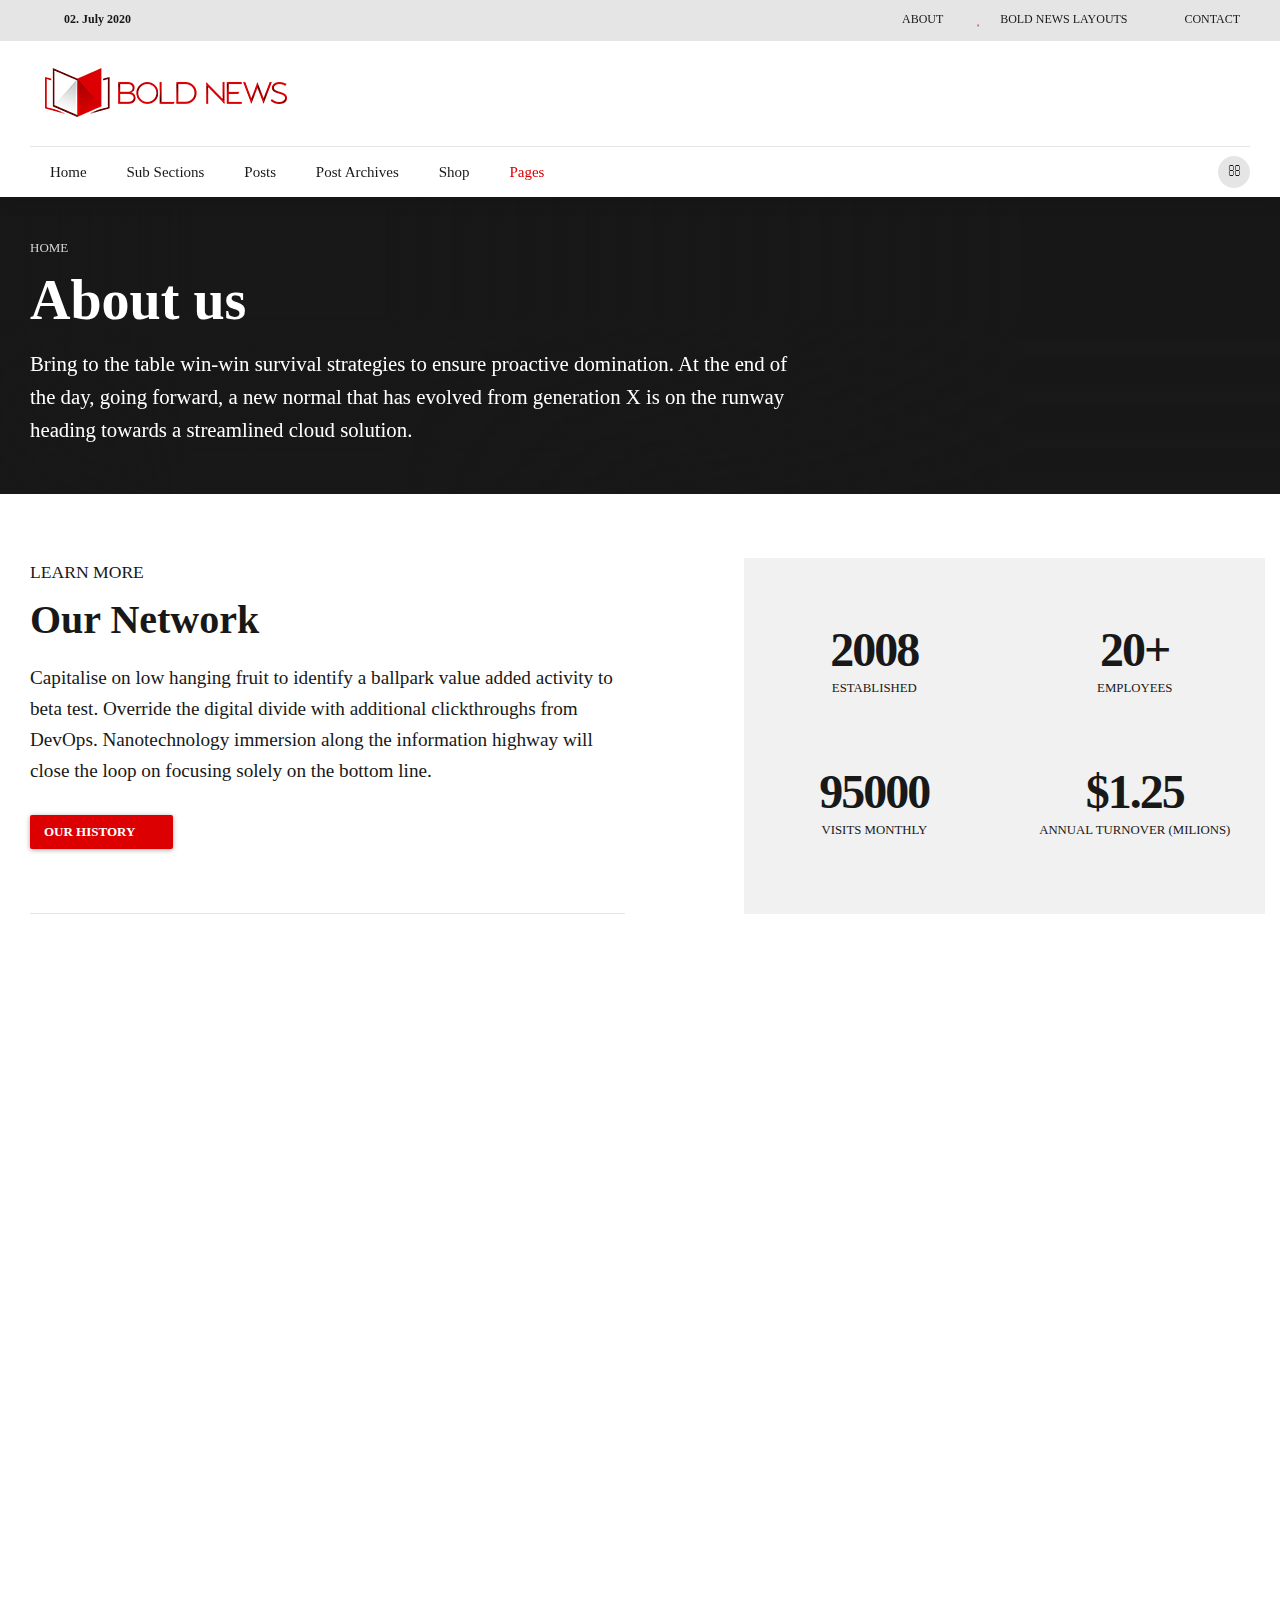
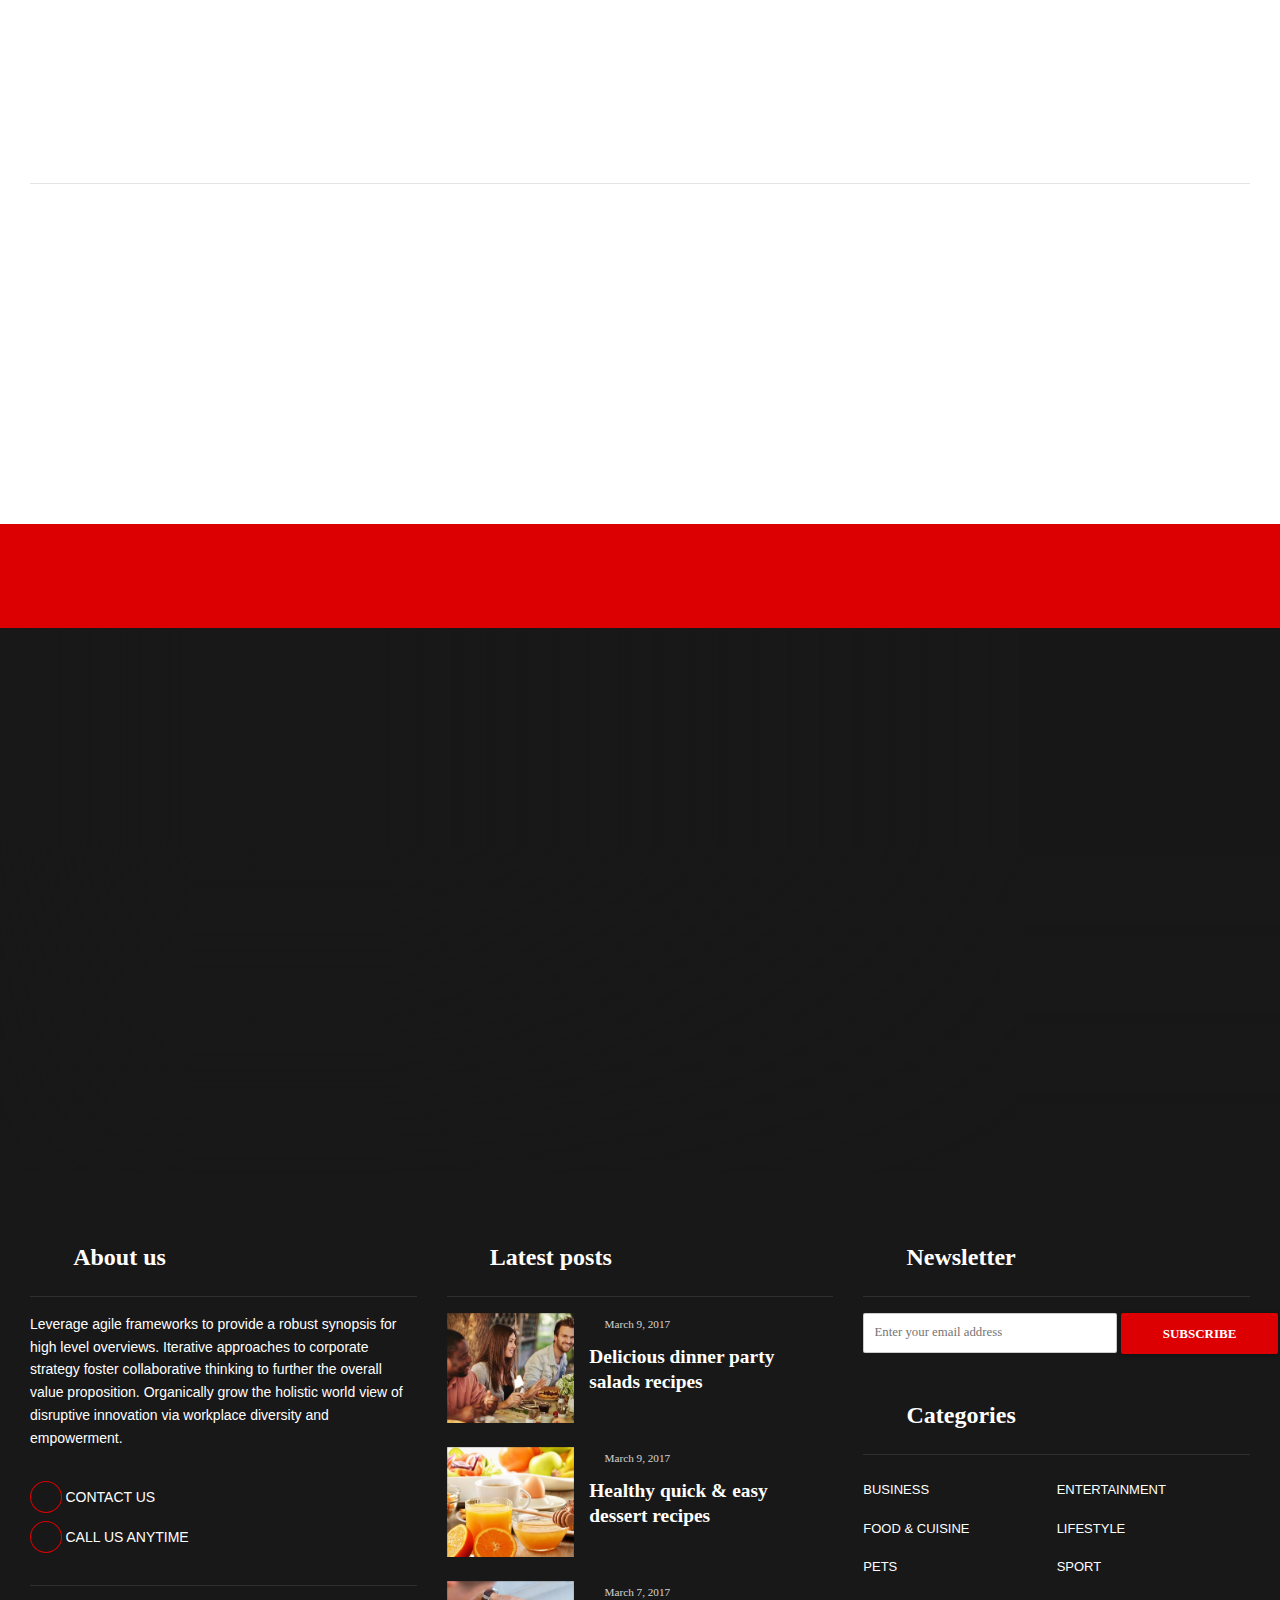
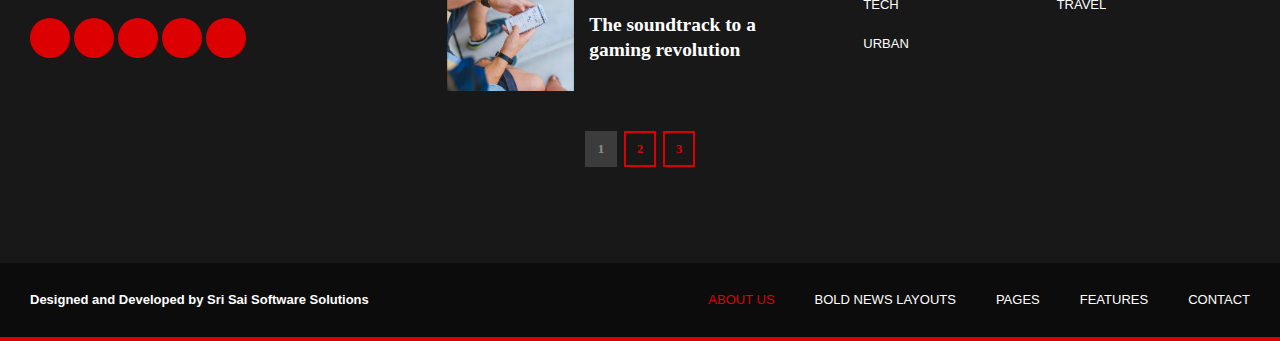
==== aboutus.html @ 83e18564 "Added Products Page" ====
<!DOCTYPE html>
<html lang="en-US" data-bt-theme="Bold News 1.4.0" class="no-touch"
	data-useragent="Mozilla/5.0 (Windows NT 10.0; Win64; x64) AppleWebKit/537.36 (KHTML, like Gecko) Chrome/83.0.4103.116 Safari/537.36 Edg/83.0.478.56">

<head>
	<meta http-equiv="Content-Type" content="text/html; charset=UTF-8">


	<meta name="viewport" content="width=device-width, initial-scale=1, maximum-scale=1, user-scalable=no">
	<meta name="mobile-web-app-capable" content="yes">
	<meta name="apple-mobile-web-app-capable" content="yes">
	<title>About us – Bold News</title>
	<script src="./About us – Bold News_files/471117646562220" async=""></script>
	<script async="" src="./js/fbevents.js"></script>
	<script type="text/javascript" async="" src="./js/analytics.js"></script>
	<script async="" src="./js/gtm.js"></script>
	<script data-cfasync="false" data-pagespeed-no-defer="" type="text/javascript">//<![CDATA[
		var gtm4wp_datalayer_name = "dataLayer";
		var dataLayer = dataLayer || [];
	</script>
	<link rel="dns-prefetch" href="http://fonts.googleapis.com/">
	<link rel="dns-prefetch" href="http://s.w.org/">
	<link rel="alternate" type="application/rss+xml" title="Bold News » Feed" href="#">
	<link rel="alternate" type="application/rss+xml" title="Bold News » Comments Feed" href="#">
	<script type="text/javascript">
		window._wpemojiSettings = { "baseUrl": "https:\/\/s.w.org\/images\/core\/emoji\/12.0.0-1\/72x72\/", "ext": ".png", "svgUrl": "https:\/\/s.w.org\/images\/core\/emoji\/12.0.0-1\/svg\/", "svgExt": ".svg", "source": { "concatemoji": "http:\/\/bold-news.bold-themes.com\/main-demo\/wp-includes\/js\/wp-emoji-release.min.js?ver=5.3.2" } };
		!function (e, a, t) { var r, n, o, i, p = a.createElement("canvas"), s = p.getContext && p.getContext("2d"); function c(e, t) { var a = String.fromCharCode; s.clearRect(0, 0, p.width, p.height), s.fillText(a.apply(this, e), 0, 0); var r = p.toDataURL(); return s.clearRect(0, 0, p.width, p.height), s.fillText(a.apply(this, t), 0, 0), r === p.toDataURL() } function l(e) { if (!s || !s.fillText) return !1; switch (s.textBaseline = "top", s.font = "600 32px Arial", e) { case "flag": return !c([127987, 65039, 8205, 9895, 65039], [127987, 65039, 8203, 9895, 65039]) && (!c([55356, 56826, 55356, 56819], [55356, 56826, 8203, 55356, 56819]) && !c([55356, 57332, 56128, 56423, 56128, 56418, 56128, 56421, 56128, 56430, 56128, 56423, 56128, 56447], [55356, 57332, 8203, 56128, 56423, 8203, 56128, 56418, 8203, 56128, 56421, 8203, 56128, 56430, 8203, 56128, 56423, 8203, 56128, 56447])); case "emoji": return !c([55357, 56424, 55356, 57342, 8205, 55358, 56605, 8205, 55357, 56424, 55356, 57340], [55357, 56424, 55356, 57342, 8203, 55358, 56605, 8203, 55357, 56424, 55356, 57340]) }return !1 } function d(e) { var t = a.createElement("script"); t.src = e, t.defer = t.type = "text/javascript", a.getElementsByTagName("head")[0].appendChild(t) } for (i = Array("flag", "emoji"), t.supports = { everything: !0, everythingExceptFlag: !0 }, o = 0; o < i.length; o++)t.supports[i[o]] = l(i[o]), t.supports.everything = t.supports.everything && t.supports[i[o]], "flag" !== i[o] && (t.supports.everythingExceptFlag = t.supports.everythingExceptFlag && t.supports[i[o]]); t.supports.everythingExceptFlag = t.supports.everythingExceptFlag && !t.supports.flag, t.DOMReady = !1, t.readyCallback = function () { t.DOMReady = !0 }, t.supports.everything || (n = function () { t.readyCallback() }, a.addEventListener ? (a.addEventListener("DOMContentLoaded", n, !1), e.addEventListener("load", n, !1)) : (e.attachEvent("onload", n), a.attachEvent("onreadystatechange", function () { "complete" === a.readyState && t.readyCallback() })), (r = t.source || {}).concatemoji ? d(r.concatemoji) : r.wpemoji && r.twemoji && (d(r.twemoji), d(r.wpemoji))) }(window, document, window._wpemojiSettings);
	</script>
	<script src="./js/wp-emoji-release.min.js" type="text/javascript" defer=""></script>
	<style type="text/css">
		img.wp-smiley,
		img.emoji {
			display: inline !important;
			border: none !important;
			box-shadow: none !important;
			height: 1em !important;
			width: 1em !important;
			margin: 0 .07em !important;
			vertical-align: -0.1em !important;
			background: none !important;
			padding: 0 !important;
		}
	</style>
	<link rel="stylesheet" id="wp-block-library-css" href="./css/style.min.css" type="text/css" media="all">
	<link rel="stylesheet" id="wc-block-style-css" href="./css/style.css" type="text/css" media="all">
	<link rel="stylesheet" id="bt_dev_style-css" href="./css/style(1).css" type="text/css" media="all">
	<link rel="stylesheet" id="contact-form-7-css" href="./css/styles.css" type="text/css" media="all">
	<link rel="stylesheet" id="dashicons-css" href="./css/dashicons.min.css" type="text/css" media="all">
	<link rel="stylesheet" id="post-views-counter-frontend-css" href="./css/frontend.css" type="text/css" media="all">
	<style id="woocommerce-inline-inline-css" type="text/css">
		.woocommerce form .form-row .required {
			visibility: visible;
		}
	</style>
	<link rel="stylesheet" id="bold-news-style-css" href="./css/style(2).css" type="text/css" media="screen">
	<link rel="stylesheet" id="bold-news-print-css" href="./css/print.css" type="text/css" media="print">
	<link rel="stylesheet" id="bold-news-magnific-popup-css" href="./css/magnific-popup.css" type="text/css"
		media="screen">
	<link crossorigin="anonymous" rel="stylesheet" id="bold-news-fonts-css" href="./css/css" type="text/css"
		media="all">
	<link rel="stylesheet" id="boldthemes_css-css" href="./css/style(3).css" type="text/css" media="all">
	<script type="text/javascript" src="./js/jquery.js"></script>
	<script type="text/javascript" src="./js/jquery-migrate.min.js"></script>
	<script type="text/javascript" src="./js/bt_elements.js"></script>
	<script type="text/javascript" src="./js/script_fe.js"></script>
	<script type="text/javascript" src="./js/jquery.dd.js"></script>
	<script type="text/javascript" src="./js/cc.main.js"></script>
	<script type="text/javascript" src="./js/gtm4wp-form-move-tracker.js"></script>
	<script type="text/javascript" src="./js/html5shiv.min.js"></script>
	<script type="text/javascript" src="./js/respond.min.js"></script>
	<script type="text/javascript">
		window.BoldThemesURI = "http://bold-news.bold-themes.com/main-demo/wp-content/themes/bold-news"; window.BoldThemesAJAXURL = "http://bold-news.bold-themes.com/main-demo/wp-admin/admin-ajax.php"; window.boldthemes_text = []; window.boldthemes_text.previous = 'previous'; window.boldthemes_text.next = 'next';
	</script>
	<script type="text/javascript" src="./js/header.misc.js"></script>
	<link rel="https://api.w.org/" href="@">
	<link rel="EditURI" type="application/rsd+xml" title="RSD"
		href="http://bold-news.bold-themes.com/main-demo/xmlrpc.php?rsd">
	<link rel="wlwmanifest" type="application/wlwmanifest+xml"
		href="http://bold-news.bold-themes.com/main-demo/wp-includes/wlwmanifest.xml">
	<meta name="generator" content="WordPress 5.3.2">
	<meta name="generator" content="WooCommerce 3.9.1">
	<link rel="canonical" href="#">
	<link rel="shortlink" href="#">
	<link rel="alternate" type="application/json+oembed" href="#">
	<link rel="alternate" type="text/xml+oembed" href="#">
	<script data-cfasync="false" data-pagespeed-no-defer="" type="text/javascript">
		var dataLayer_content = { "pagePostType": "page", "pagePostType2": "single-page", "pagePostAuthor": "Admin" };
		dataLayer.push(dataLayer_content);
	</script>
	<script data-cfasync="false">
		(function (w, d, s, l, i) {
			w[l] = w[l] || []; w[l].push({
				'gtm.start':
					new Date().getTime(), event: 'gtm.js'
			}); var f = d.getElementsByTagName(s)[0],
				j = d.createElement(s), dl = l != 'dataLayer' ? '&l=' + l : ''; j.async = true; j.src =
					'//www.googletagmanager.com/gtm.' + 'js?id=' + i + dl; f.parentNode.insertBefore(j, f);
		})(window, document, 'script', 'dataLayer', 'GTM-PRBDTPG');
	</script>
	<noscript>
		<style>
			.woocommerce-product-gallery {
				opacity: 1 !important;
			}
		</style>
	</noscript>
	<link rel="icon"
		href="http://bold-news.bold-themes.com/main-demo/wp-content/uploads/sites/2/2017/03/favicon-80px.png"
		sizes="32x32">
	<link rel="icon"
		href="http://bold-news.bold-themes.com/main-demo/wp-content/uploads/sites/2/2017/03/favicon-80px.png"
		sizes="192x192">
	<link rel="apple-touch-icon-precomposed"
		href="http://bold-news.bold-themes.com/main-demo/wp-content/uploads/sites/2/2017/03/favicon-80px.png">
	<meta name="msapplication-TileImage"
		content="http://bold-news.bold-themes.com/main-demo/wp-content/uploads/sites/2/2017/03/favicon-80px.png">

</head>

<body
	class="page-template-default page page-id-15 page-parent theme-bold-news bt_bb_plugin_active bt_bb_fe_preview_toggle woocommerce-js bodyPreloader btMenuLeftEnabled btMenuBelowLogo btStickyEnabled btStandardHeadline btContentOverHeadline btLightSkin btNoDashInSidebar btTopToolsInMenuArea btRemovePreloader btSoftRoundedButtons btNoSidebar btMenuLeft btMenuHorizontal">
	<div class="btSearchInner gutter btFromTopBox" role="search">
		<div class="btSearchInnerContent port">
			<form action="#" method="get"><input type="text" name="s" placeholder="Looking for..." class="untouched">
				<button type="submit" data-icon=""></button>
			</form>
			<div class="btSearchInnerClose"><span class="btIco "><a href="#" target="_self" data-ico-fa=""
						class="btIcoHolder"></a></span></div>
		</div>
	</div>

	<noscript><iframe src="https://www.googletagmanager.com/ns.html?id=GTM-PRBDTPG" height="0" width="0"
			style="display:none;visibility:hidden"></iframe></noscript>
	<br style="display:none;" data-autoplay="0">


	<div class="btPageWrap" id="top">

		<header class="mainHeader btClear gutter ">
			<div class="port">
				<div class="topBar btClear" style="visibility: visible;">
					<div class="topBarPort btClear">

						<div class="topTools btTopToolsLeft btTextLeft">
							<span id="time5efd8e2801f03" class="btIconWidget btDateWidget"><span
									class="btIconWidgetIcon"><span class="btIco btIcoDefaultType btIcoAccentColor"><span
											data-ico-fa="" class="btIcoHolder"></span></span></span><span
									class="btIconWidgetContent">
									<span class="btIconWidgetTitle">02. July 2020</span>
								</span>
							</span> </div>


						<div class="topTools btTopToolsRight btTextRight">
							<a href="#" target="_self" class="btIconWidget btAccentIconWidget btWidgetWithText"><span
									class="btIconWidgetIcon"><span
										class="btIco btIcoDefaultType btIcoDefaultColor"><span data-ico-fa=""
											class="btIcoHolder"></span></span></span><span
									class="btIconWidgetContent"><span class="btIconWidgetText">ABOUT</span></span></a><a
								href="#" target="_self" class="btIconWidget btAccentIconWidget btWidgetWithText"><span
									class="btIconWidgetIcon"><span
										class="btIco btIcoDefaultType btIcoDefaultColor"><span data-ico-fa=""
											class="btIcoHolder"></span></span></span><span
									class="btIconWidgetContent"><span class="btIconWidgetText">BOLD NEWS
										LAYOUTS</span></span></a><a href="#" target="_self"
								class="btIconWidget btAccentIconWidget btWidgetWithText"><span
									class="btIconWidgetIcon"><span
										class="btIco btIcoDefaultType btIcoDefaultColor"><span data-ico-fa=""
											class="btIcoHolder"></span></span></span><span
									class="btIconWidgetContent"><span class="btIconWidgetText">CONTACT</span></span></a>
						</div>

					</div>
				</div>

				<div class="btLogoArea menuHolder btClear">
					<span class="btVerticalMenuTrigger">&nbsp;<span class="btIco btIcoDefaultType"><a
								href="#" target="_self"
								data-ico-fa="" class="btIcoHolder"></a></span></span>
					<span class="btHorizontalMenuTrigger">&nbsp;<span class="btIco btIcoDefaultType"><a
								href="#" target="_self"
								data-ico-fa="" class="btIcoHolder"></a></span></span>
					<div class="logo" style="visibility: visible;">
						<span>
							<a href="#"><img class="btMainLogo" data-hw="4.84"
									src="./img/aboutus/bold-news-logo.png" alt="Bold News"></a> </span>
					</div>
					<div class="topBarInLogoArea" style="visibility: visible;">
						<div class="topBarInLogoAreaCell">
							<div class="btTopBox widget_bt_banner_widget no-border">
								<div class="bt_banner no-border"><a
										href="#"
										target="_blank"><img
											src="./img/Industrial-970x90-banner.jpg"></a></div>
							</div>
						</div><!-- /topBarInLogoAreaCell -->
					</div><!-- /logo -->


					<!-- /topBarInLogoArea -->
				</div><!-- /menuHolder -->
				<div class="btBelowLogoArea btClear">
					<!-- .menuPort -->
					<div class="menuPort" style="visibility: visible;">
						<div class="logoBelowInline">
							<span>
								<a href="#"><img class="btMainLogo"
										data-hw="4.84" src="./img/aboutus/bold-news-logo.png"
										alt="Bold News"></a>
							</span>
						</div><!-- /logo -->
						<div class="topBarInMenu">
							<div class="topBarInMenuCell">
								<a href="#" target="_self"
									class="btIconWidget btAccentIconWidget"><span class="btIconWidgetIcon"><span
											class="btIco btIcoDefaultType btIcoDefaultColor"><span data-ico-fa=""
												class="btIcoHolder"></span></span></span></a><a
									href="#" target="_self"
									class="btIconWidget btAccentIconWidget"><span class="btIconWidgetIcon"><span
											class="btIco btIcoDefaultType btIcoDefaultColor"><span data-ico-fa=""
												class="btIcoHolder"></span></span></span></a><a
									href="#" target="_self"
									class="btIconWidget btAccentIconWidget"><span class="btIconWidgetIcon"><span
											class="btIco btIcoDefaultType btIcoDefaultColor"><span data-ico-fa=""
												class="btIcoHolder"></span></span></span></a><a
									href="#" target="_self"
									class="btIconWidget btAccentIconWidget"><span class="btIconWidgetIcon"><span
											class="btIco btIcoDefaultType btIcoDefaultColor"><span data-ico-fa=""
												class="btIcoHolder"></span></span></span></a><a
									href="#" target="_self"
									class="btIconWidget btAccentIconWidget"><span class="btIconWidgetIcon"><span
											class="btIco btIcoDefaultType btIcoDefaultColor"><span data-ico-fa=""
												class="btIcoHolder"></span></span></span></a>
								<div class="btTopBox widget_search">
									<div class="btSearch"><span class="btIco btIcoDefaultType btIcoDefaultColor"><a
												href="#"
												target="_self" data-ico-fa="" class="btIcoHolder"></a></span>
									</div>
								</div>
							</div><!-- /topBarInMenu -->
						</div><!-- /topBarInMenuCell -->

						<nav>
							<ul id="menu-primary-menu" class="menu">
								<li id="menu-item-3950"
									class="btMenuWideDropdown bt_mega_menu menu-item menu-item-type-post_type menu-item-object-page menu-item-3950 btMenuWideDropdownCols-0">
									<div class="subToggler"></div><span class="bt_mega_menu_title">Home</span>
									<ul class="sub-menu">
										<div class="bt_mega_menu_content">
											<div class="bt_bb_wrapper">
												<section id="bt_section5efd8e28076a1"
													class="boldSection btLightSkin gutter boxed inherit">
													<div class="port">
														<div class="boldCell">
															<div class="boldCellInner">
																<div class="boldRow ">
																	<div class="boldRowInner">
																		<div class="rowItem col-md-3 col-sm-6 col-ms-12 btTextLeft"
																			data-width="3">
																			<div class="rowItemContent">
																				<div
																					class="bpgPhoto btDefaultHoverType">
																					<a href="#"
																						target="_self" title=""></a>
																					<div class="boldPhotoBox">
																						<div class="bpbItem">
																							<div class="btImage"><img
																									src="./img/img-demo-bold-news-small.jpg"
																									alt="" title="">
																							</div>
																						</div>
																					</div>
																					<div
																						class="captionPane btDarkSkin btTextCenter">
																						<div class="captionTable">
																							<div class="captionCell">
																								<div class="captionTxt">
																								</div>
																							</div>
																						</div>
																					</div>
																				</div>
																				<div
																					class="btClear btSeparator topSmallSpaced noBorder">
																					<hr>
																				</div>
																				<header
																					class="header btClear small  regular">
																					<div class="dash">
																						<h4><span
																								class="headline">Standard
																								layout</span></h4>
																					</div>
																				</header>
																				<div
																					class="btClear btSeparator topExtraSmallSpaced bottomExtraSmallSpaced border">
																					<hr>
																				</div>
																				<div class="btText">
																					<p>Perfect for most of the websites
																						you could need, with lots of
																						categories and examples laid
																						out.</p>
																				</div>
																				<div
																					class="btClear btSeparator topSmallSpaced noBorder">
																					<hr>
																				</div><a
																					href="#"
																					class="btBtn btBtn btnFilledStyle btnAccentColor btnSmall btnNormalWidth btnRightPosition btnNoIcon"><span
																						class="btnInnerText">VIEW
																						NOW</span></a>
																				<div
																					class="btClear btSeparator topSmallSpaced noBorder">
																					<hr>
																				</div>
																			</div>
																		</div>
																		<div class="rowItem col-md-3 col-sm-6 col-ms-12 btTextLeft"
																			data-width="3">
																			<div class="rowItemContent">
																				<div
																					class="bpgPhoto btDefaultHoverType">
																					<a href="#"
																						target="_self" title=""></a>
																					<div class="boldPhotoBox">
																						<div class="bpbItem">
																							<div class="btImage"><img
																									src="./img/img-demo-bold-sport-small.jpg"
																									alt="" title="">
																							</div>
																						</div>
																					</div>
																					<div
																						class="captionPane btDarkSkin btTextCenter">
																						<div class="captionTable">
																							<div class="captionCell">
																								<div class="captionTxt">
																								</div>
																							</div>
																						</div>
																					</div>
																				</div>
																				<div
																					class="btClear btSeparator topSmallSpaced noBorder">
																					<hr>
																				</div>
																				<header
																					class="header btClear small  regular">
																					<div class="dash">
																						<h4><span class="headline">Sport
																								Portal</span></h4>
																					</div>
																				</header>
																				<div
																					class="btClear btSeparator topExtraSmallSpaced bottomExtraSmallSpaced border">
																					<hr>
																				</div>
																				<div class="btText">
																					<p>If you’re a sport editor, or just
																						a sport person then this
																						example&nbsp;could fit you
																						perfectly.</p>
																				</div>
																				<div
																					class="btClear btSeparator topSmallSpaced noBorder">
																					<hr>
																				</div><a
																					href="#"
																					class="btBtn btBtn btnFilledStyle btnAlternateColor btnSmall btnNormalWidth btnRightPosition btnNoIcon"><span
																						class="btnInnerText">VIEW
																						NOW</span></a>
																				<div
																					class="btClear btSeparator topSmallSpaced noBorder">
																					<hr>
																				</div>
																			</div>
																		</div>
																		<div class="rowItem col-md-3 col-sm-6 col-ms-12 btTextLeft"
																			data-width="3">
																			<div class="rowItemContent">
																				<div
																					class="bpgPhoto btDefaultHoverType">
																					<a href="#"
																						target="_self" title=""></a>
																					<div class="boldPhotoBox">
																						<div class="bpbItem">
																							<div class="btImage"><img
																									src="./img/img-demo-bold-media-small.jpg"
																									alt="" title="">
																							</div>
																						</div>
																					</div>
																					<div
																						class="captionPane btDarkSkin btTextCenter">
																						<div class="captionTable">
																							<div class="captionCell">
																								<div class="captionTxt">
																								</div>
																							</div>
																						</div>
																					</div>
																				</div>
																				<div
																					class="btClear btSeparator topSmallSpaced noBorder">
																					<hr>
																				</div>
																				<header
																					class="header btClear small  regular">
																					<div class="dash">
																						<h4><span class="headline">News
																								Portal</span></h4>
																					</div>
																				</header>
																				<div
																					class="btClear btSeparator topExtraSmallSpaced bottomExtraSmallSpaced border">
																					<hr>
																				</div>
																				<div class="btText">
																					<p>Perfect for most of the websites
																						you could need, with lots of
																						categories and examples laid
																						out.</p>
																				</div>
																				<div
																					class="btClear btSeparator topSmallSpaced noBorder">
																					<hr>
																				</div><a
																					href="#"
																					class="btBtn btBtn btnFilledStyle btnAlternateColor btnSmall btnNormalWidth btnRightPosition btnNoIcon"><span
																						class="btnInnerText">VIEW
																						NOW</span></a>
																				<div
																					class="btClear btSeparator topSmallSpaced noBorder">
																					<hr>
																				</div>
																			</div>
																		</div>
																		<div class="rowItem col-md-3 col-sm-6 col-ms-12 btTextLeft"
																			data-width="3">
																			<div class="rowItemContent">
																				<div
																					class="bpgPhoto btDefaultHoverType">
																					<a href="#"
																						target="_self" title=""></a>
																					<div class="boldPhotoBox">
																						<div class="bpbItem">
																							<div class="btImage"><img
																									src="./img/img-demo-bold-magazine-small.jpg"
																									alt="" title="">
																							</div>
																						</div>
																					</div>
																					<div
																						class="captionPane btDarkSkin btTextCenter">
																						<div class="captionTable">
																							<div class="captionCell">
																								<div class="captionTxt">
																								</div>
																							</div>
																						</div>
																					</div>
																				</div>
																				<div
																					class="btClear btSeparator topSmallSpaced noBorder">
																					<hr>
																				</div>
																				<header
																					class="header btClear small  regular">
																					<div class="dash">
																						<h4><span
																								class="headline">Magazine
																								Portal</span></h4>
																					</div>
																				</header>
																				<div
																					class="btClear btSeparator topExtraSmallSpaced bottomExtraSmallSpaced border">
																					<hr>
																				</div>
																				<div class="btText">
																					<p>If you prefer flashy colors, a
																						bit magazine-like layout, then
																						this example is perfect for you.
																					</p>
																				</div>
																				<div
																					class="btClear btSeparator topSmallSpaced noBorder">
																					<hr>
																				</div><a
																					href="#"
																					class="btBtn btBtn btnFilledStyle btnAlternateColor btnSmall btnNormalWidth btnRightPosition btnNoIcon"><span
																						class="btnInnerText">VIEW
																						NOW</span></a>
																				<div
																					class="btClear btSeparator topSmallSpaced noBorder">
																					<hr>
																				</div>
																			</div>
																		</div>
																	</div>
																</div>
																<div class="boldRow ">
																	<div class="boldRowInner">
																		<div class="rowItem col-md-12 col-ms-12  btTextLeft"
																			data-width="12">
																			<div class="rowItemContent">
																				<div
																					class="btClear btSeparator bottomSmallSpaced border">
																					<hr>
																				</div>
																			</div>
																		</div>
																	</div>
																</div>
																<div class="boldRow  btTableRow">
																	<div class="boldRowInner">
																		<div class="rowItem col-md-3 col-sm-6 col-ms-12 btTextLeft btMiddleVertical"
																			data-width="3">
																			<div class="rowItemContent">
																				<header
																					class="header btClear small  regular">
																					<div class="dash">
																						<h4><span class="headline">Other
																								home page layouts</span>
																						</h4>
																					</div>
																				</header>
																			</div>
																		</div>
																		<div class="rowItem col-md-6 col-sm-12 btTextLeft"
																			data-width="6">
																			<div class="rowItemContent"><span
																					class="btIco btIcoFilledType btIcoSmallSize btIcoAccentColor btIconCircleShape"><span
																						data-ico-fa=""
																						class="btIcoHolder"></span></span><span
																					class="btIco btIcoFilledType btIcoSmallSize btIcoAccentColor btIconCircleShape"
																					style="margin-right: 15px;"><a
																						href="#"
																						target="no_target"
																						data-ico-="&amp;#x;"
																						class="btIcoHolder"><span>VERSION
																							2</span></a></span><span
																					class="btIco btIcoFilledType btIcoSmallSize btIcoAccentColor btIconCircleShape"
																					style="margin-right: 15px;"><a
																						href="#"
																						target="no_target"
																						data-ico-="&amp;#x;"
																						class="btIcoHolder"><span>VERSION
																							3</span></a></span><span
																					class="btIco btIcoFilledType btIcoSmallSize btIcoAccentColor btIconCircleShape"
																					style="margin-right: 15px;"><a
																						href="#"
																						target="no_target"
																						data-ico-="&amp;#x;"
																						class="btIcoHolder"><span>VERSION
																							4</span></a></span></div>
																		</div>
																		<div class="rowItem col-md-3 col-sm-6 col-ms-12 btTextLeft"
																			data-width="3">
																			<div class="rowItemContent"><a
																					href="#"
																					class="btBtn btBtn btnFilledStyle btnAccentColor btnSmall btnNormalWidth btnLeftPosition btnIco"><span
																						class="btnInnerText">ALL BOLD
																						NEWS LAYOUTS</span><span
																						class="btIco "><span
																							data-ico-fa=""
																							class="btIcoHolder"></span></span></a>
																			</div>
																		</div>
																	</div>
																</div>
															</div>
														</div>
													</div>
												</section>
											</div>
										</div>
									</ul>
								</li>
								<li id="menu-item-3900"
									class="btMenuWideDropdown bt_mega_menu menu-item menu-item-type-post_type menu-item-object-page menu-item-3900 btMenuWideDropdownCols-0">
									<div class="subToggler"></div><span class="bt_mega_menu_title">Sub Sections</span>
									<ul class="sub-menu">
										<div class="bt_mega_menu_content">
											<div class="bt_bb_wrapper">
												<section id="bt_section5efd8e280a4b1"
													class="boldSection btLightSkin gutter boxed inherit">
													<div class="port">
														<div class="boldCell">
															<div class="boldCellInner">
																<div class="boldRow ">
																	<div class="boldRowInner">
																		<div class="rowItem col-md-3 col-sm-6 col-ms-12 btTextLeft"
																			data-width="3">
																			<div class="rowItemContent">
																				<div class="btCustomMenu ">
																					<div
																						class="menu-categories-top-menu-container">
																						<div class="subToggler"></div>
																						<ul id="menu-categories-top-menu"
																							class="menu">
																							<li id="menu-item-3913"
																								class="menu-item menu-item-type-post_type menu-item-object-page menu-item-3913">
																								<a
																									href="#">Sub
																									Section Layout 1</a>
																							</li>
																							<li id="menu-item-3914"
																								class="menu-item menu-item-type-post_type menu-item-object-page menu-item-3914">
																								<a
																									href="#">Sub
																									Section Layout 2</a>
																							</li>
																							<li id="menu-item-3915"
																								class="menu-item menu-item-type-post_type menu-item-object-page menu-item-3915">
																								<a
																									href="#">Sub
																									Section Layout 3</a>
																							</li>
																							<li id="menu-item-3916"
																								class="menu-item menu-item-type-post_type menu-item-object-page menu-item-3916">
																								<a
																									href="#">Sub
																									Section Layout 4</a>
																							</li>
																							<li id="menu-item-3917"
																								class="menu-item menu-item-type-post_type menu-item-object-page menu-item-3917">
																								<a
																									href="#">Sub
																									Section Layout 5</a>
																							</li>
																							<li id="menu-item-3920"
																								class="menu-item menu-item-type-post_type menu-item-object-page menu-item-3920">
																								<a
																									href="#">Sub
																									Section Layout 6</a>
																							</li>
																							<li id="menu-item-3918"
																								class="menu-item menu-item-type-post_type menu-item-object-page menu-item-3918">
																								<a
																									href="#">Sub
																									Section Layout 7</a>
																							</li>
																							<li id="menu-item-3919"
																								class="menu-item menu-item-type-post_type menu-item-object-page menu-item-3919">
																								<a
																									href="#">Sub
																									Section Layout 8</a>
																							</li>
																							<li id="menu-item-3921"
																								class="menu-item menu-item-type-post_type menu-item-object-page menu-item-3921">
																								<a
																									href="#">Sub
																									Section Layout 9</a>
																							</li>
																						</ul>
																					</div>
																				</div>
																				<div
																					class="btClear btSeparator topSmallSpaced noBorder">
																					<hr>
																				</div>
																			</div>
																		</div>
																		<div class="rowItem col-md-3 col-sm-6 col-ms-12 btTextLeft"
																			data-width="3">
																			<div class="rowItemContent">
																				<div
																					class="btSinglePostTemplate  smallTemplate image btHideTopData topImagePosition image_size__medium_large__">
																					<div class="btPostImageHolder">
																						<div class="btSinglePostImage">
																							<a
																								href="#"><img
																									src="./img/FOOD-salads5-1024x683.jpg"
																									title="Delicious dinner party salads recipes"></a>
																						</div>
																						<div
																							class="btSinglePostTopMetaData">
																							<div
																								class="btSinglePostFormat">
																							</div><span
																								class="btArticleCategories"><a
																									href="#"
																									class="btArticleCategory cat-item-9">Food
																									&amp; Cuisine</a><a
																									href="#"
																									class="btArticleCategory cat-item-16">News
																									&amp; Trending</a><a
																									href="#"
																									class="btArticleCategory cat-item-20">Salads</a></span>
																						</div>
																					</div>
																					<div class="btSinglePostContent">
																						<div
																							class="btSinglePostTopData">
																							<span
																								class="btArticleDate">March
																								9, 2017</span><a
																								href="#"
																								class="btArticleAuthor"><img
																									alt=""
																									src="./img/41fffffe42402d2c978b2b9203558017.jpeg"
																									srcset="http://1.gravatar.com/avatar/41fffffe42402d2c978b2b9203558017?s=288&amp;d=mm&amp;r=g 2x"
																									class="avatar avatar-144 photo"
																									height="144"
																									width="144">Shane
																								Murphy</a></div>
																						<h4><a
																								href="#">
																								Delicious dinner party
																								salads recipes
																							</a></h4>
																						<div
																							class="btSinglePostExcerpt">
																							Dramatically visualize
																							customer directed
																							convergence without
																							revolutionary ROI.
																							Efficiently unleash
																							cross-media information
																							without value.
																						</div>
																					</div>
																				</div>
																				<div
																					class="btClear btSeparator topSmallSpaced noBorder">
																					<hr>
																				</div>
																			</div>
																		</div>
																		<div class="rowItem col-md-3 col-sm-6 col-ms-12 btTextLeft"
																			data-width="3">
																			<div class="rowItemContent">
																				<div
																					class="btSinglePostTemplate  smallTemplate image btHideTopData topImagePosition image_size__medium_large__">
																					<div class="btPostImageHolder">
																						<div class="btSinglePostImage">
																							<a
																								href="#"><img
																									src="./img/FOOD-dederts4-1024x683.jpg"
																									title="Healthy quick &amp; easy dessert recipes"></a>
																						</div>
																						<div
																							class="btSinglePostTopMetaData">
																							<div
																								class="btSinglePostFormat">
																							</div><span
																								class="btArticleCategories"><a
																									href="#"
																									class="btArticleCategory cat-item-40">Desserts</a><a
																									href="#"
																									class="btArticleCategory cat-item-9">Food
																									&amp; Cuisine</a><a
																									href="#"
																									class="btArticleCategory cat-item-16">News
																									&amp;
																									Trending</a></span>
																						</div>
																					</div>
																					<div class="btSinglePostContent">
																						<div
																							class="btSinglePostTopData">
																							<span
																								class="btArticleDate">March
																								9, 2017</span><a
																								href="#"
																								class="btArticleAuthor"><img
																									alt=""
																									src="./img/46df469fe889ce5b252c36e57f982f57.jpeg"
																									srcset="http://1.gravatar.com/avatar/46df469fe889ce5b252c36e57f982f57?s=288&amp;d=mm&amp;r=g 2x"
																									class="avatar avatar-144 photo"
																									height="144"
																									width="144">Joanna
																								Taylor</a></div>
																						<h4><a
																								href="#">
																								Healthy quick &amp; easy
																								dessert recipes
																							</a></h4>
																						<div
																							class="btSinglePostExcerpt">
																							Credibly pontificate highly
																							efficient manufactured
																							products and enabled data.
																							Dynamically target
																							intellectual capital for
																							customized technologies.
																						</div>
																					</div>
																				</div>
																				<div
																					class="btClear btSeparator topSmallSpaced noBorder">
																					<hr>
																				</div>
																			</div>
																		</div>
																		<div class="rowItem col-md-3 col-sm-6 col-ms-12 btTextLeft"
																			data-width="3">
																			<div class="rowItemContent">
																				<header
																					class="header btClear small btDash bottomDash  regular">
																					<div class="dash">
																						<h4><span class="headline">In
																								other news</span></h4>
																					</div>
																				</header>
																				<div
																					class="btClear btSeparator topExtraSmallSpaced noBorder">
																					<hr>
																				</div>
																				<div
																					class="btSinglePostTemplate  smallTemplate btHideTopData no-imageImagePosition image_size__medium_large__">
																					<div class="btPostImageHolder">
																						<div
																							class="btSinglePostTopMetaData">
																							<div
																								class="btSinglePostFormat">
																							</div>
																						</div>
																					</div>
																					<div class="btSinglePostContent">
																						<div
																							class="btSinglePostTopData">
																							<span
																								class="btArticleDate">March
																								7, 2017</span></div>
																						<h4><a
																								href="#">
																								3 Futuristic gadgets you
																								can buy
																							</a></h4>
																					</div>
																				</div>
																				<div
																					class="btClear btSeparator topSmallSpaced bottomSmallSpaced border">
																					<hr>
																				</div>
																				<div
																					class="btSinglePostTemplate  smallTemplate btHideTopData no-imageImagePosition image_size__medium_large__">
																					<div class="btPostImageHolder">
																						<div
																							class="btSinglePostTopMetaData">
																							<div
																								class="btSinglePostFormat">
																							</div>
																						</div>
																					</div>
																					<div class="btSinglePostContent">
																						<div
																							class="btSinglePostTopData">
																							<span
																								class="btArticleDate">March
																								7, 2017</span></div>
																						<h4><a
																								href="#">
																								The soundtrack to a
																								gaming revolution
																							</a></h4>
																					</div>
																				</div>
																				<div
																					class="btClear btSeparator topSmallSpaced bottomSmallSpaced border">
																					<hr>
																				</div>
																				<div
																					class="btSinglePostTemplate  smallTemplate btHideTopData no-imageImagePosition image_size__medium_large__">
																					<div class="btMediaBoxPopup">
																						<div
																							class="btMediaBoxPopupClose">
																						</div>
																						<div class="btMediaBox video"
																							data-hw="0.5625"><img
																								class="aspectVideo"
																								src="./img/video-16.9.png"
																								alt="http://bold-news.bold-themes.com/main-demo/wp-content/themes/bold-news/gfx/video-16.9.png"
																								role="presentation"
																								aria-hidden="true"><iframe
																								width="560" height="315"
																								data-src="https://www.youtube.com/embed/7kctEPDi3IE"
																								allowfullscreen=""
																								style="width: 100%; height: 56.25px;"
																								src="./img/aboutus/saved_resource.html"></iframe>
																						</div>
																					</div>
																					<div class="btPostImageHolder">
																						<div
																							class="btSinglePostTopMetaData">
																							<div
																								class="btSinglePostFormat">
																								<span
																									class="btVideoPopupText">Play
																									video</span></div>
																						</div>
																					</div>
																					<div class="btSinglePostContent">
																						<div
																							class="btSinglePostTopData">
																							<span
																								class="btArticleDate">March
																								7, 2017</span></div>
																						<h4><a
																								href="#">
																								New police vehicles in
																								the United States
																							</a></h4>
																					</div>
																				</div>
																				<div
																					class="btClear btSeparator topSmallSpaced bottomSmallSpaced border">
																					<hr>
																				</div>
																				<div
																					class="btSinglePostTemplate  smallTemplate btHideTopData no-imageImagePosition image_size__medium_large__">
																					<div class="btPostImageHolder">
																						<div
																							class="btSinglePostTopMetaData">
																							<div
																								class="btSinglePostFormat">
																							</div>
																						</div>
																					</div>
																					<div class="btSinglePostContent">
																						<div
																							class="btSinglePostTopData">
																							<span
																								class="btArticleDate">March
																								7, 2017</span></div>
																						<h4><a
																								href="#">
																								Miami’s museum of
																								science opens in may
																							</a></h4>
																					</div>
																				</div>
																			</div>
																		</div>
																	</div>
																</div>
															</div>
														</div>
													</div>
												</section>
											</div>
										</div>
									</ul>
								</li>
								<li id="menu-item-3831"
									class="btMenuWideDropdown menu-item menu-item-type-custom menu-item-object-custom menu-item-has-children menu-item-3831 btMenuWideDropdownCols-5">
									<div class="subToggler"></div><a
										href="#">Posts</a>
									<ul class="sub-menu">
										<li id="menu-item-3825"
											class="menu-item menu-item-type-custom menu-item-object-custom menu-item-has-children menu-item-3825">
											<div class="subToggler"></div><a
												href="#">Post
												type</a>
											<ul class="sub-menu">
												<li id="menu-item-3882"
													class="menu-item menu-item-type-post_type menu-item-object-post menu-item-3882">
													<a
														href="#">Standard
														post</a></li>
												<li id="menu-item-3937"
													class="menu-item menu-item-type-post_type menu-item-object-post menu-item-3937">
													<a
														href="#">Image
														post</a></li>
												<li id="menu-item-3883"
													class="menu-item menu-item-type-post_type menu-item-object-post menu-item-3883">
													<a
														href="#">Grid
														gallery post</a></li>
												<li id="menu-item-3884"
													class="menu-item menu-item-type-post_type menu-item-object-post menu-item-3884">
													<a
														href="#">Carousel
														gallery</a></li>
												<li id="menu-item-3885"
													class="menu-item menu-item-type-post_type menu-item-object-post menu-item-3885">
													<a
														href="#">Audio
														post</a></li>
												<li id="menu-item-3886"
													class="menu-item menu-item-type-post_type menu-item-object-post menu-item-3886">
													<a
														href="#">Video
														post</a></li>
												<li id="menu-item-3887"
													class="menu-item menu-item-type-post_type menu-item-object-post menu-item-3887">
													<a
														href="#">Link
														post</a></li>
												<li id="menu-item-3888"
													class="menu-item menu-item-type-post_type menu-item-object-post menu-item-3888">
													<a
														href="#">Quote
														post</a></li>
												<li id="menu-item-3943"
													class="menu-item menu-item-type-post_type menu-item-object-post menu-item-3943">
													<a
														href="#">Review
														post</a></li>
											</ul>
										</li>
										<li id="menu-item-3837"
											class="menu-item menu-item-type-custom menu-item-object-custom menu-item-has-children menu-item-3837">
											<div class="subToggler"></div><a
												href="#">Featured
												image</a>
											<ul class="sub-menu">
												<li id="menu-item-3931"
													class="menu-item menu-item-type-post_type menu-item-object-post menu-item-3931">
													<a
														href="#">Full
														width image</a></li>
												<li id="menu-item-3932"
													class="menu-item menu-item-type-post_type menu-item-object-post menu-item-3932">
													<a
														href="#">Full
														width with column over</a></li>
												<li id="menu-item-3946"
													class="menu-item menu-item-type-post_type menu-item-object-post menu-item-3946">
													<a
														href="#">Full
														image with title above content</a></li>
												<li id="menu-item-3945"
													class="menu-item menu-item-type-post_type menu-item-object-post menu-item-3945">
													<a
														href="#">Boxed</a>
												</li>
												<li id="menu-item-3933"
													class="menu-item menu-item-type-post_type menu-item-object-post menu-item-3933">
													<a
														href="#">Boxed
														image with column over</a></li>
												<li id="menu-item-3947"
													class="menu-item menu-item-type-post_type menu-item-object-post menu-item-3947">
													<a
														href="#">Boxed
														image with title above content</a></li>
												<li id="menu-item-3934"
													class="menu-item menu-item-type-post_type menu-item-object-post menu-item-3934">
													<a
														href="#">Above
														content</a></li>
												<li id="menu-item-3935"
													class="menu-item menu-item-type-post_type menu-item-object-post menu-item-3935">
													<a
														href="#">Within
														content</a></li>
												<li id="menu-item-3936"
													class="menu-item menu-item-type-post_type menu-item-object-post menu-item-3936">
													<a
														href="#">Standard
														title</a></li>
											</ul>
										</li>
										<li id="menu-item-3838"
											class="menu-item menu-item-type-custom menu-item-object-custom menu-item-has-children menu-item-3838">
											<div class="subToggler"></div><a
												href="#">Post
												layout</a>
											<ul class="sub-menu">
												<li id="menu-item-3889"
													class="menu-item menu-item-type-post_type menu-item-object-post menu-item-3889">
													<a
														href="#">With
														fullscreen overlay</a></li>
												<li id="menu-item-3940"
													class="menu-item menu-item-type-post_type menu-item-object-post menu-item-3940">
													<a
														href="#">Sidebar
														off</a></li>
												<li id="menu-item-3939"
													class="menu-item menu-item-type-post_type menu-item-object-post menu-item-3939">
													<a
														href="#">Author
														info on top</a></li>
												<li id="menu-item-3951"
													class="menu-item menu-item-type-post_type menu-item-object-post menu-item-3951">
													<a
														href="#">Related
														posts on bottom</a></li>
												<li id="menu-item-3942"
													class="menu-item menu-item-type-post_type menu-item-object-post menu-item-3942">
													<a
														href="#">Gallery
														view</a></li>
												<li id="menu-item-3941"
													class="menu-item menu-item-type-post_type menu-item-object-post menu-item-3941">
													<a
														href="#">Gallery
														above content</a></li>
												<li id="menu-item-3938"
													class="menu-item menu-item-type-post_type menu-item-object-post menu-item-3938">
													<a
														href="#">Paginated</a>
												</li>
												<li id="menu-item-3944"
													class="menu-item menu-item-type-post_type menu-item-object-post menu-item-3944">
													<a
														href="#">Dark
														skin</a></li>
												<li id="menu-item-3839"
													class="menu-item menu-item-type-custom menu-item-object-custom menu-item-3839">
													<a
														href="#">RTL
														orientation</a></li>
											</ul>
										</li>
										<li id="menu-item-3873"
											class="menu-item menu-item-type-post_type menu-item-object-page menu-item-has-children menu-item-3873">
											<div class="subToggler"></div><a
												href="#">Post lists</a>
											<ul class="sub-menu">
												<li id="menu-item-3874"
													class="menu-item menu-item-type-post_type menu-item-object-page menu-item-3874">
													<a
														href="#">Classic</a>
												</li>
												<li id="menu-item-3821"
													class="menu-item menu-item-type-custom menu-item-object-custom menu-item-3821">
													<a
														href="#">Classic
														w/o avatar</a></li>
												<li id="menu-item-3822"
													class="menu-item menu-item-type-custom menu-item-object-custom menu-item-3822">
													<a
														href="#">Columns</a>
												</li>
												<li id="menu-item-3826"
													class="menu-item menu-item-type-custom menu-item-object-custom menu-item-3826">
													<a
														href="#">Columns
														w/o sidebar</a></li>
												<li id="menu-item-3840"
													class="menu-item menu-item-type-custom menu-item-object-custom menu-item-3840">
													<a
														href="#">Columns
														zig-zag</a></li>
												<li id="menu-item-3841"
													class="menu-item menu-item-type-custom menu-item-object-custom menu-item-3841">
													<a
														href="#">Columns
														zig-zag w/o sidebar</a></li>
												<li id="menu-item-3823"
													class="menu-item menu-item-type-custom menu-item-object-custom menu-item-3823">
													<a
														href="#">Simple</a>
												</li>
												<li id="menu-item-3824"
													class="menu-item menu-item-type-custom menu-item-object-custom menu-item-3824">
													<a
														href="#">Simple
														with avatar</a></li>
												<li><a class="btEmptyElement">&nbsp;</a></li>
											</ul>
										</li>
										<li id="menu-item-3881"
											class="menu-item menu-item-type-post_type menu-item-object-page menu-item-has-children menu-item-3881">
											<div class="subToggler"></div><a
												href="#">Post
												grid &amp; tiles</a>
											<ul class="sub-menu">
												<li id="menu-item-3877"
													class="menu-item menu-item-type-post_type menu-item-object-page menu-item-3877">
													<a
														href="#">Post
														grid three columns</a></li>
												<li id="menu-item-3876"
													class="menu-item menu-item-type-post_type menu-item-object-page menu-item-3876">
													<a
														href="#">Post
														grid four columns</a></li>
												<li id="menu-item-3875"
													class="menu-item menu-item-type-post_type menu-item-object-page menu-item-3875">
													<a
														href="#">Wide
														post grid with filter</a></li>
												<li id="menu-item-3952"
													class="menu-item menu-item-type-post_type menu-item-object-page menu-item-3952">
													<a
														href="#">Wide
														post grid 5px gutter</a></li>
												<li id="menu-item-3880"
													class="menu-item menu-item-type-post_type menu-item-object-page menu-item-3880">
													<a
														href="#">Post
														tiles three columns</a></li>
												<li id="menu-item-3879"
													class="menu-item menu-item-type-post_type menu-item-object-page menu-item-3879">
													<a
														href="#">Post
														tiles with titles</a></li>
												<li id="menu-item-3878"
													class="menu-item menu-item-type-post_type menu-item-object-page menu-item-3878">
													<a
														href="#">Wide
														post tiles with filter</a></li>
												<li id="menu-item-3953"
													class="menu-item menu-item-type-post_type menu-item-object-page menu-item-3953">
													<a
														href="#">Wide
														post tiles 2px gutter</a></li>
												<li><a class="btEmptyElement">&nbsp;</a></li>
											</ul>
										</li>
									</ul>
								</li>
								<li id="menu-item-3830"
									class="menu-item menu-item-type-custom menu-item-object-custom menu-item-has-children menu-item-3830">
									<div class="subToggler"></div><a
										href="#">Post
										Archives</a>
									<ul class="sub-menu">
										<li id="menu-item-3834"
											class="menu-item menu-item-type-custom menu-item-object-custom menu-item-3834">
											<a
												href="#">Category</a>
										</li>
										<li id="menu-item-3835"
											class="menu-item menu-item-type-custom menu-item-object-custom menu-item-3835">
											<a
												href="#">Tag</a>
										</li>
										<li id="menu-item-3833"
											class="menu-item menu-item-type-custom menu-item-object-custom menu-item-3833">
											<a
												href="#">Author</a>
										</li>
										<li id="menu-item-3832"
											class="menu-item menu-item-type-custom menu-item-object-custom menu-item-3832">
											<a
												href="#">Search
												results</a></li>
									</ul>
								</li>
								<li id="menu-item-3859"
									class="menu-item menu-item-type-post_type menu-item-object-page menu-item-has-children menu-item-3859">
									<div class="subToggler"></div><a
										href="#">Shop</a>
									<ul class="sub-menu">
										<li id="menu-item-3891"
											class="menu-item menu-item-type-post_type menu-item-object-page menu-item-has-children menu-item-3891">
											<div class="subToggler"></div><a
												href="#">Products</a>
											<ul class="sub-menu">
												<li id="menu-item-3890"
													class="menu-item menu-item-type-post_type menu-item-object-page menu-item-3890">
													<a
														href="#">Classic</a>
												</li>
												<li id="menu-item-3892"
													class="menu-item menu-item-type-post_type menu-item-object-page menu-item-3892">
													<a
														href="#">Two
														columns</a></li>
												<li id="menu-item-3898"
													class="menu-item menu-item-type-post_type menu-item-object-page menu-item-3898">
													<a
														href="#">Four
														columns</a></li>
												<li id="menu-item-3897"
													class="menu-item menu-item-type-post_type menu-item-object-page menu-item-3897">
													<a
														href="#">Five
														columns wide</a></li>
												<li id="menu-item-3899"
													class="menu-item menu-item-type-post_type menu-item-object-page menu-item-3899">
													<a
														href="#">Six
														columns wide</a></li>
											</ul>
										</li>
										<li id="menu-item-3893"
											class="menu-item menu-item-type-post_type menu-item-object-product menu-item-has-children menu-item-3893">
											<div class="subToggler"></div><a
												href="#">Single
												product</a>
											<ul class="sub-menu">
												<li id="menu-item-3894"
													class="menu-item menu-item-type-post_type menu-item-object-product menu-item-3894">
													<a
														href="#">Standard
														product</a></li>
												<li id="menu-item-3912"
													class="menu-item menu-item-type-post_type menu-item-object-product menu-item-3912">
													<a
														href="#">Grouped
														product</a></li>
												<li id="menu-item-3895"
													class="menu-item menu-item-type-post_type menu-item-object-product menu-item-3895">
													<a
														href="#">Variable
														product</a></li>
											</ul>
										</li>
										<li id="menu-item-3896"
											class="menu-item menu-item-type-post_type menu-item-object-page menu-item-has-children menu-item-3896">
											<div class="subToggler"></div><a
												href="#">Shop
												pages</a>
											<ul class="sub-menu">
												<li id="menu-item-3862"
													class="menu-item menu-item-type-post_type menu-item-object-page menu-item-3862">
													<a
														href="#">Cart</a>
												</li>
												<li id="menu-item-3861"
													class="menu-item menu-item-type-post_type menu-item-object-page menu-item-3861">
													<a
														href="#">Checkout</a>
												</li>
												<li id="menu-item-3860"
													class="menu-item menu-item-type-post_type menu-item-object-page menu-item-3860">
													<a
														href="#">My
														Account</a></li>
											</ul>
										</li>
									</ul>
								</li>
								<li id="menu-item-3904"
									class="menu-item menu-item-type-post_type menu-item-object-page current-menu-item page_item page-item-15 current_page_item current-menu-ancestor current-menu-parent current_page_parent current_page_ancestor menu-item-has-children menu-item-3904">
									<div class="subToggler"></div><a
										href="#"
										aria-current="page">Pages</a>
									<ul class="sub-menu">
										<li id="menu-item-3903"
											class="menu-item menu-item-type-post_type menu-item-object-page current-menu-item page_item page-item-15 current_page_item menu-item-3903">
											<a href="#"
												aria-current="page">About us</a></li>
										<li id="menu-item-3905"
											class="menu-item menu-item-type-post_type menu-item-object-page menu-item-3905">
											<a
												href="#">People</a>
										</li>
										<li id="menu-item-3909"
											class="menu-item menu-item-type-post_type menu-item-object-page menu-item-3909">
											<a
												href="#">History</a>
										</li>
										<li id="menu-item-3906"
											class="menu-item menu-item-type-post_type menu-item-object-page menu-item-3906">
											<a
												href="#">Contact</a>
										</li>
										<li id="menu-item-3908"
											class="menu-item menu-item-type-post_type menu-item-object-page menu-item-3908">
											<a
												href="#">Marketing</a>
										</li>
										<li id="menu-item-3907"
											class="menu-item menu-item-type-post_type menu-item-object-page menu-item-3907">
											<a
												href="#">Services</a>
										</li>
										<li id="menu-item-3910"
											class="menu-item menu-item-type-post_type menu-item-object-page menu-item-has-children menu-item-3910">
											<div class="subToggler"></div><a
												href="#">Galleries</a>
											<ul class="sub-menu">
												<li id="menu-item-3865"
													class="menu-item menu-item-type-post_type menu-item-object-page menu-item-3865">
													<a
														href="#">Classis
														gallery grid</a></li>
												<li id="menu-item-3863"
													class="menu-item menu-item-type-post_type menu-item-object-page menu-item-3863">
													<a
														href="#">Grid
														gallery with filter</a></li>
												<li id="menu-item-3864"
													class="menu-item menu-item-type-post_type menu-item-object-page menu-item-3864">
													<a
														href="#">Grid
														gallery with three columns</a></li>
												<li id="menu-item-3868"
													class="menu-item menu-item-type-post_type menu-item-object-page menu-item-3868">
													<a
														href="#">Tiles
														gallery</a></li>
												<li id="menu-item-3866"
													class="menu-item menu-item-type-post_type menu-item-object-page menu-item-3866">
													<a
														href="#">Tiles
														gallery with no gap</a></li>
												<li id="menu-item-3867"
													class="menu-item menu-item-type-post_type menu-item-object-page menu-item-3867">
													<a
														href="#">Wide
														tiles gallery</a></li>
											</ul>
										</li>
										<li id="menu-item-3869"
											class="menu-item menu-item-type-post_type menu-item-object-portfolio menu-item-has-children menu-item-3869">
											<div class="subToggler"></div><a
												href="#">Single
												gallery</a>
											<ul class="sub-menu">
												<li id="menu-item-3948"
													class="menu-item menu-item-type-post_type menu-item-object-portfolio menu-item-3948">
													<a
														href="#">Classic
														gallery</a></li>
												<li id="menu-item-3870"
													class="menu-item menu-item-type-post_type menu-item-object-portfolio menu-item-3870">
													<a
														href="#">Carousel
														gallery</a></li>
												<li id="menu-item-3871"
													class="menu-item menu-item-type-post_type menu-item-object-portfolio menu-item-3871">
													<a
														href="#">Columns
														view</a></li>
												<li id="menu-item-3872"
													class="menu-item menu-item-type-post_type menu-item-object-portfolio menu-item-3872">
													<a
														href="#">Video
														gallery</a></li>
												<li id="menu-item-3949"
													class="menu-item menu-item-type-post_type menu-item-object-portfolio menu-item-3949">
													<a
														href="#">Audio
														gallery</a></li>
											</ul>
										</li>
										<li id="menu-item-3836"
											class="menu-item menu-item-type-custom menu-item-object-custom menu-item-3836">
											<a href="#">404 page</a></li>
										<li id="menu-item-3911"
											class="menu-item menu-item-type-post_type menu-item-object-page menu-item-3911">
											<a
												href="#">Under
												construction</a></li>
									</ul>
								</li>
							</ul>
						</nav>
					</div>
				</div><!-- /menuHolder / btBelowLogoArea -->
			</div><!-- /port -->
		</header><!-- /.mainHeader -->

		<div class="btContentWrap btClear" style="padding-top: 197px;">
			<section
				class="boldSection bottomSemiSpaced btPageHeadline gutter  topSemiSpaced wBackground cover btParallax btDarkSkin btBackgroundOverlay btSolidDarkBackground "
				style="background-image: url(&quot;http://bold-news.bold-themes.com/main-demo/wp-content/uploads/sites/2/2016/07/bg-about-us-01.jpg&quot;); background-position: 50% -92.3803px;"
				data-parallax="0.8" data-parallax-offset="-250">
				<div class="port">
					<header class="header btClear extralarge">
						<div class="btSuperTitle"><span>
								<div class="btBreadCrumbs">
									<nav>
										<ul>
											<li><a href="#">Home</a></li>
										</ul>
									</nav>
								</div>
							</span></div>
						<div class="dash">
							<h1><span class="headline"> About us<div class="headline_feat_image_caption"></div></span>
							</h1>
						</div>
						<div class="btSubTitle">Bring to the table win-win survival strategies to ensure proactive
							domination. At the end of the day, going forward, a new normal that has evolved from
							generation X is on the runway heading towards a streamlined cloud solution.</div>
					</header>
				</div>
			</section>
			<div class="btContentHolder">

				<div class="btContent">
					<div class="bt_bb_wrapper">
						<section id="bt_section5efd8e2810953" class="boldSection topSemiSpaced gutter boxed inherit">
							<div class="port">
								<div class="boldCell">
									<div class="boldCellInner">
										<div class="boldRow  btTableRow">
											<div class="boldRowInner">
												<div class="rowItem col-md-6 col-sm-12 btTextLeft animate animate-fadein btBottomVertical"
													data-width="6">
													<div class="rowItemContent">
														<header class="header btClear large  regular">
															<div class="btSuperTitle"><span>LEARN MORE</span></div>
															<div class="dash">
																<h2><span class="headline">Our Network</span></h2>
															</div>
															<div class="btSubTitle">Capitalise on low hanging fruit to
																identify a ballpark value added activity to beta test.
																Override the digital divide with additional
																clickthroughs from DevOps. Nanotechnology immersion
																along the information highway will close the loop on
																focusing solely on the bottom line.</div>
														</header>
														<div class="btClear btSeparator topSmallSpaced noBorder">
															<hr>
														</div><a
															href="#"
															class="btBtn btBtn btnFilledStyle btnAccentColor btnSmall btnNormalWidth btnInlinePosition btnIco"><span
																class="btnInnerText">OUR HISTORY</span><span
																class="btIco "><span data-ico-fa=""
																	class="btIcoHolder"></span></span></a>
														<div class="btClear btSeparator topSemiSpaced border">
															<hr>
														</div>
													</div>
												</div>
												<div class="rowItem col-md-1 col-ms-12  btTextLeft" data-width="1">
													<div class="rowItemContent"></div>
												</div>
												<div class="rowItem col-md-5 col-ms-12  btTextLeft animate animate-fadein inherit"
													style="background-color: rgba(241, 241, 241, 1); " data-width="5">
													<div class="rowItemContent">
														<div class="btClear btSeparator bottomSemiSpaced noBorder">
															<hr>
														</div>
														<div class="boldRow ">
															<div class="boldRowInner">
																<div
																	class="rowItem rowInnerItem col-sm-6  btTextCenter inherit">
																	<div class="rowItemContent">
																		<div
																			class="btCounterHolder  btCounterNormalSize">
																			<span class="btCounter animate"
																				data-digit-length="4"><span
																					class="onedigit p4 d2"
																					data-digit="2"
																					style="transform: translateY(-96px);"><span
																						class="n0">0</span><span
																						class="n1">1</span><span
																						class="n2">2</span><span
																						class="n3">3</span><span
																						class="n4">4</span><span
																						class="n5">5</span><span
																						class="n6">6</span><span
																						class="n7">7</span><span
																						class="n8">8</span><span
																						class="n9">9</span><span
																						class="n0">0</span></span><span
																					class="onedigit p3 d0"
																					data-digit="0"
																					style="transform: translateY(-480px);"><span
																						class="n0">0</span><span
																						class="n1">1</span><span
																						class="n2">2</span><span
																						class="n3">3</span><span
																						class="n4">4</span><span
																						class="n5">5</span><span
																						class="n6">6</span><span
																						class="n7">7</span><span
																						class="n8">8</span><span
																						class="n9">9</span><span
																						class="n0">0</span></span><span
																					class="onedigit p2 d0"
																					data-digit="0"
																					style="transform: translateY(-480px);"><span
																						class="n0">0</span><span
																						class="n1">1</span><span
																						class="n2">2</span><span
																						class="n3">3</span><span
																						class="n4">4</span><span
																						class="n5">5</span><span
																						class="n6">6</span><span
																						class="n7">7</span><span
																						class="n8">8</span><span
																						class="n9">9</span><span
																						class="n0">0</span></span><span
																					class="onedigit p1 d8"
																					data-digit="8"
																					style="transform: translateY(-384px);"><span
																						class="n0">0</span><span
																						class="n1">1</span><span
																						class="n2">2</span><span
																						class="n3">3</span><span
																						class="n4">4</span><span
																						class="n5">5</span><span
																						class="n6">6</span><span
																						class="n7">7</span><span
																						class="n8">8</span><span
																						class="n9">9</span><span
																						class="n0">0</span></span></span>
																		</div>
																		<header class="header btClear small  ">
																			<div class="btSuperTitle">
																				<span>ESTABLISHED</span></div>
																		</header>
																		<div
																			class="btClear btSeparator bottomSemiSpaced noBorder">
																			<hr>
																		</div>
																	</div>
																</div>
																<div
																	class="rowItem rowInnerItem col-sm-6  btTextCenter inherit">
																	<div class="rowItemContent">
																		<div
																			class="btCounterHolder  btCounterNormalSize">
																			<span class="btCounter animate"
																				data-digit-length="3"><span
																					class="onedigit p3 d2"
																					data-digit="2"
																					style="transform: translateY(-96px);"><span
																						class="n0">0</span><span
																						class="n1">1</span><span
																						class="n2">2</span><span
																						class="n3">3</span><span
																						class="n4">4</span><span
																						class="n5">5</span><span
																						class="n6">6</span><span
																						class="n7">7</span><span
																						class="n8">8</span><span
																						class="n9">9</span><span
																						class="n0">0</span></span><span
																					class="onedigit p2 d0"
																					data-digit="0"
																					style="transform: translateY(-480px);"><span
																						class="n0">0</span><span
																						class="n1">1</span><span
																						class="n2">2</span><span
																						class="n3">3</span><span
																						class="n4">4</span><span
																						class="n5">5</span><span
																						class="n6">6</span><span
																						class="n7">7</span><span
																						class="n8">8</span><span
																						class="n9">9</span><span
																						class="n0">0</span></span><span
																					class="onedigit p1 d+"
																					data-digit="+"
																					style="transform: translateY(-480px);"><span
																						class="t">+</span></span></span>
																		</div>
																		<header class="header btClear small  ">
																			<div class="btSuperTitle">
																				<span>EMPLOYEES</span></div>
																		</header>
																		<div
																			class="btClear btSeparator bottomSemiSpaced noBorder">
																			<hr>
																		</div>
																	</div>
																</div>
															</div>
														</div>
														<div class="boldRow ">
															<div class="boldRowInner">
																<div
																	class="rowItem rowInnerItem col-sm-6  btTextCenter inherit">
																	<div class="rowItemContent">
																		<div
																			class="btCounterHolder  btCounterNormalSize">
																			<span class="btCounter animate"
																				data-digit-length="5"><span
																					class="onedigit p5 d9"
																					data-digit="9"
																					style="transform: translateY(-432px);"><span
																						class="n0">0</span><span
																						class="n1">1</span><span
																						class="n2">2</span><span
																						class="n3">3</span><span
																						class="n4">4</span><span
																						class="n5">5</span><span
																						class="n6">6</span><span
																						class="n7">7</span><span
																						class="n8">8</span><span
																						class="n9">9</span><span
																						class="n0">0</span></span><span
																					class="onedigit p4 d5"
																					data-digit="5"
																					style="transform: translateY(-240px);"><span
																						class="n0">0</span><span
																						class="n1">1</span><span
																						class="n2">2</span><span
																						class="n3">3</span><span
																						class="n4">4</span><span
																						class="n5">5</span><span
																						class="n6">6</span><span
																						class="n7">7</span><span
																						class="n8">8</span><span
																						class="n9">9</span><span
																						class="n0">0</span></span><span
																					class="onedigit p3 d0"
																					data-digit="0"
																					style="transform: translateY(-480px);"><span
																						class="n0">0</span><span
																						class="n1">1</span><span
																						class="n2">2</span><span
																						class="n3">3</span><span
																						class="n4">4</span><span
																						class="n5">5</span><span
																						class="n6">6</span><span
																						class="n7">7</span><span
																						class="n8">8</span><span
																						class="n9">9</span><span
																						class="n0">0</span></span><span
																					class="onedigit p2 d0"
																					data-digit="0"
																					style="transform: translateY(-480px);"><span
																						class="n0">0</span><span
																						class="n1">1</span><span
																						class="n2">2</span><span
																						class="n3">3</span><span
																						class="n4">4</span><span
																						class="n5">5</span><span
																						class="n6">6</span><span
																						class="n7">7</span><span
																						class="n8">8</span><span
																						class="n9">9</span><span
																						class="n0">0</span></span><span
																					class="onedigit p1 d0"
																					data-digit="0"
																					style="transform: translateY(-480px);"><span
																						class="n0">0</span><span
																						class="n1">1</span><span
																						class="n2">2</span><span
																						class="n3">3</span><span
																						class="n4">4</span><span
																						class="n5">5</span><span
																						class="n6">6</span><span
																						class="n7">7</span><span
																						class="n8">8</span><span
																						class="n9">9</span><span
																						class="n0">0</span></span></span>
																		</div>
																		<header class="header btClear small  regular">
																			<div class="btSuperTitle"><span>VISITS
																					MONTHLY</span></div>
																		</header>
																		<div
																			class="btClear btSeparator bottomSemiSpaced noBorder">
																			<hr>
																		</div>
																	</div>
																</div>
																<div
																	class="rowItem rowInnerItem col-sm-6  btTextCenter inherit">
																	<div class="rowItemContent">
																		<div
																			class="btCounterHolder  btCounterNormalSize">
																			<span class="btCounter animate"
																				data-digit-length="5"><span
																					class="onedigit p5 d$"
																					data-digit="$"
																					style="transform: translateY(-480px);"><span
																						class="t">$</span></span><span
																					class="onedigit p4 d1"
																					data-digit="1"
																					style="transform: translateY(-48px);"><span
																						class="n0">0</span><span
																						class="n1">1</span><span
																						class="n2">2</span><span
																						class="n3">3</span><span
																						class="n4">4</span><span
																						class="n5">5</span><span
																						class="n6">6</span><span
																						class="n7">7</span><span
																						class="n8">8</span><span
																						class="n9">9</span><span
																						class="n0">0</span></span><span
																					class="onedigit p3 d."
																					data-digit="."
																					style="transform: translateY(-480px);"><span
																						class="t">.</span></span><span
																					class="onedigit p2 d2"
																					data-digit="2"
																					style="transform: translateY(-96px);"><span
																						class="n0">0</span><span
																						class="n1">1</span><span
																						class="n2">2</span><span
																						class="n3">3</span><span
																						class="n4">4</span><span
																						class="n5">5</span><span
																						class="n6">6</span><span
																						class="n7">7</span><span
																						class="n8">8</span><span
																						class="n9">9</span><span
																						class="n0">0</span></span><span
																					class="onedigit p1 d5"
																					data-digit="5"
																					style="transform: translateY(-240px);"><span
																						class="n0">0</span><span
																						class="n1">1</span><span
																						class="n2">2</span><span
																						class="n3">3</span><span
																						class="n4">4</span><span
																						class="n5">5</span><span
																						class="n6">6</span><span
																						class="n7">7</span><span
																						class="n8">8</span><span
																						class="n9">9</span><span
																						class="n0">0</span></span></span>
																		</div>
																		<header class="header btClear small  regular">
																			<div class="btSuperTitle"><span>ANNUAL
																					TURNOVER (MILIONS)</span></div>
																		</header>
																		<div
																			class="btClear btSeparator bottomSemiSpaced noBorder">
																			<hr>
																		</div>
																	</div>
																</div>
															</div>
														</div>
													</div>
												</div>
											</div>
										</div>
										<div class="boldRow ">
											<div class="boldRowInner">
												<div class="rowItem col-md-12 col-ms-12  btTextLeft" data-width="12">
													<div class="rowItemContent">
														<div class="btClear btSeparator topSemiSpaced noBorder">
															<hr>
														</div>
													</div>
												</div>
											</div>
										</div>
										<div class="boldRow ">
											<div class="boldRowInner">
												<div class="rowItem col-md-4 col-ms-12 btTextLeft animate animate-fadein inherit"
													data-width="4">
													<div class="rowItemContent">
														<div
															class="servicesItem  btIcoAccentColorIcon btIcoBigSizeIcon ">
															<div class="sIcon"><span
																	class="btIco btIcoBigSize btIcoDefaultType btIcoAccentColor btIconCircleShape"><span
																		data-ico-s7=""
																		class="btIcoHolder"></span></span></div>
															<div class="sTxt">
																<header class="header btClear small">
																	<div class="dash">
																		<h4><span class="headline">Website
																				collaboration</span></h4>
																	</div>
																	<div class="btSubTitle">Bring to the table win-win
																		survival strategies to ensure proactive
																		domination.</div>
																</header>
															</div>
														</div>
														<div class="btClear btSeparator bottomSemiSpaced noBorder">
															<hr>
														</div>
													</div>
												</div>
												<div class="rowItem col-md-4 col-ms-12 btTextLeft animate animate-fadein inherit"
													data-width="4">
													<div class="rowItemContent">
														<div
															class="servicesItem  btIcoAccentColorIcon btIcoBigSizeIcon ">
															<div class="sIcon"><span
																	class="btIco btIcoBigSize btIcoDefaultType btIcoAccentColor btIconCircleShape"><span
																		data-ico-s7=""
																		class="btIcoHolder"></span></span></div>
															<div class="sTxt">
																<header class="header btClear small">
																	<div class="dash">
																		<h4><span class="headline">Mobile ready</span>
																		</h4>
																	</div>
																	<div class="btSubTitle">Dynamically procrastinate
																		B2C users after installed base benefits
																		convergence without revolutionary ROI.</div>
																</header>
															</div>
														</div>
														<div class="btClear btSeparator bottomSemiSpaced noBorder">
															<hr>
														</div>
													</div>
												</div>
												<div class="rowItem col-md-4 col-ms-12 btTextLeft animate animate-fadein inherit"
													data-width="4">
													<div class="rowItemContent">
														<div
															class="servicesItem  btIcoAccentColorIcon btIcoMediumSizeIcon ">
															<div class="sIcon"><span
																	class="btIco btIcoMediumSize btIcoDefaultType btIcoAccentColor btIconCircleShape"><span
																		data-ico-pr=""
																		class="btIcoHolder"></span></span></div>
															<div class="sTxt">
																<header class="header btClear small">
																	<div class="dash">
																		<h4><span class="headline">Your opinion
																				matters</span></h4>
																	</div>
																	<div class="btSubTitle">Capitalize on low hanging
																		fruit to identify a ballpark value added
																		activity to beta test.</div>
																</header>
															</div>
														</div>
														<div class="btClear btSeparator bottomSemiSpaced noBorder">
															<hr>
														</div>
													</div>
												</div>
											</div>
										</div>
									</div>
								</div>
							</div>
						</section>
						<section id="bt_section5efd8e281179e" class="boldSection btDarkSkin inherit"
							style="background-color: transparent;">
							<div class="port">
								<div class="boldCell">
									<div class="boldCellInner">
										<div class="boldRow ">
											<div class="boldRowInner">
												<div class="rowItem col-md-12 col-ms-12  btTextLeft animate animate-fadein inherit"
													data-width="12">
													<div class="rowItemContent">
														<div
															class=" btCarouselSmallNav boldClientList btNoPadding btNextToSlidesArrow">
															<div class="bclPort slick-initialized slick-slider"
																data-slides="6"
																data-slick="{&quot;pauseOnHover&quot;:true,&quot;pauseOnDotsHover&quot;:true,&quot;autoplay&quot;:true,&quot;autoplaySpeed&quot;:2000}"
																data-rtl="no">
																<h4 class="nbs nsPrev slick-arrow"
																	style="display: block;"><a><span
																			class="nbsItem"></span></a></h4>
																<div aria-live="polite" class="slick-list draggable">
																	<div class="slick-track"
																		style="opacity: 1; width: 4944px; transform: translate3d(-1648px, 0px, 0px);"
																		role="listbox">
																		<div class="bclItem  slick-slide slick-cloned"
																			data-slick-index="-6" aria-hidden="true"
																			tabindex="-1" style="width: 206px;">
																			<div class="bclItemChild">
																				<div class="bclItemChildContent">
																					<div
																						class="btSinglePostTemplate  smallTemplate image backgroundImagePosition image_size__medium_large__">

																						<div class="btPostImageHolder">
																							<div class="btSinglePostBackgroundImage"
																								style="background-image:url(http://bold-news.bold-themes.com/main-demo/wp-content/uploads/sites/2/2017/03/PETS-dog5-1024x683.jpg); ">
																								<a href="#"
																									tabindex="-1"></a>
																							</div>

																							<div
																								class="btSinglePostTopMetaData">
																								<div
																									class="btSinglePostFormat">
																								</div>

																							</div>
																						</div>
																						<div
																							class="btSinglePostContent">

																							<div
																								class="btSinglePostTopData">


																							</div>
																							<h4>
																								<a href="#"
																									tabindex="-1">
																									Lulu, a therapy dog,
																									comforts grieving
																									families
																								</a>
																							</h4>



																						</div>
																					</div>
																				</div>
																			</div>
																		</div>
																		<div class="bclItem  slick-slide slick-cloned"
																			data-slick-index="-5" aria-hidden="true"
																			tabindex="-1" style="width: 206px;">
																			<div class="bclItemChild">
																				<div class="bclItemChildContent">
																					<div
																						class="btSinglePostTemplate  smallTemplate image backgroundImagePosition image_size__medium_large__">

																						<div class="btPostImageHolder">
																							<div class="btSinglePostBackgroundImage"
																								style="background-image:url(http://bold-news.bold-themes.com/main-demo/wp-content/uploads/sites/2/2017/03/PETS-exsotics1-1024x683.jpg); ">
																								<a href="#"
																									tabindex="-1"></a>
																							</div>

																							<div
																								class="btSinglePostTopMetaData">
																								<div
																									class="btSinglePostFormat">
																								</div>

																							</div>
																						</div>
																						<div
																							class="btSinglePostContent">

																							<div
																								class="btSinglePostTopData">


																							</div>
																							<h4>
																								<a href="#"
																									tabindex="-1">
																									Do exotic big cats
																									make good pets
																								</a>
																							</h4>



																						</div>
																					</div>
																				</div>
																			</div>
																		</div>
																		<div class="bclItem  slick-slide slick-cloned"
																			data-slick-index="-4" aria-hidden="true"
																			tabindex="-1" style="width: 206px;">
																			<div class="bclItemChild">
																				<div class="bclItemChildContent">
																					<div
																						class="btSinglePostTemplate  smallTemplate image backgroundImagePosition image_size__medium_large__">

																						<div class="btPostImageHolder">
																							<div class="btSinglePostBackgroundImage"
																								style="background-image:url(http://bold-news.bold-themes.com/main-demo/wp-content/uploads/sites/2/2017/03/Health-4-1024x683.jpg); ">
																								<a href="#"
																									tabindex="-1"></a>
																							</div>

																							<div
																								class="btSinglePostTopMetaData">
																								<div
																									class="btSinglePostFormat">
																								</div>

																							</div>
																						</div>
																						<div
																							class="btSinglePostContent">

																							<div
																								class="btSinglePostTopData">


																							</div>
																							<h4>
																								<a href="#"
																									tabindex="-1">
																									Taking care of your
																									teeth
																								</a>
																							</h4>



																						</div>
																					</div>
																				</div>
																			</div>
																		</div>
																		<div class="bclItem  slick-slide slick-cloned"
																			data-slick-index="-3" aria-hidden="true"
																			tabindex="-1" style="width: 206px;">
																			<div class="bclItemChild">
																				<div class="bclItemChildContent">
																					<div
																						class="btSinglePostTemplate  smallTemplate video backgroundImagePosition image_size__medium_large__">
																						<div class="btMediaBoxPopup">
																							<div
																								class="btMediaBoxPopupClose">
																							</div>
																							<div class="btMediaBox video"
																								data-hw="0.5625"><img
																									class="aspectVideo"
																									src="./About us – Bold News_files/video-16.9.png"
																									alt="http://bold-news.bold-themes.com/main-demo/wp-content/themes/bold-news/gfx/video-16.9.png"
																									role="presentation"
																									aria-hidden="true"><iframe
																									width="560"
																									height="315"
																									data-src="https://www.youtube.com/embed/HQx5Be9g16U"
																									allowfullscreen=""
																									style="width: 100%; height: 56.25px;"
																									src="./img/aboutus/saved_resource(1).html"></iframe>
																							</div>
																						</div>
																						<div class="btPostImageHolder">
																							<div class="btSinglePostBackgroundImage"
																								style="background-image:url(http://bold-news.bold-themes.com/main-demo/wp-content/uploads/sites/2/2017/03/Entertainment-audio4-2-1024x683.jpg); ">
																								<a href="#"
																									tabindex="-1"></a>
																							</div>

																							<div
																								class="btSinglePostTopMetaData">
																								<div
																									class="btSinglePostFormat">
																									<span
																										class="btVideoPopupText">Play
																										video</span>
																								</div>

																							</div>
																						</div>
																						<div
																							class="btSinglePostContent">

																							<div
																								class="btSinglePostTopData">


																							</div>
																							<h4>
																								<a href="#"
																									tabindex="-1">
																									How to upload,
																									manage, and share
																									videos
																								</a>
																							</h4>



																						</div>
																					</div>
																				</div>
																			</div>
																		</div>
																		<div class="bclItem  slick-slide slick-cloned"
																			data-slick-index="-2" aria-hidden="true"
																			tabindex="-1" style="width: 206px;">
																			<div class="bclItemChild">
																				<div class="bclItemChildContent">
																					<div
																						class="btSinglePostTemplate  smallTemplate image backgroundImagePosition image_size__medium_large__">

																						<div class="btPostImageHolder">
																							<div class="btSinglePostBackgroundImage"
																								style="background-image:url(http://bold-news.bold-themes.com/main-demo/wp-content/uploads/sites/2/2017/03/PETS-dog2-1024x683.jpg); ">
																								<a href="#"
																									tabindex="-1"></a>
																							</div>

																							<div
																								class="btSinglePostTopMetaData">
																								<div
																									class="btSinglePostFormat">
																								</div>

																							</div>
																						</div>
																						<div
																							class="btSinglePostContent">

																							<div
																								class="btSinglePostTopData">


																							</div>
																							<h4>
																								<a href="#"
																									tabindex="-1">
																									Hero dog saves life
																									of freezing owner
																								</a>
																							</h4>



																						</div>
																					</div>
																				</div>
																			</div>
																		</div>
																		<div class="bclItem  slick-slide slick-cloned"
																			data-slick-index="-1" aria-hidden="true"
																			tabindex="-1" style="width: 206px;">
																			<div class="bclItemChild">
																				<div class="bclItemChildContent">
																					<div
																						class="btSinglePostTemplate  smallTemplate image backgroundImagePosition image_size__medium_large__">

																						<div class="btPostImageHolder">
																							<div class="btSinglePostBackgroundImage"
																								style="background-image:url(http://bold-news.bold-themes.com/main-demo/wp-content/uploads/sites/2/2017/03/FOOD-salads5-1024x683.jpg); ">
																								<a href="#"
																									tabindex="-1"></a>
																							</div>

																							<div
																								class="btSinglePostTopMetaData">
																								<div
																									class="btSinglePostFormat">
																								</div>

																							</div>
																						</div>
																						<div
																							class="btSinglePostContent">

																							<div
																								class="btSinglePostTopData">


																							</div>
																							<h4>
																								<a href="#"
																									tabindex="-1">
																									Delicious dinner
																									party salads recipes
																								</a>
																							</h4>



																						</div>
																					</div>
																				</div>
																			</div>
																		</div>
																		<div class="bclItem  slick-slide"
																			data-slick-index="0" aria-hidden="true"
																			tabindex="-1" role="option"
																			aria-describedby="slick-slide00"
																			style="width: 206px;">
																			<div class="bclItemChild">
																				<div class="bclItemChildContent">
																					<div
																						class="btSinglePostTemplate  smallTemplate image backgroundImagePosition image_size__medium_large__">

																						<div class="btPostImageHolder">
																							<div class="btSinglePostBackgroundImage"
																								style="background-image:url(http://bold-news.bold-themes.com/main-demo/wp-content/uploads/sites/2/2017/03/travel_01-1024x683.jpg); ">
																								<a href="#"
																									tabindex="-1"></a>
																							</div>

																							<div
																								class="btSinglePostTopMetaData">
																								<div
																									class="btSinglePostFormat">
																								</div>

																							</div>
																						</div>
																						<div
																							class="btSinglePostContent">

																							<div
																								class="btSinglePostTopData">


																							</div>
																							<h4>
																								<a href="#"
																									tabindex="-1">
																									How’s New York in
																									the Christmas time?
																								</a>
																							</h4>



																						</div>
																					</div>
																				</div>
																			</div>
																		</div>
																		<div class="bclItem  slick-slide"
																			data-slick-index="1" aria-hidden="true"
																			tabindex="-1" role="option"
																			aria-describedby="slick-slide01"
																			style="width: 206px;">
																			<div class="bclItemChild">
																				<div class="bclItemChildContent">
																					<div
																						class="btSinglePostTemplate  smallTemplate image backgroundImagePosition image_size__medium_large__">

																						<div class="btPostImageHolder">
																							<div class="btSinglePostBackgroundImage"
																								style="background-image:url(http://bold-news.bold-themes.com/main-demo/wp-content/uploads/sites/2/2017/03/travel07-1024x683.jpg); ">
																								<a href="#"
																									tabindex="-1"></a>
																							</div>

																							<div
																								class="btSinglePostTopMetaData">
																								<div
																									class="btSinglePostFormat">
																								</div>

																							</div>
																						</div>
																						<div
																							class="btSinglePostContent">

																							<div
																								class="btSinglePostTopData">


																							</div>
																							<h4>
																								<a href="#"
																									tabindex="-1">
																									10 best things to do
																									in St. Petersburg
																								</a>
																							</h4>



																						</div>
																					</div>
																				</div>
																			</div>
																		</div>
																		<div class="bclItem  slick-slide slick-current slick-active"
																			data-slick-index="2" aria-hidden="false"
																			tabindex="-1" role="option"
																			aria-describedby="slick-slide02"
																			style="width: 206px;">
																			<div class="bclItemChild">
																				<div class="bclItemChildContent">
																					<div
																						class="btSinglePostTemplate  smallTemplate image backgroundImagePosition image_size__medium_large__">

																						<div class="btPostImageHolder">
																							<div class="btSinglePostBackgroundImage"
																								style="background-image:url(http://bold-news.bold-themes.com/main-demo/wp-content/uploads/sites/2/2017/03/tech09-1024x683.jpg); ">
																								<a href="#"
																									tabindex="0"></a>
																							</div>

																							<div
																								class="btSinglePostTopMetaData">
																								<div
																									class="btSinglePostFormat">
																								</div>

																							</div>
																						</div>
																						<div
																							class="btSinglePostContent">

																							<div
																								class="btSinglePostTopData">


																							</div>
																							<h4>
																								<a href="#"
																									tabindex="0">
																									Find your new
																									apartment with just
																									one click
																								</a>
																							</h4>



																						</div>
																					</div>
																				</div>
																			</div>
																		</div>
																		<div class="bclItem  slick-slide slick-active"
																			data-slick-index="3" aria-hidden="false"
																			tabindex="-1" role="option"
																			aria-describedby="slick-slide03"
																			style="width: 206px;">
																			<div class="bclItemChild">
																				<div class="bclItemChildContent">
																					<div
																						class="btSinglePostTemplate  smallTemplate image backgroundImagePosition image_size__medium_large__">

																						<div class="btPostImageHolder">
																							<div class="btSinglePostBackgroundImage"
																								style="background-image:url(http://bold-news.bold-themes.com/main-demo/wp-content/uploads/sites/2/2017/03/Chef3-1024x683.jpg); ">
																								<a href="#"
																									tabindex="0"></a>
																							</div>

																							<div
																								class="btSinglePostTopMetaData">
																								<div
																									class="btSinglePostFormat">
																								</div>

																							</div>
																						</div>
																						<div
																							class="btSinglePostContent">

																							<div
																								class="btSinglePostTopData">


																							</div>
																							<h4>
																								<a href="#"
																									tabindex="0">
																									How to start a
																									successful
																									restaurant
																								</a>
																							</h4>



																						</div>
																					</div>
																				</div>
																			</div>
																		</div>
																		<div class="bclItem  slick-slide slick-active"
																			data-slick-index="4" aria-hidden="false"
																			tabindex="-1" role="option"
																			aria-describedby="slick-slide04"
																			style="width: 206px;">
																			<div class="bclItemChild">
																				<div class="bclItemChildContent">
																					<div
																						class="btSinglePostTemplate  smallTemplate image backgroundImagePosition image_size__medium_large__">

																						<div class="btPostImageHolder">
																							<div class="btSinglePostBackgroundImage"
																								style="background-image:url(http://bold-news.bold-themes.com/main-demo/wp-content/uploads/sites/2/2017/03/Family-1-1024x683.jpg); ">
																								<a href="#"
																									tabindex="0"></a>
																							</div>

																							<div
																								class="btSinglePostTopMetaData">
																								<div
																									class="btSinglePostFormat">
																								</div>

																							</div>
																						</div>
																						<div
																							class="btSinglePostContent">

																							<div
																								class="btSinglePostTopData">


																							</div>
																							<h4>
																								<a href="#"
																									tabindex="0">
																									15 secrets of happy
																									families
																								</a>
																							</h4>



																						</div>
																					</div>
																				</div>
																			</div>
																		</div>
																		<div class="bclItem  slick-slide slick-active"
																			data-slick-index="5" aria-hidden="false"
																			tabindex="-1" role="option"
																			aria-describedby="slick-slide05"
																			style="width: 206px;">
																			<div class="bclItemChild">
																				<div class="bclItemChildContent">
																					<div
																						class="btSinglePostTemplate  smallTemplate image backgroundImagePosition image_size__medium_large__">

																						<div class="btPostImageHolder">
																							<div class="btSinglePostBackgroundImage"
																								style="background-image:url(http://bold-news.bold-themes.com/main-demo/wp-content/uploads/sites/2/2017/03/FOOD-snacks5-1024x683.jpg); ">
																								<a href="#"
																									tabindex="0"></a>
																							</div>

																							<div
																								class="btSinglePostTopMetaData">
																								<div
																									class="btSinglePostFormat">
																								</div>

																							</div>
																						</div>
																						<div
																							class="btSinglePostContent">

																							<div
																								class="btSinglePostTopData">


																							</div>
																							<h4>
																								<a href="#"
																									tabindex="0">
																									Nutritious (and
																									tasty) healthy
																									snacks
																								</a>
																							</h4>



																						</div>
																					</div>
																				</div>
																			</div>
																		</div>
																		<div class="bclItem  slick-slide slick-active"
																			data-slick-index="6" aria-hidden="false"
																			tabindex="-1" role="option"
																			aria-describedby="slick-slide06"
																			style="width: 206px;">
																			<div class="bclItemChild">
																				<div class="bclItemChildContent">
																					<div
																						class="btSinglePostTemplate  smallTemplate image backgroundImagePosition image_size__medium_large__">

																						<div class="btPostImageHolder">
																							<div class="btSinglePostBackgroundImage"
																								style="background-image:url(http://bold-news.bold-themes.com/main-demo/wp-content/uploads/sites/2/2017/03/PETS-dog5-1024x683.jpg); ">
																								<a href="#"
																									tabindex="0"></a>
																							</div>

																							<div
																								class="btSinglePostTopMetaData">
																								<div
																									class="btSinglePostFormat">
																								</div>

																							</div>
																						</div>
																						<div
																							class="btSinglePostContent">

																							<div
																								class="btSinglePostTopData">


																							</div>
																							<h4>
																								<a href="#"
																									tabindex="0">
																									Lulu, a therapy dog,
																									comforts grieving
																									families
																								</a>
																							</h4>



																						</div>
																					</div>
																				</div>
																			</div>
																		</div>
																		<div class="bclItem  slick-slide slick-active"
																			data-slick-index="7" aria-hidden="false"
																			tabindex="-1" role="option"
																			aria-describedby="slick-slide07"
																			style="width: 206px;">
																			<div class="bclItemChild">
																				<div class="bclItemChildContent">
																					<div
																						class="btSinglePostTemplate  smallTemplate image backgroundImagePosition image_size__medium_large__">

																						<div class="btPostImageHolder">
																							<div class="btSinglePostBackgroundImage"
																								style="background-image:url(http://bold-news.bold-themes.com/main-demo/wp-content/uploads/sites/2/2017/03/PETS-exsotics1-1024x683.jpg); ">
																								<a href="#"
																									tabindex="0"></a>
																							</div>

																							<div
																								class="btSinglePostTopMetaData">
																								<div
																									class="btSinglePostFormat">
																								</div>

																							</div>
																						</div>
																						<div
																							class="btSinglePostContent">

																							<div
																								class="btSinglePostTopData">


																							</div>
																							<h4>
																								<a href="#"
																									tabindex="0">
																									Do exotic big cats
																									make good pets
																								</a>
																							</h4>



																						</div>
																					</div>
																				</div>
																			</div>
																		</div>
																		<div class="bclItem  slick-slide"
																			data-slick-index="8" aria-hidden="true"
																			tabindex="-1" role="option"
																			aria-describedby="slick-slide08"
																			style="width: 206px;">
																			<div class="bclItemChild">
																				<div class="bclItemChildContent">
																					<div
																						class="btSinglePostTemplate  smallTemplate image backgroundImagePosition image_size__medium_large__">

																						<div class="btPostImageHolder">
																							<div class="btSinglePostBackgroundImage"
																								style="background-image:url(http://bold-news.bold-themes.com/main-demo/wp-content/uploads/sites/2/2017/03/Health-4-1024x683.jpg); ">
																								<a href="#"
																									tabindex="-1"></a>
																							</div>

																							<div
																								class="btSinglePostTopMetaData">
																								<div
																									class="btSinglePostFormat">
																								</div>

																							</div>
																						</div>
																						<div
																							class="btSinglePostContent">

																							<div
																								class="btSinglePostTopData">


																							</div>
																							<h4>
																								<a href="#"
																									tabindex="-1">
																									Taking care of your
																									teeth
																								</a>
																							</h4>



																						</div>
																					</div>
																				</div>
																			</div>
																		</div>
																		<div class="bclItem  slick-slide"
																			data-slick-index="9" aria-hidden="true"
																			tabindex="-1" role="option"
																			aria-describedby="slick-slide09"
																			style="width: 206px;">
																			<div class="bclItemChild">
																				<div class="bclItemChildContent">
																					<div
																						class="btSinglePostTemplate  smallTemplate video backgroundImagePosition image_size__medium_large__">
																						<div class="btMediaBoxPopup">
																							<div
																								class="btMediaBoxPopupClose">
																							</div>
																							<div class="btMediaBox video"
																								data-hw="0.5625"><img
																									class="aspectVideo"
																									src="./About us – Bold News_files/video-16.9.png"
																									alt="http://bold-news.bold-themes.com/main-demo/wp-content/themes/bold-news/gfx/video-16.9.png"
																									role="presentation"
																									aria-hidden="true"><iframe
																									width="560"
																									height="315"
																									data-src="https://www.youtube.com/embed/HQx5Be9g16U"
																									allowfullscreen=""
																									style="width: 100%; height: 56.25px;"
																									src="./About us – Bold News_files/saved_resource(2).html"></iframe>
																							</div>
																						</div>
																						<div class="btPostImageHolder">
																							<div class="btSinglePostBackgroundImage"
																								style="background-image:url(http://bold-news.bold-themes.com/main-demo/wp-content/uploads/sites/2/2017/03/Entertainment-audio4-2-1024x683.jpg); ">
																								<a href="#"
																									tabindex="-1"></a>
																							</div>

																							<div
																								class="btSinglePostTopMetaData">
																								<div
																									class="btSinglePostFormat">
																									<span
																										class="btVideoPopupText">Play
																										video</span>
																								</div>

																							</div>
																						</div>
																						<div
																							class="btSinglePostContent">

																							<div
																								class="btSinglePostTopData">


																							</div>
																							<h4>
																								<a href="#"
																									tabindex="-1">
																									How to upload,
																									manage, and share
																									videos
																								</a>
																							</h4>



																						</div>
																					</div>
																				</div>
																			</div>
																		</div>
																		<div class="bclItem  slick-slide"
																			data-slick-index="10" aria-hidden="true"
																			tabindex="-1" role="option"
																			aria-describedby="slick-slide010"
																			style="width: 206px;">
																			<div class="bclItemChild">
																				<div class="bclItemChildContent">
																					<div
																						class="btSinglePostTemplate  smallTemplate image backgroundImagePosition image_size__medium_large__">

																						<div class="btPostImageHolder">
																							<div class="btSinglePostBackgroundImage"
																								style="background-image:url(http://bold-news.bold-themes.com/main-demo/wp-content/uploads/sites/2/2017/03/PETS-dog2-1024x683.jpg); ">
																								<a href="#"
																									tabindex="-1"></a>
																							</div>

																							<div
																								class="btSinglePostTopMetaData">
																								<div
																									class="btSinglePostFormat">
																								</div>

																							</div>
																						</div>
																						<div
																							class="btSinglePostContent">

																							<div
																								class="btSinglePostTopData">


																							</div>
																							<h4>
																								<a href="#"
																									tabindex="-1">
																									Hero dog saves life
																									of freezing owner
																								</a>
																							</h4>



																						</div>
																					</div>
																				</div>
																			</div>
																		</div>
																		<div class="bclItem  slick-slide"
																			data-slick-index="11" aria-hidden="true"
																			tabindex="-1" role="option"
																			aria-describedby="slick-slide011"
																			style="width: 206px;">
																			<div class="bclItemChild">
																				<div class="bclItemChildContent">
																					<div
																						class="btSinglePostTemplate  smallTemplate image backgroundImagePosition image_size__medium_large__">

																						<div class="btPostImageHolder">
																							<div class="btSinglePostBackgroundImage"
																								style="background-image:url(http://bold-news.bold-themes.com/main-demo/wp-content/uploads/sites/2/2017/03/FOOD-salads5-1024x683.jpg); ">
																								<a href="#"
																									tabindex="-1"></a>
																							</div>

																							<div
																								class="btSinglePostTopMetaData">
																								<div
																									class="btSinglePostFormat">
																								</div>

																							</div>
																						</div>
																						<div
																							class="btSinglePostContent">

																							<div
																								class="btSinglePostTopData">


																							</div>
																							<h4>
																								<a href="#"
																									tabindex="-1">
																									Delicious dinner
																									party salads recipes
																								</a>
																							</h4>



																						</div>
																					</div>
																				</div>
																			</div>
																		</div>
																		<div class="bclItem  slick-slide slick-cloned"
																			data-slick-index="12" aria-hidden="true"
																			tabindex="-1" style="width: 206px;">
																			<div class="bclItemChild">
																				<div class="bclItemChildContent">
																					<div
																						class="btSinglePostTemplate  smallTemplate image backgroundImagePosition image_size__medium_large__">

																						<div class="btPostImageHolder">
																							<div class="btSinglePostBackgroundImage"
																								style="background-image:url(http://bold-news.bold-themes.com/main-demo/wp-content/uploads/sites/2/2017/03/travel_01-1024x683.jpg); ">
																								<a href="#"
																									tabindex="-1"></a>
																							</div>

																							<div
																								class="btSinglePostTopMetaData">
																								<div
																									class="btSinglePostFormat">
																								</div>

																							</div>
																						</div>
																						<div
																							class="btSinglePostContent">

																							<div
																								class="btSinglePostTopData">


																							</div>
																							<h4>
																								<a href="#"
																									tabindex="-1">
																									How’s New York in
																									the Christmas time?
																								</a>
																							</h4>



																						</div>
																					</div>
																				</div>
																			</div>
																		</div>
																		<div class="bclItem  slick-slide slick-cloned"
																			data-slick-index="13" aria-hidden="true"
																			tabindex="-1" style="width: 206px;">
																			<div class="bclItemChild">
																				<div class="bclItemChildContent">
																					<div
																						class="btSinglePostTemplate  smallTemplate image backgroundImagePosition image_size__medium_large__">

																						<div class="btPostImageHolder">
																							<div class="btSinglePostBackgroundImage"
																								style="background-image:url(http://bold-news.bold-themes.com/main-demo/wp-content/uploads/sites/2/2017/03/travel07-1024x683.jpg); ">
																								<a href="#"
																									tabindex="-1"></a>
																							</div>

																							<div
																								class="btSinglePostTopMetaData">
																								<div
																									class="btSinglePostFormat">
																								</div>

																							</div>
																						</div>
																						<div
																							class="btSinglePostContent">

																							<div
																								class="btSinglePostTopData">


																							</div>
																							<h4>
																								<a href="#"
																									tabindex="-1">
																									10 best things to do
																									in St. Petersburg
																								</a>
																							</h4>



																						</div>
																					</div>
																				</div>
																			</div>
																		</div>
																		<div class="bclItem  slick-slide slick-cloned"
																			data-slick-index="14" aria-hidden="true"
																			tabindex="-1" style="width: 206px;">
																			<div class="bclItemChild">
																				<div class="bclItemChildContent">
																					<div
																						class="btSinglePostTemplate  smallTemplate image backgroundImagePosition image_size__medium_large__">

																						<div class="btPostImageHolder">
																							<div class="btSinglePostBackgroundImage"
																								style="background-image:url(http://bold-news.bold-themes.com/main-demo/wp-content/uploads/sites/2/2017/03/tech09-1024x683.jpg); ">
																								<a href="#"
																									tabindex="-1"></a>
																							</div>

																							<div
																								class="btSinglePostTopMetaData">
																								<div
																									class="btSinglePostFormat">
																								</div>

																							</div>
																						</div>
																						<div
																							class="btSinglePostContent">

																							<div
																								class="btSinglePostTopData">


																							</div>
																							<h4>
																								<a href="#"
																									tabindex="-1">
																									Find your new
																									apartment with just
																									one click
																								</a>
																							</h4>



																						</div>
																					</div>
																				</div>
																			</div>
																		</div>
																		<div class="bclItem  slick-slide slick-cloned"
																			data-slick-index="15" aria-hidden="true"
																			tabindex="-1" style="width: 206px;">
																			<div class="bclItemChild">
																				<div class="bclItemChildContent">
																					<div
																						class="btSinglePostTemplate  smallTemplate image backgroundImagePosition image_size__medium_large__">

																						<div class="btPostImageHolder">
																							<div class="btSinglePostBackgroundImage"
																								style="background-image:url(http://bold-news.bold-themes.com/main-demo/wp-content/uploads/sites/2/2017/03/Chef3-1024x683.jpg); ">
																								<a href="#"
																									tabindex="-1"></a>
																							</div>

																							<div
																								class="btSinglePostTopMetaData">
																								<div
																									class="btSinglePostFormat">
																								</div>

																							</div>
																						</div>
																						<div
																							class="btSinglePostContent">

																							<div
																								class="btSinglePostTopData">


																							</div>
																							<h4>
																								<a href="#"
																									tabindex="-1">
																									How to start a
																									successful
																									restaurant
																								</a>
																							</h4>



																						</div>
																					</div>
																				</div>
																			</div>
																		</div>
																		<div class="bclItem  slick-slide slick-cloned"
																			data-slick-index="16" aria-hidden="true"
																			tabindex="-1" style="width: 206px;">
																			<div class="bclItemChild">
																				<div class="bclItemChildContent">
																					<div
																						class="btSinglePostTemplate  smallTemplate image backgroundImagePosition image_size__medium_large__">

																						<div class="btPostImageHolder">
																							<div class="btSinglePostBackgroundImage"
																								style="background-image:url(http://bold-news.bold-themes.com/main-demo/wp-content/uploads/sites/2/2017/03/Family-1-1024x683.jpg); ">
																								<a href="#"
																									tabindex="-1"></a>
																							</div>

																							<div
																								class="btSinglePostTopMetaData">
																								<div
																									class="btSinglePostFormat">
																								</div>

																							</div>
																						</div>
																						<div
																							class="btSinglePostContent">

																							<div
																								class="btSinglePostTopData">


																							</div>
																							<h4>
																								<a href="#"
																									tabindex="-1">
																									15 secrets of happy
																									families
																								</a>
																							</h4>



																						</div>
																					</div>
																				</div>
																			</div>
																		</div>
																		<div class="bclItem  slick-slide slick-cloned"
																			data-slick-index="17" aria-hidden="true"
																			tabindex="-1" style="width: 206px;">
																			<div class="bclItemChild">
																				<div class="bclItemChildContent">
																					<div
																						class="btSinglePostTemplate  smallTemplate image backgroundImagePosition image_size__medium_large__">

																						<div class="btPostImageHolder">
																							<div class="btSinglePostBackgroundImage"
																								style="background-image:url(http://bold-news.bold-themes.com/main-demo/wp-content/uploads/sites/2/2017/03/FOOD-snacks5-1024x683.jpg); ">
																								<a href="#"
																									tabindex="-1"></a>
																							</div>

																							<div
																								class="btSinglePostTopMetaData">
																								<div
																									class="btSinglePostFormat">
																								</div>

																							</div>
																						</div>
																						<div
																							class="btSinglePostContent">

																							<div
																								class="btSinglePostTopData">


																							</div>
																							<h4>
																								<a href="#"
																									tabindex="-1">
																									Nutritious (and
																									tasty) healthy
																									snacks
																								</a>
																							</h4>
																						</div>
																					</div>
																				</div>
																			</div>
																		</div>
																	</div>
																</div>
																<h4 class="nbs nsNext slick-arrow"
																	style="display: block;"><a><span
																			class="nbsItem"></span></a></h4>
															</div>
														</div>
													</div>
												</div>
											</div>
										</div>
									</div>
								</div>
							</div>
						</section>
						<section id="bt_section5efd8e2816966" class="boldSection topSemiSpaced gutter boxed inherit">
							<div class="port">
								<div class="boldCell">
									<div class="boldCellInner">
										<div class="boldRow  btTableRow">
											<div class="boldRowInner">
												<div class="rowItem col-md-6 col-sm-12 btTextLeft animate animate-fadein btMiddleVertical"
													data-width="6">
													<div class="rowItemContent">
														<header class="header btClear large  regular">
															<div class="dash">
																<h2><span class="headline">Our Services</span></h2>
															</div>
															<div class="btSubTitle">Capitalise on low hanging fruit to
																identify a ballpark value added activity to beta test.
																Override the digital divide with additional
																clickthroughs from DevOps. </div>
														</header>
														<div
															class="btClear btSeparator topSmallSpaced bottomSmallSpaced noBorder">
															<hr>
														</div>
														<div class="btText">
															<p>Holistically pontificate installed base portals after
																maintainable products.Proactively envisioned multimedia
																based expertise and cross-media growth strategies.
																Seamlessly visualize quality intellectual capital.</p>
														</div>
														<div
															class="btClear btSeparator topSmallSpaced bottomSmallSpaced noBorder">
															<hr>
														</div>
													</div>
												</div>
												<div class="rowItem col-md-6 col-sm-12 btTextCenter animate animate-fadein inherit btNoPadding"
													data-width="6">
													<div class="rowItemContent"></div>
												</div>
											</div>
										</div>
										<div class="boldRow ">
											<div class="boldRowInner">
												<div class="rowItem col-md-12 col-ms-12  btTextLeft" data-width="12">
													<div class="rowItemContent">
														<div class="btClear btSeparator bottomMediumSpaced border">
															<hr>
														</div>
													</div>
												</div>
											</div>
										</div>
										<div class="boldRow ">
											<div class="boldRowInner">
												<div class="rowItem col-md-3 col-sm-6 col-ms-12 btTextLeft animate animate-fadein inherit"
													data-width="3">
													<div class="rowItemContent"><span
															class="btIco btIcoDefaultType btIcoLargeSize btIcoAccentColor btIconCircleShape"><span
																data-ico-s7="" class="btIcoHolder"></span></span>
														<div class="btClear btSeparator topSmallSpaced noBorder">
															<hr>
														</div>
														<header
															class="header btClear medium btDash bottomDash  regular">
															<div class="dash">
																<h3><span class="headline">Sport</span></h3>
															</div>
															<div class="btSubTitle">Dynamically reinvent market-driven
																opportunities and ubiquitous interfaces. Energistically
																fabricate an expanded array.</div>
														</header>
														<div class="btClear btSeparator topSemiSpaced noBorder">
															<hr>
														</div>
													</div>
												</div>
												<div class="rowItem col-md-3 col-sm-6 col-ms-12 btTextLeft animate animate-fadein inherit"
													data-width="3">
													<div class="rowItemContent"><span
															class="btIco btIcoDefaultType btIcoLargeSize btIcoAccentColor btIconCircleShape"><span
																data-ico-es="" class="btIcoHolder"></span></span>
														<div class="btClear btSeparator topSmallSpaced noBorder">
															<hr>
														</div>
														<header
															class="header btClear medium btDash bottomDash  regular">
															<div class="dash">
																<h3><span class="headline">Technology</span></h3>
															</div>
															<div class="btSubTitle">Distinctively exploit optimal
																alignments for intuitive bandwidth. Quickly coordinate
																e-business applications through change.</div>
														</header>
														<div class="btClear btSeparator topSemiSpaced noBorder">
															<hr>
														</div>
													</div>
												</div>
												<div class="rowItem col-md-3 col-sm-6 col-ms-12 btTextLeft animate animate-fadein inherit"
													data-width="3">
													<div class="rowItemContent"><span
															class="btIco btIcoDefaultType btIcoLargeSize btIcoAccentColor btIconCircleShape"><span
																data-ico-ts="" class="btIcoHolder"></span></span>
														<div class="btClear btSeparator topSmallSpaced noBorder">
															<hr>
														</div>
														<header
															class="header btClear medium btDash bottomDash  regular">
															<div class="dash">
																<h3><span class="headline">Travel</span></h3>
															</div>
															<div class="btSubTitle">Interactively procrastinate
																high-payoff content without backward-compatible data.
																Quickly cultivate optimal processes.</div>
														</header>
														<div class="btClear btSeparator topSemiSpaced noBorder">
															<hr>
														</div>
													</div>
												</div>
												<div class="rowItem col-md-3 col-sm-6 col-ms-12 btTextLeft animate animate-fadein inherit"
													data-width="3">
													<div class="rowItemContent"><span
															class="btIco btIcoDefaultType btIcoLargeSize btIcoAccentColor btIconCircleShape"><span
																data-ico-es="" class="btIcoHolder"></span></span>
														<div class="btClear btSeparator topSmallSpaced noBorder">
															<hr>
														</div>
														<header
															class="header btClear medium btDash bottomDash  regular">
															<div class="dash">
																<h3><span class="headline">Urban</span></h3>
															</div>
															<div class="btSubTitle">Collaboratively administrate turnkey
																channels whereas virtual e-tailers. Objectively seize
																scalable metrics.</div>
														</header>
														<div class="btClear btSeparator topSemiSpaced noBorder">
															<hr>
														</div>
													</div>
												</div>
											</div>
										</div>
									</div>
								</div>
							</div>
						</section>
						<section id="bt_section5efd8e28171c4"
							class="boldSection topMediumSpaced btDarkSkin btAccentColorBackground gutter boxed inherit">
							<div class="port">
								<div class="boldCell">
									<div class="boldCellInner">
										<div class="boldRow  btTableRow">
											<div class="boldRowInner">
												<div class="rowItem col-md-9 col-ms-12  btTextLeft animate animate-fadein inherit"
													data-width="9">
													<div class="rowItemContent">
														<header class="header btClear small  ">
															<div class="dash">
																<h4><span class="headline">Looking for a reliable &amp;
																		stable partner?</span></h4>
															</div>
														</header>
														<div class="btClear btSeparator topMediumSpaced noBorder">
															<hr>
														</div>
													</div>
												</div>
												<div class="rowItem col-md-3 col-sm-6 col-ms-12 btTextRight animate animate-fadein btBottomVertical"
													data-width="3">
													<div class="rowItemContent"><a
															href="#"
															class="btBtn btBtn btnFilledStyle btnNormalColor btnMedium btnNormalWidth btnRightPosition btnIco"><span
																class="btnInnerText">CONTACT US</span><span
																class="btIco "><span data-ico-fa=""
																	class="btIcoHolder"></span></span></a>
														<div class="btClear btSeparator topMediumSpaced noBorder">
															<hr>
														</div>
													</div>
												</div>
											</div>
										</div>
									</div>
								</div>
							</div>
						</section>
						<section id="bt_section5efd8e2817892" data-parallax="0.8" data-parallax-offset="0"
							class="boldSection topSpaced bottomSemiSpaced btDarkSkin gutter boxed inherit btParallax wBackground cover btBackgroundOverlay btSolidDarkBackground"
							style="background-image:url(&#39;http://bold-news.bold-themes.com/main-demo/wp-content/uploads/sites/2/2016/07/bg-about-us-02.jpg&#39;);">
							<div class="port">
								<div class="boldCell">
									<div class="boldCellInner">
										<div class="boldRow ">
											<div class="boldRowInner">
												<div class="rowItem col-md-6 col-sm-12 btTextLeft animate animate-fadein inherit"
													data-width="6">
													<div class="rowItemContent">
														<header class="header btClear large  regular">
															<div class="btSuperTitle"><span>SHOW IT</span></div>
															<div class="dash">
																<h2><span class="headline">Show More Skills</span></h2>
															</div>
														</header>
													</div>
												</div>
												<div class="rowItem col-md-6 col-sm-12 btTextLeft animate animate-fadein inherit"
													data-width="6">
													<div class="rowItemContent"></div>
												</div>
											</div>
										</div>
										<div class="boldRow ">
											<div class="boldRowInner">
												<div class="rowItem col-md-6 col-sm-12 btTextLeft animate animate-fadein inherit"
													data-width="6">
													<div class="rowItemContent">
														<div class="btClear btSeparator bottomSmallSpaced noBorder">
															<hr>
														</div>
														<div class="btText">
															<p>Collaboratively administrate empowered markets via
																plug-and-play networks. Dynamically procrastinate B2C
																users after installed base benefits. Dramatically
																visualize customer directed revolutionary ROI.</p>
															<p>Override the digital divide with additional clickthroughs
																from immersion along base benefits
																DevOps.&nbsp;Podcasting operational change management
																inside of workflows to establish a framework.</p>
														</div>
														<div class="btClear btSeparator bottomSemiSpaced noBorder">
															<hr>
														</div>
													</div>
												</div>
												<div class="rowItem col-md-6 col-sm-12 btTextLeft animate animate-fadein inherit"
													data-width="6">
													<div class="rowItemContent">
														<header class="header btClear small  ">
															<div class="btSuperTitle"><span>VISION</span></div>
														</header>
														<div class="btProgressBar animate btProgressBarFilledStyle">
															<div class="btProgressContent">
																<div data-percentage="100"
																	class="btProgressAnim animate"><span>100%</span>
																</div>
															</div>
														</div>
														<div class="btClear btSeparator bottomSmallSpaced noBorder">
															<hr>
														</div>
														<header class="header btClear small  ">
															<div class="btSuperTitle"><span>PLAN</span></div>
														</header>
														<div class="btProgressBar animate btProgressBarFilledStyle">
															<div class="btProgressContent">
																<div data-percentage="90"
																	class="btProgressAnim animate"><span>90%</span>
																</div>
															</div>
														</div>
														<div class="btClear btSeparator bottomSmallSpaced noBorder">
															<hr>
														</div>
														<header class="header btClear small  ">
															<div class="btSuperTitle"><span>GROWTH</span></div>
														</header>
														<div class="btProgressBar animate btProgressBarFilledStyle">
															<div class="btProgressContent">
																<div data-percentage="80"
																	class="btProgressAnim animate"><span>80%</span>
																</div>
															</div>
														</div>
														<div class="btClear btSeparator bottomSemiSpaced noBorder">
															<hr>
														</div>
													</div>
												</div>
											</div>
										</div>
									</div>
								</div>
							</div>
						</section>
					</div>
				</div><!-- /boldthemes_content -->

			</div><!-- /contentHolder -->
		</div><!-- /contentWrap -->

		<div class="bt_bb_wrapper">
			<section id="bt_section5efd8e2818572"
				class="boldSection topMediumSpaced bottomMediumSpaced btDarkSkin gutter boxed inherit"
				style="background-color:#181818  !important;">
				<div class="port">
					<div class="boldCell">
						<div class="boldCellInner">
							<div class="boldRow ">
								<div class="boldRowInner">
									<div class="rowItem col-md-4 col-ms-12 btTextLeft inherit btFooterText"
										data-width="4">
										<div class="rowItemContent">
											<div class="btClear btSeparator topMediumSpaced noBorder">
												<hr>
											</div><span
												class="btIco btIcoDefaultType btIcoMediumSize btIcoAccentColor btIconCircleShape btFooterLargeTitle"><span
													data-ico-es="" class="btIcoHolder"><span>About
														us</span></span></span>
											<div class="btClear btSeparator topSmallSpaced bottomSmallSpaced border">
												<hr>
											</div>
											<div class="btText">
												<p>Leverage agile frameworks to provide a robust synopsis for high level
													overviews. Iterative approaches to corporate strategy foster
													collaborative thinking to further the overall value proposition.
													Organically grow the holistic world view of disruptive innovation
													via workplace diversity and empowerment.</p>
											</div>
											<div class="btClear btSeparator topMediumSpaced noBorder">
												<hr>
											</div><span
												class="btIco btIcoOutlineType btIcoSmallSize btIcoAccentColor btIconCircleShape"><a
													href="#"
													target="no_target" data-ico-fa="" class="btIcoHolder"><span>CONTACT
														US</span></a></span>
											<div class="btClear btSeparator topExtraSmallSpaced noBorder">
												<hr>
											</div><span
												class="btIco btIcoOutlineType btIcoSmallSize btIcoAccentColor btIconCircleShape"><a
													href="#"
													target="no_target" data-ico-fa="" class="btIcoHolder"><span>CALL US
														ANYTIME</span></a></span>
											<div class="btClear btSeparator topMediumSpaced bottomMediumSpaced border">
												<hr>
											</div><span
												class="btIco btIcoFilledType btIcoMediumSize btIcoAccentColor btIconCircleShape"><a
													href="#" target="no_target"
													data-ico-fa="" class="btIcoHolder"></a></span><span
												class="btIco btIcoFilledType btIcoMediumSize btIcoAccentColor btIconCircleShape"><a
													href="#" target="no_target"
													data-ico-fa="" class="btIcoHolder"></a></span><span
												class="btIco btIcoFilledType btIcoMediumSize btIcoAccentColor btIconCircleShape"><a
													href="#"
													target="no_target" data-ico-fa=""
													class="btIcoHolder"></a></span><span
												class="btIco btIcoFilledType btIcoMediumSize btIcoAccentColor btIconCircleShape"><a
													href="#" target="no_target"
													data-ico-fa="" class="btIcoHolder"></a></span><span
												class="btIco btIcoFilledType btIcoMediumSize btIcoAccentColor btIconCircleShape"><a
													href="#" target="no_target"
													data-ico-fa="" class="btIcoHolder"></a></span>
											<div class="btClear btSeparator topMediumSpaced noBorder">
												<hr>
											</div>
										</div>
									</div>
									<div class="rowItem col-md-4 col-ms-12 btTextLeft inherit" data-width="4">
										<div class="rowItemContent">
											<div class="btClear btSeparator topMediumSpaced noBorder">
												<hr>
											</div><span
												class="btIco btIcoDefaultType btIcoMediumSize btIcoAccentColor btIconCircleShape btFooterLargeTitle"><span
													data-ico-es="" class="btIcoHolder"><span>Latest
														posts</span></span></span>
											<div class="btClear btSeparator topSmallSpaced bottomSmallSpaced border">
												<hr>
											</div>
											<div class="btLatestPostsContainer verticalPosts btFooterLatestPosts">
												<div class="btSingleLatestPost col-md-12 col-ms-12  inherit">
													<div class="btSingleLatestPostImage btTextCenter">
														<div class="bpgPhoto btFooterLatestPosts btZoomInHoverType">
															<a href="#"
																target="_self" title=""></a>
															<div class="boldPhotoBox">
																<div class="bpbItem">
																	<div class="btImage"><img
																			src="./img/FOOD-salads5-320x320.jpg"
																			alt="" title=""></div>
																</div>
															</div>
															<div class="captionPane btDarkSkin btTextCenter">
																<div class="captionTable">
																	<div class="captionCell">
																		<div class="captionTxt"></div>
																	</div>
																</div>
															</div>
														</div>
													</div>
													<div class="btSingleLatestPostContent">
														<header class="header btClear small">
															<div class="btSuperTitle"><span><span
																		class="btArticleDate">March 9,
																		2017</span></span></div>
															<div class="dash">
																<h4><span class="headline"><a
																			href="#"
																			target="_self">Delicious dinner party salads
																			recipes</a></span></h4>
															</div>
														</header>
													</div>
												</div>
												<div class="btSingleLatestPost col-md-12 col-ms-12  inherit">
													<div class="btSingleLatestPostImage btTextCenter">
														<div class="bpgPhoto btFooterLatestPosts btZoomInHoverType">
															<a href="#"
																target="_self" title=""></a>
															<div class="boldPhotoBox">
																<div class="bpbItem">
																	<div class="btImage"><img
																			src="./img/FOOD-dederts4-320x320.jpg"
																			alt="" title=""></div>
																</div>
															</div>
															<div class="captionPane btDarkSkin btTextCenter">
																<div class="captionTable">
																	<div class="captionCell">
																		<div class="captionTxt"></div>
																	</div>
																</div>
															</div>
														</div>
													</div>
													<div class="btSingleLatestPostContent">
														<header class="header btClear small">
															<div class="btSuperTitle"><span><span
																		class="btArticleDate">March 9,
																		2017</span></span></div>
															<div class="dash">
																<h4><span class="headline"><a
																			href="#"
																			target="_self">Healthy quick &amp; easy
																			dessert recipes</a></span></h4>
															</div>
														</header>
													</div>
												</div>
												<div class="btSingleLatestPost col-md-12 col-ms-12  inherit">
													<div class="btSingleLatestPostImage btTextCenter">
														<div class="bpgPhoto btFooterLatestPosts btZoomInHoverType">
															<a href="#"
																target="_self" title=""></a>
															<div class="boldPhotoBox">
																<div class="bpbItem">
																	<div class="btImage"><img
																			src="./img/tech06-320x320.jpg"
																			alt="" title=""></div>
																</div>
															</div>
															<div class="captionPane btDarkSkin btTextCenter">
																<div class="captionTable">
																	<div class="captionCell">
																		<div class="captionTxt"></div>
																	</div>
																</div>
															</div>
														</div>
													</div>
													<div class="btSingleLatestPostContent">
														<header class="header btClear small">
															<div class="btSuperTitle"><span><span
																		class="btArticleDate">March 7,
																		2017</span></span></div>
															<div class="dash">
																<h4><span class="headline"><a
																			href="#"
																			target="_self">The soundtrack to a gaming
																			revolution</a></span></h4>
															</div>
														</header>
													</div>
												</div>
												<div class="btLatestPostsNav">
													<ul>
														<li
															class="btBtn btnOutlineStyle btnAccentColor btnSmall btnNormalWidth btnRightPosition btnNoIcon active">
															<a
																href="#">1</a>
														</li>
														<li
															class="btBtn btnOutlineStyle btnAccentColor btnSmall btnNormalWidth btnRightPosition btnNoIcon">
															<a
																href="#">2</a>
														</li>
														<li
															class="btBtn btnOutlineStyle btnAccentColor btnSmall btnNormalWidth btnRightPosition btnNoIcon">
															<a
																href="#">3</a>
														</li>
													</ul>
												</div>
											</div>
											<div class="btClear btSeparator topMediumSpaced noBorder">
												<hr>
											</div>
										</div>
									</div>
									<div class="rowItem col-md-4 col-ms-12 btTextLeft inherit" data-width="4">
										<div class="rowItemContent">
											<div class="btClear btSeparator topMediumSpaced noBorder">
												<hr>
											</div><span
												class="btIco btIcoDefaultType btIcoMediumSize btIcoAccentColor btIconCircleShape btFooterLargeTitle"><span
													data-ico-s7=""
													class="btIcoHolder"><span>Newsletter</span></span></span>
											<div class="btClear btSeparator topSmallSpaced bottomSmallSpaced border">
												<hr>
											</div>
											<div class="btText">
												<div role="form" class="wpcf7" id="wpcf7-f2056-p15-o1" lang="en-US"
													dir="ltr">
													<div class="screen-reader-response"></div>
													<form
														action="#"
														method="post" class="wpcf7-form" novalidate="novalidate">
														<div style="display: none;">
															<input type="hidden" name="_wpcf7" value="2056">
															<input type="hidden" name="_wpcf7_version" value="5.1.6">
															<input type="hidden" name="_wpcf7_locale" value="en_US">
															<input type="hidden" name="_wpcf7_unit_tag"
																value="wpcf7-f2056-p15-o1">
															<input type="hidden" name="_wpcf7_container_post"
																value="15">
														</div>
														<div class="boldRow btBookingRow btFormRowActive"
															style="z-index: 10; margin: 0;">
															<div class="rowItem col-sm-12 col-lg-8 btLightSkin"
																style="margin-bottom: 10px; padding: 0 4px 0 0;"><span
																	class="wpcf7-form-control-wrap your-email"><input
																		type="email" name="your-email" value=""
																		size="40"
																		class="wpcf7-form-control wpcf7-text wpcf7-email wpcf7-validates-as-required wpcf7-validates-as-email"
																		aria-required="true" aria-invalid="false"
																		placeholder="Enter your email address"></span>
															</div>
															<div class="rowItem col-sm-12 col-lg-4 btNoPadding style="
																padding:="" 0;"=""><input type="submit"
																	value="Subscribe"
																	class="wpcf7-form-control wpcf7-submit"><span
																	class="ajax-loader"></span></div>
														</div>
														<div class="wpcf7-response-output wpcf7-display-none"></div>
													</form>
												</div>
											</div>
											<div class="btClear btSeparator topSmallSpaced bottomSmallSpaced noBorder">
												<hr>
											</div><span
												class="btIco btIcoDefaultType btIcoMediumSize btIcoAccentColor btIconCircleShape btFooterLargeTitle"><span
													data-ico-es=""
													class="btIcoHolder"><span>Categories</span></span></span>
											<div class="btClear btSeparator topSmallSpaced bottomSmallSpaced border">
												<hr>
											</div>
											<div class="btCustomMenu btFooterCustomMenu">
												<div class="menu-categories-menu-container">
													<ul id="menu-categories-menu" class="menu">
														<li id="menu-item-3922"
															class="menu-item menu-item-type-post_type menu-item-object-page menu-item-3922">
															<a
																href="#">BUSINESS</a>
														</li>
														<li id="menu-item-3930"
															class="menu-item menu-item-type-post_type menu-item-object-page menu-item-3930">
															<a
																href="#">ENTERTAINMENT</a>
														</li>
														<li id="menu-item-3929"
															class="menu-item menu-item-type-post_type menu-item-object-page menu-item-3929">
															<a
																href="#">FOOD
																&amp; CUISINE</a></li>
														<li id="menu-item-3928"
															class="menu-item menu-item-type-post_type menu-item-object-page menu-item-3928">
															<a
																href="#">LIFESTYLE</a>
														</li>
														<li id="menu-item-3927"
															class="menu-item menu-item-type-post_type menu-item-object-page menu-item-3927">
															<a
																href="#">PETS</a>
														</li>
														<li id="menu-item-3924"
															class="menu-item menu-item-type-post_type menu-item-object-page menu-item-3924">
															<a
																href="#">SPORT</a>
														</li>
														<li id="menu-item-3925"
															class="menu-item menu-item-type-post_type menu-item-object-page menu-item-3925">
															<a
																href="#">TECH</a>
														</li>
														<li id="menu-item-3926"
															class="menu-item menu-item-type-post_type menu-item-object-page menu-item-3926">
															<a
																href="#">TRAVEL</a>
														</li>
														<li id="menu-item-3923"
															class="menu-item menu-item-type-post_type menu-item-object-page menu-item-3923">
															<a
																href="#">URBAN</a>
														</li>
													</ul>
												</div>
											</div>
											<div class="btClear btSeparator topMediumSpaced noBorder">
												<hr>
											</div>
										</div>
									</div>
								</div>
							</div>
						</div>
					</div>
				</div>
			</section>
			<section id="bt_section5efd8e281b053"
				class="boldSection topSmallSpaced bottomSmallSpaced btDarkSkin gutter boxed inherit btFooterBelow"
				style="background-color:#0c0c0c  !important;">
				<div class="port">
					<div class="boldCell">
						<div class="boldCellInner">
							<div class="boldRow hidden-sm hidden-xs hidden-ms">
								<div class="boldRowInner">
									<div class="rowItem col-md-6 col-sm-12 btTextLeft inherit" data-width="6">
										<div class="rowItemContent">
											<div class="btClear btSeparator topSmallSpaced noBorder">
												<hr>
											</div>
											<div class="btText">
												<p><strong>Designed and Developed by Sri Sai Software Solutions</strong>
												</p>
											</div>
											<div class="btClear btSeparator topSmallSpaced noBorder">
												<hr>
											</div>
										</div>
									</div>
									<div class="rowItem col-md-6 col-sm-12 btTextRight inherit" data-width="6">
										<div class="rowItemContent">
											<div class="btClear btSeparator topSmallSpaced noBorder">
												<hr>
											</div>
											<div class="btCustomMenu ">
												<div class="menu-footer-menu-container">
													<ul id="menu-footer-menu" class="menu">
														<li id="menu-item-3901"
															class="menu-item menu-item-type-post_type menu-item-object-page current-menu-item page_item page-item-15 current_page_item menu-item-3901">
															<a href="#"
																aria-current="page">ABOUT US</a></li>
														<li id="menu-item-3827"
															class="menu-item menu-item-type-custom menu-item-object-custom menu-item-3827">
															<a
																href="#">BOLD
																NEWS LAYOUTS</a></li>
														<li id="menu-item-3828"
															class="menu-item menu-item-type-custom menu-item-object-custom menu-item-3828">
															<a
																href="#">PAGES</a>
														</li>
														<li id="menu-item-3829"
															class="menu-item menu-item-type-custom menu-item-object-custom menu-item-3829">
															<a
																href="#">FEATURES</a>
														</li>
														<li id="menu-item-3902"
															class="menu-item menu-item-type-post_type menu-item-object-page menu-item-3902">
															<a
																href="#">CONTACT</a>
														</li>
													</ul>
												</div>
											</div>
											<div class="btClear btSeparator topSmallSpaced noBorder">
												<hr>
											</div>
										</div>
									</div>
								</div>
							</div>
							<div class="boldRow hidden-md hidden-lg">
								<div class="boldRowInner">
									<div class="rowItem col-md-6 col-sm-12 btTextCenter inherit" data-width="6">
										<div class="rowItemContent">
											<div class="btClear btSeparator topSmallSpaced noBorder">
												<hr>
											</div>
											<div class="btText">
												<p><strong>Designed and Developed by Sri Sai Software Solutions</strong>
												</p>
											</div>
											<div class="btClear btSeparator topSmallSpaced noBorder">
												<hr>
											</div>
										</div>
									</div>
									<div class="rowItem col-md-6 col-sm-12 btTextCenter inherit" data-width="6">
										<div class="rowItemContent">
											<div class="btClear btSeparator topSmallSpaced noBorder">
												<hr>
											</div>
											<div class="btCustomMenu ">
												<div class="menu-footer-menu-container">
													<ul id="menu-footer-menu-1" class="menu">
														<li
															class="menu-item menu-item-type-post_type menu-item-object-page current-menu-item page_item page-item-15 current_page_item menu-item-3901">
															<a href="#"
																aria-current="page">ABOUT US</a></li>
														<li
															class="menu-item menu-item-type-custom menu-item-object-custom menu-item-3827">
															<a
																href="#">BOLD
																NEWS LAYOUTS</a></li>
														<li
															class="menu-item menu-item-type-custom menu-item-object-custom menu-item-3828">
															<a
																href="#">PAGES</a>
														</li>
														<li
															class="menu-item menu-item-type-custom menu-item-object-custom menu-item-3829">
															<a
																href="#">FEATURES</a>
														</li>
														<li
															class="menu-item menu-item-type-post_type menu-item-object-page menu-item-3902">
															<a
																href="#">CONTACT</a>
														</li>
													</ul>
												</div>
											</div>
											<div class="btClear btSeparator topSmallSpaced noBorder">
												<hr>
											</div>
										</div>
									</div>
								</div>
							</div>
						</div>
					</div>
				</div>
			</section>
		</div>
		<footer>
		</footer>

	</div><!-- /pageWrap -->

	<script type="text/javascript">
		var c = document.body.className;
		c = c.replace(/woocommerce-no-js/, 'woocommerce-js');
		document.body.className = c;
	</script>
	<script type="text/javascript" src="./js/comment-reply.min.js"></script>
	<script type="text/javascript">
		/* <![CDATA[ */
		var wpcf7 = { "apiSettings": { "root": "http:\/\/bold-news.bold-themes.com\/main-demo\/wp-json\/contact-form-7\/v1", "namespace": "contact-form-7\/v1" } };
/* ]]> */
	</script>
	<script type="text/javascript" src="./js/scripts.js"></script>
	<script type="text/javascript" src="./js/jquery.blockUI.min.js"></script>
	<script type="text/javascript">
		/* <![CDATA[ */
		var wc_add_to_cart_params = { "ajax_url": "\/main-demo\/wp-admin\/admin-ajax.php", "wc_ajax_url": "\/main-demo\/?wc-ajax=%%endpoint%%", "i18n_view_cart": "View cart", "cart_url": "http:\/\/bold-news.bold-themes.com\/main-demo\/shop\/cart\/", "is_cart": "", "cart_redirect_after_add": "no" };
/* ]]> */
	</script>
	<script type="text/javascript" src="./js/add-to-cart.min.js"></script>
	<script type="text/javascript" src="./js/js.cookie.min.js"></script>
	<script type="text/javascript">
		/* <![CDATA[ */
		var woocommerce_params = { "ajax_url": "\/main-demo\/wp-admin\/admin-ajax.php", "wc_ajax_url": "\/main-demo\/?wc-ajax=%%endpoint%%" };
/* ]]> */
	</script>
	<script type="text/javascript" src="./js/woocommerce.min.js"></script>
	<script type="text/javascript">
		/* <![CDATA[ */
		var wc_cart_fragments_params = { "ajax_url": "\/main-demo\/wp-admin\/admin-ajax.php", "wc_ajax_url": "\/main-demo\/?wc-ajax=%%endpoint%%", "cart_hash_key": "wc_cart_hash_becbc01faf422f151a31af595ed2b1aa", "fragment_name": "wc_fragments_becbc01faf422f151a31af595ed2b1aa", "request_timeout": "5000" };
/* ]]> */
	</script>
	<script type="text/javascript" src="./js/cart-fragments.min.js"></script>
	<script type="text/javascript" src="./js/slick.min.js"></script>
	<script type="text/javascript" src="./js/jquery.magnific-popup.min.js"></script>
	<script type="text/javascript" src="./js/iscroll.js"></script>
	<script type="text/javascript" src="./js/fancySelect.js"></script>
	<script type="text/javascript" src="./js/script.js"></script>
	<script type="text/javascript" src="./js/misc.js"></script>
	<script type="text/javascript" src="./js/dir.hover.js"></script>
	<script type="text/javascript" src="./js/sliders.js"></script>
	<script type="text/javascript" src="./js/bt_parallax.js"></script>
	<script type="text/javascript" src="./js/wp-embed.min.js"></script>



	<script type="text/javascript"
		id="">!function (b, e, f, g, a, c, d) { b.fbq || (a = b.fbq = function () { a.callMethod ? a.callMethod.apply(a, arguments) : a.queue.push(arguments) }, b._fbq || (b._fbq = a), a.push = a, a.loaded = !0, a.version = "2.0", a.queue = [], c = e.createElement(f), c.async = !0, c.src = g, d = e.getElementsByTagName(f)[0], d.parentNode.insertBefore(c, d)) }(window, document, "script", "https://connect.facebook.net/en_US/fbevents.js"); fbq("init", "471117646562220"); fbq("track", "PageView");</script>
	<noscript><img height="1" width="1" style="display:none"
			src="https://www.facebook.com/tr?id=471117646562220&amp;ev=PageView&amp;noscript=1"></noscript>

	<script type="text/javascript" id="">fbq("track", "ViewContent", { value: .1, currency: "USD" });</script>
</body>

</html>
---- css/style.min.css ----
.wp-block-audio figcaption{margin-top:.5em;margin-bottom:1em}.wp-block-audio audio{width:100%;min-width:300px}.wp-block-button{color:#fff}.wp-block-button.aligncenter{text-align:center}.wp-block-button.alignright{text-align:right}.wp-block-button__link{background-color:#32373c;border:none;border-radius:28px;box-shadow:none;color:inherit;cursor:pointer;display:inline-block;font-size:18px;margin:0;padding:12px 24px;text-align:center;text-decoration:none;overflow-wrap:break-word}.wp-block-button__link:active,.wp-block-button__link:focus,.wp-block-button__link:hover,.wp-block-button__link:visited{color:inherit}.is-style-squared .wp-block-button__link{border-radius:0}.no-border-radius.wp-block-button__link{border-radius:0!important}.is-style-outline{color:#32373c}.is-style-outline .wp-block-button__link{background-color:transparent;border:2px solid}.wp-block-calendar{text-align:center}.wp-block-calendar tbody td,.wp-block-calendar th{padding:4px;border:1px solid #e2e4e7}.wp-block-calendar tfoot td{border:none}.wp-block-calendar table{width:100%;border-collapse:collapse;font-family:-apple-system,BlinkMacSystemFont,Segoe UI,Roboto,Oxygen-Sans,Ubuntu,Cantarell,Helvetica Neue,sans-serif}.wp-block-calendar table th{font-weight:400;background:#edeff0}.wp-block-calendar a{text-decoration:underline}.wp-block-calendar tfoot a{color:#00739c}.wp-block-calendar table caption,.wp-block-calendar table tbody{color:#40464d}.wp-block-categories.alignleft{margin-right:2em}.wp-block-categories.alignright{margin-left:2em}.wp-block-columns{display:flex;margin-bottom:28px;flex-wrap:wrap}@media (min-width:782px){.wp-block-columns{flex-wrap:nowrap}}.wp-block-column{flex-grow:1;min-width:0;word-break:break-word;overflow-wrap:break-word}@media (max-width:599px){.wp-block-column{flex-basis:100%!important}}@media (min-width:600px){.wp-block-column{flex-basis:calc(50% - 16px);flex-grow:0}.wp-block-column:nth-child(2n){margin-left:32px}}@media (min-width:782px){.wp-block-column:not(:first-child){margin-left:32px}}.wp-block-columns.are-vertically-aligned-top{align-items:flex-start}.wp-block-columns.are-vertically-aligned-center{align-items:center}.wp-block-columns.are-vertically-aligned-bottom{align-items:flex-end}.wp-block-column.is-vertically-aligned-top{align-self:flex-start}.wp-block-column.is-vertically-aligned-center{-ms-grid-row-align:center;align-self:center}.wp-block-column.is-vertically-aligned-bottom{align-self:flex-end}.wp-block-cover,.wp-block-cover-image{position:relative;background-color:#000;background-size:cover;background-position:50%;min-height:430px;height:100%;width:100%;display:flex;justify-content:center;align-items:center;overflow:hidden}.wp-block-cover-image.has-parallax,.wp-block-cover.has-parallax{background-attachment:fixed}@supports (-webkit-overflow-scrolling:touch){.wp-block-cover-image.has-parallax,.wp-block-cover.has-parallax{background-attachment:scroll}}@media (prefers-reduced-motion:reduce){.wp-block-cover-image.has-parallax,.wp-block-cover.has-parallax{background-attachment:scroll}}.wp-block-cover-image.has-background-dim:before,.wp-block-cover.has-background-dim:before{content:"";position:absolute;top:0;left:0;bottom:0;right:0;background-color:inherit;opacity:.5;z-index:1}.wp-block-cover-image.has-background-dim.has-background-dim-10:before,.wp-block-cover.has-background-dim.has-background-dim-10:before{opacity:.1}.wp-block-cover-image.has-background-dim.has-background-dim-20:before,.wp-block-cover.has-background-dim.has-background-dim-20:before{opacity:.2}.wp-block-cover-image.has-background-dim.has-background-dim-30:before,.wp-block-cover.has-background-dim.has-background-dim-30:before{opacity:.3}.wp-block-cover-image.has-background-dim.has-background-dim-40:before,.wp-block-cover.has-background-dim.has-background-dim-40:before{opacity:.4}.wp-block-cover-image.has-background-dim.has-background-dim-50:before,.wp-block-cover.has-background-dim.has-background-dim-50:before{opacity:.5}.wp-block-cover-image.has-background-dim.has-background-dim-60:before,.wp-block-cover.has-background-dim.has-background-dim-60:before{opacity:.6}.wp-block-cover-image.has-background-dim.has-background-dim-70:before,.wp-block-cover.has-background-dim.has-background-dim-70:before{opacity:.7}.wp-block-cover-image.has-background-dim.has-background-dim-80:before,.wp-block-cover.has-background-dim.has-background-dim-80:before{opacity:.8}.wp-block-cover-image.has-background-dim.has-background-dim-90:before,.wp-block-cover.has-background-dim.has-background-dim-90:before{opacity:.9}.wp-block-cover-image.has-background-dim.has-background-dim-100:before,.wp-block-cover.has-background-dim.has-background-dim-100:before{opacity:1}.wp-block-cover-image.alignleft,.wp-block-cover-image.alignright,.wp-block-cover.alignleft,.wp-block-cover.alignright{max-width:305px;width:100%}.wp-block-cover-image:after,.wp-block-cover:after{display:block;content:"";font-size:0;min-height:inherit}@supports ((position:-webkit-sticky) or (position:sticky)){.wp-block-cover-image:after,.wp-block-cover:after{content:none}}.wp-block-cover-image.aligncenter,.wp-block-cover-image.alignleft,.wp-block-cover-image.alignright,.wp-block-cover.aligncenter,.wp-block-cover.alignleft,.wp-block-cover.alignright{display:flex}.wp-block-cover-image .wp-block-cover__inner-container,.wp-block-cover .wp-block-cover__inner-container{width:calc(100% - 70px);z-index:1;color:#f8f9f9}.wp-block-cover-image .wp-block-subhead:not(.has-text-color),.wp-block-cover-image h1:not(.has-text-color),.wp-block-cover-image h2:not(.has-text-color),.wp-block-cover-image h3:not(.has-text-color),.wp-block-cover-image h4:not(.has-text-color),.wp-block-cover-image h5:not(.has-text-color),.wp-block-cover-image h6:not(.has-text-color),.wp-block-cover-image p:not(.has-text-color),.wp-block-cover .wp-block-subhead:not(.has-text-color),.wp-block-cover h1:not(.has-text-color),.wp-block-cover h2:not(.has-text-color),.wp-block-cover h3:not(.has-text-color),.wp-block-cover h4:not(.has-text-color),.wp-block-cover h5:not(.has-text-color),.wp-block-cover h6:not(.has-text-color),.wp-block-cover p:not(.has-text-color){color:inherit}.wp-block-cover__video-background{position:absolute;top:50%;left:50%;transform:translateX(-50%) translateY(-50%);width:100%;height:100%;z-index:0;-o-object-fit:cover;object-fit:cover}.wp-block-cover-image-text,.wp-block-cover-text,section.wp-block-cover-image h2{color:#fff}.wp-block-cover-image-text a,.wp-block-cover-image-text a:active,.wp-block-cover-image-text a:focus,.wp-block-cover-image-text a:hover,.wp-block-cover-text a,.wp-block-cover-text a:active,.wp-block-cover-text a:focus,.wp-block-cover-text a:hover,section.wp-block-cover-image h2 a,section.wp-block-cover-image h2 a:active,section.wp-block-cover-image h2 a:focus,section.wp-block-cover-image h2 a:hover{color:#fff}.wp-block-cover-image .wp-block-cover.has-left-content{justify-content:flex-start}.wp-block-cover-image .wp-block-cover.has-right-content{justify-content:flex-end}.wp-block-cover-image.has-left-content .wp-block-cover-image-text,.wp-block-cover.has-left-content .wp-block-cover-text,section.wp-block-cover-image.has-left-content>h2{margin-left:0;text-align:left}.wp-block-cover-image.has-right-content .wp-block-cover-image-text,.wp-block-cover.has-right-content .wp-block-cover-text,section.wp-block-cover-image.has-right-content>h2{margin-right:0;text-align:right}.wp-block-cover-image .wp-block-cover-image-text,.wp-block-cover .wp-block-cover-text,section.wp-block-cover-image>h2{font-size:2em;line-height:1.25;z-index:1;margin-bottom:0;max-width:610px;padding:14px;text-align:center}.block-editor-block-list__block[data-type="core/embed"][data-align=left] .block-editor-block-list__block-edit,.block-editor-block-list__block[data-type="core/embed"][data-align=right] .block-editor-block-list__block-edit,.wp-block-embed.alignleft,.wp-block-embed.alignright{max-width:360px;width:100%}.wp-block-embed{margin-bottom:1em}.wp-block-embed figcaption{margin-top:.5em;margin-bottom:1em}.wp-embed-responsive .wp-block-embed.wp-embed-aspect-1-1 .wp-block-embed__wrapper,.wp-embed-responsive .wp-block-embed.wp-embed-aspect-1-2 .wp-block-embed__wrapper,.wp-embed-responsive .wp-block-embed.wp-embed-aspect-4-3 .wp-block-embed__wrapper,.wp-embed-responsive .wp-block-embed.wp-embed-aspect-9-16 .wp-block-embed__wrapper,.wp-embed-responsive .wp-block-embed.wp-embed-aspect-16-9 .wp-block-embed__wrapper,.wp-embed-responsive .wp-block-embed.wp-embed-aspect-18-9 .wp-block-embed__wrapper,.wp-embed-responsive .wp-block-embed.wp-embed-aspect-21-9 .wp-block-embed__wrapper{position:relative}.wp-embed-responsive .wp-block-embed.wp-embed-aspect-1-1 .wp-block-embed__wrapper:before,.wp-embed-responsive .wp-block-embed.wp-embed-aspect-1-2 .wp-block-embed__wrapper:before,.wp-embed-responsive .wp-block-embed.wp-embed-aspect-4-3 .wp-block-embed__wrapper:before,.wp-embed-responsive .wp-block-embed.wp-embed-aspect-9-16 .wp-block-embed__wrapper:before,.wp-embed-responsive .wp-block-embed.wp-embed-aspect-16-9 .wp-block-embed__wrapper:before,.wp-embed-responsive .wp-block-embed.wp-embed-aspect-18-9 .wp-block-embed__wrapper:before,.wp-embed-responsive .wp-block-embed.wp-embed-aspect-21-9 .wp-block-embed__wrapper:before{content:"";display:block;padding-top:50%}.wp-embed-responsive .wp-block-embed.wp-embed-aspect-1-1 .wp-block-embed__wrapper iframe,.wp-embed-responsive .wp-block-embed.wp-embed-aspect-1-2 .wp-block-embed__wrapper iframe,.wp-embed-responsive .wp-block-embed.wp-embed-aspect-4-3 .wp-block-embed__wrapper iframe,.wp-embed-responsive .wp-block-embed.wp-embed-aspect-9-16 .wp-block-embed__wrapper iframe,.wp-embed-responsive .wp-block-embed.wp-embed-aspect-16-9 .wp-block-embed__wrapper iframe,.wp-embed-responsive .wp-block-embed.wp-embed-aspect-18-9 .wp-block-embed__wrapper iframe,.wp-embed-responsive .wp-block-embed.wp-embed-aspect-21-9 .wp-block-embed__wrapper iframe{position:absolute;top:0;right:0;bottom:0;left:0;width:100%;height:100%}.wp-embed-responsive .wp-block-embed.wp-embed-aspect-21-9 .wp-block-embed__wrapper:before{padding-top:42.85%}.wp-embed-responsive .wp-block-embed.wp-embed-aspect-18-9 .wp-block-embed__wrapper:before{padding-top:50%}.wp-embed-responsive .wp-block-embed.wp-embed-aspect-16-9 .wp-block-embed__wrapper:before{padding-top:56.25%}.wp-embed-responsive .wp-block-embed.wp-embed-aspect-4-3 .wp-block-embed__wrapper:before{padding-top:75%}.wp-embed-responsive .wp-block-embed.wp-embed-aspect-1-1 .wp-block-embed__wrapper:before{padding-top:100%}.wp-embed-responsive .wp-block-embed.wp-embed-aspect-9-16 .wp-block-embed__wrapper:before{padding-top:177.78%}.wp-embed-responsive .wp-block-embed.wp-embed-aspect-1-2 .wp-block-embed__wrapper:before{padding-top:200%}.wp-block-file{margin-bottom:1.5em}.wp-block-file.aligncenter{text-align:center}.wp-block-file.alignright{text-align:right}.wp-block-file .wp-block-file__button{background:#32373c;border-radius:2em;color:#fff;font-size:13px;padding:.5em 1em}.wp-block-file a.wp-block-file__button{text-decoration:none}.wp-block-file a.wp-block-file__button:active,.wp-block-file a.wp-block-file__button:focus,.wp-block-file a.wp-block-file__button:hover,.wp-block-file a.wp-block-file__button:visited{box-shadow:none;color:#fff;opacity:.85;text-decoration:none}.wp-block-file *+.wp-block-file__button{margin-left:.75em}.blocks-gallery-grid,.wp-block-gallery{display:flex;flex-wrap:wrap;list-style-type:none;padding:0;margin:0}.blocks-gallery-grid .blocks-gallery-image,.blocks-gallery-grid .blocks-gallery-item,.wp-block-gallery .blocks-gallery-image,.wp-block-gallery .blocks-gallery-item{margin:0 16px 16px 0;display:flex;flex-grow:1;flex-direction:column;justify-content:center;position:relative}.blocks-gallery-grid .blocks-gallery-image figure,.blocks-gallery-grid .blocks-gallery-item figure,.wp-block-gallery .blocks-gallery-image figure,.wp-block-gallery .blocks-gallery-item figure{margin:0;height:100%}@supports ((position:-webkit-sticky) or (position:sticky)){.blocks-gallery-grid .blocks-gallery-image figure,.blocks-gallery-grid .blocks-gallery-item figure,.wp-block-gallery .blocks-gallery-image figure,.wp-block-gallery .blocks-gallery-item figure{display:flex;align-items:flex-end;justify-content:flex-start}}.blocks-gallery-grid .blocks-gallery-image img,.blocks-gallery-grid .blocks-gallery-item img,.wp-block-gallery .blocks-gallery-image img,.wp-block-gallery .blocks-gallery-item img{display:block;max-width:100%;height:auto;width:100%}@supports ((position:-webkit-sticky) or (position:sticky)){.blocks-gallery-grid .blocks-gallery-image img,.blocks-gallery-grid .blocks-gallery-item img,.wp-block-gallery .blocks-gallery-image img,.wp-block-gallery .blocks-gallery-item img{width:auto}}.blocks-gallery-grid .blocks-gallery-image figcaption,.blocks-gallery-grid .blocks-gallery-item figcaption,.wp-block-gallery .blocks-gallery-image figcaption,.wp-block-gallery .blocks-gallery-item figcaption{position:absolute;bottom:0;width:100%;max-height:100%;overflow:auto;padding:40px 10px 9px;color:#fff;text-align:center;font-size:13px;background:linear-gradient(0deg,rgba(0,0,0,.7),rgba(0,0,0,.3) 70%,transparent)}.blocks-gallery-grid .blocks-gallery-image figcaption img,.blocks-gallery-grid .blocks-gallery-item figcaption img,.wp-block-gallery .blocks-gallery-image figcaption img,.wp-block-gallery .blocks-gallery-item figcaption img{display:inline}.blocks-gallery-grid.is-cropped .blocks-gallery-image a,.blocks-gallery-grid.is-cropped .blocks-gallery-image img,.blocks-gallery-grid.is-cropped .blocks-gallery-item a,.blocks-gallery-grid.is-cropped .blocks-gallery-item img,.wp-block-gallery.is-cropped .blocks-gallery-image a,.wp-block-gallery.is-cropped .blocks-gallery-image img,.wp-block-gallery.is-cropped .blocks-gallery-item a,.wp-block-gallery.is-cropped .blocks-gallery-item img{width:100%}@supports ((position:-webkit-sticky) or (position:sticky)){.blocks-gallery-grid.is-cropped .blocks-gallery-image a,.blocks-gallery-grid.is-cropped .blocks-gallery-image img,.blocks-gallery-grid.is-cropped .blocks-gallery-item a,.blocks-gallery-grid.is-cropped .blocks-gallery-item img,.wp-block-gallery.is-cropped .blocks-gallery-image a,.wp-block-gallery.is-cropped .blocks-gallery-image img,.wp-block-gallery.is-cropped .blocks-gallery-item a,.wp-block-gallery.is-cropped .blocks-gallery-item img{height:100%;flex:1;-o-object-fit:cover;object-fit:cover}}.blocks-gallery-grid .blocks-gallery-image,.blocks-gallery-grid .blocks-gallery-item,.wp-block-gallery .blocks-gallery-image,.wp-block-gallery .blocks-gallery-item{width:calc((100% - 16px)/2)}.blocks-gallery-grid .blocks-gallery-image:nth-of-type(2n),.blocks-gallery-grid .blocks-gallery-item:nth-of-type(2n),.wp-block-gallery .blocks-gallery-image:nth-of-type(2n),.wp-block-gallery .blocks-gallery-item:nth-of-type(2n){margin-right:0}.blocks-gallery-grid.columns-1 .blocks-gallery-image,.blocks-gallery-grid.columns-1 .blocks-gallery-item,.wp-block-gallery.columns-1 .blocks-gallery-image,.wp-block-gallery.columns-1 .blocks-gallery-item{width:100%;margin-right:0}@media (min-width:600px){.blocks-gallery-grid.columns-3 .blocks-gallery-image,.blocks-gallery-grid.columns-3 .blocks-gallery-item,.wp-block-gallery.columns-3 .blocks-gallery-image,.wp-block-gallery.columns-3 .blocks-gallery-item{width:calc((100% - 32px)/3);margin-right:16px}@supports (-ms-ime-align:auto){.blocks-gallery-grid.columns-3 .blocks-gallery-image,.blocks-gallery-grid.columns-3 .blocks-gallery-item,.wp-block-gallery.columns-3 .blocks-gallery-image,.wp-block-gallery.columns-3 .blocks-gallery-item{width:calc((100% - 32px)/3 - 1px)}}.blocks-gallery-grid.columns-4 .blocks-gallery-image,.blocks-gallery-grid.columns-4 .blocks-gallery-item,.wp-block-gallery.columns-4 .blocks-gallery-image,.wp-block-gallery.columns-4 .blocks-gallery-item{width:calc((100% - 48px)/4);margin-right:16px}@supports (-ms-ime-align:auto){.blocks-gallery-grid.columns-4 .blocks-gallery-image,.blocks-gallery-grid.columns-4 .blocks-gallery-item,.wp-block-gallery.columns-4 .blocks-gallery-image,.wp-block-gallery.columns-4 .blocks-gallery-item{width:calc((100% - 48px)/4 - 1px)}}.blocks-gallery-grid.columns-5 .blocks-gallery-image,.blocks-gallery-grid.columns-5 .blocks-gallery-item,.wp-block-gallery.columns-5 .blocks-gallery-image,.wp-block-gallery.columns-5 .blocks-gallery-item{width:calc((100% - 64px)/5);margin-right:16px}@supports (-ms-ime-align:auto){.blocks-gallery-grid.columns-5 .blocks-gallery-image,.blocks-gallery-grid.columns-5 .blocks-gallery-item,.wp-block-gallery.columns-5 .blocks-gallery-image,.wp-block-gallery.columns-5 .blocks-gallery-item{width:calc((100% - 64px)/5 - 1px)}}.blocks-gallery-grid.columns-6 .blocks-gallery-image,.blocks-gallery-grid.columns-6 .blocks-gallery-item,.wp-block-gallery.columns-6 .blocks-gallery-image,.wp-block-gallery.columns-6 .blocks-gallery-item{width:calc((100% - 80px)/6);margin-right:16px}@supports (-ms-ime-align:auto){.blocks-gallery-grid.columns-6 .blocks-gallery-image,.blocks-gallery-grid.columns-6 .blocks-gallery-item,.wp-block-gallery.columns-6 .blocks-gallery-image,.wp-block-gallery.columns-6 .blocks-gallery-item{width:calc((100% - 80px)/6 - 1px)}}.blocks-gallery-grid.columns-7 .blocks-gallery-image,.blocks-gallery-grid.columns-7 .blocks-gallery-item,.wp-block-gallery.columns-7 .blocks-gallery-image,.wp-block-gallery.columns-7 .blocks-gallery-item{width:calc((100% - 96px)/7);margin-right:16px}@supports (-ms-ime-align:auto){.blocks-gallery-grid.columns-7 .blocks-gallery-image,.blocks-gallery-grid.columns-7 .blocks-gallery-item,.wp-block-gallery.columns-7 .blocks-gallery-image,.wp-block-gallery.columns-7 .blocks-gallery-item{width:calc((100% - 96px)/7 - 1px)}}.blocks-gallery-grid.columns-8 .blocks-gallery-image,.blocks-gallery-grid.columns-8 .blocks-gallery-item,.wp-block-gallery.columns-8 .blocks-gallery-image,.wp-block-gallery.columns-8 .blocks-gallery-item{width:calc((100% - 112px)/8);margin-right:16px}@supports (-ms-ime-align:auto){.blocks-gallery-grid.columns-8 .blocks-gallery-image,.blocks-gallery-grid.columns-8 .blocks-gallery-item,.wp-block-gallery.columns-8 .blocks-gallery-image,.wp-block-gallery.columns-8 .blocks-gallery-item{width:calc((100% - 112px)/8 - 1px)}}.blocks-gallery-grid.columns-1 .blocks-gallery-image:nth-of-type(1n),.blocks-gallery-grid.columns-1 .blocks-gallery-item:nth-of-type(1n),.wp-block-gallery.columns-1 .blocks-gallery-image:nth-of-type(1n),.wp-block-gallery.columns-1 .blocks-gallery-item:nth-of-type(1n){margin-right:0}.blocks-gallery-grid.columns-2 .blocks-gallery-image:nth-of-type(2n),.blocks-gallery-grid.columns-2 .blocks-gallery-item:nth-of-type(2n),.wp-block-gallery.columns-2 .blocks-gallery-image:nth-of-type(2n),.wp-block-gallery.columns-2 .blocks-gallery-item:nth-of-type(2n){margin-right:0}.blocks-gallery-grid.columns-3 .blocks-gallery-image:nth-of-type(3n),.blocks-gallery-grid.columns-3 .blocks-gallery-item:nth-of-type(3n),.wp-block-gallery.columns-3 .blocks-gallery-image:nth-of-type(3n),.wp-block-gallery.columns-3 .blocks-gallery-item:nth-of-type(3n){margin-right:0}.blocks-gallery-grid.columns-4 .blocks-gallery-image:nth-of-type(4n),.blocks-gallery-grid.columns-4 .blocks-gallery-item:nth-of-type(4n),.wp-block-gallery.columns-4 .blocks-gallery-image:nth-of-type(4n),.wp-block-gallery.columns-4 .blocks-gallery-item:nth-of-type(4n){margin-right:0}.blocks-gallery-grid.columns-5 .blocks-gallery-image:nth-of-type(5n),.blocks-gallery-grid.columns-5 .blocks-gallery-item:nth-of-type(5n),.wp-block-gallery.columns-5 .blocks-gallery-image:nth-of-type(5n),.wp-block-gallery.columns-5 .blocks-gallery-item:nth-of-type(5n){margin-right:0}.blocks-gallery-grid.columns-6 .blocks-gallery-image:nth-of-type(6n),.blocks-gallery-grid.columns-6 .blocks-gallery-item:nth-of-type(6n),.wp-block-gallery.columns-6 .blocks-gallery-image:nth-of-type(6n),.wp-block-gallery.columns-6 .blocks-gallery-item:nth-of-type(6n){margin-right:0}.blocks-gallery-grid.columns-7 .blocks-gallery-image:nth-of-type(7n),.blocks-gallery-grid.columns-7 .blocks-gallery-item:nth-of-type(7n),.wp-block-gallery.columns-7 .blocks-gallery-image:nth-of-type(7n),.wp-block-gallery.columns-7 .blocks-gallery-item:nth-of-type(7n){margin-right:0}.blocks-gallery-grid.columns-8 .blocks-gallery-image:nth-of-type(8n),.blocks-gallery-grid.columns-8 .blocks-gallery-item:nth-of-type(8n),.wp-block-gallery.columns-8 .blocks-gallery-image:nth-of-type(8n),.wp-block-gallery.columns-8 .blocks-gallery-item:nth-of-type(8n){margin-right:0}}.blocks-gallery-grid .blocks-gallery-image:last-child,.blocks-gallery-grid .blocks-gallery-item:last-child,.wp-block-gallery .blocks-gallery-image:last-child,.wp-block-gallery .blocks-gallery-item:last-child{margin-right:0}.blocks-gallery-grid.alignleft,.blocks-gallery-grid.alignright,.wp-block-gallery.alignleft,.wp-block-gallery.alignright{max-width:305px;width:100%}.blocks-gallery-grid.aligncenter .blocks-gallery-item figure,.wp-block-gallery.aligncenter .blocks-gallery-item figure{justify-content:center}.wp-block-image{max-width:100%;margin-bottom:1em}.wp-block-image img{max-width:100%}.wp-block-image.aligncenter{text-align:center}.wp-block-image.alignfull img,.wp-block-image.alignwide img{width:100%}.wp-block-image .aligncenter,.wp-block-image .alignleft,.wp-block-image .alignright,.wp-block-image.is-resized{display:table;margin-left:0;margin-right:0}.wp-block-image .aligncenter>figcaption,.wp-block-image .alignleft>figcaption,.wp-block-image .alignright>figcaption,.wp-block-image.is-resized>figcaption{display:table-caption;caption-side:bottom}.wp-block-image .alignleft{float:left;margin-right:1em}.wp-block-image .alignright{float:right;margin-left:1em}.wp-block-image .aligncenter{margin-left:auto;margin-right:auto}.wp-block-image figcaption{margin-top:.5em;margin-bottom:1em}.is-style-circle-mask img{border-radius:9999px}@supports ((-webkit-mask-image:none) or (mask-image:none)) or (-webkit-mask-image:none){.is-style-circle-mask img{-webkit-mask-image:url('data:image/svg+xml;utf8,<svg viewBox="0 0 100 100" xmlns="http://www.w3.org/2000/svg"><circle cx="50" cy="50" r="50"/></svg>');mask-image:url('data:image/svg+xml;utf8,<svg viewBox="0 0 100 100" xmlns="http://www.w3.org/2000/svg"><circle cx="50" cy="50" r="50"/></svg>');mask-mode:alpha;-webkit-mask-repeat:no-repeat;mask-repeat:no-repeat;-webkit-mask-size:contain;mask-size:contain;-webkit-mask-position:center;mask-position:center;border-radius:none}}.wp-block-latest-comments__comment{font-size:15px;line-height:1.1;list-style:none;margin-bottom:1em}.has-avatars .wp-block-latest-comments__comment{min-height:36px;list-style:none}.has-avatars .wp-block-latest-comments__comment .wp-block-latest-comments__comment-excerpt,.has-avatars .wp-block-latest-comments__comment .wp-block-latest-comments__comment-meta{margin-left:52px}.has-dates .wp-block-latest-comments__comment,.has-excerpts .wp-block-latest-comments__comment{line-height:1.5}.wp-block-latest-comments__comment-excerpt p{font-size:14px;line-height:1.8;margin:5px 0 20px}.wp-block-latest-comments__comment-date{color:#8f98a1;display:block;font-size:12px}.wp-block-latest-comments .avatar,.wp-block-latest-comments__comment-avatar{border-radius:24px;display:block;float:left;height:40px;margin-right:12px;width:40px}.wp-block-latest-posts.alignleft{margin-right:2em}.wp-block-latest-posts.alignright{margin-left:2em}.wp-block-latest-posts.wp-block-latest-posts__list{list-style:none}.wp-block-latest-posts.is-grid{display:flex;flex-wrap:wrap;padding:0}.wp-block-latest-posts.is-grid li{margin:0 16px 16px 0;width:100%}@media (min-width:600px){.wp-block-latest-posts.columns-2 li{width:calc(50% - 16px)}.wp-block-latest-posts.columns-3 li{width:calc(33.33333% - 16px)}.wp-block-latest-posts.columns-4 li{width:calc(25% - 16px)}.wp-block-latest-posts.columns-5 li{width:calc(20% - 16px)}.wp-block-latest-posts.columns-6 li{width:calc(16.66667% - 16px)}}.wp-block-latest-posts__post-date{display:block;color:#6c7781;font-size:13px}.wp-block-latest-posts__post-excerpt{margin-top:8px;margin-bottom:16px}.wp-block-media-text{display:-ms-grid;display:grid;-ms-grid-rows:auto;grid-template-rows:auto;-ms-grid-columns:50% 1fr;grid-template-columns:50% 1fr}.wp-block-media-text .has-media-on-the-right{-ms-grid-columns:1fr 50%;grid-template-columns:1fr 50%}.wp-block-media-text.is-vertically-aligned-top .wp-block-media-text__content,.wp-block-media-text.is-vertically-aligned-top .wp-block-media-text__media{-ms-grid-row-align:start;align-self:start}.wp-block-media-text.is-vertically-aligned-center .wp-block-media-text__content,.wp-block-media-text.is-vertically-aligned-center .wp-block-media-text__media,.wp-block-media-text .wp-block-media-text__content,.wp-block-media-text .wp-block-media-text__media{-ms-grid-row-align:center;align-self:center}.wp-block-media-text.is-vertically-aligned-bottom .wp-block-media-text__content,.wp-block-media-text.is-vertically-aligned-bottom .wp-block-media-text__media{-ms-grid-row-align:end;align-self:end}.wp-block-media-text .wp-block-media-text__media{-ms-grid-column:1;grid-column:1;-ms-grid-row:1;grid-row:1;margin:0}.wp-block-media-text .wp-block-media-text__content{word-break:break-word;padding:0 8%}.wp-block-media-text.has-media-on-the-right .wp-block-media-text__media,.wp-block-media-text .wp-block-media-text__content{-ms-grid-column:2;grid-column:2;-ms-grid-row:1;grid-row:1}.wp-block-media-text.has-media-on-the-right .wp-block-media-text__content{-ms-grid-column:1;grid-column:1;-ms-grid-row:1;grid-row:1}.wp-block-media-text>figure>img,.wp-block-media-text>figure>video{max-width:unset;width:100%;vertical-align:middle}.wp-block-media-text.is-image-fill figure{height:100%;min-height:250px;background-size:cover}.wp-block-media-text.is-image-fill figure>img{position:absolute;width:1px;height:1px;padding:0;margin:-1px;overflow:hidden;clip:rect(0,0,0,0);border:0}@media (max-width:600px){.wp-block-media-text.is-stacked-on-mobile{-ms-grid-columns:100%!important;grid-template-columns:100%!important}.wp-block-media-text.is-stacked-on-mobile .wp-block-media-text__media{-ms-grid-column:1;grid-column:1;-ms-grid-row:1;grid-row:1}.wp-block-media-text.is-stacked-on-mobile.has-media-on-the-right .wp-block-media-text__media,.wp-block-media-text.is-stacked-on-mobile .wp-block-media-text__content{-ms-grid-column:1;grid-column:1;-ms-grid-row:2;grid-row:2}.wp-block-media-text.is-stacked-on-mobile.has-media-on-the-right .wp-block-media-text__content{-ms-grid-column:1;grid-column:1;-ms-grid-row:1;grid-row:1}}.is-small-text{font-size:14px}.is-regular-text{font-size:16px}.is-large-text{font-size:36px}.is-larger-text{font-size:48px}.has-drop-cap:not(:focus):first-letter{float:left;font-size:8.4em;line-height:.68;font-weight:100;margin:.05em .1em 0 0;text-transform:uppercase;font-style:normal}.has-drop-cap:not(:focus):after{content:"";display:table;clear:both;padding-top:14px}p.has-background{padding:20px 30px}p.has-text-color a{color:inherit}.wp-block-pullquote{padding:3em 0;margin-left:0;margin-right:0;text-align:center}.wp-block-pullquote.alignleft,.wp-block-pullquote.alignright{max-width:305px}.wp-block-pullquote.alignleft p,.wp-block-pullquote.alignright p{font-size:20px}.wp-block-pullquote p{font-size:28px;line-height:1.6}.wp-block-pullquote cite,.wp-block-pullquote footer{position:relative}.wp-block-pullquote .has-text-color a{color:inherit}.wp-block-pullquote:not(.is-style-solid-color){background:none}.wp-block-pullquote.is-style-solid-color{border:none}.wp-block-pullquote.is-style-solid-color blockquote{margin-left:auto;margin-right:auto;text-align:left;max-width:60%}.wp-block-pullquote.is-style-solid-color blockquote p{margin-top:0;margin-bottom:0;font-size:32px}.wp-block-pullquote.is-style-solid-color blockquote cite{text-transform:none;font-style:normal}.wp-block-pullquote cite{color:inherit}.wp-block-quote.is-large,.wp-block-quote.is-style-large{margin:0 0 16px;padding:0 1em}.wp-block-quote.is-large p,.wp-block-quote.is-style-large p{font-size:24px;font-style:italic;line-height:1.6}.wp-block-quote.is-large cite,.wp-block-quote.is-large footer,.wp-block-quote.is-style-large cite,.wp-block-quote.is-style-large footer{font-size:18px;text-align:right}.wp-block-rss.alignleft{margin-right:2em}.wp-block-rss.alignright{margin-left:2em}.wp-block-rss.is-grid{display:flex;flex-wrap:wrap;padding:0;list-style:none}.wp-block-rss.is-grid li{margin:0 16px 16px 0;width:100%}@media (min-width:600px){.wp-block-rss.columns-2 li{width:calc(50% - 16px)}.wp-block-rss.columns-3 li{width:calc(33.33333% - 16px)}.wp-block-rss.columns-4 li{width:calc(25% - 16px)}.wp-block-rss.columns-5 li{width:calc(20% - 16px)}.wp-block-rss.columns-6 li{width:calc(16.66667% - 16px)}}.wp-block-rss__item-author,.wp-block-rss__item-publish-date{display:block;color:#6c7781;font-size:13px}.wp-block-search{display:flex;flex-wrap:wrap}.wp-block-search .wp-block-search__label{width:100%}.wp-block-search .wp-block-search__input{flex-grow:1}.wp-block-search .wp-block-search__button{margin-left:10px}.wp-block-separator.is-style-wide{border-bottom-width:1px}.wp-block-separator.is-style-dots{background:none!important;border:none;text-align:center;max-width:none;line-height:1;height:auto}.wp-block-separator.is-style-dots:before{content:"\00b7 \00b7 \00b7";color:currentColor;font-size:20px;letter-spacing:2em;padding-left:2em;font-family:serif}.wp-block-social-links{display:flex;justify-content:flex-start;padding-left:0;padding-right:0;margin-left:0}.wp-social-link{width:36px;height:36px;border-radius:36px;margin-right:8px}.wp-social-link,.wp-social-link a{display:block;transition:transform .1s ease}.wp-social-link a{padding:6px;line-height:0}.wp-social-link a,.wp-social-link a:active,.wp-social-link a:hover,.wp-social-link a:visited,.wp-social-link svg{color:currentColor;fill:currentColor}.wp-social-link:hover{transform:scale(1.1)}.wp-block-social-links.aligncenter{justify-content:center;display:flex}.wp-block-social-links:not(.is-style-logos-only) .wp-social-link{background-color:#f0f0f0;color:#444}.wp-block-social-links:not(.is-style-logos-only) .wp-social-link-amazon{background-color:#f90;color:#fff}.wp-block-social-links:not(.is-style-logos-only) .wp-social-link-bandcamp{background-color:#1ea0c3;color:#fff}.wp-block-social-links:not(.is-style-logos-only) .wp-social-link-behance{background-color:#0757fe;color:#fff}.wp-block-social-links:not(.is-style-logos-only) .wp-social-link-codepen{background-color:#1e1f26;color:#fff}.wp-block-social-links:not(.is-style-logos-only) .wp-social-link-deviantart{background-color:#02e49b;color:#fff}.wp-block-social-links:not(.is-style-logos-only) .wp-social-link-dribbble{background-color:#e94c89;color:#fff}.wp-block-social-links:not(.is-style-logos-only) .wp-social-link-dropbox{background-color:#4280ff;color:#fff}.wp-block-social-links:not(.is-style-logos-only) .wp-social-link-etsy{background-color:#f45800;color:#fff}.wp-block-social-links:not(.is-style-logos-only) .wp-social-link-facebook{background-color:#1977f2;color:#fff}.wp-block-social-links:not(.is-style-logos-only) .wp-social-link-fivehundredpx{background-color:#000;color:#fff}.wp-block-social-links:not(.is-style-logos-only) .wp-social-link-flickr{background-color:#0461dd;color:#fff}.wp-block-social-links:not(.is-style-logos-only) .wp-social-link-foursquare{background-color:#e65678;color:#fff}.wp-block-social-links:not(.is-style-logos-only) .wp-social-link-github{background-color:#24292d;color:#fff}.wp-block-social-links:not(.is-style-logos-only) .wp-social-link-goodreads{background-color:#eceadd;color:#382110}.wp-block-social-links:not(.is-style-logos-only) .wp-social-link-google{background-color:#ea4434;color:#fff}.wp-block-social-links:not(.is-style-logos-only) .wp-social-link-instagram{background-color:#f00075;color:#fff}.wp-block-social-links:not(.is-style-logos-only) .wp-social-link-lastfm{background-color:#e21b24;color:#fff}.wp-block-social-links:not(.is-style-logos-only) .wp-social-link-linkedin{background-color:#0577b5;color:#fff}.wp-block-social-links:not(.is-style-logos-only) .wp-social-link-mastodon{background-color:#3288d4;color:#fff}.wp-block-social-links:not(.is-style-logos-only) .wp-social-link-medium{background-color:#02ab6c;color:#fff}.wp-block-social-links:not(.is-style-logos-only) .wp-social-link-meetup{background-color:#f6405f;color:#fff}.wp-block-social-links:not(.is-style-logos-only) .wp-social-link-pinterest{background-color:#e60122;color:#fff}.wp-block-social-links:not(.is-style-logos-only) .wp-social-link-pocket{background-color:#ef4155;color:#fff}.wp-block-social-links:not(.is-style-logos-only) .wp-social-link-reddit{background-color:#fe4500;color:#fff}.wp-block-social-links:not(.is-style-logos-only) .wp-social-link-skype{background-color:#0478d7;color:#fff}.wp-block-social-links:not(.is-style-logos-only) .wp-social-link-snapchat{background-color:#fefc00;color:#fff;stroke:#000}.wp-block-social-links:not(.is-style-logos-only) .wp-social-link-soundcloud{background-color:#ff5600;color:#fff}.wp-block-social-links:not(.is-style-logos-only) .wp-social-link-spotify{background-color:#1bd760;color:#fff}.wp-block-social-links:not(.is-style-logos-only) .wp-social-link-tumblr{background-color:#011835;color:#fff}.wp-block-social-links:not(.is-style-logos-only) .wp-social-link-twitch{background-color:#6440a4;color:#fff}.wp-block-social-links:not(.is-style-logos-only) .wp-social-link-twitter{background-color:#21a1f3;color:#fff}.wp-block-social-links:not(.is-style-logos-only) .wp-social-link-vimeo{background-color:#1eb7ea;color:#fff}.wp-block-social-links:not(.is-style-logos-only) .wp-social-link-vk{background-color:#4680c2;color:#fff}.wp-block-social-links:not(.is-style-logos-only) .wp-social-link-wordpress{background-color:#3499cd;color:#fff}.wp-block-social-links:not(.is-style-logos-only) .wp-social-link-yelp{background-color:#d32422;color:#fff}.wp-block-social-links:not(.is-style-logos-only) .wp-social-link-youtube{background-color:#ff0100;color:#fff}.wp-block-social-links.is-style-logos-only .wp-social-link{background:none;padding:4px}.wp-block-social-links.is-style-logos-only .wp-social-link svg{width:28px;height:28px}.wp-block-social-links.is-style-logos-only .wp-social-link-amazon{color:#f90}.wp-block-social-links.is-style-logos-only .wp-social-link-bandcamp{color:#1ea0c3}.wp-block-social-links.is-style-logos-only .wp-social-link-behance{color:#0757fe}.wp-block-social-links.is-style-logos-only .wp-social-link-codepen{color:#1e1f26}.wp-block-social-links.is-style-logos-only .wp-social-link-deviantart{color:#02e49b}.wp-block-social-links.is-style-logos-only .wp-social-link-dribbble{color:#e94c89}.wp-block-social-links.is-style-logos-only .wp-social-link-dropbox{color:#4280ff}.wp-block-social-links.is-style-logos-only .wp-social-link-etsy{color:#f45800}.wp-block-social-links.is-style-logos-only .wp-social-link-facebook{color:#1977f2}.wp-block-social-links.is-style-logos-only .wp-social-link-fivehundredpx{color:#000}.wp-block-social-links.is-style-logos-only .wp-social-link-flickr{color:#0461dd}.wp-block-social-links.is-style-logos-only .wp-social-link-foursquare{color:#e65678}.wp-block-social-links.is-style-logos-only .wp-social-link-github{color:#24292d}.wp-block-social-links.is-style-logos-only .wp-social-link-goodreads{color:#382110}.wp-block-social-links.is-style-logos-only .wp-social-link-google{color:#ea4434}.wp-block-social-links.is-style-logos-only .wp-social-link-instagram{color:#f00075}.wp-block-social-links.is-style-logos-only .wp-social-link-lastfm{color:#e21b24}.wp-block-social-links.is-style-logos-only .wp-social-link-linkedin{color:#0577b5}.wp-block-social-links.is-style-logos-only .wp-social-link-mastodon{color:#3288d4}.wp-block-social-links.is-style-logos-only .wp-social-link-medium{color:#02ab6c}.wp-block-social-links.is-style-logos-only .wp-social-link-meetup{color:#f6405f}.wp-block-social-links.is-style-logos-only .wp-social-link-pinterest{color:#e60122}.wp-block-social-links.is-style-logos-only .wp-social-link-pocket{color:#ef4155}.wp-block-social-links.is-style-logos-only .wp-social-link-reddit{color:#fe4500}.wp-block-social-links.is-style-logos-only .wp-social-link-skype{color:#0478d7}.wp-block-social-links.is-style-logos-only .wp-social-link-snapchat{color:#fff;stroke:#000}.wp-block-social-links.is-style-logos-only .wp-social-link-soundcloud{color:#ff5600}.wp-block-social-links.is-style-logos-only .wp-social-link-spotify{color:#1bd760}.wp-block-social-links.is-style-logos-only .wp-social-link-tumblr{color:#011835}.wp-block-social-links.is-style-logos-only .wp-social-link-twitch{color:#6440a4}.wp-block-social-links.is-style-logos-only .wp-social-link-twitter{color:#21a1f3}.wp-block-social-links.is-style-logos-only .wp-social-link-vimeo{color:#1eb7ea}.wp-block-social-links.is-style-logos-only .wp-social-link-vk{color:#4680c2}.wp-block-social-links.is-style-logos-only .wp-social-link-wordpress{color:#3499cd}.wp-block-social-links.is-style-logos-only .wp-social-link-yelp{background-color:#d32422;color:#fff}.wp-block-social-links.is-style-logos-only .wp-social-link-youtube{color:#ff0100}.wp-block-social-links.is-style-pill-shape .wp-social-link{width:auto}.wp-block-social-links.is-style-pill-shape .wp-social-link a{padding-left:16px;padding-right:16px}.wp-block-spacer{clear:both}p.wp-block-subhead{font-size:1.1em;font-style:italic;opacity:.75}.wp-block-table{overflow-x:auto}.wp-block-table table{width:100%}.wp-block-table .has-fixed-layout{table-layout:fixed;width:100%}.wp-block-table .has-fixed-layout td,.wp-block-table .has-fixed-layout th{word-break:break-word}.wp-block-table.aligncenter,.wp-block-table.alignleft,.wp-block-table.alignright{display:table;width:auto}.wp-block-table.aligncenter td,.wp-block-table.aligncenter th,.wp-block-table.alignleft td,.wp-block-table.alignleft th,.wp-block-table.alignright td,.wp-block-table.alignright th{word-break:break-word}.wp-block-table .has-subtle-light-gray-background-color{background-color:#f3f4f5}.wp-block-table .has-subtle-pale-green-background-color{background-color:#e9fbe5}.wp-block-table .has-subtle-pale-blue-background-color{background-color:#e7f5fe}.wp-block-table .has-subtle-pale-pink-background-color{background-color:#fcf0ef}.wp-block-table.is-style-stripes{border-spacing:0;border-collapse:inherit;background-color:transparent;border-bottom:1px solid #f3f4f5}.wp-block-table.is-style-stripes tbody tr:nth-child(odd){background-color:#f3f4f5}.wp-block-table.is-style-stripes.has-subtle-light-gray-background-color tbody tr:nth-child(odd){background-color:#f3f4f5}.wp-block-table.is-style-stripes.has-subtle-pale-green-background-color tbody tr:nth-child(odd){background-color:#e9fbe5}.wp-block-table.is-style-stripes.has-subtle-pale-blue-background-color tbody tr:nth-child(odd){background-color:#e7f5fe}.wp-block-table.is-style-stripes.has-subtle-pale-pink-background-color tbody tr:nth-child(odd){background-color:#fcf0ef}.wp-block-table.is-style-stripes td,.wp-block-table.is-style-stripes th{border-color:transparent}.wp-block-text-columns,.wp-block-text-columns.aligncenter{display:flex}.wp-block-text-columns .wp-block-column{margin:0 16px;padding:0}.wp-block-text-columns .wp-block-column:first-child{margin-left:0}.wp-block-text-columns .wp-block-column:last-child{margin-right:0}.wp-block-text-columns.columns-2 .wp-block-column{width:50%}.wp-block-text-columns.columns-3 .wp-block-column{width:33.33333%}.wp-block-text-columns.columns-4 .wp-block-column{width:25%}pre.wp-block-verse{white-space:nowrap;overflow:auto}.wp-block-video{margin-left:0;margin-right:0}.wp-block-video video{max-width:100%}@supports ((position:-webkit-sticky) or (position:sticky)){.wp-block-video [poster]{-o-object-fit:cover;object-fit:cover}}.wp-block-video.aligncenter{text-align:center}.wp-block-video figcaption{margin-top:.5em;margin-bottom:1em}:root .has-pale-pink-background-color{background-color:#f78da7}:root .has-vivid-red-background-color{background-color:#cf2e2e}:root .has-luminous-vivid-orange-background-color{background-color:#ff6900}:root .has-luminous-vivid-amber-background-color{background-color:#fcb900}:root .has-light-green-cyan-background-color{background-color:#7bdcb5}:root .has-vivid-green-cyan-background-color{background-color:#00d084}:root .has-pale-cyan-blue-background-color{background-color:#8ed1fc}:root .has-vivid-cyan-blue-background-color{background-color:#0693e3}:root .has-vivid-purple-background-color{background-color:#9b51e0}:root .has-very-light-gray-background-color{background-color:#eee}:root .has-cyan-bluish-gray-background-color{background-color:#abb8c3}:root .has-very-dark-gray-background-color{background-color:#313131}:root .has-pale-pink-color{color:#f78da7}:root .has-vivid-red-color{color:#cf2e2e}:root .has-luminous-vivid-orange-color{color:#ff6900}:root .has-luminous-vivid-amber-color{color:#fcb900}:root .has-light-green-cyan-color{color:#7bdcb5}:root .has-vivid-green-cyan-color{color:#00d084}:root .has-pale-cyan-blue-color{color:#8ed1fc}:root .has-vivid-cyan-blue-color{color:#0693e3}:root .has-vivid-purple-color{color:#9b51e0}:root .has-very-light-gray-color{color:#eee}:root .has-cyan-bluish-gray-color{color:#abb8c3}:root .has-very-dark-gray-color{color:#313131}.has-small-font-size{font-size:13px}.has-normal-font-size,.has-regular-font-size{font-size:16px}.has-medium-font-size{font-size:20px}.has-large-font-size{font-size:36px}.has-huge-font-size,.has-larger-font-size{font-size:42px}.has-text-align-center{text-align:center}.has-text-align-left{text-align:left}.has-text-align-right{text-align:right}
---- css/style.css ----
.wc-block-featured-category {
    position: relative;
    background-color: #24292d;
    background-size: cover;
    background-position: 50%;
    width: 100%;
    margin: 0 0 1.5em;
}
.wc-block-featured-category,
.wc-block-featured-category .wc-block-featured-category__wrapper {
    display: -webkit-box;
    display: flex;
    -webkit-box-pack: center;
    justify-content: center;
    -webkit-box-align: center;
    align-items: center;
    flex-wrap: wrap;
    align-content: center;
}
.wc-block-featured-category .wc-block-featured-category__wrapper {
    overflow: hidden;
    height: 100%;
}
.wc-block-featured-category.has-left-content {
    -webkit-box-pack: start;
    justify-content: flex-start;
}
.wc-block-featured-category.has-left-content .wc-block-featured-category__description,
.wc-block-featured-category.has-left-content .wc-block-featured-category__price,
.wc-block-featured-category.has-left-content .wc-block-featured-category__title {
    margin-left: 0;
    text-align: left;
}
.wc-block-featured-category.has-right-content {
    -webkit-box-pack: end;
    justify-content: flex-end;
}
.wc-block-featured-category.has-right-content .wc-block-featured-category__description,
.wc-block-featured-category.has-right-content .wc-block-featured-category__price,
.wc-block-featured-category.has-right-content .wc-block-featured-category__title {
    margin-right: 0;
    text-align: right;
}
.wc-block-featured-category .wc-block-featured-category__description,
.wc-block-featured-category .wc-block-featured-category__price,
.wc-block-featured-category .wc-block-featured-category__title {
    color: #fff;
    line-height: 1.25;
    margin-bottom: 0;
    text-align: center;
}
.wc-block-featured-category .wc-block-featured-category__description a,
.wc-block-featured-category .wc-block-featured-category__description a:active,
.wc-block-featured-category .wc-block-featured-category__description a:focus,
.wc-block-featured-category .wc-block-featured-category__description a:hover,
.wc-block-featured-category .wc-block-featured-category__price a,
.wc-block-featured-category .wc-block-featured-category__price a:active,
.wc-block-featured-category .wc-block-featured-category__price a:focus,
.wc-block-featured-category .wc-block-featured-category__price a:hover,
.wc-block-featured-category .wc-block-featured-category__title a,
.wc-block-featured-category .wc-block-featured-category__title a:active,
.wc-block-featured-category .wc-block-featured-category__title a:focus,
.wc-block-featured-category .wc-block-featured-category__title a:hover {
    color: #fff;
}
.wc-block-featured-category .wc-block-featured-category__description,
.wc-block-featured-category .wc-block-featured-category__link,
.wc-block-featured-category .wc-block-featured-category__price,
.wc-block-featured-category .wc-block-featured-category__title {
    width: 100%;
    padding: 0 48px 16px;
    z-index: 1;
}
.wc-block-featured-category .wc-block-featured-category__title {
    margin-top: 0;
}
.wc-block-featured-category .wc-block-featured-category__title:before {
    display: none;
}
.wc-block-featured-category .wc-block-featured-category__description p {
    margin: 0;
}
.wc-block-featured-category.has-background-dim:before {
    content: "";
    position: absolute;
    top: 0;
    left: 0;
    bottom: 0;
    right: 0;
    background-color: inherit;
    opacity: 0.5;
    z-index: 1;
}
.wc-block-featured-category.has-background-dim.has-background-dim-10:before {
    opacity: 0.1;
}
.wc-block-featured-category.has-background-dim.has-background-dim-20:before {
    opacity: 0.2;
}
.wc-block-featured-category.has-background-dim.has-background-dim-30:before {
    opacity: 0.3;
}
.wc-block-featured-category.has-background-dim.has-background-dim-40:before {
    opacity: 0.4;
}
.wc-block-featured-category.has-background-dim.has-background-dim-50:before {
    opacity: 0.5;
}
.wc-block-featured-category.has-background-dim.has-background-dim-60:before {
    opacity: 0.6;
}
.wc-block-featured-category.has-background-dim.has-background-dim-70:before {
    opacity: 0.7;
}
.wc-block-featured-category.has-background-dim.has-background-dim-80:before {
    opacity: 0.8;
}
.wc-block-featured-category.has-background-dim.has-background-dim-90:before {
    opacity: 0.9;
}
.wc-block-featured-category.has-background-dim.has-background-dim-100:before {
    opacity: 1;
}
.wc-block-featured-category.alignleft,
.wc-block-featured-category.alignright {
    max-width: 305px;
    width: 100%;
}
.wc-block-featured-category:after {
    display: block;
    content: "";
    font-size: 0;
    min-height: inherit;
}
@supports ((position: -webkit-sticky) or (position: sticky)) {
    .wc-block-featured-category:after {
        content: none;
    }
}
.wc-block-featured-category.aligncenter,
.wc-block-featured-category.alignleft,
.wc-block-featured-category.alignright {
    display: -webkit-box;
    display: flex;
}
.wc-block-product-categories {
    margin-bottom: 1em;
}
.wc-block-product-categories.is-dropdown {
    display: -webkit-box;
    display: flex;
}
.wc-block-product-categories select {
    margin-right: 0.5em;
}
.wc-block-product-categories-list-item-count:before {
    content: " (";
}
.wc-block-product-categories-list-item-count:after {
    content: ")";
}
.wp-block-woocommerce-product-categories.is-loading .wc-block-product-categories__placeholder {
    display: inline-block;
    height: 1em;
    width: 50%;
    min-width: 200px;
    background: currentColor;
    opacity: 0.2;
}
.wc-block-product-categories__button {
    display: -webkit-box;
    display: flex;
    -webkit-box-align: center;
    align-items: center;
    text-decoration: none;
    font-size: 13px;
    margin: 0;
    border: none;
    cursor: pointer;
    background: none;
    padding: 8px;
    color: #555d66;
    position: relative;
    overflow: hidden;
    border-radius: 4px;
}
.wc-block-product-categories__button svg {
    fill: currentColor;
    outline: none;
}
.rtl .wc-block-product-categories__button svg {
    -webkit-transform: rotate(180deg);
    transform: rotate(180deg);
}
.wc-block-product-categories__button:active {
    color: currentColor;
}
.wc-block-product-categories__button:disabled,
.wc-block-product-categories__button[aria-disabled="true"] {
    cursor: default;
    opacity: 0.3;
}
.wc-block-product-categories__button:focus:enabled {
    background-color: #fff;
    color: #191e23;
    box-shadow: inset 0 0 0 1px #6c7781, inset 0 0 0 2px #fff;
    outline: 2px solid transparent;
    outline-offset: -2px;
}
.wc-block-product-categories__button:not(:disabled):not([aria-disabled="true"]):hover {
    background-color: #fff;
    color: #191e23;
    box-shadow: inset 0 0 0 1px #e2e4e7, inset 0 0 0 2px #fff, 0 1px 1px rgba(25, 30, 35, 0.2);
}
.wc-block-product-categories__button:not(:disabled):not([aria-disabled="true"]):active {
    outline: none;
    background-color: #fff;
    color: #191e23;
    box-shadow: inset 0 0 0 1px #ccd0d4, inset 0 0 0 2px #fff;
}
.wc-block-product-categories__button:disabled:focus,
.wc-block-product-categories__button[aria-disabled="true"]:focus {
    box-shadow: none;
}
.woocommerce-product-attributes__operator .components-base-control__help {
    clip: rect(1px, 1px, 1px, 1px);
    -webkit-clip-path: inset(50%);
    clip-path: inset(50%);
    height: 1px;
    width: 1px;
    margin: -1px;
    overflow: hidden;
    overflow-wrap: normal !important;
    word-wrap: normal !important;
}
.components-panel .woocommerce-product-attributes__operator.components-base-control {
    margin-top: 16px;
}
.components-panel .woocommerce-product-attributes__operator.components-base-control .components-select-control__input {
    margin-left: 0;
    min-width: 100%;
}
.woocommerce-search-list__item.woocommerce-product-attributes__item.is-searching .woocommerce-search-list__item-prefix:after,
.woocommerce-search-list__item.woocommerce-product-attributes__item.is-skip-level .woocommerce-search-list__item-prefix:after {
    content: ":";
}
.woocommerce-search-list__item.woocommerce-product-attributes__item.is-not-active:active,
.woocommerce-search-list__item.woocommerce-product-attributes__item.is-not-active:focus,
.woocommerce-search-list__item.woocommerce-product-attributes__item.is-not-active:hover {
    background: #fff;
}
.woocommerce-search-list__item.woocommerce-product-attributes__item.is-loading {
    -webkit-box-pack: center;
    justify-content: center;
}
.woocommerce-search-list__item.woocommerce-product-attributes__item.is-loading .components-spinner {
    margin-bottom: 12px;
}
.woocommerce-search-list__item.woocommerce-product-attributes__item.depth-0:after {
    margin-left: 8px;
    content: "";
    height: 24px;
    width: 24px;
    background-image: url('data:image/svg+xml;utf8,<svg xmlns="http://www.w3.org/2000/svg" width="24" height="24" viewBox="0 0 24 24"><path d="M7.41 15.41L12 10.83l4.59 4.58L18 14l-6-6-6 6z" fill="{$core-grey-dark-300}" /></svg>');
    background-repeat: no-repeat;
    background-position: 100%;
    background-size: contain;
}
.woocommerce-search-list__item.woocommerce-product-attributes__item.depth-0[aria-expanded="true"]:after {
    background-image: url('data:image/svg+xml;utf8,<svg xmlns="http://www.w3.org/2000/svg" width="24" height="24" viewBox="0 0 24 24"><path d="M7.41 8.59L12 13.17l4.59-4.58L18 10l-6 6-6-6 1.41-1.41z" fill="{$core-grey-dark-300}" /></svg>');
}
.woocommerce-search-list__item.woocommerce-product-attributes__item[disabled].depth-0:after {
    margin-left: 0;
    width: auto;
    background: none;
}
.wc-block-featured-product {
    position: relative;
    background-color: #24292d;
    background-size: cover;
    background-position: 50%;
    width: 100%;
    margin: 0 0 1.5em;
}
.wc-block-featured-product,
.wc-block-featured-product .wc-block-featured-product__wrapper {
    display: -webkit-box;
    display: flex;
    -webkit-box-pack: center;
    justify-content: center;
    -webkit-box-align: center;
    align-items: center;
    flex-wrap: wrap;
    align-content: center;
}
.wc-block-featured-product .wc-block-featured-product__wrapper {
    overflow: hidden;
    height: 100%;
}
.wc-block-featured-product.has-left-content {
    -webkit-box-pack: start;
    justify-content: flex-start;
}
.wc-block-featured-product.has-left-content .wc-block-featured-product__description,
.wc-block-featured-product.has-left-content .wc-block-featured-product__price,
.wc-block-featured-product.has-left-content .wc-block-featured-product__title,
.wc-block-featured-product.has-left-content .wc-block-featured-product__variation {
    margin-left: 0;
    text-align: left;
}
.wc-block-featured-product.has-right-content {
    -webkit-box-pack: end;
    justify-content: flex-end;
}
.wc-block-featured-product.has-right-content .wc-block-featured-product__description,
.wc-block-featured-product.has-right-content .wc-block-featured-product__price,
.wc-block-featured-product.has-right-content .wc-block-featured-product__title,
.wc-block-featured-product.has-right-content .wc-block-featured-product__variation {
    margin-right: 0;
    text-align: right;
}
.wc-block-featured-product .wc-block-featured-product__description,
.wc-block-featured-product .wc-block-featured-product__price,
.wc-block-featured-product .wc-block-featured-product__title,
.wc-block-featured-product .wc-block-featured-product__variation {
    color: #fff;
    line-height: 1.25;
    margin-bottom: 0;
    text-align: center;
}
.wc-block-featured-product .wc-block-featured-product__description a,
.wc-block-featured-product .wc-block-featured-product__description a:active,
.wc-block-featured-product .wc-block-featured-product__description a:focus,
.wc-block-featured-product .wc-block-featured-product__description a:hover,
.wc-block-featured-product .wc-block-featured-product__price a,
.wc-block-featured-product .wc-block-featured-product__price a:active,
.wc-block-featured-product .wc-block-featured-product__price a:focus,
.wc-block-featured-product .wc-block-featured-product__price a:hover,
.wc-block-featured-product .wc-block-featured-product__title a,
.wc-block-featured-product .wc-block-featured-product__title a:active,
.wc-block-featured-product .wc-block-featured-product__title a:focus,
.wc-block-featured-product .wc-block-featured-product__title a:hover,
.wc-block-featured-product .wc-block-featured-product__variation a,
.wc-block-featured-product .wc-block-featured-product__variation a:active,
.wc-block-featured-product .wc-block-featured-product__variation a:focus,
.wc-block-featured-product .wc-block-featured-product__variation a:hover {
    color: #fff;
}
.wc-block-featured-product .wc-block-featured-product__description,
.wc-block-featured-product .wc-block-featured-product__link,
.wc-block-featured-product .wc-block-featured-product__price,
.wc-block-featured-product .wc-block-featured-product__title,
.wc-block-featured-product .wc-block-featured-product__variation {
    width: 100%;
    padding: 16px 48px 0;
    z-index: 1;
}
.wc-block-featured-product .wc-block-featured-product__title,
.wc-block-featured-product .wc-block-featured-product__variation {
    margin-top: 0;
    border: 0;
}
.wc-block-featured-product .wc-block-featured-product__title:before,
.wc-block-featured-product .wc-block-featured-product__variation:before {
    display: none;
}
.wc-block-featured-product .wc-block-featured-product__variation {
    font-style: italic;
    padding-top: 0;
}
.wc-block-featured-product .wc-block-featured-product__description p {
    margin: 0;
    line-height: 1.5em;
}
.wc-block-featured-product.has-background-dim:before {
    content: "";
    position: absolute;
    top: 0;
    left: 0;
    bottom: 0;
    right: 0;
    background-color: inherit;
    opacity: 0.5;
    z-index: 1;
}
.wc-block-featured-product.has-background-dim.has-background-dim-10:before {
    opacity: 0.1;
}
.wc-block-featured-product.has-background-dim.has-background-dim-20:before {
    opacity: 0.2;
}
.wc-block-featured-product.has-background-dim.has-background-dim-30:before {
    opacity: 0.3;
}
.wc-block-featured-product.has-background-dim.has-background-dim-40:before {
    opacity: 0.4;
}
.wc-block-featured-product.has-background-dim.has-background-dim-50:before {
    opacity: 0.5;
}
.wc-block-featured-product.has-background-dim.has-background-dim-60:before {
    opacity: 0.6;
}
.wc-block-featured-product.has-background-dim.has-background-dim-70:before {
    opacity: 0.7;
}
.wc-block-featured-product.has-background-dim.has-background-dim-80:before {
    opacity: 0.8;
}
.wc-block-featured-product.has-background-dim.has-background-dim-90:before {
    opacity: 0.9;
}
.wc-block-featured-product.has-background-dim.has-background-dim-100:before {
    opacity: 1;
}
.wc-block-featured-product.alignleft,
.wc-block-featured-product.alignright {
    max-width: 305px;
    width: 100%;
}
.wc-block-featured-product:after {
    display: block;
    content: "";
    font-size: 0;
    min-height: inherit;
}
@supports ((position: -webkit-sticky) or (position: sticky)) {
    .wc-block-featured-product:after {
        content: none;
    }
}
.wc-block-featured-product.aligncenter,
.wc-block-featured-product.alignleft,
.wc-block-featured-product.alignright,
.wc-block-product-search .wc-block-product-search__fields {
    display: -webkit-box;
    display: flex;
}
.wc-block-product-search .wc-block-product-search__field {
    padding: 6px 8px;
    line-height: 1.8;
    -webkit-box-flex: 1;
    flex-grow: 1;
}
.wc-block-product-search .wc-block-product-search__button {
    display: -webkit-box;
    display: flex;
    -webkit-box-align: center;
    align-items: center;
    text-decoration: none;
    font-size: 13px;
    margin: 0 0 0 6px;
    border: none;
    cursor: pointer;
    background: none;
    padding: 8px;
    color: #555d66;
    position: relative;
    overflow: hidden;
    border-radius: 4px;
}
.wc-block-product-search .wc-block-product-search__button svg {
    fill: currentColor;
    outline: none;
}
.rtl .wc-block-product-search .wc-block-product-search__button svg {
    -webkit-transform: rotate(180deg);
    transform: rotate(180deg);
}
.wc-block-product-search .wc-block-product-search__button:active {
    color: currentColor;
}
.wc-block-product-search .wc-block-product-search__button:disabled,
.wc-block-product-search .wc-block-product-search__button[aria-disabled="true"] {
    cursor: default;
    opacity: 0.3;
}
.wc-block-product-search .wc-block-product-search__button:focus:enabled {
    background-color: #fff;
    color: #191e23;
    box-shadow: inset 0 0 0 1px #6c7781, inset 0 0 0 2px #fff;
    outline: 2px solid transparent;
    outline-offset: -2px;
}
.wc-block-product-search .wc-block-product-search__button:not(:disabled):not([aria-disabled="true"]):hover {
    background-color: #fff;
    color: #191e23;
    box-shadow: inset 0 0 0 1px #e2e4e7, inset 0 0 0 2px #fff, 0 1px 1px rgba(25, 30, 35, 0.2);
}
.wc-block-product-search .wc-block-product-search__button:not(:disabled):not([aria-disabled="true"]):active {
    outline: none;
    background-color: #fff;
    color: #191e23;
    box-shadow: inset 0 0 0 1px #ccd0d4, inset 0 0 0 2px #fff;
}
.wc-block-product-search .wc-block-product-search__button:disabled:focus,
.wc-block-product-search .wc-block-product-search__button[aria-disabled="true"]:focus {
    box-shadow: none;
}
.woocommerce-product-tags__operator .components-base-control__help {
    clip: rect(1px, 1px, 1px, 1px);
    -webkit-clip-path: inset(50%);
    clip-path: inset(50%);
    height: 1px;
    width: 1px;
    margin: -1px;
    overflow: hidden;
    overflow-wrap: normal !important;
    word-wrap: normal !important;
}
.components-panel .woocommerce-product-tags__operator.components-base-control {
    margin-top: 16px;
}
.components-panel .woocommerce-product-tags__operator.components-base-control .components-select-control__input {
    margin-left: 0;
    min-width: 100%;
}
.wc-block-error {
    display: -webkit-box;
    display: flex;
    background-color: #f3f3f4;
    border-left: 4px solid #6d6d6d;
    padding: 36px 16px;
    -webkit-box-align: center;
    align-items: center;
    -webkit-box-pack: center;
    justify-content: center;
    -webkit-box-orient: vertical;
    -webkit-box-direction: normal;
    flex-direction: column;
}
.wc-block-error__header {
    font-size: 2em;
    font-weight: 700;
    margin: 0;
}
.wc-block-error__message,
.wc-block-error__text {
    margin: 0;
}
@media (min-width: 481px) {
    .wc-block-error {
        -webkit-box-orient: horizontal;
        -webkit-box-direction: normal;
        flex-direction: row;
    }
    .wc-block-error__image + .wc-block-error__content {
        margin-left: 16px;
    }
}
.woocommerce-product-categories__operator .components-base-control__help {
    clip: rect(1px, 1px, 1px, 1px);
    -webkit-clip-path: inset(50%);
    clip-path: inset(50%);
    height: 1px;
    width: 1px;
    margin: -1px;
    overflow: hidden;
    overflow-wrap: normal !important;
    word-wrap: normal !important;
}
.components-panel .woocommerce-product-categories__operator.components-base-control {
    margin-top: 16px;
}
.components-panel .woocommerce-product-categories__operator.components-base-control .components-select-control__input {
    margin-left: 0;
    min-width: 100%;
}
.components-toggle-button-control .components-base-control__field {
    flex-wrap: wrap;
}
.components-toggle-button-control .components-toggle-button-control__label {
    width: 100%;
    margin-bottom: 8px;
    display: block;
}
.components-toggle-button-control .components-base-control__help {
    margin-top: 0;
}
@-webkit-keyframes spin {
    0% {
        -webkit-transform: rotate(0deg);
        transform: rotate(0deg);
    }
    to {
        -webkit-transform: rotate(1turn);
        transform: rotate(1turn);
    }
}
@keyframes spin {
    0% {
        -webkit-transform: rotate(0deg);
        transform: rotate(0deg);
    }
    to {
        -webkit-transform: rotate(1turn);
        transform: rotate(1turn);
    }
}
.wc-block-grid {
    text-align: center;
}
.wc-block-grid__no-products {
    padding: 40px;
    text-align: center;
    width: 100%;
}
.wc-block-grid__no-products .wc-block-grid__no-products-image {
    max-width: 150px;
    margin: 0 auto 1em;
    display: block;
}
.wc-block-grid__no-products .wc-block-grid__no-products-title {
    display: block;
    margin: 0;
    font-weight: 700;
}
.wc-block-grid__no-products .wc-block-grid__no-products-description {
    display: block;
    margin: 0.25em 0 1em;
}
.wc-block-grid__products {
    display: -webkit-box;
    display: flex;
    flex-wrap: wrap;
    list-style: none;
    padding: 0;
    margin: 0 -8px 16px;
    background-clip: padding-box;
}
.wc-block-grid__product {
    box-sizing: border-box;
    padding: 0;
    margin: 0;
    float: none;
    width: auto;
    position: relative;
    text-align: center;
    border-left: 8px solid transparent;
    border-right: 8px solid transparent;
    border-bottom: 16px solid transparent;
}
.entry-content .wc-block-grid__product-image,
.wc-block-grid__product-image {
    text-decoration: none;
    display: block;
    position: relative;
}
.entry-content .wc-block-grid__product-image a,
.wc-block-grid__product-image a {
    text-decoration: none;
    border: 0;
    outline: 0;
    box-shadow: none;
}
.entry-content .wc-block-grid__product-image .wc-block-grid__product-image__image,
.wc-block-grid__product-image .wc-block-grid__product-image__image {
    vertical-align: middle;
    width: 100%;
}
.entry-content .wc-block-grid__product-image .wc-block-grid__product-image__image[hidden],
.wc-block-grid__product-image .wc-block-grid__product-image__image[hidden] {
    display: none;
}
.is-loading .entry-content .wc-block-grid__product-image .wc-block-grid__product-image__image,
.is-loading .wc-block-grid__product-image .wc-block-grid__product-image__image {
    -webkit-animation: loading-fade 1.2s ease-in-out infinite;
    animation: loading-fade 1.2s ease-in-out infinite;
    background-color: #e2e4e7 !important;
    color: transparent;
    border: 0;
    box-shadow: none;
    height: 0;
    padding-bottom: 100%;
}
.is-loading .entry-content .wc-block-grid__product-image .wc-block-grid__product-image__image:after,
.is-loading .wc-block-grid__product-image .wc-block-grid__product-image__image:after {
    content: "\00a0";
}
@media screen and (prefers-reduced-motion: reduce) {
    .is-loading .entry-content .wc-block-grid__product-image .wc-block-grid__product-image__image,
    .is-loading .wc-block-grid__product-image .wc-block-grid__product-image__image {
        -webkit-animation: none;
        animation: none;
    }
}
.edit-post-visual-editor .editor-block-list__block .wc-block-grid__product-title,
.editor-styles-wrapper .wc-block-grid__product-title,
.wc-block-grid__product-title {
    line-height: 1.2em;
    font-weight: 700;
    padding: 0;
    color: inherit;
    font-size: inherit;
    display: block;
}
.is-loading .edit-post-visual-editor .editor-block-list__block .wc-block-grid__product-title:before,
.is-loading .editor-styles-wrapper .wc-block-grid__product-title:before,
.is-loading .wc-block-grid__product-title:before {
    -webkit-animation: loading-fade 1.2s ease-in-out infinite;
    animation: loading-fade 1.2s ease-in-out infinite;
    background-color: #e2e4e7 !important;
    color: transparent;
    border: 0;
    box-shadow: none;
    content: ".";
    display: inline-block;
    width: 6em;
}
.is-loading .edit-post-visual-editor .editor-block-list__block .wc-block-grid__product-title:before:after,
.is-loading .editor-styles-wrapper .wc-block-grid__product-title:before:after,
.is-loading .wc-block-grid__product-title:before:after {
    content: "\00a0";
}
@media screen and (prefers-reduced-motion: reduce) {
    .is-loading .edit-post-visual-editor .editor-block-list__block .wc-block-grid__product-title:before,
    .is-loading .editor-styles-wrapper .wc-block-grid__product-title:before,
    .is-loading .wc-block-grid__product-title:before {
        -webkit-animation: none;
        animation: none;
    }
}
.wc-block-grid__product-price {
    display: block;
}
.wc-block-grid__product-price .wc-block-grid__product-price__regular {
    font-size: 0.8em;
    line-height: 1;
    color: #aaa;
    margin-top: -0.25em;
    display: block;
}
.wc-block-grid__product-price .wc-block-grid__product-price__value {
    letter-spacing: -1px;
    font-weight: 600;
    display: block;
    font-size: 1.25em;
    line-height: 1.25;
    color: #000;
}
.wc-block-grid__product-price .wc-block-grid__product-price__value span {
    white-space: nowrap;
}
.is-loading .wc-block-grid__product-price .wc-block-grid__product-price__value:before {
    -webkit-animation: loading-fade 1.2s ease-in-out infinite;
    animation: loading-fade 1.2s ease-in-out infinite;
    background-color: #e2e4e7 !important;
    color: transparent;
    border: 0;
    box-shadow: none;
    content: ".";
    display: inline-block;
    width: 3em;
}
.is-loading .wc-block-grid__product-price .wc-block-grid__product-price__value:before:after {
    content: "\00a0";
}
@media screen and (prefers-reduced-motion: reduce) {
    .is-loading .wc-block-grid__product-price .wc-block-grid__product-price__value:before {
        -webkit-animation: none;
        animation: none;
    }
}
.wc-block-grid__product-add-to-cart {
    word-break: break-word;
    white-space: normal;
}
.wc-block-grid__product-add-to-cart a,
.wc-block-grid__product-add-to-cart button {
    word-break: break-word;
    white-space: normal;
    margin: 0 auto !important;
    display: -webkit-inline-box;
    display: inline-flex;
    -webkit-box-orient: vertical;
    -webkit-box-direction: normal;
    flex-direction: column;
    -webkit-box-pack: center;
    justify-content: center;
}
.wc-block-grid__product-add-to-cart a.loading,
.wc-block-grid__product-add-to-cart button.loading {
    opacity: 0.25;
}
.wc-block-grid__product-add-to-cart a:after,
.wc-block-grid__product-add-to-cart button:after {
    margin-left: 0.5em;
    display: inline-block;
}
.wc-block-grid__product-add-to-cart a.added:after,
.wc-block-grid__product-add-to-cart button.added:after {
    font-family: WooCommerce;
    content: "\e017";
}
.wc-block-grid__product-add-to-cart a.loading:after,
.wc-block-grid__product-add-to-cart button.loading:after {
    font-family: WooCommerce;
    content: "\e031";
    -webkit-animation: spin 2s linear infinite;
    animation: spin 2s linear infinite;
}
.is-loading .wc-block-grid__product-add-to-cart a,
.is-loading .wc-block-grid__product-add-to-cart button {
    -webkit-animation: loading-fade 1.2s ease-in-out infinite;
    animation: loading-fade 1.2s ease-in-out infinite;
    background-color: #e2e4e7 !important;
    color: transparent;
    border: 0;
    box-shadow: none;
    min-width: 7em;
}
.is-loading .wc-block-grid__product-add-to-cart a:after,
.is-loading .wc-block-grid__product-add-to-cart button:after {
    content: "\00a0";
}
@media screen and (prefers-reduced-motion: reduce) {
    .is-loading .wc-block-grid__product-add-to-cart a,
    .is-loading .wc-block-grid__product-add-to-cart button {
        -webkit-animation: none;
        animation: none;
    }
}
.wc-block-grid__product-rating {
    display: block;
}
.wc-block-grid__product-rating .wc-block-grid__product-rating__stars {
    overflow: hidden;
    position: relative;
    width: 5.3em;
    height: 1.618em;
    line-height: 1.618;
    font-size: 1em;
    font-family: star;
    font-weight: 400;
    display: -block;
    margin: 0 auto;
    text-align: left;
}
.wc-block-grid__product-rating .wc-block-grid__product-rating__stars:before {
    content: "\53\53\53\53\53";
    top: 0;
    left: 0;
    right: 0;
    position: absolute;
    opacity: 0.5;
    color: #aaa;
}
.wc-block-grid__product-rating .wc-block-grid__product-rating__stars span {
    overflow: hidden;
    top: 0;
    left: 0;
    right: 0;
    position: absolute;
    padding-top: 1.5em;
}
.wc-block-grid__product-rating .wc-block-grid__product-rating__stars span:before {
    content: "\53\53\53\53\53";
    top: 0;
    left: 0;
    right: 0;
    position: absolute;
    color: #000;
}
.editor-styles-wrapper .wc-block-grid__products .wc-block-grid__product .wc-block-grid__product-onsale,
.wc-block-grid__product-onsale {
    border: 1px solid #43454b;
    color: #43454b;
    background: #fff;
    padding: 0.202em 0.6180469716em;
    font-size: 0.875rem;
    text-align: center;
    text-transform: uppercase;
    font-weight: 600;
    display: inline-block;
    width: auto;
    border-radius: 3px;
    z-index: 9;
    position: relative;
    margin: 8px auto;
}
.editor-styles-wrapper .wc-block-grid__products .wc-block-grid__product .wc-block-grid__product-image .wc-block-grid__product-onsale.wc-block-grid__product-onsale--alignleft,
.wc-block-grid__product-image .wc-block-grid__product-onsale.wc-block-grid__product-onsale--alignleft {
    position: absolute;
    left: 4px;
    top: 4px;
    right: auto;
    margin: 0;
}
.editor-styles-wrapper .wc-block-grid__products .wc-block-grid__product .wc-block-grid__product-image .wc-block-grid__product-onsale.wc-block-grid__product-onsale--aligncenter,
.wc-block-grid__product-image .wc-block-grid__product-onsale.wc-block-grid__product-onsale--aligncenter {
    position: absolute;
    top: 4px;
    left: 50%;
    -webkit-transform: translateX(-50%);
    transform: translateX(-50%);
    margin: 0;
}
.editor-styles-wrapper .wc-block-grid__products .wc-block-grid__product .wc-block-grid__product-image .wc-block-grid__product-onsale.wc-block-grid__product-onsale--alignright,
.wc-block-grid__product-image .wc-block-grid__product-onsale.wc-block-grid__product-onsale--alignright {
    position: absolute;
    right: 4px;
    top: 4px;
    left: auto;
    margin: 0;
}
.wc-block-grid__product .wc-block-grid__product-image,
.wc-block-grid__product .wc-block-grid__product-price,
.wc-block-grid__product .wc-block-grid__product-rating,
.wc-block-grid__product .wc-block-grid__product-title {
    margin-top: 0;
    margin-bottom: 12px;
}
.wc-block-grid.has-aligned-buttons .wc-block-grid__product {
    display: -webkit-box;
    display: flex;
    -webkit-box-orient: vertical;
    -webkit-box-direction: normal;
    flex-direction: column;
}
.wc-block-grid.has-aligned-buttons .wc-block-grid__product-add-to-cart {
    margin-top: auto !important;
}
.wc-block-grid.has-1-columns .wc-block-grid__product {
    -webkit-box-flex: 1;
    flex: 1 0 100%;
    max-width: 100%;
}
.wc-block-grid.has-2-columns .wc-block-grid__product {
    -webkit-box-flex: 1;
    flex: 1 0 50%;
    max-width: 50%;
}
.wc-block-grid.has-3-columns .wc-block-grid__product {
    -webkit-box-flex: 1;
    flex: 1 0 33.33333%;
    max-width: 33.33333%;
}
.wc-block-grid.has-4-columns .wc-block-grid__product {
    -webkit-box-flex: 1;
    flex: 1 0 25%;
    max-width: 25%;
}
.wc-block-grid.has-5-columns .wc-block-grid__product {
    -webkit-box-flex: 1;
    flex: 1 0 20%;
    max-width: 20%;
}
.wc-block-grid.has-6-columns .wc-block-grid__product {
    -webkit-box-flex: 1;
    flex: 1 0 16.66667%;
    max-width: 16.66667%;
}
.wc-block-grid.has-7-columns .wc-block-grid__product {
    -webkit-box-flex: 1;
    flex: 1 0 14.28571%;
    max-width: 14.28571%;
}
.wc-block-grid.has-8-columns .wc-block-grid__product {
    -webkit-box-flex: 1;
    flex: 1 0 12.5%;
    max-width: 12.5%;
}
.wc-block-grid.has-4-columns:not(.alignwide):not(.alignfull) .wc-block-grid__product,
.wc-block-grid.has-5-columns:not(.alignfull) .wc-block-grid__product,
.wc-block-grid.has-6-columns:not(.alignfull) .wc-block-grid__product,
.wc-block-grid.has-7-columns .wc-block-grid__product,
.wc-block-grid.has-8-columns .wc-block-grid__product {
    font-size: 0.8em;
}
@media (max-width: 480px) {
    .wc-block-grid.has-2-columns .wc-block-grid__products {
        display: block;
    }
    .wc-block-grid.has-2-columns .wc-block-grid__product {
        margin-left: auto;
        margin-right: auto;
        -webkit-box-flex: 1;
        flex: 1 0 100%;
        max-width: 100%;
        padding: 0;
    }
    .wc-block-grid.has-3-columns .wc-block-grid__products {
        display: block;
    }
    .wc-block-grid.has-3-columns .wc-block-grid__product {
        margin-left: auto;
        margin-right: auto;
        -webkit-box-flex: 1;
        flex: 1 0 100%;
        max-width: 100%;
        padding: 0;
    }
    .wc-block-grid.has-4-columns .wc-block-grid__products {
        display: block;
    }
    .wc-block-grid.has-4-columns .wc-block-grid__product {
        margin-left: auto;
        margin-right: auto;
        -webkit-box-flex: 1;
        flex: 1 0 100%;
        max-width: 100%;
        padding: 0;
    }
    .wc-block-grid.has-5-columns .wc-block-grid__products {
        display: block;
    }
    .wc-block-grid.has-5-columns .wc-block-grid__product {
        margin-left: auto;
        margin-right: auto;
        -webkit-box-flex: 1;
        flex: 1 0 100%;
        max-width: 100%;
        padding: 0;
    }
    .wc-block-grid.has-6-columns .wc-block-grid__products {
        display: block;
    }
    .wc-block-grid.has-6-columns .wc-block-grid__product {
        margin-left: auto;
        margin-right: auto;
        -webkit-box-flex: 1;
        flex: 1 0 100%;
        max-width: 100%;
        padding: 0;
    }
    .wc-block-grid.has-7-columns .wc-block-grid__products {
        display: block;
    }
    .wc-block-grid.has-7-columns .wc-block-grid__product {
        margin-left: auto;
        margin-right: auto;
        -webkit-box-flex: 1;
        flex: 1 0 100%;
        max-width: 100%;
        padding: 0;
    }
    .wc-block-grid.has-8-columns .wc-block-grid__products {
        display: block;
    }
    .wc-block-grid.has-8-columns .wc-block-grid__product {
        margin-left: auto;
        margin-right: auto;
        -webkit-box-flex: 1;
        flex: 1 0 100%;
        max-width: 100%;
        padding: 0;
    }
    .wc-block-grid .wc-block-grid__product-image img {
        width: 100%;
    }
}
@media (min-width: 481px) and (max-width: 600px) {
    .wc-block-grid.has-2-columns .wc-block-grid__product {
        -webkit-box-flex: 1;
        flex: 1 0 50%;
        max-width: 50%;
        padding: 0;
        margin: 0 0 24px;
    }
    .wc-block-grid.has-2-columns .wc-block-grid__product:nth-child(odd) {
        padding-right: 8px;
    }
    .wc-block-grid.has-2-columns .wc-block-grid__product:nth-child(2n) {
        padding-left: 8px;
    }
    .wc-block-grid.has-2-columns .wc-block-grid__product:nth-child(2n) .wc-block-grid__product-onsale {
        left: 8px;
    }
    .wc-block-grid.has-3-columns .wc-block-grid__product {
        -webkit-box-flex: 1;
        flex: 1 0 50%;
        max-width: 50%;
        padding: 0;
        margin: 0 0 24px;
    }
    .wc-block-grid.has-3-columns .wc-block-grid__product:nth-child(odd) {
        padding-right: 8px;
    }
    .wc-block-grid.has-3-columns .wc-block-grid__product:nth-child(2n) {
        padding-left: 8px;
    }
    .wc-block-grid.has-3-columns .wc-block-grid__product:nth-child(2n) .wc-block-grid__product-onsale {
        left: 8px;
    }
    .wc-block-grid.has-4-columns .wc-block-grid__product {
        -webkit-box-flex: 1;
        flex: 1 0 50%;
        max-width: 50%;
        padding: 0;
        margin: 0 0 24px;
    }
    .wc-block-grid.has-4-columns .wc-block-grid__product:nth-child(odd) {
        padding-right: 8px;
    }
    .wc-block-grid.has-4-columns .wc-block-grid__product:nth-child(2n) {
        padding-left: 8px;
    }
    .wc-block-grid.has-4-columns .wc-block-grid__product:nth-child(2n) .wc-block-grid__product-onsale {
        left: 8px;
    }
    .wc-block-grid.has-5-columns .wc-block-grid__product {
        -webkit-box-flex: 1;
        flex: 1 0 50%;
        max-width: 50%;
        padding: 0;
        margin: 0 0 24px;
    }
    .wc-block-grid.has-5-columns .wc-block-grid__product:nth-child(odd) {
        padding-right: 8px;
    }
    .wc-block-grid.has-5-columns .wc-block-grid__product:nth-child(2n) {
        padding-left: 8px;
    }
    .wc-block-grid.has-5-columns .wc-block-grid__product:nth-child(2n) .wc-block-grid__product-onsale {
        left: 8px;
    }
    .wc-block-grid.has-6-columns .wc-block-grid__product {
        -webkit-box-flex: 1;
        flex: 1 0 50%;
        max-width: 50%;
        padding: 0;
        margin: 0 0 24px;
    }
    .wc-block-grid.has-6-columns .wc-block-grid__product:nth-child(odd) {
        padding-right: 8px;
    }
    .wc-block-grid.has-6-columns .wc-block-grid__product:nth-child(2n) {
        padding-left: 8px;
    }
    .wc-block-grid.has-6-columns .wc-block-grid__product:nth-child(2n) .wc-block-grid__product-onsale {
        left: 8px;
    }
    .wc-block-grid.has-7-columns .wc-block-grid__product {
        -webkit-box-flex: 1;
        flex: 1 0 50%;
        max-width: 50%;
        padding: 0;
        margin: 0 0 24px;
    }
    .wc-block-grid.has-7-columns .wc-block-grid__product:nth-child(odd) {
        padding-right: 8px;
    }
    .wc-block-grid.has-7-columns .wc-block-grid__product:nth-child(2n) {
        padding-left: 8px;
    }
    .wc-block-grid.has-7-columns .wc-block-grid__product:nth-child(2n) .wc-block-grid__product-onsale {
        left: 8px;
    }
    .wc-block-grid.has-8-columns .wc-block-grid__product {
        -webkit-box-flex: 1;
        flex: 1 0 50%;
        max-width: 50%;
        padding: 0;
        margin: 0 0 24px;
    }
    .wc-block-grid.has-8-columns .wc-block-grid__product:nth-child(odd) {
        padding-right: 8px;
    }
    .wc-block-grid.has-8-columns .wc-block-grid__product:nth-child(2n) {
        padding-left: 8px;
    }
    .wc-block-grid.has-8-columns .wc-block-grid__product:nth-child(2n) .wc-block-grid__product-onsale {
        left: 8px;
    }
    .wc-block-grid .wc-block-grid__product-image img {
        width: 100%;
    }
}
.theme-twentysixteen .wc-block-grid .price ins {
    color: #77a464;
}
.theme-twentynineteen .wc-block-grid__product {
    font-size: 0.88889em;
}
.theme-twentynineteen .wc-block-grid__product-onsale,
.theme-twentynineteen .wc-block-grid__product-title {
    font-family: -apple-system, BlinkMacSystemFont, Segoe UI, Roboto, Oxygen, Ubuntu, Cantarell, Fira Sans, Droid Sans, Helvetica Neue, sans-serif;
}
.theme-twentynineteen .wc-block-grid__product-title:before {
    display: none;
}
.theme-twentynineteen .wc-block-grid__product-onsale {
    line-height: 1;
}
.wc-block-product-sort-select {
    margin-bottom: 24px;
    text-align: left;
}
.wc-block-price-filter .wc-block-price-filter__range-input-wrapper {
    padding: 0;
    border: 0;
    outline: none;
    background: transparent;
    -webkit-appearance: none;
    -moz-appearance: none;
    appearance: none;
    height: 9px;
    clear: both;
    position: relative;
    box-shadow: inset 0 0 0 1px rgba(0, 0, 0, 0.1);
    background: #e1e1e1;
    margin: 15px 0;
}
.wc-block-price-filter .wc-block-price-filter__range-input-wrapper .wc-block-price-filter__range-input-progress {
    height: 9px;
    width: 100%;
    position: absolute;
    left: 0;
    top: 0;
    --track-background: linear-gradient(90deg, transparent var(--low), var(--range-color) 0, var(--range-color) var(--high), transparent 0) no-repeat 0 100%/100% 100%;
    --range-color: #a8739d;
    background: var(--track-background);
}
.wc-block-price-filter .wc-block-price-filter__controls {
    display: -webkit-box;
    display: flex;
    margin: 0 0 20px;
}
.wc-block-price-filter .wc-block-price-filter__controls .wc-block-price-filter__amount {
    margin: 0;
    border-radius: 4px;
    width: auto;
    max-width: 100px;
    min-width: 0;
}
.wc-block-price-filter .wc-block-price-filter__controls .wc-block-price-filter__amount.wc-block-price-filter__amount--min {
    margin-right: 10px;
}
.wc-block-price-filter .wc-block-price-filter__controls .wc-block-price-filter__amount.wc-block-price-filter__amount--max {
    margin-left: auto;
}
.wc-block-price-filter.wc-block-price-filter--has-filter-button .wc-block-price-filter__controls {
    -webkit-box-pack: end;
    justify-content: flex-end;
}
.wc-block-price-filter.wc-block-price-filter--has-filter-button .wc-block-price-filter__controls .wc-block-price-filter__amount.wc-block-price-filter__amount--max {
    margin-left: 0;
    margin-right: 10px;
}
.wc-block-price-filter.wc-block-price-filter--has-filter-button .wc-block-price-filter__controls .wc-block-price-filter__button {
    margin-left: auto;
    white-space: nowrap;
}
.wc-block-price-filter .wc-block-price-filter__range-input {
    margin: 0;
    padding: 0;
    border: 0;
    outline: none;
    background: transparent;
    -webkit-appearance: none;
    -moz-appearance: none;
    appearance: none;
    width: 100%;
    height: 0;
    display: block;
    position: relative;
    pointer-events: none;
    outline: none !important;
}
.wc-block-price-filter .wc-block-price-filter__range-input::-webkit-slider-runnable-track {
    cursor: default;
    height: 1px;
    outline: 0;
    -webkit-appearance: none;
    -moz-appearance: none;
    appearance: none;
}
.wc-block-price-filter .wc-block-price-filter__range-input::-webkit-slider-thumb {
    background-color: transparent;
    background-position: 0 0;
    width: 26px;
    height: 21px;
    border: 0;
    padding: 0;
    vertical-align: top;
    cursor: pointer;
    z-index: 20;
    pointer-events: auto;
    background-image: url("data:image/svg+xml;charset=utf8,%3Csvg xmlns='http://www.w3.org/2000/svg' xmlns:xlink='http://www.w3.org/1999/xlink' width='52' height='42'%3E%3Cdefs%3E%3Cpath id='a' d='M23.3176 7.9423l-8.4163-6.1432C13.1953.5706 11.2618-.0997 9.2146.0121h-.1137C4.2103.347.1159 4.368.0022 9.2827-.1115 14.644 4.2102 19 9.6696 19h.1137c1.8197 0 3.6395-.6702 5.118-1.787l8.4163-6.255c.9099-.8935.9099-2.2338 0-3.0157z'/%3E%3Cpath id='b' d='M23.3176 7.9423l-8.4163-6.1432C13.1953.5706 11.2618-.0997 9.2146.0121h-.1137C4.2103.347.1159 4.368.0022 9.2827-.1115 14.644 4.2102 19 9.6696 19h.1137c1.8197 0 3.6395-.6702 5.118-1.787l8.4163-6.255c.9099-.8935.9099-2.2338 0-3.0157z'/%3E%3C/defs%3E%3Cg fill='none' fill-rule='evenodd'%3E%3Cpath fill='%23FFF' fill-rule='nonzero' stroke='%2395588A' d='M24.3176 8.9423l-8.4163-6.1432c-1.706-1.2285-3.6395-1.8988-5.6867-1.787h-.1137c-4.8906.335-8.985 4.356-9.0987 9.2706C.8885 15.644 5.2102 20 10.6696 20h.1137c1.8197 0 3.6395-.6702 5.118-1.787l8.4163-6.255c.9099-.8935.9099-2.2338 0-3.0157z'/%3E%3Cpath stroke='%23B8B8B8' d='M9 6v9m3-9v9'/%3E%3Cg fill-rule='nonzero' transform='translate(1 22)'%3E%3Cuse fill='%23F8F3F7' stroke='%23FFF' stroke-opacity='.75' stroke-width='3' xlink:href='%23a'/%3E%3Cuse stroke='%2395588A' xlink:href='%23a'/%3E%3C/g%3E%3Cpath stroke='%2395588A' d='M9 27v9m3-9v9'/%3E%3Cg%3E%3Cpath fill='%23FFF' fill-rule='nonzero' stroke='%2395588A' d='M27.6824 8.9423l8.4163-6.1432c1.706-1.2285 3.6395-1.8988 5.6867-1.787h.1137c4.8906.335 8.985 4.356 9.0987 9.2706C51.1115 15.644 46.7898 20 41.3304 20h-.1137c-1.8197 0-3.6395-.6702-5.118-1.787l-8.4163-6.255c-.9099-.8935-.9099-2.2338 0-3.0157z'/%3E%3Cpath stroke='%23B8B8B8' d='M43 6v9m-3-9v9'/%3E%3C/g%3E%3Cg%3E%3Cg fill-rule='nonzero' transform='matrix(-1 0 0 1 51 22)'%3E%3Cuse fill='%23F8F3F7' stroke='%23FFF' stroke-opacity='.75' stroke-width='3' xlink:href='%23b'/%3E%3Cuse stroke='%2395588A' xlink:href='%23b'/%3E%3C/g%3E%3Cpath stroke='%2395588A' d='M43 27v9m-3-9v9'/%3E%3C/g%3E%3C/g%3E%3C/svg%3E");
    -webkit-transition: -webkit-transform 0.2s ease-in-out;
    transition: -webkit-transform 0.2s ease-in-out;
    transition: transform 0.2s ease-in-out;
    transition: transform 0.2s ease-in-out, -webkit-transform 0.2s ease-in-out;
    -webkit-appearance: none;
    -moz-appearance: none;
    appearance: none;
    margin: -6px 0 0;
}
.wc-block-price-filter .wc-block-price-filter__range-input::-webkit-slider-thumb:hover {
    background-position-y: -21px;
    -webkit-filter: drop-shadow(3px 0 0 hsla(0, 0%, 100%, 0.75)) drop-shadow(-3px 0 0 hsla(0, 0%, 100%, 0.75));
    filter: drop-shadow(3px 0 0 rgba(255, 255, 255, 0.75)) drop-shadow(-3px 0 0 rgba(255, 255, 255, 0.75));
    -webkit-transform: scale(1.1);
    transform: scale(1.1);
}
.wc-block-price-filter .wc-block-price-filter__range-input::-webkit-slider-progress {
    margin: 0;
    padding: 0;
    border: 0;
    outline: none;
    background: transparent;
    -webkit-appearance: none;
    -moz-appearance: none;
    appearance: none;
}
.wc-block-price-filter .wc-block-price-filter__range-input::-moz-focus-outer {
    border: 0;
}
.wc-block-price-filter .wc-block-price-filter__range-input::-moz-range-track {
    cursor: default;
    height: 1px;
    outline: 0;
    -webkit-appearance: none;
    -moz-appearance: none;
    appearance: none;
}
.wc-block-price-filter .wc-block-price-filter__range-input::-moz-range-progress {
    margin: 0;
    padding: 0;
    border: 0;
    outline: none;
    background: transparent;
    -webkit-appearance: none;
    -moz-appearance: none;
    appearance: none;
}
.wc-block-price-filter .wc-block-price-filter__range-input::-moz-range-thumb {
    background-color: transparent;
    background-position: 0 0;
    width: 26px;
    height: 21px;
    border: 0;
    padding: 0;
    margin: 0;
    vertical-align: top;
    cursor: pointer;
    z-index: 20;
    pointer-events: auto;
    background-image: url("data:image/svg+xml;charset=utf8,%3Csvg xmlns='http://www.w3.org/2000/svg' xmlns:xlink='http://www.w3.org/1999/xlink' width='52' height='42'%3E%3Cdefs%3E%3Cpath id='a' d='M23.3176 7.9423l-8.4163-6.1432C13.1953.5706 11.2618-.0997 9.2146.0121h-.1137C4.2103.347.1159 4.368.0022 9.2827-.1115 14.644 4.2102 19 9.6696 19h.1137c1.8197 0 3.6395-.6702 5.118-1.787l8.4163-6.255c.9099-.8935.9099-2.2338 0-3.0157z'/%3E%3Cpath id='b' d='M23.3176 7.9423l-8.4163-6.1432C13.1953.5706 11.2618-.0997 9.2146.0121h-.1137C4.2103.347.1159 4.368.0022 9.2827-.1115 14.644 4.2102 19 9.6696 19h.1137c1.8197 0 3.6395-.6702 5.118-1.787l8.4163-6.255c.9099-.8935.9099-2.2338 0-3.0157z'/%3E%3C/defs%3E%3Cg fill='none' fill-rule='evenodd'%3E%3Cpath fill='%23FFF' fill-rule='nonzero' stroke='%2395588A' d='M24.3176 8.9423l-8.4163-6.1432c-1.706-1.2285-3.6395-1.8988-5.6867-1.787h-.1137c-4.8906.335-8.985 4.356-9.0987 9.2706C.8885 15.644 5.2102 20 10.6696 20h.1137c1.8197 0 3.6395-.6702 5.118-1.787l8.4163-6.255c.9099-.8935.9099-2.2338 0-3.0157z'/%3E%3Cpath stroke='%23B8B8B8' d='M9 6v9m3-9v9'/%3E%3Cg fill-rule='nonzero' transform='translate(1 22)'%3E%3Cuse fill='%23F8F3F7' stroke='%23FFF' stroke-opacity='.75' stroke-width='3' xlink:href='%23a'/%3E%3Cuse stroke='%2395588A' xlink:href='%23a'/%3E%3C/g%3E%3Cpath stroke='%2395588A' d='M9 27v9m3-9v9'/%3E%3Cg%3E%3Cpath fill='%23FFF' fill-rule='nonzero' stroke='%2395588A' d='M27.6824 8.9423l8.4163-6.1432c1.706-1.2285 3.6395-1.8988 5.6867-1.787h.1137c4.8906.335 8.985 4.356 9.0987 9.2706C51.1115 15.644 46.7898 20 41.3304 20h-.1137c-1.8197 0-3.6395-.6702-5.118-1.787l-8.4163-6.255c-.9099-.8935-.9099-2.2338 0-3.0157z'/%3E%3Cpath stroke='%23B8B8B8' d='M43 6v9m-3-9v9'/%3E%3C/g%3E%3Cg%3E%3Cg fill-rule='nonzero' transform='matrix(-1 0 0 1 51 22)'%3E%3Cuse fill='%23F8F3F7' stroke='%23FFF' stroke-opacity='.75' stroke-width='3' xlink:href='%23b'/%3E%3Cuse stroke='%2395588A' xlink:href='%23b'/%3E%3C/g%3E%3Cpath stroke='%2395588A' d='M43 27v9m-3-9v9'/%3E%3C/g%3E%3C/g%3E%3C/svg%3E");
    -moz-transition: transform 0.2s ease-in-out;
    transition: transform 0.2s ease-in-out;
    -webkit-appearance: none;
    -moz-appearance: none;
    appearance: none;
}
.wc-block-price-filter .wc-block-price-filter__range-input::-moz-range-thumb:hover {
    background-position-y: -21px;
    filter: drop-shadow(3px 0 0 rgba(255, 255, 255, 0.75)) drop-shadow(-3px 0 0 rgba(255, 255, 255, 0.75));
    transform: scale(1.1);
}
.wc-block-price-filter .wc-block-price-filter__range-input::-ms-thumb {
    background-color: transparent;
    background-position: 0 0;
    width: 26px;
    height: 21px;
    border: 0;
    padding: 0;
    margin: 0;
    vertical-align: top;
    cursor: pointer;
    z-index: 20;
    pointer-events: auto;
    background-image: url("data:image/svg+xml;charset=utf8,%3Csvg xmlns='http://www.w3.org/2000/svg' xmlns:xlink='http://www.w3.org/1999/xlink' width='52' height='42'%3E%3Cdefs%3E%3Cpath id='a' d='M23.3176 7.9423l-8.4163-6.1432C13.1953.5706 11.2618-.0997 9.2146.0121h-.1137C4.2103.347.1159 4.368.0022 9.2827-.1115 14.644 4.2102 19 9.6696 19h.1137c1.8197 0 3.6395-.6702 5.118-1.787l8.4163-6.255c.9099-.8935.9099-2.2338 0-3.0157z'/%3E%3Cpath id='b' d='M23.3176 7.9423l-8.4163-6.1432C13.1953.5706 11.2618-.0997 9.2146.0121h-.1137C4.2103.347.1159 4.368.0022 9.2827-.1115 14.644 4.2102 19 9.6696 19h.1137c1.8197 0 3.6395-.6702 5.118-1.787l8.4163-6.255c.9099-.8935.9099-2.2338 0-3.0157z'/%3E%3C/defs%3E%3Cg fill='none' fill-rule='evenodd'%3E%3Cpath fill='%23FFF' fill-rule='nonzero' stroke='%2395588A' d='M24.3176 8.9423l-8.4163-6.1432c-1.706-1.2285-3.6395-1.8988-5.6867-1.787h-.1137c-4.8906.335-8.985 4.356-9.0987 9.2706C.8885 15.644 5.2102 20 10.6696 20h.1137c1.8197 0 3.6395-.6702 5.118-1.787l8.4163-6.255c.9099-.8935.9099-2.2338 0-3.0157z'/%3E%3Cpath stroke='%23B8B8B8' d='M9 6v9m3-9v9'/%3E%3Cg fill-rule='nonzero' transform='translate(1 22)'%3E%3Cuse fill='%23F8F3F7' stroke='%23FFF' stroke-opacity='.75' stroke-width='3' xlink:href='%23a'/%3E%3Cuse stroke='%2395588A' xlink:href='%23a'/%3E%3C/g%3E%3Cpath stroke='%2395588A' d='M9 27v9m3-9v9'/%3E%3Cg%3E%3Cpath fill='%23FFF' fill-rule='nonzero' stroke='%2395588A' d='M27.6824 8.9423l8.4163-6.1432c1.706-1.2285 3.6395-1.8988 5.6867-1.787h.1137c4.8906.335 8.985 4.356 9.0987 9.2706C51.1115 15.644 46.7898 20 41.3304 20h-.1137c-1.8197 0-3.6395-.6702-5.118-1.787l-8.4163-6.255c-.9099-.8935-.9099-2.2338 0-3.0157z'/%3E%3Cpath stroke='%23B8B8B8' d='M43 6v9m-3-9v9'/%3E%3C/g%3E%3Cg%3E%3Cg fill-rule='nonzero' transform='matrix(-1 0 0 1 51 22)'%3E%3Cuse fill='%23F8F3F7' stroke='%23FFF' stroke-opacity='.75' stroke-width='3' xlink:href='%23b'/%3E%3Cuse stroke='%2395588A' xlink:href='%23b'/%3E%3C/g%3E%3Cpath stroke='%2395588A' d='M43 27v9m-3-9v9'/%3E%3C/g%3E%3C/g%3E%3C/svg%3E");
    -ms-transition: transform 0.2s ease-in-out;
    transition: transform 0.2s ease-in-out;
    -webkit-appearance: none;
    -moz-appearance: none;
    appearance: none;
}
.wc-block-price-filter .wc-block-price-filter__range-input::-ms-thumb:hover {
    background-position-y: -21px;
    filter: drop-shadow(3px 0 0 rgba(255, 255, 255, 0.75)) drop-shadow(-3px 0 0 rgba(255, 255, 255, 0.75));
    transform: scale(1.1);
}
.wc-block-price-filter .wc-block-price-filter__range-input:focus::-webkit-slider-thumb {
    background-position-y: -21px;
    -webkit-filter: drop-shadow(3px 0 0 hsla(0, 0%, 100%, 0.75)) drop-shadow(-3px 0 0 hsla(0, 0%, 100%, 0.75));
    filter: drop-shadow(3px 0 0 rgba(255, 255, 255, 0.75)) drop-shadow(-3px 0 0 rgba(255, 255, 255, 0.75));
}
.wc-block-price-filter .wc-block-price-filter__range-input:focus::-moz-range-thumb {
    background-position-y: -21px;
    filter: drop-shadow(3px 0 0 rgba(255, 255, 255, 0.75)) drop-shadow(-3px 0 0 rgba(255, 255, 255, 0.75));
}
.wc-block-price-filter .wc-block-price-filter__range-input:focus::-ms-thumb {
    background-position-y: -21px;
    filter: drop-shadow(3px 0 0 rgba(255, 255, 255, 0.75)) drop-shadow(-3px 0 0 rgba(255, 255, 255, 0.75));
}
.wc-block-price-filter .wc-block-price-filter__range-input.wc-block-price-filter__range-input--min {
    z-index: 21;
}
.wc-block-price-filter .wc-block-price-filter__range-input.wc-block-price-filter__range-input--min::-webkit-slider-thumb {
    margin-left: -2px;
}
.wc-block-price-filter .wc-block-price-filter__range-input.wc-block-price-filter__range-input--min::-moz-range-thumb {
    transform: translate(-2px, 4px);
}
.wc-block-price-filter .wc-block-price-filter__range-input.wc-block-price-filter__range-input--max {
    z-index: 20;
}
.wc-block-price-filter .wc-block-price-filter__range-input.wc-block-price-filter__range-input--max::-webkit-slider-thumb {
    background-position-x: 26px;
    margin-left: 2px;
}
.wc-block-price-filter .wc-block-price-filter__range-input.wc-block-price-filter__range-input--max::-moz-range-thumb {
    background-position-x: 26px;
    transform: translate(2px, 4px);
}
.wc-block-price-filter .wc-block-price-filter__range-input.wc-block-price-filter__range-input--max::-ms-thumb {
    background-position-x: 26px;
}
.wc-block-price-filter.is-disabled .wc-block-price-filter__amount,
.wc-block-price-filter.is-disabled .wc-block-price-filter__button,
.wc-block-price-filter.is-disabled .wc-block-price-filter__range-input-wrapper,
.wc-block-price-filter.is-loading .wc-block-price-filter__amount,
.wc-block-price-filter.is-loading .wc-block-price-filter__button,
.wc-block-price-filter.is-loading .wc-block-price-filter__range-input-wrapper {
    -webkit-animation: loading-fade 1.2s ease-in-out infinite;
    animation: loading-fade 1.2s ease-in-out infinite;
    background-color: #e2e4e7 !important;
    color: transparent;
    border: 0;
    box-shadow: none;
}
.wc-block-price-filter.is-disabled .wc-block-price-filter__amount:after,
.wc-block-price-filter.is-disabled .wc-block-price-filter__button:after,
.wc-block-price-filter.is-disabled .wc-block-price-filter__range-input-wrapper:after,
.wc-block-price-filter.is-loading .wc-block-price-filter__amount:after,
.wc-block-price-filter.is-loading .wc-block-price-filter__button:after,
.wc-block-price-filter.is-loading .wc-block-price-filter__range-input-wrapper:after {
    content: "\00a0";
}
@media screen and (prefers-reduced-motion: reduce) {
    .wc-block-price-filter.is-disabled .wc-block-price-filter__amount,
    .wc-block-price-filter.is-disabled .wc-block-price-filter__button,
    .wc-block-price-filter.is-disabled .wc-block-price-filter__range-input-wrapper,
    .wc-block-price-filter.is-loading .wc-block-price-filter__amount,
    .wc-block-price-filter.is-loading .wc-block-price-filter__button,
    .wc-block-price-filter.is-loading .wc-block-price-filter__range-input-wrapper {
        -webkit-animation: none;
        animation: none;
    }
}
.wc-block-price-filter.is-disabled:not(.is-loading) .wc-block-price-filter__amount,
.wc-block-price-filter.is-disabled:not(.is-loading) .wc-block-price-filter__button,
.wc-block-price-filter.is-disabled:not(.is-loading) .wc-block-price-filter__range-input-wrapper {
    -webkit-animation: none;
    animation: none;
}
@media (-ms-high-contrast: active), (-ms-high-contrast: none) {
    .wc-block-price-filter .wc-block-price-filter__range-input-wrapper {
        background: transparent;
        box-shadow: none;
        height: 24px;
    }
    .wc-block-price-filter .wc-block-price-filter__range-input-wrapper .wc-block-price-filter__range-input-progress {
        background: #a8739d;
        box-shadow: inset 0 0 0 1px #95588a;
        width: 100%;
        top: 7px;
    }
    .wc-block-price-filter .wc-block-price-filter__range-input {
        height: 24px;
        pointer-events: auto;
        position: absolute;
        left: 0;
        top: 0;
    }
    .wc-block-price-filter .wc-block-price-filter__range-input::-ms-track {
        background: transparent;
        border-color: transparent;
        border-width: 7px 0;
        color: transparent;
    }
    .wc-block-price-filter .wc-block-price-filter__range-input::-ms-fill-lower {
        background: #e1e1e1;
        box-shadow: inset 0 0 0 1px #b8b8b8;
    }
    .wc-block-price-filter .wc-block-price-filter__range-input::-ms-fill-upper {
        background: transparent;
    }
    .wc-block-price-filter .wc-block-price-filter__range-input::-ms-tooltip {
        display: none;
    }
    .wc-block-price-filter .wc-block-price-filter__range-input::-ms-thumb {
        transform: translate(1px);
        pointer-events: auto;
    }
    .wc-block-price-filter .wc-block-price-filter__range-input--max::-ms-fill-upper {
        background: #e1e1e1;
        box-shadow: inset 0 0 0 1px #b8b8b8;
    }
    .wc-block-price-filter .wc-block-price-filter__range-input--max::-ms-fill-lower {
        background: transparent;
    }
    .wc-block-price-filter.is-disabled .wc-block-price-filter__range-input-wrapper,
    .wc-block-price-filter.is-loading .wc-block-price-filter__range-input-wrapper {
        -webkit-animation: loading-fade 1.2s ease-in-out infinite;
        animation: loading-fade 1.2s ease-in-out infinite;
        background-color: #e2e4e7 !important;
        color: transparent;
        border: 0;
        box-shadow: none;
    }
    .wc-block-price-filter.is-disabled .wc-block-price-filter__range-input-wrapper:after,
    .wc-block-price-filter.is-loading .wc-block-price-filter__range-input-wrapper:after {
        content: "\00a0";
    }
}
@media screen and (-ms-high-contrast: active) and (prefers-reduced-motion: reduce) {
    .wc-block-price-filter.is-disabled .wc-block-price-filter__range-input-wrapper,
    .wc-block-price-filter.is-loading .wc-block-price-filter__range-input-wrapper {
        -webkit-animation: none;
        animation: none;
    }
}
@media (-ms-high-contrast: active), (-ms-high-contrast: none) {
    .wc-block-price-filter.is-disabled:not(.is-loading) .wc-block-price-filter__range-input-wrapper {
        -webkit-animation: none;
        animation: none;
    }
}
@supports (-ms-ime-align: auto) {
    .wc-block-price-filter .wc-block-price-filter__range-input-wrapper {
        background: transparent;
        box-shadow: none;
        height: 24px;
    }
    .wc-block-price-filter .wc-block-price-filter__range-input-wrapper .wc-block-price-filter__range-input-progress {
        background: #a8739d;
        box-shadow: inset 0 0 0 1px #95588a;
        width: 100%;
        top: 7px;
    }
    .wc-block-price-filter .wc-block-price-filter__range-input {
        height: 24px;
        pointer-events: auto;
        position: absolute;
        left: 0;
        top: 0;
    }
    .wc-block-price-filter .wc-block-price-filter__range-input::-ms-track {
        background: transparent;
        border-color: transparent;
        border-width: 7px 0;
        color: transparent;
    }
    .wc-block-price-filter .wc-block-price-filter__range-input::-ms-fill-lower {
        background: #e1e1e1;
        box-shadow: inset 0 0 0 1px #b8b8b8;
    }
    .wc-block-price-filter .wc-block-price-filter__range-input::-ms-fill-upper {
        background: transparent;
    }
    .wc-block-price-filter .wc-block-price-filter__range-input::-ms-tooltip {
        display: none;
    }
    .wc-block-price-filter .wc-block-price-filter__range-input::-ms-thumb {
        transform: translate(1px);
        pointer-events: auto;
    }
    .wc-block-price-filter .wc-block-price-filter__range-input--max::-ms-fill-upper {
        background: #e1e1e1;
        box-shadow: inset 0 0 0 1px #b8b8b8;
    }
    .wc-block-price-filter .wc-block-price-filter__range-input--max::-ms-fill-lower {
        background: transparent;
    }
    .wc-block-price-filter.is-disabled .wc-block-price-filter__range-input-wrapper,
    .wc-block-price-filter.is-loading .wc-block-price-filter__range-input-wrapper {
        -webkit-animation: loading-fade 1.2s ease-in-out infinite;
        animation: loading-fade 1.2s ease-in-out infinite;
        background-color: #e2e4e7 !important;
        color: transparent;
        border: 0;
        box-shadow: none;
    }
    .wc-block-price-filter.is-disabled .wc-block-price-filter__range-input-wrapper:after,
    .wc-block-price-filter.is-loading .wc-block-price-filter__range-input-wrapper:after {
        content: "\00a0";
    }
    @media screen and (prefers-reduced-motion: reduce) {
        .wc-block-price-filter.is-disabled .wc-block-price-filter__range-input-wrapper,
        .wc-block-price-filter.is-loading .wc-block-price-filter__range-input-wrapper {
            -webkit-animation: none;
            animation: none;
        }
    }
    .wc-block-price-filter.is-disabled:not(.is-loading) .wc-block-price-filter__range-input-wrapper {
        -webkit-animation: none;
        animation: none;
    }
}
.wc-block-attribute-filter .wc-block-attribute-filter-list {
    margin: 0 0 16px;
}
.wc-block-attribute-filter .wc-block-attribute-filter-list li {
    text-decoration: underline;
}
.wc-block-attribute-filter .wc-block-attribute-filter-list li input,
.wc-block-attribute-filter .wc-block-attribute-filter-list li label {
    cursor: pointer;
}
.wc-block-attribute-filter .wc-block-attribute-filter-list .wc-block-attribute-filter-list-count {
    float: right;
}
.wc-block-attribute-filter .wc-block-attribute-filter-list .wc-block-attribute-filter-list-count:before {
    content: " (";
}
.wc-block-attribute-filter .wc-block-attribute-filter-list .wc-block-attribute-filter-list-count:after {
    content: ")";
}
.editor-styles-wrapper .wc-block-checkbox-list,
.wc-block-checkbox-list {
    margin: 0;
    padding: 0;
    list-style: none outside;
}
.editor-styles-wrapper .wc-block-checkbox-list li,
.wc-block-checkbox-list li {
    margin: 0 0 4px;
    padding: 0;
    list-style: none outside;
}
.editor-styles-wrapper .wc-block-checkbox-list li.show-less button,
.editor-styles-wrapper .wc-block-checkbox-list li.show-more button,
.wc-block-checkbox-list li.show-less button,
.wc-block-checkbox-list li.show-more button {
    background: none;
    border: none;
    padding: 0;
    text-decoration: underline;
    cursor: pointer;
}
.editor-styles-wrapper .wc-block-checkbox-list.is-loading li,
.wc-block-checkbox-list.is-loading li {
    -webkit-animation: loading-fade 1.2s ease-in-out infinite;
    animation: loading-fade 1.2s ease-in-out infinite;
    background-color: #e2e4e7 !important;
    color: transparent;
    border: 0;
    box-shadow: none;
}
.editor-styles-wrapper .wc-block-checkbox-list.is-loading li:after,
.wc-block-checkbox-list.is-loading li:after {
    content: "\00a0";
}
@media screen and (prefers-reduced-motion: reduce) {
    .editor-styles-wrapper .wc-block-checkbox-list.is-loading li,
    .wc-block-checkbox-list.is-loading li {
        -webkit-animation: none;
        animation: none;
    }
}
.wc-block-active-filters {
    margin: 0 0 16px;
    overflow: hidden;
}
.wc-block-active-filters .wc-block-active-filters__clear-all {
    float: right;
    background: transparent none;
    border: none;
    padding: 0;
    text-decoration: underline;
    cursor: pointer;
    font-size: 1em;
}
.wc-block-active-filters .wc-block-active-filters__clear-all:hover {
    background: transparent none;
}
.wc-block-active-filters .wc-block-active-filters-list {
    margin: 0 0 4px;
    list-style: none outside;
    clear: both;
}
.wc-block-active-filters .wc-block-active-filters-list li {
    margin: 0 0 4px;
    padding: 0 16px 0 0;
    list-style: none outside;
    clear: both;
    position: relative;
}
.wc-block-active-filters .wc-block-active-filters-list button {
    background: transparent;
    border: 0;
    -webkit-appearance: none;
    -moz-appearance: none;
    appearance: none;
    height: 0;
    padding: 16px 0 0;
    width: 16px;
    overflow: hidden;
    position: absolute;
    right: 0;
    top: 50%;
    margin: -8px 0 0;
}
.wc-block-active-filters .wc-block-active-filters-list button:before {
    width: 16px;
    height: 16px;
    background: transparent
        url("data:image/svg+xml;charset=utf-8,%3Csvg viewBox='0 0 18 18' fill='none' xmlns='http://www.w3.org/2000/svg'%3E%3Ccircle cx='9' cy='9' r='9' fill='%2324292d'/%3E%3Cpath fill='%23fff' d='M4.5 6.887L6.887 4.5l7.033 7.034-2.386 2.386z'/%3E%3Cpath fill='%23fff' d='M11.533 4.5l2.387 2.386-7.034 7.034L4.5 11.533z'/%3E%3C/svg%3E")
        50% no-repeat;
    display: block;
    content: "";
    position: absolute;
    top: 0;
}
.wc-block-active-filters .wc-block-active-filters-list.wc-block-active-filters-list--chips li {
    display: inline-block;
    background: #c4c4c4;
    border-radius: 4px;
    padding: 4px 8px;
    margin: 0 6px 6px 0;
    color: #24292d;
}
.wc-block-active-filters .wc-block-active-filters-list.wc-block-active-filters-list--chips li .wc-block-active-filters-list-item__type {
    display: none;
}
.wc-block-active-filters .wc-block-active-filters-list.wc-block-active-filters-list--chips button {
    float: none;
    vertical-align: middle;
    margin: -2px 0 0 9px;
    height: 0;
    padding: 12px 0 0;
    width: 12px;
    overflow: hidden;
    position: relative;
}
.wc-block-active-filters .wc-block-active-filters-list.wc-block-active-filters-list--chips button:before {
    width: 12px;
    height: 12px;
    background: transparent
        url("data:image/svg+xml;charset=utf-8,%3Csvg width='12' viewBox='0 0 9 9' fill='none' xmlns='http://www.w3.org/2000/svg'%3E%3Cpath fill='%2324292d' d='M7.033 0l1.414 1.414-7.033 7.034-1.415-1.415z'/%3E%3Cpath fill='%2324292d' d='M8.447 7.071L7.033 8.486 0 1.452 1.414.038z'/%3E%3C/svg%3E")
        50% no-repeat;
    display: block;
    content: "";
    position: absolute;
    top: 0;
}
.wc-block-error-message {
    margin-bottom: 16px;
    margin-top: 8px;
}
.wc-block-api-error .components-placeholder__fieldset {
    display: block;
}
.wc-block-api-error .wc-block-error-message {
    margin-top: 0;
}
.wc-block-api-error .components-spinner {
    float: none;
}
.woocommerce-search-product__item .woocommerce-search-list__item-name .description {
    display: block;
}
.woocommerce-search-product__item.is-searching .woocommerce-search-list__item-prefix:after,
.woocommerce-search-product__item.is-skip-level .woocommerce-search-list__item-prefix:after {
    content: ":";
}
.woocommerce-search-product__item.is-not-active:active,
.woocommerce-search-product__item.is-not-active:focus,
.woocommerce-search-product__item.is-not-active:hover {
    background: #fff;
}
.woocommerce-search-product__item.is-loading {
    -webkit-box-pack: center;
    justify-content: center;
}
.woocommerce-search-product__item.is-loading .components-spinner {
    margin-bottom: 12px;
}
.woocommerce-search-product__item.depth-0.is-variable:after {
    margin-left: 8px;
    content: "";
    height: 24px;
    width: 24px;
    background-image: url('data:image/svg+xml;utf8,<svg xmlns="http://www.w3.org/2000/svg" width="24" height="24" viewBox="0 0 24 24"><path d="M7.41 8.59L12 13.17l4.59-4.58L18 10l-6 6-6-6 1.41-1.41z" fill="{$core-grey-dark-300}" /></svg>');
    background-repeat: no-repeat;
    background-position: 100%;
    background-size: contain;
}
.woocommerce-search-product__item.depth-0.is-variable[aria-expanded="true"]:after {
    background-image: url('data:image/svg+xml;utf8,<svg xmlns="http://www.w3.org/2000/svg" width="24" height="24" viewBox="0 0 24 24"><path d="M7.41 15.41L12 10.83l4.59 4.58L18 14l-6-6-6 6z" fill="{$core-grey-dark-300}" /></svg>');
}
.wc-block-review-sort-select {
    text-align: right;
}
.wc-block-sort-select {
    margin-bottom: 12px;
}
.wc-block-sort-select__label {
    margin-right: 12px;
    display: inline-block;
    font-weight: 400;
}
.editor-styles .wc-block-review-list,
.wc-block-review-list {
    margin: 0;
}
.is-loading .wc-block-review-list-item__text {
    -webkit-animation: loading-fade 1.2s ease-in-out infinite;
    animation: loading-fade 1.2s ease-in-out infinite;
    background-color: #e2e4e7 !important;
    color: transparent;
    border: 0;
    box-shadow: none;
    display: block;
    width: 60%;
}
.is-loading .wc-block-review-list-item__text:after {
    content: "\00a0";
}
@media screen and (prefers-reduced-motion: reduce) {
    .is-loading .wc-block-review-list-item__text {
        -webkit-animation: none;
        animation: none;
    }
}
.is-loading .wc-block-review-list-item__info .wc-block-review-list-item__image {
    -webkit-animation: loading-fade 1.2s ease-in-out infinite;
    animation: loading-fade 1.2s ease-in-out infinite;
    background-color: #e2e4e7 !important;
    color: transparent;
    border: 0;
    box-shadow: none;
}
.is-loading .wc-block-review-list-item__info .wc-block-review-list-item__image:after {
    content: "\00a0";
}
@media screen and (prefers-reduced-motion: reduce) {
    .is-loading .wc-block-review-list-item__info .wc-block-review-list-item__image {
        -webkit-animation: none;
        animation: none;
    }
}
.is-loading .wc-block-review-list-item__info .wc-block-review-list-item__meta .wc-block-review-list-item__author {
    -webkit-animation: loading-fade 1.2s ease-in-out infinite;
    animation: loading-fade 1.2s ease-in-out infinite;
    background-color: #e2e4e7 !important;
    color: transparent;
    border: 0;
    box-shadow: none;
    font-size: 1em;
    width: 80px;
}
.is-loading .wc-block-review-list-item__info .wc-block-review-list-item__meta .wc-block-review-list-item__author:after {
    content: "\00a0";
}
@media screen and (prefers-reduced-motion: reduce) {
    .is-loading .wc-block-review-list-item__info .wc-block-review-list-item__meta .wc-block-review-list-item__author {
        -webkit-animation: none;
        animation: none;
    }
}
.is-loading .wc-block-review-list-item__info .wc-block-review-list-item__meta .wc-block-review-list-item__product,
.is-loading .wc-block-review-list-item__info .wc-block-review-list-item__meta .wc-block-review-list-item__rating .wc-block-review-list-item__rating__stars > span {
    display: none;
}
.is-loading .wc-block-review-list-item__info .wc-block-review-list-item__published-date {
    -webkit-animation: loading-fade 1.2s ease-in-out infinite;
    animation: loading-fade 1.2s ease-in-out infinite;
    background-color: #e2e4e7 !important;
    color: transparent;
    border: 0;
    box-shadow: none;
    height: 1em;
    width: 120px;
}
.is-loading .wc-block-review-list-item__info .wc-block-review-list-item__published-date:after {
    content: "\00a0";
}
@media screen and (prefers-reduced-motion: reduce) {
    .is-loading .wc-block-review-list-item__info .wc-block-review-list-item__published-date {
        -webkit-animation: none;
        animation: none;
    }
}
.editor-styles-wrapper .wc-block-review-list-item__item,
.wc-block-review-list-item__item {
    margin: 0 0 48px;
    list-style: none;
}
.wc-block-review-list-item__info {
    display: -ms-grid;
    display: grid;
    -ms-grid-columns: 1fr;
    grid-template-columns: 1fr;
    margin-bottom: 24px;
}
.wc-block-review-list-item__meta {
    -ms-grid-column: 1;
    grid-column: 1;
    -ms-grid-row: 1;
    grid-row: 1;
}
.has-image .wc-block-review-list-item__info {
    -ms-grid-columns: 64px 1fr;
    grid-template-columns: 64px 1fr;
}
.has-image .wc-block-review-list-item__meta {
    -ms-grid-column: 2;
    grid-column: 2;
}
.wc-block-review-list-item__image {
    height: 48px;
    -ms-grid-column: 1;
    grid-column: 1;
    -ms-grid-row: 1;
    -ms-grid-row-span: 2;
    grid-row: 1/3;
    width: 48px;
    position: relative;
}
.wc-block-review-list-item__image img {
    width: 100%;
    height: 100%;
    display: block;
}
.wc-block-review-list-item__verified {
    width: 21px;
    height: 21px;
    text-indent: 21px;
    margin: 0;
    line-height: 21px;
    overflow: hidden;
    position: absolute;
    right: -7px;
    bottom: -7px;
}
.wc-block-review-list-item__verified:before {
    width: 21px;
    height: 21px;
    background: transparent
        url('data:image/svg+xml;utf8,%3Csvg xmlns="http://www.w3.org/2000/svg" width="21" height="21" fill="none"%3E%3Ccircle cx="10.5" cy="10.5" r="10.5" fill="%23fff"/%3E%3Cpath fill="%23008A21" fill-rule="evenodd" d="M2.1667 10.5003c0-4.6 3.7333-8.3333 8.3333-8.3333s8.3334 3.7333 8.3334 8.3333S15.1 18.8337 10.5 18.8337s-8.3333-3.7334-8.3333-8.3334zm2.5 0l4.1666 4.1667 7.5001-7.5-1.175-1.1833-6.325 6.325-2.9917-2.9834-1.175 1.175z" clip-rule="evenodd"/%3E%3Cmask id="a" width="17" height="17" x="2" y="2" maskUnits="userSpaceOnUse"%3E%3Cpath fill="%23fff" fill-rule="evenodd" d="M2.1667 10.5003c0-4.6 3.7333-8.3333 8.3333-8.3333s8.3334 3.7333 8.3334 8.3333S15.1 18.8337 10.5 18.8337s-8.3333-3.7334-8.3333-8.3334zm2.5 0l4.1666 4.1667 7.5001-7.5-1.175-1.1833-6.325 6.325-2.9917-2.9834-1.175 1.175z" clip-rule="evenodd"/%3E%3C/mask%3E%3Cg mask="url(%23a)"%3E%3Cpath fill="%23008A21" d="M.5.5h20v20H.5z"/%3E%3C/g%3E%3C/svg%3E')
        50% no-repeat;
    display: block;
    content: "";
}
.wc-block-review-list-item__meta {
    display: -webkit-box;
    display: flex;
    -webkit-box-align: center;
    align-items: center;
    -webkit-box-orient: horizontal;
    -webkit-box-direction: normal;
    flex-flow: row wrap;
}
.wc-block-review-list-item__meta:after {
    -webkit-box-ordinal-group: 4;
    order: 3;
    content: "";
    flex-basis: 100%;
}
.wc-block-review-list-item__author,
.wc-block-review-list-item__product {
    display: block;
    font-weight: 700;
    -webkit-box-ordinal-group: 2;
    order: 1;
    margin-right: 8px;
}
.wc-block-review-list-item__product + .wc-block-review-list-item__author {
    font-weight: 400;
    color: grey;
    -webkit-box-ordinal-group: 5;
    order: 4;
}
.wc-block-review-list-item__published-date {
    color: grey;
    -webkit-box-ordinal-group: 6;
    order: 5;
}
.wc-block-review-list-item__author + .wc-block-review-list-item__published-date:before {
    content: "";
    display: inline-block;
    margin-right: 8px;
    border-right: 1px solid #ddd;
    height: 1em;
    vertical-align: middle;
}
.wc-block-review-list-item__author:first-child + .wc-block-review-list-item__published-date:before,
.wc-block-review-list-item__rating + .wc-block-review-list-item__author + .wc-block-review-list-item__published-date:before {
    display: none;
}
.wc-block-review-list-item__rating {
    -webkit-box-ordinal-group: 3;
    order: 2;
}
.wc-block-review-list-item__rating > .wc-block-review-list-item__rating__stars {
    display: inline-block;
    top: 0;
    overflow: hidden;
    position: relative;
    height: 1.618em;
    line-height: 1.618;
    font-size: 1em;
    width: 5.3em;
    font-family: star;
    font-weight: 400;
    vertical-align: top;
}
.wc-block-review-list-item__rating > .wc-block-review-list-item__rating__stars:before {
    content: "\53\53\53\53\53";
    opacity: 0.25;
    float: left;
    top: 0;
    left: 0;
    position: absolute;
}
.wc-block-review-list-item__rating > .wc-block-review-list-item__rating__stars span {
    overflow: hidden;
    float: left;
    top: 0;
    left: 0;
    position: absolute;
    padding-top: 1.5em;
}
.wc-block-review-list-item__rating > .wc-block-review-list-item__rating__stars span:before {
    content: "\53\53\53\53\53";
    top: 0;
    position: absolute;
    left: 0;
    color: #e6a237;
}
.wc-block-load-more {
    text-align: center;
    width: 100%;
}
.wc-block-pagination {
    margin: 0 auto 16px;
}
.wc-block-pagination-ellipsis,
.wc-block-pagination-page {
    color: #333;
    display: inline-block;
    font-size: 1em;
    font-weight: 400;
}
.wc-block-pagination-page {
    border-color: transparent;
    padding: 0.3em 0.6em;
    min-width: 2.2em;
}
@media (max-width: 782px) {
    .wc-block-pagination-page {
        padding: 0.1em 0.2em;
        min-width: 1.6em;
    }
}
.wc-block-pagination-page:not(.toggle) {
    background-color: transparent;
}
.wc-block-pagination-ellipsis {
    padding: 0.3em;
}
@media (max-width: 782px) {
    .wc-block-pagination-ellipsis {
        padding: 0.1em;
    }
}
.wc-block-pagination-page--active[disabled] {
    color: #333;
    font-weight: 700;
    opacity: 1 !important;
}
.wc-block-pagination-page--active[disabled]:focus,
.wc-block-pagination-page--active[disabled]:hover {
    background-color: inherit;
    color: #333;
    opacity: 1 !important;
}
@-webkit-keyframes loading-fade {
    0% {
        opacity: 0.7;
    }
    50% {
        opacity: 1;
    }
    to {
        opacity: 0.7;
    }
}
@keyframes loading-fade {
    0% {
        opacity: 0.7;
    }
    50% {
        opacity: 1;
    }
    to {
        opacity: 0.7;
    }
}
.with-scroll-to-top__scroll-point {
    position: relative;
    top: -36px;
}
---- css/styles.css ----
div.wpcf7 .screen-reader-response {
	position: absolute;
	overflow: hidden;
	clip: rect(1px, 1px, 1px, 1px);
	height: 1px;
	width: 1px;
	margin: 0;
	padding: 0;
	border: 0;
}

div.wpcf7-response-output {
	margin: 2em 0.5em 1em;
	padding: 0.2em 1em;
	border: 2px solid #ff0000;
}

div.wpcf7-mail-sent-ok {
	border: 2px solid #398f14;
}

div.wpcf7-mail-sent-ng,
div.wpcf7-aborted {
	border: 2px solid #ff0000;
}

div.wpcf7-spam-blocked {
	border: 2px solid #ffa500;
}

div.wpcf7-validation-errors,
div.wpcf7-acceptance-missing {
	border: 2px solid #f7e700;
}

.wpcf7-form-control-wrap {
	position: relative;
}

span.wpcf7-not-valid-tip {
	color: #f00;
	font-size: 1em;
	font-weight: normal;
	display: block;
}

.use-floating-validation-tip span.wpcf7-not-valid-tip {
	position: absolute;
	top: 20%;
	left: 20%;
	z-index: 100;
	border: 1px solid #ff0000;
	background: #fff;
	padding: .2em .8em;
}

span.wpcf7-list-item {
	display: inline-block;
	margin: 0 0 0 1em;
}

span.wpcf7-list-item-label::before,
span.wpcf7-list-item-label::after {
	content: " ";
}

.wpcf7-display-none {
	display: none;
}

div.wpcf7 .ajax-loader {
	visibility: hidden;
	display: inline-block;
	background-image: url('../../images/ajax-loader.gif');
	width: 16px;
	height: 16px;
	border: none;
	padding: 0;
	margin: 0 0 0 4px;
	vertical-align: middle;
}

div.wpcf7 .ajax-loader.is-active {
	visibility: visible;
}

div.wpcf7 div.ajax-error {
	display: none;
}

div.wpcf7 .placeheld {
	color: #888;
}

div.wpcf7 input[type="file"] {
	cursor: pointer;
}

div.wpcf7 input[type="file"]:disabled {
	cursor: default;
}

div.wpcf7 .wpcf7-submit:disabled {
	cursor: not-allowed;
}
---- css/dashicons.min.css ----
/*! This file is auto-generated */
@font-face{font-family:dashicons;src:url(../fonts/dashicons.eot?50db0456fde2a241f005968eede3f987);src:url(../fonts/dashicons.eot?50db0456fde2a241f005968eede3f987#iefix) format("embedded-opentype"),url("[data-uri]") format("woff"),url(../fonts/dashicons.ttf?50db0456fde2a241f005968eede3f987) format("truetype");font-weight:400;font-style:normal}.dashicons,.dashicons-before:before{font-family:dashicons;display:inline-block;line-height:1;font-weight:400;font-style:normal;speak:none;text-decoration:inherit;text-transform:none;text-rendering:auto;-webkit-font-smoothing:antialiased;-moz-osx-font-smoothing:grayscale;width:20px;height:20px;font-size:20px;vertical-align:top;text-align:center;transition:color .1s ease-in}.dashicons-admin-appearance:before{content:"\f100"}.dashicons-admin-collapse:before{content:"\f148"}.dashicons-admin-comments:before{content:"\f101"}.dashicons-admin-customizer:before{content:"\f540"}.dashicons-admin-generic:before{content:"\f111"}.dashicons-admin-home:before{content:"\f102"}.dashicons-admin-links:before{content:"\f103"}.dashicons-admin-media:before{content:"\f104"}.dashicons-admin-multisite:before{content:"\f541"}.dashicons-admin-network:before{content:"\f112"}.dashicons-admin-page:before{content:"\f105"}.dashicons-admin-plugins:before{content:"\f106"}.dashicons-admin-post:before{content:"\f109"}.dashicons-admin-settings:before{content:"\f108"}.dashicons-admin-site-alt:before{content:"\f11d"}.dashicons-admin-site-alt2:before{content:"\f11e"}.dashicons-admin-site-alt3:before{content:"\f11f"}.dashicons-admin-site:before{content:"\f319"}.dashicons-admin-tools:before{content:"\f107"}.dashicons-admin-users:before{content:"\f110"}.dashicons-album:before{content:"\f514"}.dashicons-align-center:before{content:"\f134"}.dashicons-align-left:before{content:"\f135"}.dashicons-align-none:before{content:"\f138"}.dashicons-align-right:before{content:"\f136"}.dashicons-analytics:before{content:"\f183"}.dashicons-archive:before{content:"\f480"}.dashicons-arrow-down-alt:before{content:"\f346"}.dashicons-arrow-down-alt2:before{content:"\f347"}.dashicons-arrow-down:before{content:"\f140"}.dashicons-arrow-left-alt:before{content:"\f340"}.dashicons-arrow-left-alt2:before{content:"\f341"}.dashicons-arrow-left:before{content:"\f141"}.dashicons-arrow-right-alt:before{content:"\f344"}.dashicons-arrow-right-alt2:before{content:"\f345"}.dashicons-arrow-right:before{content:"\f139"}.dashicons-arrow-up-alt:before{content:"\f342"}.dashicons-arrow-up-alt2:before{content:"\f343"}.dashicons-arrow-up-duplicate:before{content:"\f143"}.dashicons-arrow-up:before{content:"\f142"}.dashicons-art:before{content:"\f309"}.dashicons-awards:before{content:"\f313"}.dashicons-backup:before{content:"\f321"}.dashicons-book-alt:before{content:"\f331"}.dashicons-book:before{content:"\f330"}.dashicons-buddicons-activity:before{content:"\f452"}.dashicons-buddicons-bbpress-logo:before{content:"\f477"}.dashicons-buddicons-buddypress-logo:before{content:"\f448"}.dashicons-buddicons-community:before{content:"\f453"}.dashicons-buddicons-forums:before{content:"\f449"}.dashicons-buddicons-friends:before{content:"\f454"}.dashicons-buddicons-groups:before{content:"\f456"}.dashicons-buddicons-pm:before{content:"\f457"}.dashicons-buddicons-replies:before{content:"\f451"}.dashicons-buddicons-topics:before{content:"\f450"}.dashicons-buddicons-tracking:before{content:"\f455"}.dashicons-building:before{content:"\f512"}.dashicons-businessman:before{content:"\f338"}.dashicons-businessperson:before{content:"\f12e"}.dashicons-businesswoman:before{content:"\f12f"}.dashicons-calendar-alt:before{content:"\f508"}.dashicons-calendar:before{content:"\f145"}.dashicons-camera-alt:before{content:"\f129"}.dashicons-camera:before{content:"\f306"}.dashicons-carrot:before{content:"\f511"}.dashicons-cart:before{content:"\f174"}.dashicons-category:before{content:"\f318"}.dashicons-chart-area:before{content:"\f239"}.dashicons-chart-bar:before{content:"\f185"}.dashicons-chart-line:before{content:"\f238"}.dashicons-chart-pie:before{content:"\f184"}.dashicons-clipboard:before{content:"\f481"}.dashicons-clock:before{content:"\f469"}.dashicons-cloud:before{content:"\f176"}.dashicons-code-standards:before{content:"\f13a"}.dashicons-color-picker:before{content:"\f131"}.dashicons-controls-back:before{content:"\f518"}.dashicons-controls-forward:before{content:"\f519"}.dashicons-controls-pause:before{content:"\f523"}.dashicons-controls-play:before{content:"\f522"}.dashicons-controls-repeat:before{content:"\f515"}.dashicons-controls-skipback:before{content:"\f516"}.dashicons-controls-skipforward:before{content:"\f517"}.dashicons-controls-volumeoff:before{content:"\f520"}.dashicons-controls-volumeon:before{content:"\f521"}.dashicons-dashboard:before{content:"\f226"}.dashicons-desktop:before{content:"\f472"}.dashicons-dismiss:before{content:"\f153"}.dashicons-download:before{content:"\f316"}.dashicons-edit-large:before{content:"\f327"}.dashicons-edit:before{content:"\f464"}.dashicons-editor-aligncenter:before{content:"\f207"}.dashicons-editor-alignleft:before{content:"\f206"}.dashicons-editor-alignright:before{content:"\f208"}.dashicons-editor-bold:before{content:"\f200"}.dashicons-editor-break:before{content:"\f474"}.dashicons-editor-code-duplicate:before{content:"\f494"}.dashicons-editor-code:before{content:"\f475"}.dashicons-editor-contract:before{content:"\f506"}.dashicons-editor-customchar:before{content:"\f220"}.dashicons-editor-expand:before{content:"\f211"}.dashicons-editor-help:before{content:"\f223"}.dashicons-editor-indent:before{content:"\f222"}.dashicons-editor-insertmore:before{content:"\f209"}.dashicons-editor-italic:before{content:"\f201"}.dashicons-editor-justify:before{content:"\f214"}.dashicons-editor-kitchensink:before{content:"\f212"}.dashicons-editor-ltr:before{content:"\f10c"}.dashicons-editor-ol-rtl:before{content:"\f12c"}.dashicons-editor-ol:before{content:"\f204"}.dashicons-editor-outdent:before{content:"\f221"}.dashicons-editor-paragraph:before{content:"\f476"}.dashicons-editor-paste-text:before{content:"\f217"}.dashicons-editor-paste-word:before{content:"\f216"}.dashicons-editor-quote:before{content:"\f205"}.dashicons-editor-removeformatting:before{content:"\f218"}.dashicons-editor-rtl:before{content:"\f320"}.dashicons-editor-spellcheck:before{content:"\f210"}.dashicons-editor-strikethrough:before{content:"\f224"}.dashicons-editor-table:before{content:"\f535"}.dashicons-editor-textcolor:before{content:"\f215"}.dashicons-editor-ul:before{content:"\f203"}.dashicons-editor-underline:before{content:"\f213"}.dashicons-editor-unlink:before{content:"\f225"}.dashicons-editor-video:before{content:"\f219"}.dashicons-email-alt:before{content:"\f466"}.dashicons-email-alt2:before{content:"\f467"}.dashicons-email:before{content:"\f465"}.dashicons-excerpt-view:before{content:"\f164"}.dashicons-external:before{content:"\f504"}.dashicons-facebook-alt:before{content:"\f305"}.dashicons-facebook:before{content:"\f304"}.dashicons-feedback:before{content:"\f175"}.dashicons-filter:before{content:"\f536"}.dashicons-flag:before{content:"\f227"}.dashicons-format-aside:before{content:"\f123"}.dashicons-format-audio:before{content:"\f127"}.dashicons-format-chat:before{content:"\f125"}.dashicons-format-gallery:before{content:"\f161"}.dashicons-format-image:before{content:"\f128"}.dashicons-format-quote:before{content:"\f122"}.dashicons-format-status:before{content:"\f130"}.dashicons-format-video:before{content:"\f126"}.dashicons-forms:before{content:"\f314"}.dashicons-googleplus:before{content:"\f462"}.dashicons-grid-view:before{content:"\f509"}.dashicons-groups:before{content:"\f307"}.dashicons-hammer:before{content:"\f308"}.dashicons-heart:before{content:"\f487"}.dashicons-hidden:before{content:"\f530"}.dashicons-id-alt:before{content:"\f337"}.dashicons-id:before{content:"\f336"}.dashicons-image-crop:before{content:"\f165"}.dashicons-image-filter:before{content:"\f533"}.dashicons-image-flip-horizontal:before{content:"\f169"}.dashicons-image-flip-vertical:before{content:"\f168"}.dashicons-image-rotate-left:before{content:"\f166"}.dashicons-image-rotate-right:before{content:"\f167"}.dashicons-image-rotate:before{content:"\f531"}.dashicons-images-alt:before{content:"\f232"}.dashicons-images-alt2:before{content:"\f233"}.dashicons-index-card:before{content:"\f510"}.dashicons-info:before{content:"\f348"}.dashicons-instagram:before{content:"\f12d"}.dashicons-laptop:before{content:"\f547"}.dashicons-layout:before{content:"\f538"}.dashicons-leftright:before{content:"\f229"}.dashicons-lightbulb:before{content:"\f339"}.dashicons-list-view:before{content:"\f163"}.dashicons-location-alt:before{content:"\f231"}.dashicons-location:before{content:"\f230"}.dashicons-lock-duplicate:before{content:"\f315"}.dashicons-lock:before{content:"\f160"}.dashicons-marker:before{content:"\f159"}.dashicons-media-archive:before{content:"\f501"}.dashicons-media-audio:before{content:"\f500"}.dashicons-media-code:before{content:"\f499"}.dashicons-media-default:before{content:"\f498"}.dashicons-media-document:before{content:"\f497"}.dashicons-media-interactive:before{content:"\f496"}.dashicons-media-spreadsheet:before{content:"\f495"}.dashicons-media-text:before{content:"\f491"}.dashicons-media-video:before{content:"\f490"}.dashicons-megaphone:before{content:"\f488"}.dashicons-menu-alt:before{content:"\f228"}.dashicons-menu-alt2:before{content:"\f329"}.dashicons-menu-alt3:before{content:"\f349"}.dashicons-menu:before{content:"\f333"}.dashicons-microphone:before{content:"\f482"}.dashicons-migrate:before{content:"\f310"}.dashicons-minus:before{content:"\f460"}.dashicons-money:before{content:"\f526"}.dashicons-move:before{content:"\f545"}.dashicons-nametag:before{content:"\f484"}.dashicons-networking:before{content:"\f325"}.dashicons-no-alt:before{content:"\f335"}.dashicons-no:before{content:"\f158"}.dashicons-palmtree:before{content:"\f527"}.dashicons-paperclip:before{content:"\f546"}.dashicons-performance:before{content:"\f311"}.dashicons-phone:before{content:"\f525"}.dashicons-playlist-audio:before{content:"\f492"}.dashicons-playlist-video:before{content:"\f493"}.dashicons-plugins-checked:before{content:"\f485"}.dashicons-plus-alt:before{content:"\f502"}.dashicons-plus-alt2:before{content:"\f543"}.dashicons-plus:before{content:"\f132"}.dashicons-portfolio:before{content:"\f322"}.dashicons-post-status:before{content:"\f173"}.dashicons-pressthis:before{content:"\f157"}.dashicons-products:before{content:"\f312"}.dashicons-randomize:before{content:"\f503"}.dashicons-redo:before{content:"\f172"}.dashicons-rest-api:before{content:"\f124"}.dashicons-rss:before{content:"\f303"}.dashicons-schedule:before{content:"\f489"}.dashicons-screenoptions:before{content:"\f180"}.dashicons-search:before{content:"\f179"}.dashicons-share-alt:before{content:"\f240"}.dashicons-share-alt2:before{content:"\f242"}.dashicons-share:before{content:"\f237"}.dashicons-shield-alt:before{content:"\f334"}.dashicons-shield:before{content:"\f332"}.dashicons-slides:before{content:"\f181"}.dashicons-smartphone:before{content:"\f470"}.dashicons-smiley:before{content:"\f328"}.dashicons-sort:before{content:"\f156"}.dashicons-sos:before{content:"\f468"}.dashicons-star-empty:before{content:"\f154"}.dashicons-star-filled:before{content:"\f155"}.dashicons-star-half:before{content:"\f459"}.dashicons-sticky:before{content:"\f537"}.dashicons-store:before{content:"\f513"}.dashicons-tablet:before{content:"\f471"}.dashicons-tag:before{content:"\f323"}.dashicons-tagcloud:before{content:"\f479"}.dashicons-testimonial:before{content:"\f473"}.dashicons-text-page:before{content:"\f121"}.dashicons-text:before{content:"\f478"}.dashicons-thumbs-down:before{content:"\f542"}.dashicons-thumbs-up:before{content:"\f529"}.dashicons-tickets-alt:before{content:"\f524"}.dashicons-tickets:before{content:"\f486"}.dashicons-tide:before{content:"\f10d"}.dashicons-translation:before{content:"\f326"}.dashicons-trash:before{content:"\f182"}.dashicons-twitter-alt:before{content:"\f302"}.dashicons-twitter:before{content:"\f301"}.dashicons-undo:before{content:"\f171"}.dashicons-universal-access-alt:before{content:"\f507"}.dashicons-universal-access:before{content:"\f483"}.dashicons-unlock:before{content:"\f528"}.dashicons-update-alt:before{content:"\f113"}.dashicons-update:before{content:"\f463"}.dashicons-upload:before{content:"\f317"}.dashicons-vault:before{content:"\f178"}.dashicons-video-alt:before{content:"\f234"}.dashicons-video-alt2:before{content:"\f235"}.dashicons-video-alt3:before{content:"\f236"}.dashicons-visibility:before{content:"\f177"}.dashicons-warning:before{content:"\f534"}.dashicons-welcome-add-page:before{content:"\f133"}.dashicons-welcome-comments:before{content:"\f117"}.dashicons-welcome-learn-more:before{content:"\f118"}.dashicons-welcome-view-site:before{content:"\f115"}.dashicons-welcome-widgets-menus:before{content:"\f116"}.dashicons-welcome-write-blog:before{content:"\f119"}.dashicons-wordpress-alt:before{content:"\f324"}.dashicons-wordpress:before{content:"\f120"}.dashicons-yes-alt:before{content:"\f12a"}.dashicons-yes:before{content:"\f147"}.dashicons-editor-distractionfree:before{content:"\f211"}.dashicons-exerpt-view:before{content:"\f164"}.dashicons-format-links:before{content:"\f103"}.dashicons-format-standard:before{content:"\f109"}.dashicons-post-trash:before{content:"\f182"}.dashicons-share1:before{content:"\f237"}.dashicons-welcome-edit-page:before{content:"\f119"}
---- css/frontend.css ----
/* Frontend CSS */.post-views.entry-meta > span {    margin-right: 0 !important;    font: 16px/1;}.post-views.entry-meta > span.post-views-icon.dashicons {    display: inline-block;    font-size: 16px;    line-height: 1;    text-decoration: inherit;    vertical-align: middle;}
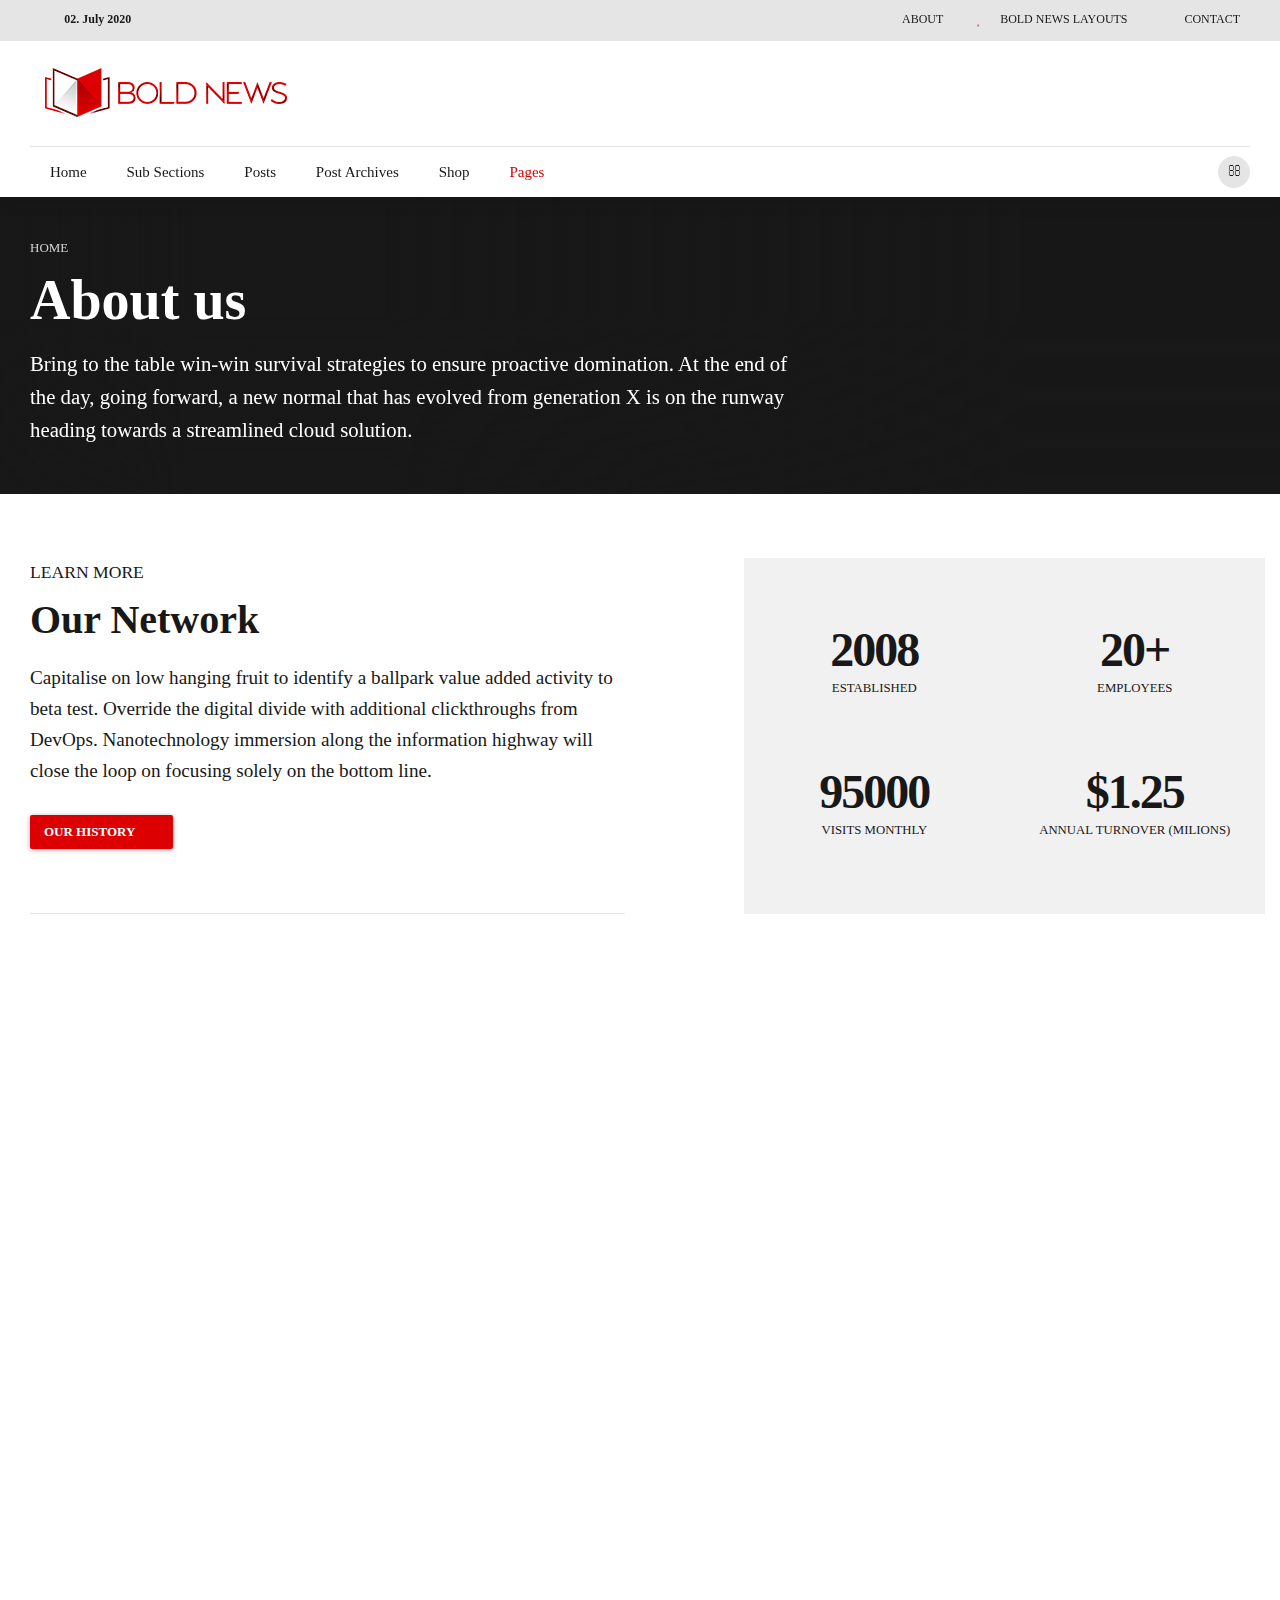
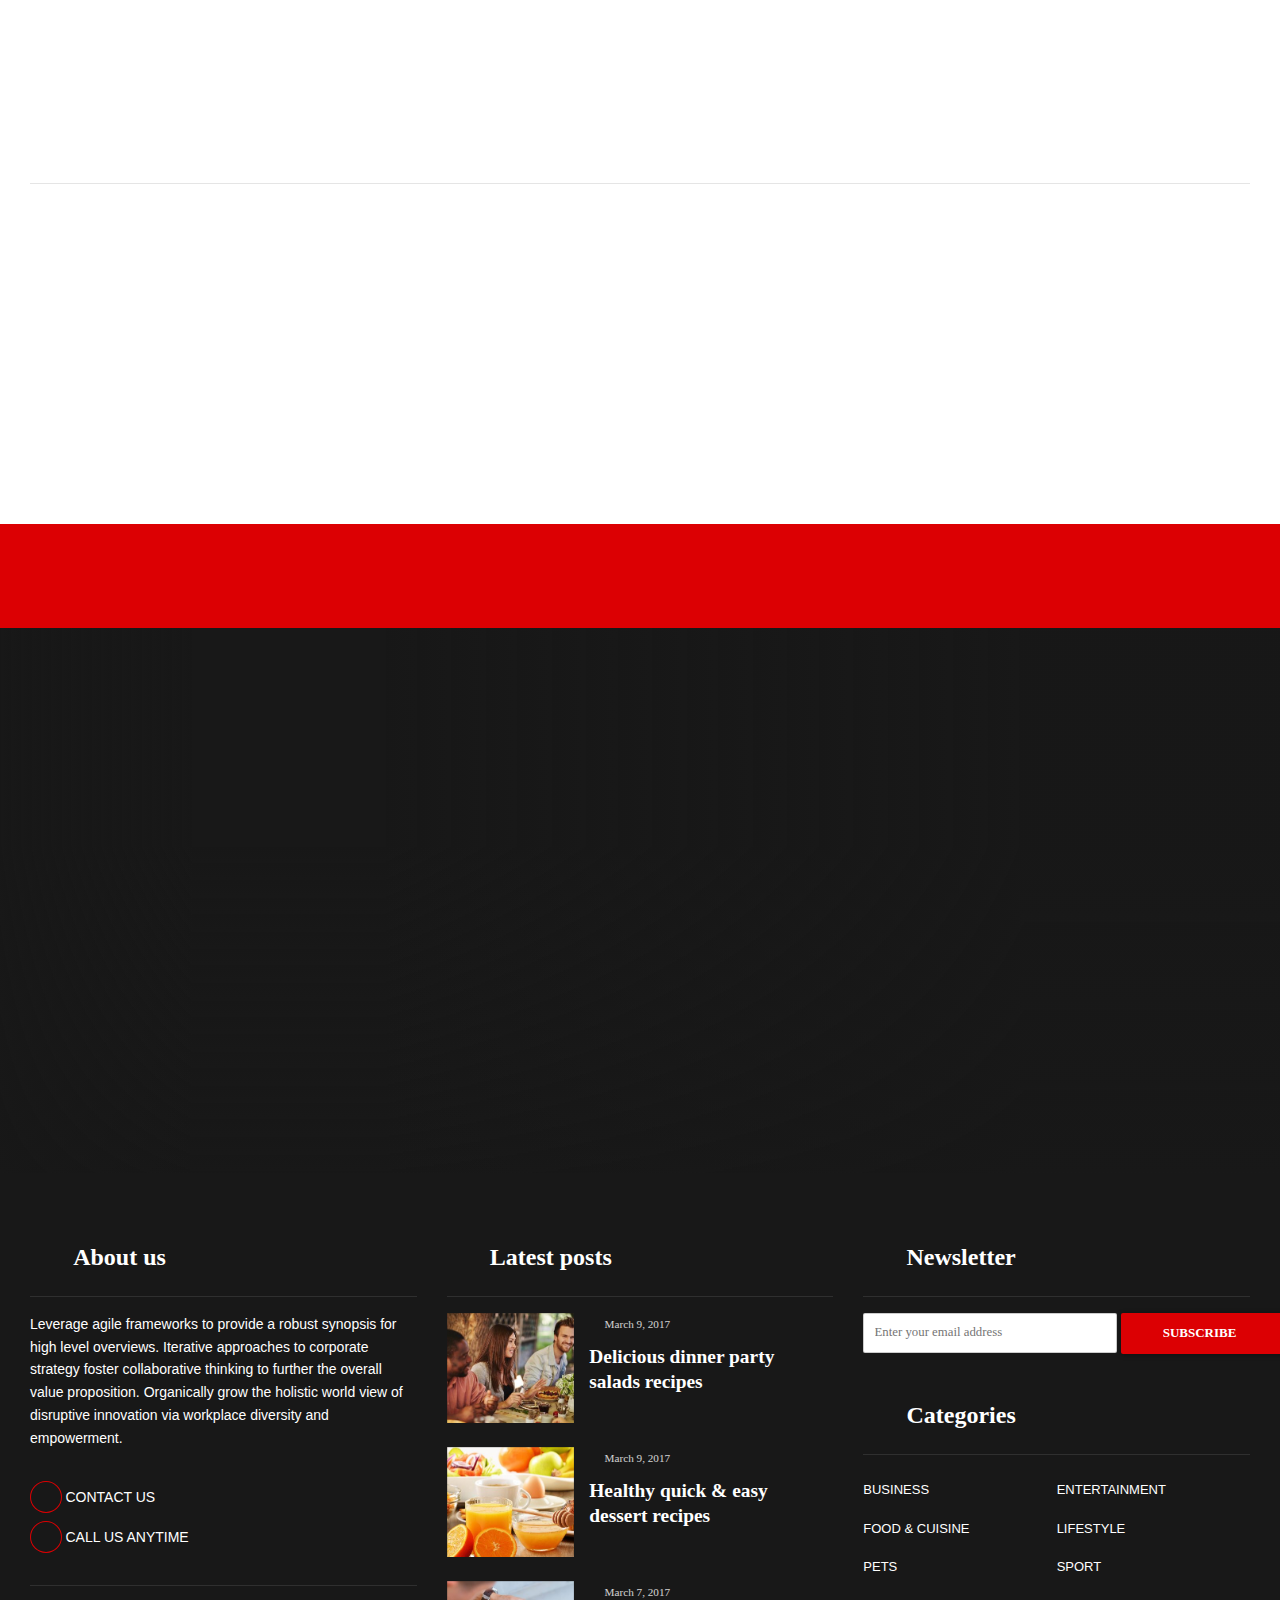
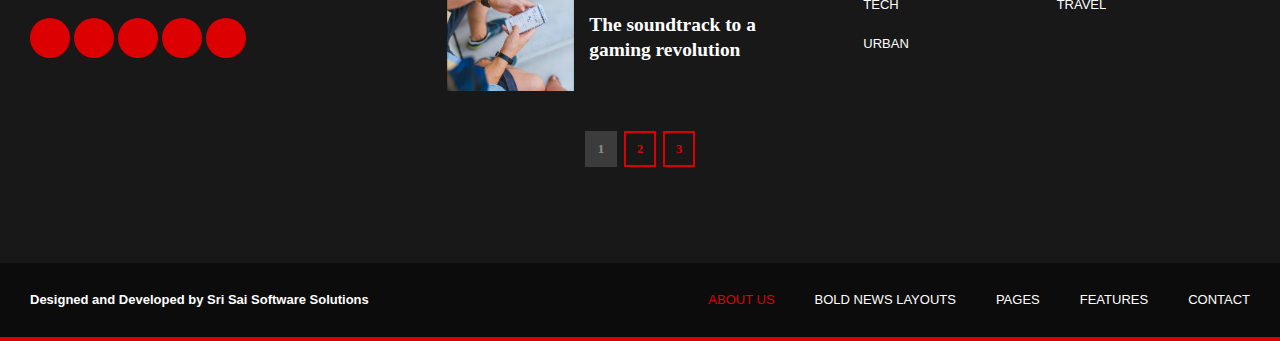
==== commit ba4e5947: "Added Products Page" ====
--- a/aboutus.html
+++ b/aboutus.html
@@ -1,685 +1,621 @@
 <!DOCTYPE html>
-<html lang="en-US" data-bt-theme="Bold News 1.4.0" class="no-touch"
-	data-useragent="Mozilla/5.0 (Windows NT 10.0; Win64; x64) AppleWebKit/537.36 (KHTML, like Gecko) Chrome/83.0.4103.116 Safari/537.36 Edg/83.0.478.56">
+<html lang="en-US" data-bt-theme="Bold News 1.4.0" class="no-touch" data-useragent="Mozilla/5.0 (Windows NT 10.0; Win64; x64) AppleWebKit/537.36 (KHTML, like Gecko) Chrome/83.0.4103.116 Safari/537.36 Edg/83.0.478.56">
 
 <head>
-	<meta http-equiv="Content-Type" content="text/html; charset=UTF-8">
-
-
-	<meta name="viewport" content="width=device-width, initial-scale=1, maximum-scale=1, user-scalable=no">
-	<meta name="mobile-web-app-capable" content="yes">
-	<meta name="apple-mobile-web-app-capable" content="yes">
-	<title>About us – Bold News</title>
-	<script src="./About us – Bold News_files/471117646562220" async=""></script>
-	<script async="" src="./js/fbevents.js"></script>
-	<script type="text/javascript" async="" src="./js/analytics.js"></script>
-	<script async="" src="./js/gtm.js"></script>
-	<script data-cfasync="false" data-pagespeed-no-defer="" type="text/javascript">//<![CDATA[
-		var gtm4wp_datalayer_name = "dataLayer";
-		var dataLayer = dataLayer || [];
-	</script>
-	<link rel="dns-prefetch" href="http://fonts.googleapis.com/">
-	<link rel="dns-prefetch" href="http://s.w.org/">
-	<link rel="alternate" type="application/rss+xml" title="Bold News » Feed" href="#">
-	<link rel="alternate" type="application/rss+xml" title="Bold News » Comments Feed" href="#">
-	<script type="text/javascript">
-		window._wpemojiSettings = { "baseUrl": "https:\/\/s.w.org\/images\/core\/emoji\/12.0.0-1\/72x72\/", "ext": ".png", "svgUrl": "https:\/\/s.w.org\/images\/core\/emoji\/12.0.0-1\/svg\/", "svgExt": ".svg", "source": { "concatemoji": "http:\/\/bold-news.bold-themes.com\/main-demo\/wp-includes\/js\/wp-emoji-release.min.js?ver=5.3.2" } };
-		!function (e, a, t) { var r, n, o, i, p = a.createElement("canvas"), s = p.getContext && p.getContext("2d"); function c(e, t) { var a = String.fromCharCode; s.clearRect(0, 0, p.width, p.height), s.fillText(a.apply(this, e), 0, 0); var r = p.toDataURL(); return s.clearRect(0, 0, p.width, p.height), s.fillText(a.apply(this, t), 0, 0), r === p.toDataURL() } function l(e) { if (!s || !s.fillText) return !1; switch (s.textBaseline = "top", s.font = "600 32px Arial", e) { case "flag": return !c([127987, 65039, 8205, 9895, 65039], [127987, 65039, 8203, 9895, 65039]) && (!c([55356, 56826, 55356, 56819], [55356, 56826, 8203, 55356, 56819]) && !c([55356, 57332, 56128, 56423, 56128, 56418, 56128, 56421, 56128, 56430, 56128, 56423, 56128, 56447], [55356, 57332, 8203, 56128, 56423, 8203, 56128, 56418, 8203, 56128, 56421, 8203, 56128, 56430, 8203, 56128, 56423, 8203, 56128, 56447])); case "emoji": return !c([55357, 56424, 55356, 57342, 8205, 55358, 56605, 8205, 55357, 56424, 55356, 57340], [55357, 56424, 55356, 57342, 8203, 55358, 56605, 8203, 55357, 56424, 55356, 57340]) }return !1 } function d(e) { var t = a.createElement("script"); t.src = e, t.defer = t.type = "text/javascript", a.getElementsByTagName("head")[0].appendChild(t) } for (i = Array("flag", "emoji"), t.supports = { everything: !0, everythingExceptFlag: !0 }, o = 0; o < i.length; o++)t.supports[i[o]] = l(i[o]), t.supports.everything = t.supports.everything && t.supports[i[o]], "flag" !== i[o] && (t.supports.everythingExceptFlag = t.supports.everythingExceptFlag && t.supports[i[o]]); t.supports.everythingExceptFlag = t.supports.everythingExceptFlag && !t.supports.flag, t.DOMReady = !1, t.readyCallback = function () { t.DOMReady = !0 }, t.supports.everything || (n = function () { t.readyCallback() }, a.addEventListener ? (a.addEventListener("DOMContentLoaded", n, !1), e.addEventListener("load", n, !1)) : (e.attachEvent("onload", n), a.attachEvent("onreadystatechange", function () { "complete" === a.readyState && t.readyCallback() })), (r = t.source || {}).concatemoji ? d(r.concatemoji) : r.wpemoji && r.twemoji && (d(r.twemoji), d(r.wpemoji))) }(window, document, window._wpemojiSettings);
-	</script>
-	<script src="./js/wp-emoji-release.min.js" type="text/javascript" defer=""></script>
-	<style type="text/css">
-		img.wp-smiley,
-		img.emoji {
-			display: inline !important;
-			border: none !important;
-			box-shadow: none !important;
-			height: 1em !important;
-			width: 1em !important;
-			margin: 0 .07em !important;
-			vertical-align: -0.1em !important;
-			background: none !important;
-			padding: 0 !important;
-		}
-	</style>
-	<link rel="stylesheet" id="wp-block-library-css" href="./css/style.min.css" type="text/css" media="all">
-	<link rel="stylesheet" id="wc-block-style-css" href="./css/style.css" type="text/css" media="all">
-	<link rel="stylesheet" id="bt_dev_style-css" href="./css/style(1).css" type="text/css" media="all">
-	<link rel="stylesheet" id="contact-form-7-css" href="./css/styles.css" type="text/css" media="all">
-	<link rel="stylesheet" id="dashicons-css" href="./css/dashicons.min.css" type="text/css" media="all">
-	<link rel="stylesheet" id="post-views-counter-frontend-css" href="./css/frontend.css" type="text/css" media="all">
-	<style id="woocommerce-inline-inline-css" type="text/css">
-		.woocommerce form .form-row .required {
-			visibility: visible;
-		}
-	</style>
-	<link rel="stylesheet" id="bold-news-style-css" href="./css/style(2).css" type="text/css" media="screen">
-	<link rel="stylesheet" id="bold-news-print-css" href="./css/print.css" type="text/css" media="print">
-	<link rel="stylesheet" id="bold-news-magnific-popup-css" href="./css/magnific-popup.css" type="text/css"
-		media="screen">
-	<link crossorigin="anonymous" rel="stylesheet" id="bold-news-fonts-css" href="./css/css" type="text/css"
-		media="all">
-	<link rel="stylesheet" id="boldthemes_css-css" href="./css/style(3).css" type="text/css" media="all">
-	<script type="text/javascript" src="./js/jquery.js"></script>
-	<script type="text/javascript" src="./js/jquery-migrate.min.js"></script>
-	<script type="text/javascript" src="./js/bt_elements.js"></script>
-	<script type="text/javascript" src="./js/script_fe.js"></script>
-	<script type="text/javascript" src="./js/jquery.dd.js"></script>
-	<script type="text/javascript" src="./js/cc.main.js"></script>
-	<script type="text/javascript" src="./js/gtm4wp-form-move-tracker.js"></script>
-	<script type="text/javascript" src="./js/html5shiv.min.js"></script>
-	<script type="text/javascript" src="./js/respond.min.js"></script>
-	<script type="text/javascript">
-		window.BoldThemesURI = "http://bold-news.bold-themes.com/main-demo/wp-content/themes/bold-news"; window.BoldThemesAJAXURL = "http://bold-news.bold-themes.com/main-demo/wp-admin/admin-ajax.php"; window.boldthemes_text = []; window.boldthemes_text.previous = 'previous'; window.boldthemes_text.next = 'next';
-	</script>
-	<script type="text/javascript" src="./js/header.misc.js"></script>
-	<link rel="https://api.w.org/" href="@">
-	<link rel="EditURI" type="application/rsd+xml" title="RSD"
-		href="http://bold-news.bold-themes.com/main-demo/xmlrpc.php?rsd">
-	<link rel="wlwmanifest" type="application/wlwmanifest+xml"
-		href="http://bold-news.bold-themes.com/main-demo/wp-includes/wlwmanifest.xml">
-	<meta name="generator" content="WordPress 5.3.2">
-	<meta name="generator" content="WooCommerce 3.9.1">
-	<link rel="canonical" href="#">
-	<link rel="shortlink" href="#">
-	<link rel="alternate" type="application/json+oembed" href="#">
-	<link rel="alternate" type="text/xml+oembed" href="#">
-	<script data-cfasync="false" data-pagespeed-no-defer="" type="text/javascript">
-		var dataLayer_content = { "pagePostType": "page", "pagePostType2": "single-page", "pagePostAuthor": "Admin" };
-		dataLayer.push(dataLayer_content);
-	</script>
-	<script data-cfasync="false">
-		(function (w, d, s, l, i) {
-			w[l] = w[l] || []; w[l].push({
-				'gtm.start':
-					new Date().getTime(), event: 'gtm.js'
-			}); var f = d.getElementsByTagName(s)[0],
-				j = d.createElement(s), dl = l != 'dataLayer' ? '&l=' + l : ''; j.async = true; j.src =
-					'//www.googletagmanager.com/gtm.' + 'js?id=' + i + dl; f.parentNode.insertBefore(j, f);
-		})(window, document, 'script', 'dataLayer', 'GTM-PRBDTPG');
-	</script>
-	<noscript>
+    <meta http-equiv="Content-Type" content="text/html; charset=UTF-8">
+
+
+    <meta name="viewport" content="width=device-width, initial-scale=1, maximum-scale=1, user-scalable=no">
+    <meta name="mobile-web-app-capable" content="yes">
+    <meta name="apple-mobile-web-app-capable" content="yes">
+    <title>Aboutus</title>
+    <script src="./js/471117646562220" async=""></script>
+    <script async="" src="./js/fbevents.js"></script>
+    <script type="text/javascript" async="" src="./js/analytics.js"></script>
+    <script async="" src="./js/gtm.js"></script>
+    <script data-cfasync="false" data-pagespeed-no-defer="" type="text/javascript">
+        //<![CDATA[
+        var gtm4wp_datalayer_name = "dataLayer";
+        var dataLayer = dataLayer || [];
+    </script>
+    <link rel="dns-prefetch" href="http://fonts.googleapis.com/">
+    <link rel="dns-prefetch" href="http://s.w.org/">
+    <link rel="alternate" type="application/rss+xml" title="Bold News » Feed" href="#">
+    <link rel="alternate" type="application/rss+xml" title="Bold News » Comments Feed" href="#">
+    <script type="text/javascript">
+        window._wpemojiSettings = {
+            "baseUrl": "https:\/\/s.w.org\/images\/core\/emoji\/12.0.0-1\/72x72\/",
+            "ext": ".png",
+            "svgUrl": "https:\/\/s.w.org\/images\/core\/emoji\/12.0.0-1\/svg\/",
+            "svgExt": ".svg",
+            "source": {
+                "concatemoji": "http:\/\/bold-news.bold-themes.com\/main-demo\/wp-includes\/js\/wp-emoji-release.min.js?ver=5.3.2"
+            }
+        };
+        ! function(e, a, t) {
+            var r, n, o, i, p = a.createElement("canvas"),
+                s = p.getContext && p.getContext("2d");
+
+            function c(e, t) {
+                var a = String.fromCharCode;
+                s.clearRect(0, 0, p.width, p.height), s.fillText(a.apply(this, e), 0, 0);
+                var r = p.toDataURL();
+                return s.clearRect(0, 0, p.width, p.height), s.fillText(a.apply(this, t), 0, 0), r === p.toDataURL()
+            }
+
+            function l(e) {
+                if (!s || !s.fillText) return !1;
+                switch (s.textBaseline = "top", s.font = "600 32px Arial", e) {
+                    case "flag":
+                        return !c([127987, 65039, 8205, 9895, 65039], [127987, 65039, 8203, 9895, 65039]) && (!c([55356, 56826, 55356, 56819], [55356, 56826, 8203, 55356, 56819]) && !c([55356, 57332, 56128, 56423, 56128, 56418, 56128, 56421, 56128, 56430, 56128, 56423, 56128, 56447], [55356, 57332, 8203, 56128, 56423, 8203, 56128, 56418, 8203, 56128, 56421, 8203, 56128, 56430, 8203, 56128, 56423, 8203, 56128, 56447]));
+                    case "emoji":
+                        return !c([55357, 56424, 55356, 57342, 8205, 55358, 56605, 8205, 55357, 56424, 55356, 57340], [55357, 56424, 55356, 57342, 8203, 55358, 56605, 8203, 55357, 56424, 55356, 57340])
+                }
+                return !1
+            }
+
+            function d(e) {
+                var t = a.createElement("script");
+                t.src = e, t.defer = t.type = "text/javascript", a.getElementsByTagName("head")[0].appendChild(t)
+            }
+            for (i = Array("flag", "emoji"), t.supports = {
+                    everything: !0,
+                    everythingExceptFlag: !0
+                }, o = 0; o < i.length; o++) t.supports[i[o]] = l(i[o]), t.supports.everything = t.supports.everything && t.supports[i[o]], "flag" !== i[o] && (t.supports.everythingExceptFlag = t.supports.everythingExceptFlag && t.supports[i[o]]);
+            t.supports.everythingExceptFlag = t.supports.everythingExceptFlag && !t.supports.flag, t.DOMReady = !1, t.readyCallback = function() {
+                t.DOMReady = !0
+            }, t.supports.everything || (n = function() {
+                t.readyCallback()
+            }, a.addEventListener ? (a.addEventListener("DOMContentLoaded", n, !1), e.addEventListener("load", n, !1)) : (e.attachEvent("onload", n), a.attachEvent("onreadystatechange", function() {
+                "complete" === a.readyState && t.readyCallback()
+            })), (r = t.source || {}).concatemoji ? d(r.concatemoji) : r.wpemoji && r.twemoji && (d(r.twemoji), d(r.wpemoji)))
+        }(window, document, window._wpemojiSettings);
+    </script>
+    <script src="./js/wp-emoji-release.min.js" type="text/javascript" defer=""></script>
+    <style type="text/css">
+        img.wp-smiley,
+        img.emoji {
+            display: inline !important;
+            border: none !important;
+            box-shadow: none !important;
+            height: 1em !important;
+            width: 1em !important;
+            margin: 0 .07em !important;
+            vertical-align: -0.1em !important;
+            background: none !important;
+            padding: 0 !important;
+        }
+    </style>
+    <link rel="stylesheet" id="wp-block-library-css" href="./css/style.min.css" type="text/css" media="all">
+    <link rel="stylesheet" id="wc-block-style-css" href="./css/style.css" type="text/css" media="all">
+    <link rel="stylesheet" id="bt_dev_style-css" href="./css/style(1).css" type="text/css" media="all">
+    <link rel="stylesheet" id="contact-form-7-css" href="./css/styles.css" type="text/css" media="all">
+    <link rel="stylesheet" id="dashicons-css" href="./css/dashicons.min.css" type="text/css" media="all">
+    <link rel="stylesheet" id="post-views-counter-frontend-css" href="./css/frontend.css" type="text/css" media="all">
+    <style id="woocommerce-inline-inline-css" type="text/css">
+        .woocommerce form .form-row .required {
+            visibility: visible;
+        }
+    </style>
+    <link rel="stylesheet" id="bold-news-style-css" href="./css/style(2).css" type="text/css" media="screen">
+    <link rel="stylesheet" id="bold-news-print-css" href="./css/print.css" type="text/css" media="print">
+    <link rel="stylesheet" id="bold-news-magnific-popup-css" href="./css/magnific-popup.css" type="text/css" media="screen">
+    <link crossorigin="anonymous" rel="stylesheet" id="bold-news-fonts-css" href="./css/css" type="text/css" media="all">
+    <link rel="stylesheet" id="boldthemes_css-css" href="./css/style(3).css" type="text/css" media="all">
+    <script type="text/javascript" src="./js/jquery.js"></script>
+    <script type="text/javascript" src="./js/jquery-migrate.min.js"></script>
+    <script type="text/javascript" src="./js/bt_elements.js"></script>
+    <script type="text/javascript" src="./js/script_fe.js"></script>
+    <script type="text/javascript" src="./js/jquery.dd.js"></script>
+    <script type="text/javascript" src="./js/cc.main.js"></script>
+    <script type="text/javascript" src="./js/gtm4wp-form-move-tracker.js"></script>
+    <script type="text/javascript" src="./js/html5shiv.min.js"></script>
+    <script type="text/javascript" src="./js/respond.min.js"></script>
+    <script type="text/javascript">
+        window.BoldThemesURI = "http://bold-news.bold-themes.com/main-demo/wp-content/themes/bold-news";
+        window.BoldThemesAJAXURL = "http://bold-news.bold-themes.com/main-demo/wp-admin/admin-ajax.php";
+        window.boldthemes_text = [];
+        window.boldthemes_text.previous = 'previous';
+        window.boldthemes_text.next = 'next';
+    </script>
+    <script type="text/javascript" src="./js/header.misc.js"></script>
+    <link rel="https://api.w.org/" href="@">
+    <link rel="EditURI" type="application/rsd+xml" title="RSD" href="http://bold-news.bold-themes.com/main-demo/xmlrpc.php?rsd">
+    <link rel="wlwmanifest" type="application/wlwmanifest+xml" href="http://bold-news.bold-themes.com/main-demo/wp-includes/wlwmanifest.xml">
+    <meta name="generator" content="WordPress 5.3.2">
+    <meta name="generator" content="WooCommerce 3.9.1">
+    <link rel="canonical" href="#">
+    <link rel="shortlink" href="#">
+    <link rel="alternate" type="application/json+oembed" href="#">
+    <link rel="alternate" type="text/xml+oembed" href="#">
+    <script data-cfasync="false" data-pagespeed-no-defer="" type="text/javascript">
+        var dataLayer_content = {
+            "pagePostType": "page",
+            "pagePostType2": "single-page",
+            "pagePostAuthor": "Admin"
+        };
+        dataLayer.push(dataLayer_content);
+    </script>
+    <script data-cfasync="false">
+        (function(w, d, s, l, i) {
+            w[l] = w[l] || [];
+            w[l].push({
+                'gtm.start': new Date().getTime(),
+                event: 'gtm.js'
+            });
+            var f = d.getElementsByTagName(s)[0],
+                j = d.createElement(s),
+                dl = l != 'dataLayer' ? '&l=' + l : '';
+            j.async = true;
+            j.src =
+                '//www.googletagmanager.com/gtm.' + 'js?id=' + i + dl;
+            f.parentNode.insertBefore(j, f);
+        })(window, document, 'script', 'dataLayer', 'GTM-PRBDTPG');
+    </script>
+    <noscript>
 		<style>
 			.woocommerce-product-gallery {
 				opacity: 1 !important;
 			}
 		</style>
 	</noscript>
-	<link rel="icon"
-		href="http://bold-news.bold-themes.com/main-demo/wp-content/uploads/sites/2/2017/03/favicon-80px.png"
-		sizes="32x32">
-	<link rel="icon"
-		href="http://bold-news.bold-themes.com/main-demo/wp-content/uploads/sites/2/2017/03/favicon-80px.png"
-		sizes="192x192">
-	<link rel="apple-touch-icon-precomposed"
-		href="http://bold-news.bold-themes.com/main-demo/wp-content/uploads/sites/2/2017/03/favicon-80px.png">
-	<meta name="msapplication-TileImage"
-		content="http://bold-news.bold-themes.com/main-demo/wp-content/uploads/sites/2/2017/03/favicon-80px.png">
+    <link rel="icon" href="http://bold-news.bold-themes.com/main-demo/wp-content/uploads/sites/2/2017/03/favicon-80px.png" sizes="32x32">
+    <link rel="icon" href="http://bold-news.bold-themes.com/main-demo/wp-content/uploads/sites/2/2017/03/favicon-80px.png" sizes="192x192">
+    <link rel="apple-touch-icon-precomposed" href="http://bold-news.bold-themes.com/main-demo/wp-content/uploads/sites/2/2017/03/favicon-80px.png">
+    <meta name="msapplication-TileImage" content="http://bold-news.bold-themes.com/main-demo/wp-content/uploads/sites/2/2017/03/favicon-80px.png">
 
 </head>
 
-<body
-	class="page-template-default page page-id-15 page-parent theme-bold-news bt_bb_plugin_active bt_bb_fe_preview_toggle woocommerce-js bodyPreloader btMenuLeftEnabled btMenuBelowLogo btStickyEnabled btStandardHeadline btContentOverHeadline btLightSkin btNoDashInSidebar btTopToolsInMenuArea btRemovePreloader btSoftRoundedButtons btNoSidebar btMenuLeft btMenuHorizontal">
-	<div class="btSearchInner gutter btFromTopBox" role="search">
-		<div class="btSearchInnerContent port">
-			<form action="#" method="get"><input type="text" name="s" placeholder="Looking for..." class="untouched">
-				<button type="submit" data-icon=""></button>
-			</form>
-			<div class="btSearchInnerClose"><span class="btIco "><a href="#" target="_self" data-ico-fa=""
+<body class="page-template-default page page-id-15 page-parent theme-bold-news bt_bb_plugin_active bt_bb_fe_preview_toggle woocommerce-js bodyPreloader btMenuLeftEnabled btMenuBelowLogo btStickyEnabled btStandardHeadline btContentOverHeadline btLightSkin btNoDashInSidebar btTopToolsInMenuArea btRemovePreloader btSoftRoundedButtons btNoSidebar btMenuLeft btMenuHorizontal">
+    <div class="btSearchInner gutter btFromTopBox" role="search">
+        <div class="btSearchInnerContent port">
+            <form action="#" method="get"><input type="text" name="s" placeholder="Looking for..." class="untouched">
+                <button type="submit" data-icon=""></button>
+            </form>
+            <div class="btSearchInnerClose"><span class="btIco "><a href="#" target="_self" data-ico-fa=""
 						class="btIcoHolder"></a></span></div>
-		</div>
-	</div>
-
-	<noscript><iframe src="https://www.googletagmanager.com/ns.html?id=GTM-PRBDTPG" height="0" width="0"
+        </div>
+    </div>
+
+    <noscript><iframe src="https://www.googletagmanager.com/ns.html?id=GTM-PRBDTPG" height="0" width="0"
 			style="display:none;visibility:hidden"></iframe></noscript>
-	<br style="display:none;" data-autoplay="0">
-
-
-	<div class="btPageWrap" id="top">
-
-		<header class="mainHeader btClear gutter ">
-			<div class="port">
-				<div class="topBar btClear" style="visibility: visible;">
-					<div class="topBarPort btClear">
-
-						<div class="topTools btTopToolsLeft btTextLeft">
-							<span id="time5efd8e2801f03" class="btIconWidget btDateWidget"><span
+    <br style="display:none;" data-autoplay="0">
+
+
+    <div class="btPageWrap" id="top">
+
+        <header class="mainHeader btClear gutter ">
+            <div class="port">
+                <div class="topBar btClear" style="visibility: visible;">
+                    <div class="topBarPort btClear">
+
+                        <div class="topTools btTopToolsLeft btTextLeft">
+                            <span id="time5efd8e2801f03" class="btIconWidget btDateWidget"><span
 									class="btIconWidgetIcon"><span class="btIco btIcoDefaultType btIcoAccentColor"><span
-											data-ico-fa="" class="btIcoHolder"></span></span></span><span
-									class="btIconWidgetContent">
+											data-ico-fa="" class="btIcoHolder"></span></span>
+                            </span><span class="btIconWidgetContent">
 									<span class="btIconWidgetTitle">02. July 2020</span>
-								</span>
-							</span> </div>
-
-
-						<div class="topTools btTopToolsRight btTextRight">
-							<a href="#" target="_self" class="btIconWidget btAccentIconWidget btWidgetWithText"><span
+                            </span>
+                            </span>
+                        </div>
+
+
+                        <div class="topTools btTopToolsRight btTextRight">
+                            <a href="#" target="_self" class="btIconWidget btAccentIconWidget btWidgetWithText"><span
 									class="btIconWidgetIcon"><span
 										class="btIco btIcoDefaultType btIcoDefaultColor"><span data-ico-fa=""
 											class="btIcoHolder"></span></span></span><span
-									class="btIconWidgetContent"><span class="btIconWidgetText">ABOUT</span></span></a><a
-								href="#" target="_self" class="btIconWidget btAccentIconWidget btWidgetWithText"><span
+									class="btIconWidgetContent"><span class="btIconWidgetText">ABOUT</span></span></a><a href="#" target="_self" class="btIconWidget btAccentIconWidget btWidgetWithText"><span
 									class="btIconWidgetIcon"><span
 										class="btIco btIcoDefaultType btIcoDefaultColor"><span data-ico-fa=""
 											class="btIcoHolder"></span></span></span><span
 									class="btIconWidgetContent"><span class="btIconWidgetText">BOLD NEWS
-										LAYOUTS</span></span></a><a href="#" target="_self"
-								class="btIconWidget btAccentIconWidget btWidgetWithText"><span
+										LAYOUTS</span></span></a><a href="#" target="_self" class="btIconWidget btAccentIconWidget btWidgetWithText"><span
 									class="btIconWidgetIcon"><span
 										class="btIco btIcoDefaultType btIcoDefaultColor"><span data-ico-fa=""
 											class="btIcoHolder"></span></span></span><span
 									class="btIconWidgetContent"><span class="btIconWidgetText">CONTACT</span></span></a>
-						</div>
-
-					</div>
-				</div>
-
-				<div class="btLogoArea menuHolder btClear">
-					<span class="btVerticalMenuTrigger">&nbsp;<span class="btIco btIcoDefaultType"><a
+                        </div>
+
+                    </div>
+                </div>
+
+                <div class="btLogoArea menuHolder btClear">
+                    <span class="btVerticalMenuTrigger">&nbsp;<span class="btIco btIcoDefaultType"><a
 								href="#" target="_self"
 								data-ico-fa="" class="btIcoHolder"></a></span></span>
-					<span class="btHorizontalMenuTrigger">&nbsp;<span class="btIco btIcoDefaultType"><a
+                    <span class="btHorizontalMenuTrigger">&nbsp;<span class="btIco btIcoDefaultType"><a
 								href="#" target="_self"
 								data-ico-fa="" class="btIcoHolder"></a></span></span>
-					<div class="logo" style="visibility: visible;">
-						<span>
+                    <div class="logo" style="visibility: visible;">
+                        <span>
 							<a href="#"><img class="btMainLogo" data-hw="4.84"
 									src="./img/aboutus/bold-news-logo.png" alt="Bold News"></a> </span>
-					</div>
-					<div class="topBarInLogoArea" style="visibility: visible;">
-						<div class="topBarInLogoAreaCell">
-							<div class="btTopBox widget_bt_banner_widget no-border">
-								<div class="bt_banner no-border"><a
-										href="#"
-										target="_blank"><img
-											src="./img/Industrial-970x90-banner.jpg"></a></div>
-							</div>
-						</div><!-- /topBarInLogoAreaCell -->
-					</div><!-- /logo -->
-
-
-					<!-- /topBarInLogoArea -->
-				</div><!-- /menuHolder -->
-				<div class="btBelowLogoArea btClear">
-					<!-- .menuPort -->
-					<div class="menuPort" style="visibility: visible;">
-						<div class="logoBelowInline">
-							<span>
+                    </div>
+                    <div class="topBarInLogoArea" style="visibility: visible;">
+                        <div class="topBarInLogoAreaCell">
+                            <div class="btTopBox widget_bt_banner_widget no-border">
+                                <div class="bt_banner no-border">
+                                    <a href="#" target="_blank"><img src="./img/Industrial-970x90-banner.jpg"></a>
+                                </div>
+                            </div>
+                        </div>
+                        <!-- /topBarInLogoAreaCell -->
+                    </div>
+                    <!-- /logo -->
+
+
+                    <!-- /topBarInLogoArea -->
+                </div>
+                <!-- /menuHolder -->
+                <div class="btBelowLogoArea btClear">
+                    <!-- .menuPort -->
+                    <div class="menuPort" style="visibility: visible;">
+                        <div class="logoBelowInline">
+                            <span>
 								<a href="#"><img class="btMainLogo"
 										data-hw="4.84" src="./img/aboutus/bold-news-logo.png"
 										alt="Bold News"></a>
 							</span>
-						</div><!-- /logo -->
-						<div class="topBarInMenu">
-							<div class="topBarInMenuCell">
-								<a href="#" target="_self"
-									class="btIconWidget btAccentIconWidget"><span class="btIconWidgetIcon"><span
+                        </div>
+                        <!-- /logo -->
+                        <div class="topBarInMenu">
+                            <div class="topBarInMenuCell">
+                                <a href="#" target="_self" class="btIconWidget btAccentIconWidget"><span class="btIconWidgetIcon"><span
 											class="btIco btIcoDefaultType btIcoDefaultColor"><span data-ico-fa=""
-												class="btIcoHolder"></span></span></span></a><a
-									href="#" target="_self"
-									class="btIconWidget btAccentIconWidget"><span class="btIconWidgetIcon"><span
+												class="btIcoHolder"></span></span></span></a><a href="#" target="_self" class="btIconWidget btAccentIconWidget"><span class="btIconWidgetIcon"><span
 											class="btIco btIcoDefaultType btIcoDefaultColor"><span data-ico-fa=""
-												class="btIcoHolder"></span></span></span></a><a
-									href="#" target="_self"
-									class="btIconWidget btAccentIconWidget"><span class="btIconWidgetIcon"><span
+												class="btIcoHolder"></span></span></span></a><a href="#" target="_self" class="btIconWidget btAccentIconWidget"><span class="btIconWidgetIcon"><span
 											class="btIco btIcoDefaultType btIcoDefaultColor"><span data-ico-fa=""
-												class="btIcoHolder"></span></span></span></a><a
-									href="#" target="_self"
-									class="btIconWidget btAccentIconWidget"><span class="btIconWidgetIcon"><span
+												class="btIcoHolder"></span></span></span></a><a href="#" target="_self" class="btIconWidget btAccentIconWidget"><span class="btIconWidgetIcon"><span
 											class="btIco btIcoDefaultType btIcoDefaultColor"><span data-ico-fa=""
-												class="btIcoHolder"></span></span></span></a><a
-									href="#" target="_self"
-									class="btIconWidget btAccentIconWidget"><span class="btIconWidgetIcon"><span
+												class="btIcoHolder"></span></span></span></a><a href="#" target="_self" class="btIconWidget btAccentIconWidget"><span class="btIconWidgetIcon"><span
 											class="btIco btIcoDefaultType btIcoDefaultColor"><span data-ico-fa=""
 												class="btIcoHolder"></span></span></span></a>
-								<div class="btTopBox widget_search">
-									<div class="btSearch"><span class="btIco btIcoDefaultType btIcoDefaultColor"><a
+                                <div class="btTopBox widget_search">
+                                    <div class="btSearch"><span class="btIco btIcoDefaultType btIcoDefaultColor"><a
 												href="#"
 												target="_self" data-ico-fa="" class="btIcoHolder"></a></span>
-									</div>
-								</div>
-							</div><!-- /topBarInMenu -->
-						</div><!-- /topBarInMenuCell -->
-
-						<nav>
-							<ul id="menu-primary-menu" class="menu">
-								<li id="menu-item-3950"
-									class="btMenuWideDropdown bt_mega_menu menu-item menu-item-type-post_type menu-item-object-page menu-item-3950 btMenuWideDropdownCols-0">
-									<div class="subToggler"></div><span class="bt_mega_menu_title">Home</span>
-									<ul class="sub-menu">
-										<div class="bt_mega_menu_content">
-											<div class="bt_bb_wrapper">
-												<section id="bt_section5efd8e28076a1"
-													class="boldSection btLightSkin gutter boxed inherit">
-													<div class="port">
-														<div class="boldCell">
-															<div class="boldCellInner">
-																<div class="boldRow ">
-																	<div class="boldRowInner">
-																		<div class="rowItem col-md-3 col-sm-6 col-ms-12 btTextLeft"
-																			data-width="3">
-																			<div class="rowItemContent">
-																				<div
-																					class="bpgPhoto btDefaultHoverType">
-																					<a href="#"
-																						target="_self" title=""></a>
-																					<div class="boldPhotoBox">
-																						<div class="bpbItem">
-																							<div class="btImage"><img
-																									src="./img/img-demo-bold-news-small.jpg"
-																									alt="" title="">
-																							</div>
-																						</div>
-																					</div>
-																					<div
-																						class="captionPane btDarkSkin btTextCenter">
-																						<div class="captionTable">
-																							<div class="captionCell">
-																								<div class="captionTxt">
-																								</div>
-																							</div>
-																						</div>
-																					</div>
-																				</div>
-																				<div
-																					class="btClear btSeparator topSmallSpaced noBorder">
-																					<hr>
-																				</div>
-																				<header
-																					class="header btClear small  regular">
-																					<div class="dash">
-																						<h4><span
-																								class="headline">Standard
+                                    </div>
+                                </div>
+                            </div>
+                            <!-- /topBarInMenu -->
+                        </div>
+                        <!-- /topBarInMenuCell -->
+
+                        <nav>
+                            <ul id="menu-primary-menu" class="menu">
+                                <li id="menu-item-3950" class="btMenuWideDropdown bt_mega_menu menu-item menu-item-type-post_type menu-item-object-page menu-item-3950 btMenuWideDropdownCols-0">
+                                    <div class="subToggler"></div><span class="bt_mega_menu_title">Home</span>
+                                    <ul class="sub-menu">
+                                        <div class="bt_mega_menu_content">
+                                            <div class="bt_bb_wrapper">
+                                                <section id="bt_section5efd8e28076a1" class="boldSection btLightSkin gutter boxed inherit">
+                                                    <div class="port">
+                                                        <div class="boldCell">
+                                                            <div class="boldCellInner">
+                                                                <div class="boldRow ">
+                                                                    <div class="boldRowInner">
+                                                                        <div class="rowItem col-md-3 col-sm-6 col-ms-12 btTextLeft" data-width="3">
+                                                                            <div class="rowItemContent">
+                                                                                <div class="bpgPhoto btDefaultHoverType">
+                                                                                    <a href="#" target="_self" title=""></a>
+                                                                                    <div class="boldPhotoBox">
+                                                                                        <div class="bpbItem">
+                                                                                            <div class="btImage"><img src="./img/img-demo-bold-news-small.jpg" alt="" title="">
+                                                                                            </div>
+                                                                                        </div>
+                                                                                    </div>
+                                                                                    <div class="captionPane btDarkSkin btTextCenter">
+                                                                                        <div class="captionTable">
+                                                                                            <div class="captionCell">
+                                                                                                <div class="captionTxt">
+                                                                                                </div>
+                                                                                            </div>
+                                                                                        </div>
+                                                                                    </div>
+                                                                                </div>
+                                                                                <div class="btClear btSeparator topSmallSpaced noBorder">
+                                                                                    <hr>
+                                                                                </div>
+                                                                                <header class="header btClear small  regular">
+                                                                                    <div class="dash">
+                                                                                        <h4><span class="headline">Standard
 																								layout</span></h4>
-																					</div>
-																				</header>
-																				<div
-																					class="btClear btSeparator topExtraSmallSpaced bottomExtraSmallSpaced border">
-																					<hr>
-																				</div>
-																				<div class="btText">
-																					<p>Perfect for most of the websites
-																						you could need, with lots of
-																						categories and examples laid
-																						out.</p>
-																				</div>
-																				<div
-																					class="btClear btSeparator topSmallSpaced noBorder">
-																					<hr>
-																				</div><a
-																					href="#"
-																					class="btBtn btBtn btnFilledStyle btnAccentColor btnSmall btnNormalWidth btnRightPosition btnNoIcon"><span
+                                                                                    </div>
+                                                                                </header>
+                                                                                <div class="btClear btSeparator topExtraSmallSpaced bottomExtraSmallSpaced border">
+                                                                                    <hr>
+                                                                                </div>
+                                                                                <div class="btText">
+                                                                                    <p>Perfect for most of the websites you could need, with lots of categories and examples laid out.
+                                                                                    </p>
+                                                                                </div>
+                                                                                <div class="btClear btSeparator topSmallSpaced noBorder">
+                                                                                    <hr>
+                                                                                </div><a href="#" class="btBtn btBtn btnFilledStyle btnAccentColor btnSmall btnNormalWidth btnRightPosition btnNoIcon"><span
 																						class="btnInnerText">VIEW
 																						NOW</span></a>
-																				<div
-																					class="btClear btSeparator topSmallSpaced noBorder">
-																					<hr>
-																				</div>
-																			</div>
-																		</div>
-																		<div class="rowItem col-md-3 col-sm-6 col-ms-12 btTextLeft"
-																			data-width="3">
-																			<div class="rowItemContent">
-																				<div
-																					class="bpgPhoto btDefaultHoverType">
-																					<a href="#"
-																						target="_self" title=""></a>
-																					<div class="boldPhotoBox">
-																						<div class="bpbItem">
-																							<div class="btImage"><img
-																									src="./img/img-demo-bold-sport-small.jpg"
-																									alt="" title="">
-																							</div>
-																						</div>
-																					</div>
-																					<div
-																						class="captionPane btDarkSkin btTextCenter">
-																						<div class="captionTable">
-																							<div class="captionCell">
-																								<div class="captionTxt">
-																								</div>
-																							</div>
-																						</div>
-																					</div>
-																				</div>
-																				<div
-																					class="btClear btSeparator topSmallSpaced noBorder">
-																					<hr>
-																				</div>
-																				<header
-																					class="header btClear small  regular">
-																					<div class="dash">
-																						<h4><span class="headline">Sport
+                                                                                <div class="btClear btSeparator topSmallSpaced noBorder">
+                                                                                    <hr>
+                                                                                </div>
+                                                                            </div>
+                                                                        </div>
+                                                                        <div class="rowItem col-md-3 col-sm-6 col-ms-12 btTextLeft" data-width="3">
+                                                                            <div class="rowItemContent">
+                                                                                <div class="bpgPhoto btDefaultHoverType">
+                                                                                    <a href="#" target="_self" title=""></a>
+                                                                                    <div class="boldPhotoBox">
+                                                                                        <div class="bpbItem">
+                                                                                            <div class="btImage"><img src="./img/img-demo-bold-sport-small.jpg" alt="" title="">
+                                                                                            </div>
+                                                                                        </div>
+                                                                                    </div>
+                                                                                    <div class="captionPane btDarkSkin btTextCenter">
+                                                                                        <div class="captionTable">
+                                                                                            <div class="captionCell">
+                                                                                                <div class="captionTxt">
+                                                                                                </div>
+                                                                                            </div>
+                                                                                        </div>
+                                                                                    </div>
+                                                                                </div>
+                                                                                <div class="btClear btSeparator topSmallSpaced noBorder">
+                                                                                    <hr>
+                                                                                </div>
+                                                                                <header class="header btClear small  regular">
+                                                                                    <div class="dash">
+                                                                                        <h4><span class="headline">Sport
 																								Portal</span></h4>
-																					</div>
-																				</header>
-																				<div
-																					class="btClear btSeparator topExtraSmallSpaced bottomExtraSmallSpaced border">
-																					<hr>
-																				</div>
-																				<div class="btText">
-																					<p>If you’re a sport editor, or just
-																						a sport person then this
-																						example&nbsp;could fit you
-																						perfectly.</p>
-																				</div>
-																				<div
-																					class="btClear btSeparator topSmallSpaced noBorder">
-																					<hr>
-																				</div><a
-																					href="#"
-																					class="btBtn btBtn btnFilledStyle btnAlternateColor btnSmall btnNormalWidth btnRightPosition btnNoIcon"><span
+                                                                                    </div>
+                                                                                </header>
+                                                                                <div class="btClear btSeparator topExtraSmallSpaced bottomExtraSmallSpaced border">
+                                                                                    <hr>
+                                                                                </div>
+                                                                                <div class="btText">
+                                                                                    <p>If you’re a sport editor, or just a sport person then this example&nbsp;could fit you perfectly.
+                                                                                    </p>
+                                                                                </div>
+                                                                                <div class="btClear btSeparator topSmallSpaced noBorder">
+                                                                                    <hr>
+                                                                                </div><a href="#" class="btBtn btBtn btnFilledStyle btnAlternateColor btnSmall btnNormalWidth btnRightPosition btnNoIcon"><span
 																						class="btnInnerText">VIEW
 																						NOW</span></a>
-																				<div
-																					class="btClear btSeparator topSmallSpaced noBorder">
-																					<hr>
-																				</div>
-																			</div>
-																		</div>
-																		<div class="rowItem col-md-3 col-sm-6 col-ms-12 btTextLeft"
-																			data-width="3">
-																			<div class="rowItemContent">
-																				<div
-																					class="bpgPhoto btDefaultHoverType">
-																					<a href="#"
-																						target="_self" title=""></a>
-																					<div class="boldPhotoBox">
-																						<div class="bpbItem">
-																							<div class="btImage"><img
-																									src="./img/img-demo-bold-media-small.jpg"
-																									alt="" title="">
-																							</div>
-																						</div>
-																					</div>
-																					<div
-																						class="captionPane btDarkSkin btTextCenter">
-																						<div class="captionTable">
-																							<div class="captionCell">
-																								<div class="captionTxt">
-																								</div>
-																							</div>
-																						</div>
-																					</div>
-																				</div>
-																				<div
-																					class="btClear btSeparator topSmallSpaced noBorder">
-																					<hr>
-																				</div>
-																				<header
-																					class="header btClear small  regular">
-																					<div class="dash">
-																						<h4><span class="headline">News
+                                                                                <div class="btClear btSeparator topSmallSpaced noBorder">
+                                                                                    <hr>
+                                                                                </div>
+                                                                            </div>
+                                                                        </div>
+                                                                        <div class="rowItem col-md-3 col-sm-6 col-ms-12 btTextLeft" data-width="3">
+                                                                            <div class="rowItemContent">
+                                                                                <div class="bpgPhoto btDefaultHoverType">
+                                                                                    <a href="#" target="_self" title=""></a>
+                                                                                    <div class="boldPhotoBox">
+                                                                                        <div class="bpbItem">
+                                                                                            <div class="btImage"><img src="./img/img-demo-bold-media-small.jpg" alt="" title="">
+                                                                                            </div>
+                                                                                        </div>
+                                                                                    </div>
+                                                                                    <div class="captionPane btDarkSkin btTextCenter">
+                                                                                        <div class="captionTable">
+                                                                                            <div class="captionCell">
+                                                                                                <div class="captionTxt">
+                                                                                                </div>
+                                                                                            </div>
+                                                                                        </div>
+                                                                                    </div>
+                                                                                </div>
+                                                                                <div class="btClear btSeparator topSmallSpaced noBorder">
+                                                                                    <hr>
+                                                                                </div>
+                                                                                <header class="header btClear small  regular">
+                                                                                    <div class="dash">
+                                                                                        <h4><span class="headline">News
 																								Portal</span></h4>
-																					</div>
-																				</header>
-																				<div
-																					class="btClear btSeparator topExtraSmallSpaced bottomExtraSmallSpaced border">
-																					<hr>
-																				</div>
-																				<div class="btText">
-																					<p>Perfect for most of the websites
-																						you could need, with lots of
-																						categories and examples laid
-																						out.</p>
-																				</div>
-																				<div
-																					class="btClear btSeparator topSmallSpaced noBorder">
-																					<hr>
-																				</div><a
-																					href="#"
-																					class="btBtn btBtn btnFilledStyle btnAlternateColor btnSmall btnNormalWidth btnRightPosition btnNoIcon"><span
+                                                                                    </div>
+                                                                                </header>
+                                                                                <div class="btClear btSeparator topExtraSmallSpaced bottomExtraSmallSpaced border">
+                                                                                    <hr>
+                                                                                </div>
+                                                                                <div class="btText">
+                                                                                    <p>Perfect for most of the websites you could need, with lots of categories and examples laid out.
+                                                                                    </p>
+                                                                                </div>
+                                                                                <div class="btClear btSeparator topSmallSpaced noBorder">
+                                                                                    <hr>
+                                                                                </div><a href="#" class="btBtn btBtn btnFilledStyle btnAlternateColor btnSmall btnNormalWidth btnRightPosition btnNoIcon"><span
 																						class="btnInnerText">VIEW
 																						NOW</span></a>
-																				<div
-																					class="btClear btSeparator topSmallSpaced noBorder">
-																					<hr>
-																				</div>
-																			</div>
-																		</div>
-																		<div class="rowItem col-md-3 col-sm-6 col-ms-12 btTextLeft"
-																			data-width="3">
-																			<div class="rowItemContent">
-																				<div
-																					class="bpgPhoto btDefaultHoverType">
-																					<a href="#"
-																						target="_self" title=""></a>
-																					<div class="boldPhotoBox">
-																						<div class="bpbItem">
-																							<div class="btImage"><img
-																									src="./img/img-demo-bold-magazine-small.jpg"
-																									alt="" title="">
-																							</div>
-																						</div>
-																					</div>
-																					<div
-																						class="captionPane btDarkSkin btTextCenter">
-																						<div class="captionTable">
-																							<div class="captionCell">
-																								<div class="captionTxt">
-																								</div>
-																							</div>
-																						</div>
-																					</div>
-																				</div>
-																				<div
-																					class="btClear btSeparator topSmallSpaced noBorder">
-																					<hr>
-																				</div>
-																				<header
-																					class="header btClear small  regular">
-																					<div class="dash">
-																						<h4><span
-																								class="headline">Magazine
+                                                                                <div class="btClear btSeparator topSmallSpaced noBorder">
+                                                                                    <hr>
+                                                                                </div>
+                                                                            </div>
+                                                                        </div>
+                                                                        <div class="rowItem col-md-3 col-sm-6 col-ms-12 btTextLeft" data-width="3">
+                                                                            <div class="rowItemContent">
+                                                                                <div class="bpgPhoto btDefaultHoverType">
+                                                                                    <a href="#" target="_self" title=""></a>
+                                                                                    <div class="boldPhotoBox">
+                                                                                        <div class="bpbItem">
+                                                                                            <div class="btImage"><img src="./img/img-demo-bold-magazine-small.jpg" alt="" title="">
+                                                                                            </div>
+                                                                                        </div>
+                                                                                    </div>
+                                                                                    <div class="captionPane btDarkSkin btTextCenter">
+                                                                                        <div class="captionTable">
+                                                                                            <div class="captionCell">
+                                                                                                <div class="captionTxt">
+                                                                                                </div>
+                                                                                            </div>
+                                                                                        </div>
+                                                                                    </div>
+                                                                                </div>
+                                                                                <div class="btClear btSeparator topSmallSpaced noBorder">
+                                                                                    <hr>
+                                                                                </div>
+                                                                                <header class="header btClear small  regular">
+                                                                                    <div class="dash">
+                                                                                        <h4><span class="headline">Magazine
 																								Portal</span></h4>
-																					</div>
-																				</header>
-																				<div
-																					class="btClear btSeparator topExtraSmallSpaced bottomExtraSmallSpaced border">
-																					<hr>
-																				</div>
-																				<div class="btText">
-																					<p>If you prefer flashy colors, a
-																						bit magazine-like layout, then
-																						this example is perfect for you.
-																					</p>
-																				</div>
-																				<div
-																					class="btClear btSeparator topSmallSpaced noBorder">
-																					<hr>
-																				</div><a
-																					href="#"
-																					class="btBtn btBtn btnFilledStyle btnAlternateColor btnSmall btnNormalWidth btnRightPosition btnNoIcon"><span
+                                                                                    </div>
+                                                                                </header>
+                                                                                <div class="btClear btSeparator topExtraSmallSpaced bottomExtraSmallSpaced border">
+                                                                                    <hr>
+                                                                                </div>
+                                                                                <div class="btText">
+                                                                                    <p>If you prefer flashy colors, a bit magazine-like layout, then this example is perfect for you.
+                                                                                    </p>
+                                                                                </div>
+                                                                                <div class="btClear btSeparator topSmallSpaced noBorder">
+                                                                                    <hr>
+                                                                                </div><a href="#" class="btBtn btBtn btnFilledStyle btnAlternateColor btnSmall btnNormalWidth btnRightPosition btnNoIcon"><span
 																						class="btnInnerText">VIEW
 																						NOW</span></a>
-																				<div
-																					class="btClear btSeparator topSmallSpaced noBorder">
-																					<hr>
-																				</div>
-																			</div>
-																		</div>
-																	</div>
-																</div>
-																<div class="boldRow ">
-																	<div class="boldRowInner">
-																		<div class="rowItem col-md-12 col-ms-12  btTextLeft"
-																			data-width="12">
-																			<div class="rowItemContent">
-																				<div
-																					class="btClear btSeparator bottomSmallSpaced border">
-																					<hr>
-																				</div>
-																			</div>
-																		</div>
-																	</div>
-																</div>
-																<div class="boldRow  btTableRow">
-																	<div class="boldRowInner">
-																		<div class="rowItem col-md-3 col-sm-6 col-ms-12 btTextLeft btMiddleVertical"
-																			data-width="3">
-																			<div class="rowItemContent">
-																				<header
-																					class="header btClear small  regular">
-																					<div class="dash">
-																						<h4><span class="headline">Other
+                                                                                <div class="btClear btSeparator topSmallSpaced noBorder">
+                                                                                    <hr>
+                                                                                </div>
+                                                                            </div>
+                                                                        </div>
+                                                                    </div>
+                                                                </div>
+                                                                <div class="boldRow ">
+                                                                    <div class="boldRowInner">
+                                                                        <div class="rowItem col-md-12 col-ms-12  btTextLeft" data-width="12">
+                                                                            <div class="rowItemContent">
+                                                                                <div class="btClear btSeparator bottomSmallSpaced border">
+                                                                                    <hr>
+                                                                                </div>
+                                                                            </div>
+                                                                        </div>
+                                                                    </div>
+                                                                </div>
+                                                                <div class="boldRow  btTableRow">
+                                                                    <div class="boldRowInner">
+                                                                        <div class="rowItem col-md-3 col-sm-6 col-ms-12 btTextLeft btMiddleVertical" data-width="3">
+                                                                            <div class="rowItemContent">
+                                                                                <header class="header btClear small  regular">
+                                                                                    <div class="dash">
+                                                                                        <h4><span class="headline">Other
 																								home page layouts</span>
-																						</h4>
-																					</div>
-																				</header>
-																			</div>
-																		</div>
-																		<div class="rowItem col-md-6 col-sm-12 btTextLeft"
-																			data-width="6">
-																			<div class="rowItemContent"><span
-																					class="btIco btIcoFilledType btIcoSmallSize btIcoAccentColor btIconCircleShape"><span
+                                                                                        </h4>
+                                                                                    </div>
+                                                                                </header>
+                                                                            </div>
+                                                                        </div>
+                                                                        <div class="rowItem col-md-6 col-sm-12 btTextLeft" data-width="6">
+                                                                            <div class="rowItemContent"><span class="btIco btIcoFilledType btIcoSmallSize btIcoAccentColor btIconCircleShape"><span
 																						data-ico-fa=""
-																						class="btIcoHolder"></span></span><span
-																					class="btIco btIcoFilledType btIcoSmallSize btIcoAccentColor btIconCircleShape"
-																					style="margin-right: 15px;"><a
+																						class="btIcoHolder"></span></span><span class="btIco btIcoFilledType btIcoSmallSize btIcoAccentColor btIconCircleShape" style="margin-right: 15px;"><a
 																						href="#"
 																						target="no_target"
 																						data-ico-="&amp;#x;"
 																						class="btIcoHolder"><span>VERSION
-																							2</span></a></span><span
-																					class="btIco btIcoFilledType btIcoSmallSize btIcoAccentColor btIconCircleShape"
-																					style="margin-right: 15px;"><a
+																							2</span></a>
+                                                                                </span><span class="btIco btIcoFilledType btIcoSmallSize btIcoAccentColor btIconCircleShape" style="margin-right: 15px;"><a
 																						href="#"
 																						target="no_target"
 																						data-ico-="&amp;#x;"
 																						class="btIcoHolder"><span>VERSION
-																							3</span></a></span><span
-																					class="btIco btIcoFilledType btIcoSmallSize btIcoAccentColor btIconCircleShape"
-																					style="margin-right: 15px;"><a
+																							3</span></a>
+                                                                                </span><span class="btIco btIcoFilledType btIcoSmallSize btIcoAccentColor btIconCircleShape" style="margin-right: 15px;"><a
 																						href="#"
 																						target="no_target"
 																						data-ico-="&amp;#x;"
 																						class="btIcoHolder"><span>VERSION
-																							4</span></a></span></div>
-																		</div>
-																		<div class="rowItem col-md-3 col-sm-6 col-ms-12 btTextLeft"
-																			data-width="3">
-																			<div class="rowItemContent"><a
-																					href="#"
-																					class="btBtn btBtn btnFilledStyle btnAccentColor btnSmall btnNormalWidth btnLeftPosition btnIco"><span
+																							4</span></a>
+                                                                                </span>
+                                                                            </div>
+                                                                        </div>
+                                                                        <div class="rowItem col-md-3 col-sm-6 col-ms-12 btTextLeft" data-width="3">
+                                                                            <div class="rowItemContent"><a href="#" class="btBtn btBtn btnFilledStyle btnAccentColor btnSmall btnNormalWidth btnLeftPosition btnIco"><span
 																						class="btnInnerText">ALL BOLD
 																						NEWS LAYOUTS</span><span
 																						class="btIco "><span
 																							data-ico-fa=""
 																							class="btIcoHolder"></span></span></a>
-																			</div>
-																		</div>
-																	</div>
-																</div>
-															</div>
-														</div>
-													</div>
-												</section>
-											</div>
-										</div>
-									</ul>
-								</li>
-								<li id="menu-item-3900"
-									class="btMenuWideDropdown bt_mega_menu menu-item menu-item-type-post_type menu-item-object-page menu-item-3900 btMenuWideDropdownCols-0">
-									<div class="subToggler"></div><span class="bt_mega_menu_title">Sub Sections</span>
-									<ul class="sub-menu">
-										<div class="bt_mega_menu_content">
-											<div class="bt_bb_wrapper">
-												<section id="bt_section5efd8e280a4b1"
-													class="boldSection btLightSkin gutter boxed inherit">
-													<div class="port">
-														<div class="boldCell">
-															<div class="boldCellInner">
-																<div class="boldRow ">
-																	<div class="boldRowInner">
-																		<div class="rowItem col-md-3 col-sm-6 col-ms-12 btTextLeft"
-																			data-width="3">
-																			<div class="rowItemContent">
-																				<div class="btCustomMenu ">
-																					<div
-																						class="menu-categories-top-menu-container">
-																						<div class="subToggler"></div>
-																						<ul id="menu-categories-top-menu"
-																							class="menu">
-																							<li id="menu-item-3913"
-																								class="menu-item menu-item-type-post_type menu-item-object-page menu-item-3913">
-																								<a
-																									href="#">Sub
+                                                                            </div>
+                                                                        </div>
+                                                                    </div>
+                                                                </div>
+                                                            </div>
+                                                        </div>
+                                                    </div>
+                                                </section>
+                                            </div>
+                                        </div>
+                                    </ul>
+                                </li>
+                                <li id="menu-item-3900" class="btMenuWideDropdown bt_mega_menu menu-item menu-item-type-post_type menu-item-object-page menu-item-3900 btMenuWideDropdownCols-0">
+                                    <div class="subToggler"></div><span class="bt_mega_menu_title">Sub Sections</span>
+                                    <ul class="sub-menu">
+                                        <div class="bt_mega_menu_content">
+                                            <div class="bt_bb_wrapper">
+                                                <section id="bt_section5efd8e280a4b1" class="boldSection btLightSkin gutter boxed inherit">
+                                                    <div class="port">
+                                                        <div class="boldCell">
+                                                            <div class="boldCellInner">
+                                                                <div class="boldRow ">
+                                                                    <div class="boldRowInner">
+                                                                        <div class="rowItem col-md-3 col-sm-6 col-ms-12 btTextLeft" data-width="3">
+                                                                            <div class="rowItemContent">
+                                                                                <div class="btCustomMenu ">
+                                                                                    <div class="menu-categories-top-menu-container">
+                                                                                        <div class="subToggler"></div>
+                                                                                        <ul id="menu-categories-top-menu" class="menu">
+                                                                                            <li id="menu-item-3913" class="menu-item menu-item-type-post_type menu-item-object-page menu-item-3913">
+                                                                                                <a href="#">Sub
 																									Section Layout 1</a>
-																							</li>
-																							<li id="menu-item-3914"
-																								class="menu-item menu-item-type-post_type menu-item-object-page menu-item-3914">
-																								<a
-																									href="#">Sub
+                                                                                            </li>
+                                                                                            <li id="menu-item-3914" class="menu-item menu-item-type-post_type menu-item-object-page menu-item-3914">
+                                                                                                <a href="#">Sub
 																									Section Layout 2</a>
-																							</li>
-																							<li id="menu-item-3915"
-																								class="menu-item menu-item-type-post_type menu-item-object-page menu-item-3915">
-																								<a
-																									href="#">Sub
+                                                                                            </li>
+                                                                                            <li id="menu-item-3915" class="menu-item menu-item-type-post_type menu-item-object-page menu-item-3915">
+                                                                                                <a href="#">Sub
 																									Section Layout 3</a>
-																							</li>
-																							<li id="menu-item-3916"
-																								class="menu-item menu-item-type-post_type menu-item-object-page menu-item-3916">
-																								<a
-																									href="#">Sub
+                                                                                            </li>
+                                                                                            <li id="menu-item-3916" class="menu-item menu-item-type-post_type menu-item-object-page menu-item-3916">
+                                                                                                <a href="#">Sub
 																									Section Layout 4</a>
-																							</li>
-																							<li id="menu-item-3917"
-																								class="menu-item menu-item-type-post_type menu-item-object-page menu-item-3917">
-																								<a
-																									href="#">Sub
+                                                                                            </li>
+                                                                                            <li id="menu-item-3917" class="menu-item menu-item-type-post_type menu-item-object-page menu-item-3917">
+                                                                                                <a href="#">Sub
 																									Section Layout 5</a>
-																							</li>
-																							<li id="menu-item-3920"
-																								class="menu-item menu-item-type-post_type menu-item-object-page menu-item-3920">
-																								<a
-																									href="#">Sub
+                                                                                            </li>
+                                                                                            <li id="menu-item-3920" class="menu-item menu-item-type-post_type menu-item-object-page menu-item-3920">
+                                                                                                <a href="#">Sub
 																									Section Layout 6</a>
-																							</li>
-																							<li id="menu-item-3918"
-																								class="menu-item menu-item-type-post_type menu-item-object-page menu-item-3918">
-																								<a
-																									href="#">Sub
+                                                                                            </li>
+                                                                                            <li id="menu-item-3918" class="menu-item menu-item-type-post_type menu-item-object-page menu-item-3918">
+                                                                                                <a href="#">Sub
 																									Section Layout 7</a>
-																							</li>
-																							<li id="menu-item-3919"
-																								class="menu-item menu-item-type-post_type menu-item-object-page menu-item-3919">
-																								<a
-																									href="#">Sub
+                                                                                            </li>
+                                                                                            <li id="menu-item-3919" class="menu-item menu-item-type-post_type menu-item-object-page menu-item-3919">
+                                                                                                <a href="#">Sub
 																									Section Layout 8</a>
-																							</li>
-																							<li id="menu-item-3921"
-																								class="menu-item menu-item-type-post_type menu-item-object-page menu-item-3921">
-																								<a
-																									href="#">Sub
+                                                                                            </li>
+                                                                                            <li id="menu-item-3921" class="menu-item menu-item-type-post_type menu-item-object-page menu-item-3921">
+                                                                                                <a href="#">Sub
 																									Section Layout 9</a>
-																							</li>
-																						</ul>
-																					</div>
-																				</div>
-																				<div
-																					class="btClear btSeparator topSmallSpaced noBorder">
-																					<hr>
-																				</div>
-																			</div>
-																		</div>
-																		<div class="rowItem col-md-3 col-sm-6 col-ms-12 btTextLeft"
-																			data-width="3">
-																			<div class="rowItemContent">
-																				<div
-																					class="btSinglePostTemplate  smallTemplate image btHideTopData topImagePosition image_size__medium_large__">
-																					<div class="btPostImageHolder">
-																						<div class="btSinglePostImage">
-																							<a
-																								href="#"><img
-																									src="./img/FOOD-salads5-1024x683.jpg"
-																									title="Delicious dinner party salads recipes"></a>
-																						</div>
-																						<div
-																							class="btSinglePostTopMetaData">
-																							<div
-																								class="btSinglePostFormat">
-																							</div><span
-																								class="btArticleCategories"><a
+                                                                                            </li>
+                                                                                        </ul>
+                                                                                    </div>
+                                                                                </div>
+                                                                                <div class="btClear btSeparator topSmallSpaced noBorder">
+                                                                                    <hr>
+                                                                                </div>
+                                                                            </div>
+                                                                        </div>
+                                                                        <div class="rowItem col-md-3 col-sm-6 col-ms-12 btTextLeft" data-width="3">
+                                                                            <div class="rowItemContent">
+                                                                                <div class="btSinglePostTemplate  smallTemplate image btHideTopData topImagePosition image_size__medium_large__">
+                                                                                    <div class="btPostImageHolder">
+                                                                                        <div class="btSinglePostImage">
+                                                                                            <a href="#"><img src="./img/FOOD-salads5-1024x683.jpg" title="Delicious dinner party salads recipes"></a>
+                                                                                        </div>
+                                                                                        <div class="btSinglePostTopMetaData">
+                                                                                            <div class="btSinglePostFormat">
+                                                                                            </div><span class="btArticleCategories"><a
 																									href="#"
 																									class="btArticleCategory cat-item-9">Food
 																									&amp; Cuisine</a><a
@@ -688,64 +624,40 @@
 																									&amp; Trending</a><a
 																									href="#"
 																									class="btArticleCategory cat-item-20">Salads</a></span>
-																						</div>
-																					</div>
-																					<div class="btSinglePostContent">
-																						<div
-																							class="btSinglePostTopData">
-																							<span
-																								class="btArticleDate">March
-																								9, 2017</span><a
-																								href="#"
-																								class="btArticleAuthor"><img
-																									alt=""
-																									src="./img/41fffffe42402d2c978b2b9203558017.jpeg"
-																									srcset="http://1.gravatar.com/avatar/41fffffe42402d2c978b2b9203558017?s=288&amp;d=mm&amp;r=g 2x"
-																									class="avatar avatar-144 photo"
-																									height="144"
-																									width="144">Shane
-																								Murphy</a></div>
-																						<h4><a
-																								href="#">
+                                                                                        </div>
+                                                                                    </div>
+                                                                                    <div class="btSinglePostContent">
+                                                                                        <div class="btSinglePostTopData">
+                                                                                            <span class="btArticleDate">March
+																								9, 2017</span>
+                                                                                            <a href="#" class="btArticleAuthor"><img alt="" src="./img/41fffffe42402d2c978b2b9203558017.jpeg" srcset="http://1.gravatar.com/avatar/41fffffe42402d2c978b2b9203558017?s=288&amp;d=mm&amp;r=g 2x"
+                                                                                                    class="avatar avatar-144 photo" height="144" width="144">Shane Murphy
+                                                                                            </a>
+                                                                                        </div>
+                                                                                        <h4><a href="#">
 																								Delicious dinner party
 																								salads recipes
 																							</a></h4>
-																						<div
-																							class="btSinglePostExcerpt">
-																							Dramatically visualize
-																							customer directed
-																							convergence without
-																							revolutionary ROI.
-																							Efficiently unleash
-																							cross-media information
-																							without value.
-																						</div>
-																					</div>
-																				</div>
-																				<div
-																					class="btClear btSeparator topSmallSpaced noBorder">
-																					<hr>
-																				</div>
-																			</div>
-																		</div>
-																		<div class="rowItem col-md-3 col-sm-6 col-ms-12 btTextLeft"
-																			data-width="3">
-																			<div class="rowItemContent">
-																				<div
-																					class="btSinglePostTemplate  smallTemplate image btHideTopData topImagePosition image_size__medium_large__">
-																					<div class="btPostImageHolder">
-																						<div class="btSinglePostImage">
-																							<a
-																								href="#"><img
-																									src="./img/FOOD-dederts4-1024x683.jpg"
-																									title="Healthy quick &amp; easy dessert recipes"></a>
-																						</div>
-																						<div
-																							class="btSinglePostTopMetaData">
-																							<div
-																								class="btSinglePostFormat">
-																							</div><span
-																								class="btArticleCategories"><a
+                                                                                        <div class="btSinglePostExcerpt">
+                                                                                            Dramatically visualize customer directed convergence without revolutionary ROI. Efficiently unleash cross-media information without value.
+                                                                                        </div>
+                                                                                    </div>
+                                                                                </div>
+                                                                                <div class="btClear btSeparator topSmallSpaced noBorder">
+                                                                                    <hr>
+                                                                                </div>
+                                                                            </div>
+                                                                        </div>
+                                                                        <div class="rowItem col-md-3 col-sm-6 col-ms-12 btTextLeft" data-width="3">
+                                                                            <div class="rowItemContent">
+                                                                                <div class="btSinglePostTemplate  smallTemplate image btHideTopData topImagePosition image_size__medium_large__">
+                                                                                    <div class="btPostImageHolder">
+                                                                                        <div class="btSinglePostImage">
+                                                                                            <a href="#"><img src="./img/FOOD-dederts4-1024x683.jpg" title="Healthy quick &amp; easy dessert recipes"></a>
+                                                                                        </div>
+                                                                                        <div class="btSinglePostTopMetaData">
+                                                                                            <div class="btSinglePostFormat">
+                                                                                            </div><span class="btArticleCategories"><a
 																									href="#"
 																									class="btArticleCategory cat-item-40">Desserts</a><a
 																									href="#"
@@ -755,701 +667,464 @@
 																									class="btArticleCategory cat-item-16">News
 																									&amp;
 																									Trending</a></span>
-																						</div>
-																					</div>
-																					<div class="btSinglePostContent">
-																						<div
-																							class="btSinglePostTopData">
-																							<span
-																								class="btArticleDate">March
-																								9, 2017</span><a
-																								href="#"
-																								class="btArticleAuthor"><img
-																									alt=""
-																									src="./img/46df469fe889ce5b252c36e57f982f57.jpeg"
-																									srcset="http://1.gravatar.com/avatar/46df469fe889ce5b252c36e57f982f57?s=288&amp;d=mm&amp;r=g 2x"
-																									class="avatar avatar-144 photo"
-																									height="144"
-																									width="144">Joanna
-																								Taylor</a></div>
-																						<h4><a
-																								href="#">
+                                                                                        </div>
+                                                                                    </div>
+                                                                                    <div class="btSinglePostContent">
+                                                                                        <div class="btSinglePostTopData">
+                                                                                            <span class="btArticleDate">March
+																								9, 2017</span>
+                                                                                            <a href="#" class="btArticleAuthor"><img alt="" src="./img/46df469fe889ce5b252c36e57f982f57.jpeg" srcset="http://1.gravatar.com/avatar/46df469fe889ce5b252c36e57f982f57?s=288&amp;d=mm&amp;r=g 2x"
+                                                                                                    class="avatar avatar-144 photo" height="144" width="144">Joanna Taylor
+                                                                                            </a>
+                                                                                        </div>
+                                                                                        <h4><a href="#">
 																								Healthy quick &amp; easy
 																								dessert recipes
 																							</a></h4>
-																						<div
-																							class="btSinglePostExcerpt">
-																							Credibly pontificate highly
-																							efficient manufactured
-																							products and enabled data.
-																							Dynamically target
-																							intellectual capital for
-																							customized technologies.
-																						</div>
-																					</div>
-																				</div>
-																				<div
-																					class="btClear btSeparator topSmallSpaced noBorder">
-																					<hr>
-																				</div>
-																			</div>
-																		</div>
-																		<div class="rowItem col-md-3 col-sm-6 col-ms-12 btTextLeft"
-																			data-width="3">
-																			<div class="rowItemContent">
-																				<header
-																					class="header btClear small btDash bottomDash  regular">
-																					<div class="dash">
-																						<h4><span class="headline">In
+                                                                                        <div class="btSinglePostExcerpt">
+                                                                                            Credibly pontificate highly efficient manufactured products and enabled data. Dynamically target intellectual capital for customized technologies.
+                                                                                        </div>
+                                                                                    </div>
+                                                                                </div>
+                                                                                <div class="btClear btSeparator topSmallSpaced noBorder">
+                                                                                    <hr>
+                                                                                </div>
+                                                                            </div>
+                                                                        </div>
+                                                                        <div class="rowItem col-md-3 col-sm-6 col-ms-12 btTextLeft" data-width="3">
+                                                                            <div class="rowItemContent">
+                                                                                <header class="header btClear small btDash bottomDash  regular">
+                                                                                    <div class="dash">
+                                                                                        <h4><span class="headline">In
 																								other news</span></h4>
-																					</div>
-																				</header>
-																				<div
-																					class="btClear btSeparator topExtraSmallSpaced noBorder">
-																					<hr>
-																				</div>
-																				<div
-																					class="btSinglePostTemplate  smallTemplate btHideTopData no-imageImagePosition image_size__medium_large__">
-																					<div class="btPostImageHolder">
-																						<div
-																							class="btSinglePostTopMetaData">
-																							<div
-																								class="btSinglePostFormat">
-																							</div>
-																						</div>
-																					</div>
-																					<div class="btSinglePostContent">
-																						<div
-																							class="btSinglePostTopData">
-																							<span
-																								class="btArticleDate">March
+                                                                                    </div>
+                                                                                </header>
+                                                                                <div class="btClear btSeparator topExtraSmallSpaced noBorder">
+                                                                                    <hr>
+                                                                                </div>
+                                                                                <div class="btSinglePostTemplate  smallTemplate btHideTopData no-imageImagePosition image_size__medium_large__">
+                                                                                    <div class="btPostImageHolder">
+                                                                                        <div class="btSinglePostTopMetaData">
+                                                                                            <div class="btSinglePostFormat">
+                                                                                            </div>
+                                                                                        </div>
+                                                                                    </div>
+                                                                                    <div class="btSinglePostContent">
+                                                                                        <div class="btSinglePostTopData">
+                                                                                            <span class="btArticleDate">March
 																								7, 2017</span></div>
-																						<h4><a
-																								href="#">
+                                                                                        <h4><a href="#">
 																								3 Futuristic gadgets you
 																								can buy
 																							</a></h4>
-																					</div>
-																				</div>
-																				<div
-																					class="btClear btSeparator topSmallSpaced bottomSmallSpaced border">
-																					<hr>
-																				</div>
-																				<div
-																					class="btSinglePostTemplate  smallTemplate btHideTopData no-imageImagePosition image_size__medium_large__">
-																					<div class="btPostImageHolder">
-																						<div
-																							class="btSinglePostTopMetaData">
-																							<div
-																								class="btSinglePostFormat">
-																							</div>
-																						</div>
-																					</div>
-																					<div class="btSinglePostContent">
-																						<div
-																							class="btSinglePostTopData">
-																							<span
-																								class="btArticleDate">March
+                                                                                    </div>
+                                                                                </div>
+                                                                                <div class="btClear btSeparator topSmallSpaced bottomSmallSpaced border">
+                                                                                    <hr>
+                                                                                </div>
+                                                                                <div class="btSinglePostTemplate  smallTemplate btHideTopData no-imageImagePosition image_size__medium_large__">
+                                                                                    <div class="btPostImageHolder">
+                                                                                        <div class="btSinglePostTopMetaData">
+                                                                                            <div class="btSinglePostFormat">
+                                                                                            </div>
+                                                                                        </div>
+                                                                                    </div>
+                                                                                    <div class="btSinglePostContent">
+                                                                                        <div class="btSinglePostTopData">
+                                                                                            <span class="btArticleDate">March
 																								7, 2017</span></div>
-																						<h4><a
-																								href="#">
+                                                                                        <h4><a href="#">
 																								The soundtrack to a
 																								gaming revolution
 																							</a></h4>
-																					</div>
-																				</div>
-																				<div
-																					class="btClear btSeparator topSmallSpaced bottomSmallSpaced border">
-																					<hr>
-																				</div>
-																				<div
-																					class="btSinglePostTemplate  smallTemplate btHideTopData no-imageImagePosition image_size__medium_large__">
-																					<div class="btMediaBoxPopup">
-																						<div
-																							class="btMediaBoxPopupClose">
-																						</div>
-																						<div class="btMediaBox video"
-																							data-hw="0.5625"><img
-																								class="aspectVideo"
-																								src="./img/video-16.9.png"
-																								alt="http://bold-news.bold-themes.com/main-demo/wp-content/themes/bold-news/gfx/video-16.9.png"
-																								role="presentation"
-																								aria-hidden="true"><iframe
-																								width="560" height="315"
-																								data-src="https://www.youtube.com/embed/7kctEPDi3IE"
-																								allowfullscreen=""
-																								style="width: 100%; height: 56.25px;"
-																								src="./img/aboutus/saved_resource.html"></iframe>
-																						</div>
-																					</div>
-																					<div class="btPostImageHolder">
-																						<div
-																							class="btSinglePostTopMetaData">
-																							<div
-																								class="btSinglePostFormat">
-																								<span
-																									class="btVideoPopupText">Play
+                                                                                    </div>
+                                                                                </div>
+                                                                                <div class="btClear btSeparator topSmallSpaced bottomSmallSpaced border">
+                                                                                    <hr>
+                                                                                </div>
+                                                                                <div class="btSinglePostTemplate  smallTemplate btHideTopData no-imageImagePosition image_size__medium_large__">
+                                                                                    <div class="btMediaBoxPopup">
+                                                                                        <div class="btMediaBoxPopupClose">
+                                                                                        </div>
+                                                                                        <div class="btMediaBox video" data-hw="0.5625"><img class="aspectVideo" src="./img/video-16.9.png" alt="http://bold-news.bold-themes.com/main-demo/wp-content/themes/bold-news/gfx/video-16.9.png" role="presentation"
+                                                                                                aria-hidden="true"><iframe width="560" height="315" data-src="https://www.youtube.com/embed/7kctEPDi3IE" allowfullscreen="" style="width: 100%; height: 56.25px;"
+                                                                                                src="./img/aboutus/saved_resource.html"></iframe>
+                                                                                        </div>
+                                                                                    </div>
+                                                                                    <div class="btPostImageHolder">
+                                                                                        <div class="btSinglePostTopMetaData">
+                                                                                            <div class="btSinglePostFormat">
+                                                                                                <span class="btVideoPopupText">Play
 																									video</span></div>
-																						</div>
-																					</div>
-																					<div class="btSinglePostContent">
-																						<div
-																							class="btSinglePostTopData">
-																							<span
-																								class="btArticleDate">March
+                                                                                        </div>
+                                                                                    </div>
+                                                                                    <div class="btSinglePostContent">
+                                                                                        <div class="btSinglePostTopData">
+                                                                                            <span class="btArticleDate">March
 																								7, 2017</span></div>
-																						<h4><a
-																								href="#">
+                                                                                        <h4><a href="#">
 																								New police vehicles in
 																								the United States
 																							</a></h4>
-																					</div>
-																				</div>
-																				<div
-																					class="btClear btSeparator topSmallSpaced bottomSmallSpaced border">
-																					<hr>
-																				</div>
-																				<div
-																					class="btSinglePostTemplate  smallTemplate btHideTopData no-imageImagePosition image_size__medium_large__">
-																					<div class="btPostImageHolder">
-																						<div
-																							class="btSinglePostTopMetaData">
-																							<div
-																								class="btSinglePostFormat">
-																							</div>
-																						</div>
-																					</div>
-																					<div class="btSinglePostContent">
-																						<div
-																							class="btSinglePostTopData">
-																							<span
-																								class="btArticleDate">March
+                                                                                    </div>
+                                                                                </div>
+                                                                                <div class="btClear btSeparator topSmallSpaced bottomSmallSpaced border">
+                                                                                    <hr>
+                                                                                </div>
+                                                                                <div class="btSinglePostTemplate  smallTemplate btHideTopData no-imageImagePosition image_size__medium_large__">
+                                                                                    <div class="btPostImageHolder">
+                                                                                        <div class="btSinglePostTopMetaData">
+                                                                                            <div class="btSinglePostFormat">
+                                                                                            </div>
+                                                                                        </div>
+                                                                                    </div>
+                                                                                    <div class="btSinglePostContent">
+                                                                                        <div class="btSinglePostTopData">
+                                                                                            <span class="btArticleDate">March
 																								7, 2017</span></div>
-																						<h4><a
-																								href="#">
+                                                                                        <h4><a href="#">
 																								Miami’s museum of
 																								science opens in may
 																							</a></h4>
-																					</div>
-																				</div>
-																			</div>
-																		</div>
-																	</div>
-																</div>
-															</div>
-														</div>
-													</div>
-												</section>
-											</div>
-										</div>
-									</ul>
-								</li>
-								<li id="menu-item-3831"
-									class="btMenuWideDropdown menu-item menu-item-type-custom menu-item-object-custom menu-item-has-children menu-item-3831 btMenuWideDropdownCols-5">
-									<div class="subToggler"></div><a
-										href="#">Posts</a>
-									<ul class="sub-menu">
-										<li id="menu-item-3825"
-											class="menu-item menu-item-type-custom menu-item-object-custom menu-item-has-children menu-item-3825">
-											<div class="subToggler"></div><a
-												href="#">Post
+                                                                                    </div>
+                                                                                </div>
+                                                                            </div>
+                                                                        </div>
+                                                                    </div>
+                                                                </div>
+                                                            </div>
+                                                        </div>
+                                                    </div>
+                                                </section>
+                                            </div>
+                                        </div>
+                                    </ul>
+                                </li>
+                                <li id="menu-item-3831" class="btMenuWideDropdown menu-item menu-item-type-custom menu-item-object-custom menu-item-has-children menu-item-3831 btMenuWideDropdownCols-5">
+                                    <div class="subToggler"></div><a href="#">Posts</a>
+                                    <ul class="sub-menu">
+                                        <li id="menu-item-3825" class="menu-item menu-item-type-custom menu-item-object-custom menu-item-has-children menu-item-3825">
+                                            <div class="subToggler"></div><a href="#">Post
 												type</a>
-											<ul class="sub-menu">
-												<li id="menu-item-3882"
-													class="menu-item menu-item-type-post_type menu-item-object-post menu-item-3882">
-													<a
-														href="#">Standard
+                                            <ul class="sub-menu">
+                                                <li id="menu-item-3882" class="menu-item menu-item-type-post_type menu-item-object-post menu-item-3882">
+                                                    <a href="#">Standard
 														post</a></li>
-												<li id="menu-item-3937"
-													class="menu-item menu-item-type-post_type menu-item-object-post menu-item-3937">
-													<a
-														href="#">Image
+                                                <li id="menu-item-3937" class="menu-item menu-item-type-post_type menu-item-object-post menu-item-3937">
+                                                    <a href="#">Image
 														post</a></li>
-												<li id="menu-item-3883"
-													class="menu-item menu-item-type-post_type menu-item-object-post menu-item-3883">
-													<a
-														href="#">Grid
+                                                <li id="menu-item-3883" class="menu-item menu-item-type-post_type menu-item-object-post menu-item-3883">
+                                                    <a href="#">Grid
 														gallery post</a></li>
-												<li id="menu-item-3884"
-													class="menu-item menu-item-type-post_type menu-item-object-post menu-item-3884">
-													<a
-														href="#">Carousel
+                                                <li id="menu-item-3884" class="menu-item menu-item-type-post_type menu-item-object-post menu-item-3884">
+                                                    <a href="#">Carousel
 														gallery</a></li>
-												<li id="menu-item-3885"
-													class="menu-item menu-item-type-post_type menu-item-object-post menu-item-3885">
-													<a
-														href="#">Audio
+                                                <li id="menu-item-3885" class="menu-item menu-item-type-post_type menu-item-object-post menu-item-3885">
+                                                    <a href="#">Audio
 														post</a></li>
-												<li id="menu-item-3886"
-													class="menu-item menu-item-type-post_type menu-item-object-post menu-item-3886">
-													<a
-														href="#">Video
+                                                <li id="menu-item-3886" class="menu-item menu-item-type-post_type menu-item-object-post menu-item-3886">
+                                                    <a href="#">Video
 														post</a></li>
-												<li id="menu-item-3887"
-													class="menu-item menu-item-type-post_type menu-item-object-post menu-item-3887">
-													<a
-														href="#">Link
+                                                <li id="menu-item-3887" class="menu-item menu-item-type-post_type menu-item-object-post menu-item-3887">
+                                                    <a href="#">Link
 														post</a></li>
-												<li id="menu-item-3888"
-													class="menu-item menu-item-type-post_type menu-item-object-post menu-item-3888">
-													<a
-														href="#">Quote
+                                                <li id="menu-item-3888" class="menu-item menu-item-type-post_type menu-item-object-post menu-item-3888">
+                                                    <a href="#">Quote
 														post</a></li>
-												<li id="menu-item-3943"
-													class="menu-item menu-item-type-post_type menu-item-object-post menu-item-3943">
-													<a
-														href="#">Review
+                                                <li id="menu-item-3943" class="menu-item menu-item-type-post_type menu-item-object-post menu-item-3943">
+                                                    <a href="#">Review
 														post</a></li>
-											</ul>
-										</li>
-										<li id="menu-item-3837"
-											class="menu-item menu-item-type-custom menu-item-object-custom menu-item-has-children menu-item-3837">
-											<div class="subToggler"></div><a
-												href="#">Featured
+                                            </ul>
+                                        </li>
+                                        <li id="menu-item-3837" class="menu-item menu-item-type-custom menu-item-object-custom menu-item-has-children menu-item-3837">
+                                            <div class="subToggler"></div><a href="#">Featured
 												image</a>
-											<ul class="sub-menu">
-												<li id="menu-item-3931"
-													class="menu-item menu-item-type-post_type menu-item-object-post menu-item-3931">
-													<a
-														href="#">Full
+                                            <ul class="sub-menu">
+                                                <li id="menu-item-3931" class="menu-item menu-item-type-post_type menu-item-object-post menu-item-3931">
+                                                    <a href="#">Full
 														width image</a></li>
-												<li id="menu-item-3932"
-													class="menu-item menu-item-type-post_type menu-item-object-post menu-item-3932">
-													<a
-														href="#">Full
+                                                <li id="menu-item-3932" class="menu-item menu-item-type-post_type menu-item-object-post menu-item-3932">
+                                                    <a href="#">Full
 														width with column over</a></li>
-												<li id="menu-item-3946"
-													class="menu-item menu-item-type-post_type menu-item-object-post menu-item-3946">
-													<a
-														href="#">Full
+                                                <li id="menu-item-3946" class="menu-item menu-item-type-post_type menu-item-object-post menu-item-3946">
+                                                    <a href="#">Full
 														image with title above content</a></li>
-												<li id="menu-item-3945"
-													class="menu-item menu-item-type-post_type menu-item-object-post menu-item-3945">
-													<a
-														href="#">Boxed</a>
-												</li>
-												<li id="menu-item-3933"
-													class="menu-item menu-item-type-post_type menu-item-object-post menu-item-3933">
-													<a
-														href="#">Boxed
+                                                <li id="menu-item-3945" class="menu-item menu-item-type-post_type menu-item-object-post menu-item-3945">
+                                                    <a href="#">Boxed</a>
+                                                </li>
+                                                <li id="menu-item-3933" class="menu-item menu-item-type-post_type menu-item-object-post menu-item-3933">
+                                                    <a href="#">Boxed
 														image with column over</a></li>
-												<li id="menu-item-3947"
-													class="menu-item menu-item-type-post_type menu-item-object-post menu-item-3947">
-													<a
-														href="#">Boxed
+                                                <li id="menu-item-3947" class="menu-item menu-item-type-post_type menu-item-object-post menu-item-3947">
+                                                    <a href="#">Boxed
 														image with title above content</a></li>
-												<li id="menu-item-3934"
-													class="menu-item menu-item-type-post_type menu-item-object-post menu-item-3934">
-													<a
-														href="#">Above
+                                                <li id="menu-item-3934" class="menu-item menu-item-type-post_type menu-item-object-post menu-item-3934">
+                                                    <a href="#">Above
 														content</a></li>
-												<li id="menu-item-3935"
-													class="menu-item menu-item-type-post_type menu-item-object-post menu-item-3935">
-													<a
-														href="#">Within
+                                                <li id="menu-item-3935" class="menu-item menu-item-type-post_type menu-item-object-post menu-item-3935">
+                                                    <a href="#">Within
 														content</a></li>
-												<li id="menu-item-3936"
-													class="menu-item menu-item-type-post_type menu-item-object-post menu-item-3936">
-													<a
-														href="#">Standard
+                                                <li id="menu-item-3936" class="menu-item menu-item-type-post_type menu-item-object-post menu-item-3936">
+                                                    <a href="#">Standard
 														title</a></li>
-											</ul>
-										</li>
-										<li id="menu-item-3838"
-											class="menu-item menu-item-type-custom menu-item-object-custom menu-item-has-children menu-item-3838">
-											<div class="subToggler"></div><a
-												href="#">Post
+                                            </ul>
+                                        </li>
+                                        <li id="menu-item-3838" class="menu-item menu-item-type-custom menu-item-object-custom menu-item-has-children menu-item-3838">
+                                            <div class="subToggler"></div><a href="#">Post
 												layout</a>
-											<ul class="sub-menu">
-												<li id="menu-item-3889"
-													class="menu-item menu-item-type-post_type menu-item-object-post menu-item-3889">
-													<a
-														href="#">With
+                                            <ul class="sub-menu">
+                                                <li id="menu-item-3889" class="menu-item menu-item-type-post_type menu-item-object-post menu-item-3889">
+                                                    <a href="#">With
 														fullscreen overlay</a></li>
-												<li id="menu-item-3940"
-													class="menu-item menu-item-type-post_type menu-item-object-post menu-item-3940">
-													<a
-														href="#">Sidebar
+                                                <li id="menu-item-3940" class="menu-item menu-item-type-post_type menu-item-object-post menu-item-3940">
+                                                    <a href="#">Sidebar
 														off</a></li>
-												<li id="menu-item-3939"
-													class="menu-item menu-item-type-post_type menu-item-object-post menu-item-3939">
-													<a
-														href="#">Author
+                                                <li id="menu-item-3939" class="menu-item menu-item-type-post_type menu-item-object-post menu-item-3939">
+                                                    <a href="#">Author
 														info on top</a></li>
-												<li id="menu-item-3951"
-													class="menu-item menu-item-type-post_type menu-item-object-post menu-item-3951">
-													<a
-														href="#">Related
+                                                <li id="menu-item-3951" class="menu-item menu-item-type-post_type menu-item-object-post menu-item-3951">
+                                                    <a href="#">Related
 														posts on bottom</a></li>
-												<li id="menu-item-3942"
-													class="menu-item menu-item-type-post_type menu-item-object-post menu-item-3942">
-													<a
-														href="#">Gallery
+                                                <li id="menu-item-3942" class="menu-item menu-item-type-post_type menu-item-object-post menu-item-3942">
+                                                    <a href="#">Gallery
 														view</a></li>
-												<li id="menu-item-3941"
-													class="menu-item menu-item-type-post_type menu-item-object-post menu-item-3941">
-													<a
-														href="#">Gallery
+                                                <li id="menu-item-3941" class="menu-item menu-item-type-post_type menu-item-object-post menu-item-3941">
+                                                    <a href="#">Gallery
 														above content</a></li>
-												<li id="menu-item-3938"
-													class="menu-item menu-item-type-post_type menu-item-object-post menu-item-3938">
-													<a
-														href="#">Paginated</a>
-												</li>
-												<li id="menu-item-3944"
-													class="menu-item menu-item-type-post_type menu-item-object-post menu-item-3944">
-													<a
-														href="#">Dark
+                                                <li id="menu-item-3938" class="menu-item menu-item-type-post_type menu-item-object-post menu-item-3938">
+                                                    <a href="#">Paginated</a>
+                                                </li>
+                                                <li id="menu-item-3944" class="menu-item menu-item-type-post_type menu-item-object-post menu-item-3944">
+                                                    <a href="#">Dark
 														skin</a></li>
-												<li id="menu-item-3839"
-													class="menu-item menu-item-type-custom menu-item-object-custom menu-item-3839">
-													<a
-														href="#">RTL
+                                                <li id="menu-item-3839" class="menu-item menu-item-type-custom menu-item-object-custom menu-item-3839">
+                                                    <a href="#">RTL
 														orientation</a></li>
-											</ul>
-										</li>
-										<li id="menu-item-3873"
-											class="menu-item menu-item-type-post_type menu-item-object-page menu-item-has-children menu-item-3873">
-											<div class="subToggler"></div><a
-												href="#">Post lists</a>
-											<ul class="sub-menu">
-												<li id="menu-item-3874"
-													class="menu-item menu-item-type-post_type menu-item-object-page menu-item-3874">
-													<a
-														href="#">Classic</a>
-												</li>
-												<li id="menu-item-3821"
-													class="menu-item menu-item-type-custom menu-item-object-custom menu-item-3821">
-													<a
-														href="#">Classic
+                                            </ul>
+                                        </li>
+                                        <li id="menu-item-3873" class="menu-item menu-item-type-post_type menu-item-object-page menu-item-has-children menu-item-3873">
+                                            <div class="subToggler"></div><a href="#">Post lists</a>
+                                            <ul class="sub-menu">
+                                                <li id="menu-item-3874" class="menu-item menu-item-type-post_type menu-item-object-page menu-item-3874">
+                                                    <a href="#">Classic</a>
+                                                </li>
+                                                <li id="menu-item-3821" class="menu-item menu-item-type-custom menu-item-object-custom menu-item-3821">
+                                                    <a href="#">Classic
 														w/o avatar</a></li>
-												<li id="menu-item-3822"
-													class="menu-item menu-item-type-custom menu-item-object-custom menu-item-3822">
-													<a
-														href="#">Columns</a>
-												</li>
-												<li id="menu-item-3826"
-													class="menu-item menu-item-type-custom menu-item-object-custom menu-item-3826">
-													<a
-														href="#">Columns
+                                                <li id="menu-item-3822" class="menu-item menu-item-type-custom menu-item-object-custom menu-item-3822">
+                                                    <a href="#">Columns</a>
+                                                </li>
+                                                <li id="menu-item-3826" class="menu-item menu-item-type-custom menu-item-object-custom menu-item-3826">
+                                                    <a href="#">Columns
 														w/o sidebar</a></li>
-												<li id="menu-item-3840"
-													class="menu-item menu-item-type-custom menu-item-object-custom menu-item-3840">
-													<a
-														href="#">Columns
+                                                <li id="menu-item-3840" class="menu-item menu-item-type-custom menu-item-object-custom menu-item-3840">
+                                                    <a href="#">Columns
 														zig-zag</a></li>
-												<li id="menu-item-3841"
-													class="menu-item menu-item-type-custom menu-item-object-custom menu-item-3841">
-													<a
-														href="#">Columns
+                                                <li id="menu-item-3841" class="menu-item menu-item-type-custom menu-item-object-custom menu-item-3841">
+                                                    <a href="#">Columns
 														zig-zag w/o sidebar</a></li>
-												<li id="menu-item-3823"
-													class="menu-item menu-item-type-custom menu-item-object-custom menu-item-3823">
-													<a
-														href="#">Simple</a>
-												</li>
-												<li id="menu-item-3824"
-													class="menu-item menu-item-type-custom menu-item-object-custom menu-item-3824">
-													<a
-														href="#">Simple
+                                                <li id="menu-item-3823" class="menu-item menu-item-type-custom menu-item-object-custom menu-item-3823">
+                                                    <a href="#">Simple</a>
+                                                </li>
+                                                <li id="menu-item-3824" class="menu-item menu-item-type-custom menu-item-object-custom menu-item-3824">
+                                                    <a href="#">Simple
 														with avatar</a></li>
-												<li><a class="btEmptyElement">&nbsp;</a></li>
-											</ul>
-										</li>
-										<li id="menu-item-3881"
-											class="menu-item menu-item-type-post_type menu-item-object-page menu-item-has-children menu-item-3881">
-											<div class="subToggler"></div><a
-												href="#">Post
+                                                <li><a class="btEmptyElement">&nbsp;</a></li>
+                                            </ul>
+                                        </li>
+                                        <li id="menu-item-3881" class="menu-item menu-item-type-post_type menu-item-object-page menu-item-has-children menu-item-3881">
+                                            <div class="subToggler"></div><a href="#">Post
 												grid &amp; tiles</a>
-											<ul class="sub-menu">
-												<li id="menu-item-3877"
-													class="menu-item menu-item-type-post_type menu-item-object-page menu-item-3877">
-													<a
-														href="#">Post
+                                            <ul class="sub-menu">
+                                                <li id="menu-item-3877" class="menu-item menu-item-type-post_type menu-item-object-page menu-item-3877">
+                                                    <a href="#">Post
 														grid three columns</a></li>
-												<li id="menu-item-3876"
-													class="menu-item menu-item-type-post_type menu-item-object-page menu-item-3876">
-													<a
-														href="#">Post
+                                                <li id="menu-item-3876" class="menu-item menu-item-type-post_type menu-item-object-page menu-item-3876">
+                                                    <a href="#">Post
 														grid four columns</a></li>
-												<li id="menu-item-3875"
-													class="menu-item menu-item-type-post_type menu-item-object-page menu-item-3875">
-													<a
-														href="#">Wide
+                                                <li id="menu-item-3875" class="menu-item menu-item-type-post_type menu-item-object-page menu-item-3875">
+                                                    <a href="#">Wide
 														post grid with filter</a></li>
-												<li id="menu-item-3952"
-													class="menu-item menu-item-type-post_type menu-item-object-page menu-item-3952">
-													<a
-														href="#">Wide
+                                                <li id="menu-item-3952" class="menu-item menu-item-type-post_type menu-item-object-page menu-item-3952">
+                                                    <a href="#">Wide
 														post grid 5px gutter</a></li>
-												<li id="menu-item-3880"
-													class="menu-item menu-item-type-post_type menu-item-object-page menu-item-3880">
-													<a
-														href="#">Post
+                                                <li id="menu-item-3880" class="menu-item menu-item-type-post_type menu-item-object-page menu-item-3880">
+                                                    <a href="#">Post
 														tiles three columns</a></li>
-												<li id="menu-item-3879"
-													class="menu-item menu-item-type-post_type menu-item-object-page menu-item-3879">
-													<a
-														href="#">Post
+                                                <li id="menu-item-3879" class="menu-item menu-item-type-post_type menu-item-object-page menu-item-3879">
+                                                    <a href="#">Post
 														tiles with titles</a></li>
-												<li id="menu-item-3878"
-													class="menu-item menu-item-type-post_type menu-item-object-page menu-item-3878">
-													<a
-														href="#">Wide
+                                                <li id="menu-item-3878" class="menu-item menu-item-type-post_type menu-item-object-page menu-item-3878">
+                                                    <a href="#">Wide
 														post tiles with filter</a></li>
-												<li id="menu-item-3953"
-													class="menu-item menu-item-type-post_type menu-item-object-page menu-item-3953">
-													<a
-														href="#">Wide
+                                                <li id="menu-item-3953" class="menu-item menu-item-type-post_type menu-item-object-page menu-item-3953">
+                                                    <a href="#">Wide
 														post tiles 2px gutter</a></li>
-												<li><a class="btEmptyElement">&nbsp;</a></li>
-											</ul>
-										</li>
-									</ul>
-								</li>
-								<li id="menu-item-3830"
-									class="menu-item menu-item-type-custom menu-item-object-custom menu-item-has-children menu-item-3830">
-									<div class="subToggler"></div><a
-										href="#">Post
+                                                <li><a class="btEmptyElement">&nbsp;</a></li>
+                                            </ul>
+                                        </li>
+                                    </ul>
+                                </li>
+                                <li id="menu-item-3830" class="menu-item menu-item-type-custom menu-item-object-custom menu-item-has-children menu-item-3830">
+                                    <div class="subToggler"></div><a href="#">Post
 										Archives</a>
-									<ul class="sub-menu">
-										<li id="menu-item-3834"
-											class="menu-item menu-item-type-custom menu-item-object-custom menu-item-3834">
-											<a
-												href="#">Category</a>
-										</li>
-										<li id="menu-item-3835"
-											class="menu-item menu-item-type-custom menu-item-object-custom menu-item-3835">
-											<a
-												href="#">Tag</a>
-										</li>
-										<li id="menu-item-3833"
-											class="menu-item menu-item-type-custom menu-item-object-custom menu-item-3833">
-											<a
-												href="#">Author</a>
-										</li>
-										<li id="menu-item-3832"
-											class="menu-item menu-item-type-custom menu-item-object-custom menu-item-3832">
-											<a
-												href="#">Search
+                                    <ul class="sub-menu">
+                                        <li id="menu-item-3834" class="menu-item menu-item-type-custom menu-item-object-custom menu-item-3834">
+                                            <a href="#">Category</a>
+                                        </li>
+                                        <li id="menu-item-3835" class="menu-item menu-item-type-custom menu-item-object-custom menu-item-3835">
+                                            <a href="#">Tag</a>
+                                        </li>
+                                        <li id="menu-item-3833" class="menu-item menu-item-type-custom menu-item-object-custom menu-item-3833">
+                                            <a href="#">Author</a>
+                                        </li>
+                                        <li id="menu-item-3832" class="menu-item menu-item-type-custom menu-item-object-custom menu-item-3832">
+                                            <a href="#">Search
 												results</a></li>
-									</ul>
-								</li>
-								<li id="menu-item-3859"
-									class="menu-item menu-item-type-post_type menu-item-object-page menu-item-has-children menu-item-3859">
-									<div class="subToggler"></div><a
-										href="#">Shop</a>
-									<ul class="sub-menu">
-										<li id="menu-item-3891"
-											class="menu-item menu-item-type-post_type menu-item-object-page menu-item-has-children menu-item-3891">
-											<div class="subToggler"></div><a
-												href="#">Products</a>
-											<ul class="sub-menu">
-												<li id="menu-item-3890"
-													class="menu-item menu-item-type-post_type menu-item-object-page menu-item-3890">
-													<a
-														href="#">Classic</a>
-												</li>
-												<li id="menu-item-3892"
-													class="menu-item menu-item-type-post_type menu-item-object-page menu-item-3892">
-													<a
-														href="#">Two
+                                    </ul>
+                                </li>
+                                <li id="menu-item-3859" class="menu-item menu-item-type-post_type menu-item-object-page menu-item-has-children menu-item-3859">
+                                    <div class="subToggler"></div><a href="#">Shop</a>
+                                    <ul class="sub-menu">
+                                        <li id="menu-item-3891" class="menu-item menu-item-type-post_type menu-item-object-page menu-item-has-children menu-item-3891">
+                                            <div class="subToggler"></div><a href="#">Products</a>
+                                            <ul class="sub-menu">
+                                                <li id="menu-item-3890" class="menu-item menu-item-type-post_type menu-item-object-page menu-item-3890">
+                                                    <a href="#">Classic</a>
+                                                </li>
+                                                <li id="menu-item-3892" class="menu-item menu-item-type-post_type menu-item-object-page menu-item-3892">
+                                                    <a href="#">Two
 														columns</a></li>
-												<li id="menu-item-3898"
-													class="menu-item menu-item-type-post_type menu-item-object-page menu-item-3898">
-													<a
-														href="#">Four
+                                                <li id="menu-item-3898" class="menu-item menu-item-type-post_type menu-item-object-page menu-item-3898">
+                                                    <a href="#">Four
 														columns</a></li>
-												<li id="menu-item-3897"
-													class="menu-item menu-item-type-post_type menu-item-object-page menu-item-3897">
-													<a
-														href="#">Five
+                                                <li id="menu-item-3897" class="menu-item menu-item-type-post_type menu-item-object-page menu-item-3897">
+                                                    <a href="#">Five
 														columns wide</a></li>
-												<li id="menu-item-3899"
-													class="menu-item menu-item-type-post_type menu-item-object-page menu-item-3899">
-													<a
-														href="#">Six
+                                                <li id="menu-item-3899" class="menu-item menu-item-type-post_type menu-item-object-page menu-item-3899">
+                                                    <a href="#">Six
 														columns wide</a></li>
-											</ul>
-										</li>
-										<li id="menu-item-3893"
-											class="menu-item menu-item-type-post_type menu-item-object-product menu-item-has-children menu-item-3893">
-											<div class="subToggler"></div><a
-												href="#">Single
+                                            </ul>
+                                        </li>
+                                        <li id="menu-item-3893" class="menu-item menu-item-type-post_type menu-item-object-product menu-item-has-children menu-item-3893">
+                                            <div class="subToggler"></div><a href="#">Single
 												product</a>
-											<ul class="sub-menu">
-												<li id="menu-item-3894"
-													class="menu-item menu-item-type-post_type menu-item-object-product menu-item-3894">
-													<a
-														href="#">Standard
+                                            <ul class="sub-menu">
+                                                <li id="menu-item-3894" class="menu-item menu-item-type-post_type menu-item-object-product menu-item-3894">
+                                                    <a href="#">Standard
 														product</a></li>
-												<li id="menu-item-3912"
-													class="menu-item menu-item-type-post_type menu-item-object-product menu-item-3912">
-													<a
-														href="#">Grouped
+                                                <li id="menu-item-3912" class="menu-item menu-item-type-post_type menu-item-object-product menu-item-3912">
+                                                    <a href="#">Grouped
 														product</a></li>
-												<li id="menu-item-3895"
-													class="menu-item menu-item-type-post_type menu-item-object-product menu-item-3895">
-													<a
-														href="#">Variable
+                                                <li id="menu-item-3895" class="menu-item menu-item-type-post_type menu-item-object-product menu-item-3895">
+                                                    <a href="#">Variable
 														product</a></li>
-											</ul>
-										</li>
-										<li id="menu-item-3896"
-											class="menu-item menu-item-type-post_type menu-item-object-page menu-item-has-children menu-item-3896">
-											<div class="subToggler"></div><a
-												href="#">Shop
+                                            </ul>
+                                        </li>
+                                        <li id="menu-item-3896" class="menu-item menu-item-type-post_type menu-item-object-page menu-item-has-children menu-item-3896">
+                                            <div class="subToggler"></div><a href="#">Shop
 												pages</a>
-											<ul class="sub-menu">
-												<li id="menu-item-3862"
-													class="menu-item menu-item-type-post_type menu-item-object-page menu-item-3862">
-													<a
-														href="#">Cart</a>
-												</li>
-												<li id="menu-item-3861"
-													class="menu-item menu-item-type-post_type menu-item-object-page menu-item-3861">
-													<a
-														href="#">Checkout</a>
-												</li>
-												<li id="menu-item-3860"
-													class="menu-item menu-item-type-post_type menu-item-object-page menu-item-3860">
-													<a
-														href="#">My
+                                            <ul class="sub-menu">
+                                                <li id="menu-item-3862" class="menu-item menu-item-type-post_type menu-item-object-page menu-item-3862">
+                                                    <a href="#">Cart</a>
+                                                </li>
+                                                <li id="menu-item-3861" class="menu-item menu-item-type-post_type menu-item-object-page menu-item-3861">
+                                                    <a href="#">Checkout</a>
+                                                </li>
+                                                <li id="menu-item-3860" class="menu-item menu-item-type-post_type menu-item-object-page menu-item-3860">
+                                                    <a href="#">My
 														Account</a></li>
-											</ul>
-										</li>
-									</ul>
-								</li>
-								<li id="menu-item-3904"
-									class="menu-item menu-item-type-post_type menu-item-object-page current-menu-item page_item page-item-15 current_page_item current-menu-ancestor current-menu-parent current_page_parent current_page_ancestor menu-item-has-children menu-item-3904">
-									<div class="subToggler"></div><a
-										href="#"
-										aria-current="page">Pages</a>
-									<ul class="sub-menu">
-										<li id="menu-item-3903"
-											class="menu-item menu-item-type-post_type menu-item-object-page current-menu-item page_item page-item-15 current_page_item menu-item-3903">
-											<a href="#"
-												aria-current="page">About us</a></li>
-										<li id="menu-item-3905"
-											class="menu-item menu-item-type-post_type menu-item-object-page menu-item-3905">
-											<a
-												href="#">People</a>
-										</li>
-										<li id="menu-item-3909"
-											class="menu-item menu-item-type-post_type menu-item-object-page menu-item-3909">
-											<a
-												href="#">History</a>
-										</li>
-										<li id="menu-item-3906"
-											class="menu-item menu-item-type-post_type menu-item-object-page menu-item-3906">
-											<a
-												href="#">Contact</a>
-										</li>
-										<li id="menu-item-3908"
-											class="menu-item menu-item-type-post_type menu-item-object-page menu-item-3908">
-											<a
-												href="#">Marketing</a>
-										</li>
-										<li id="menu-item-3907"
-											class="menu-item menu-item-type-post_type menu-item-object-page menu-item-3907">
-											<a
-												href="#">Services</a>
-										</li>
-										<li id="menu-item-3910"
-											class="menu-item menu-item-type-post_type menu-item-object-page menu-item-has-children menu-item-3910">
-											<div class="subToggler"></div><a
-												href="#">Galleries</a>
-											<ul class="sub-menu">
-												<li id="menu-item-3865"
-													class="menu-item menu-item-type-post_type menu-item-object-page menu-item-3865">
-													<a
-														href="#">Classis
+                                            </ul>
+                                        </li>
+                                    </ul>
+                                </li>
+                                <li id="menu-item-3904" class="menu-item menu-item-type-post_type menu-item-object-page current-menu-item page_item page-item-15 current_page_item current-menu-ancestor current-menu-parent current_page_parent current_page_ancestor menu-item-has-children menu-item-3904">
+                                    <div class="subToggler"></div><a href="#" aria-current="page">Pages</a>
+                                    <ul class="sub-menu">
+                                        <li id="menu-item-3903" class="menu-item menu-item-type-post_type menu-item-object-page current-menu-item page_item page-item-15 current_page_item menu-item-3903">
+                                            <a href="#" aria-current="page">About us</a></li>
+                                        <li id="menu-item-3905" class="menu-item menu-item-type-post_type menu-item-object-page menu-item-3905">
+                                            <a href="#">People</a>
+                                        </li>
+                                        <li id="menu-item-3909" class="menu-item menu-item-type-post_type menu-item-object-page menu-item-3909">
+                                            <a href="#">History</a>
+                                        </li>
+                                        <li id="menu-item-3906" class="menu-item menu-item-type-post_type menu-item-object-page menu-item-3906">
+                                            <a href="#">Contact</a>
+                                        </li>
+                                        <li id="menu-item-3908" class="menu-item menu-item-type-post_type menu-item-object-page menu-item-3908">
+                                            <a href="#">Marketing</a>
+                                        </li>
+                                        <li id="menu-item-3907" class="menu-item menu-item-type-post_type menu-item-object-page menu-item-3907">
+                                            <a href="#">Services</a>
+                                        </li>
+                                        <li id="menu-item-3910" class="menu-item menu-item-type-post_type menu-item-object-page menu-item-has-children menu-item-3910">
+                                            <div class="subToggler"></div><a href="#">Galleries</a>
+                                            <ul class="sub-menu">
+                                                <li id="menu-item-3865" class="menu-item menu-item-type-post_type menu-item-object-page menu-item-3865">
+                                                    <a href="#">Classis
 														gallery grid</a></li>
-												<li id="menu-item-3863"
-													class="menu-item menu-item-type-post_type menu-item-object-page menu-item-3863">
-													<a
-														href="#">Grid
+                                                <li id="menu-item-3863" class="menu-item menu-item-type-post_type menu-item-object-page menu-item-3863">
+                                                    <a href="#">Grid
 														gallery with filter</a></li>
-												<li id="menu-item-3864"
-													class="menu-item menu-item-type-post_type menu-item-object-page menu-item-3864">
-													<a
-														href="#">Grid
+                                                <li id="menu-item-3864" class="menu-item menu-item-type-post_type menu-item-object-page menu-item-3864">
+                                                    <a href="#">Grid
 														gallery with three columns</a></li>
-												<li id="menu-item-3868"
-													class="menu-item menu-item-type-post_type menu-item-object-page menu-item-3868">
-													<a
-														href="#">Tiles
+                                                <li id="menu-item-3868" class="menu-item menu-item-type-post_type menu-item-object-page menu-item-3868">
+                                                    <a href="#">Tiles
 														gallery</a></li>
-												<li id="menu-item-3866"
-													class="menu-item menu-item-type-post_type menu-item-object-page menu-item-3866">
-													<a
-														href="#">Tiles
+                                                <li id="menu-item-3866" class="menu-item menu-item-type-post_type menu-item-object-page menu-item-3866">
+                                                    <a href="#">Tiles
 														gallery with no gap</a></li>
-												<li id="menu-item-3867"
-													class="menu-item menu-item-type-post_type menu-item-object-page menu-item-3867">
-													<a
-														href="#">Wide
+                                                <li id="menu-item-3867" class="menu-item menu-item-type-post_type menu-item-object-page menu-item-3867">
+                                                    <a href="#">Wide
 														tiles gallery</a></li>
-											</ul>
-										</li>
-										<li id="menu-item-3869"
-											class="menu-item menu-item-type-post_type menu-item-object-portfolio menu-item-has-children menu-item-3869">
-											<div class="subToggler"></div><a
-												href="#">Single
+                                            </ul>
+                                        </li>
+                                        <li id="menu-item-3869" class="menu-item menu-item-type-post_type menu-item-object-portfolio menu-item-has-children menu-item-3869">
+                                            <div class="subToggler"></div><a href="#">Single
 												gallery</a>
-											<ul class="sub-menu">
-												<li id="menu-item-3948"
-													class="menu-item menu-item-type-post_type menu-item-object-portfolio menu-item-3948">
-													<a
-														href="#">Classic
+                                            <ul class="sub-menu">
+                                                <li id="menu-item-3948" class="menu-item menu-item-type-post_type menu-item-object-portfolio menu-item-3948">
+                                                    <a href="#">Classic
 														gallery</a></li>
-												<li id="menu-item-3870"
-													class="menu-item menu-item-type-post_type menu-item-object-portfolio menu-item-3870">
-													<a
-														href="#">Carousel
+                                                <li id="menu-item-3870" class="menu-item menu-item-type-post_type menu-item-object-portfolio menu-item-3870">
+                                                    <a href="#">Carousel
 														gallery</a></li>
-												<li id="menu-item-3871"
-													class="menu-item menu-item-type-post_type menu-item-object-portfolio menu-item-3871">
-													<a
-														href="#">Columns
+                                                <li id="menu-item-3871" class="menu-item menu-item-type-post_type menu-item-object-portfolio menu-item-3871">
+                                                    <a href="#">Columns
 														view</a></li>
-												<li id="menu-item-3872"
-													class="menu-item menu-item-type-post_type menu-item-object-portfolio menu-item-3872">
-													<a
-														href="#">Video
+                                                <li id="menu-item-3872" class="menu-item menu-item-type-post_type menu-item-object-portfolio menu-item-3872">
+                                                    <a href="#">Video
 														gallery</a></li>
-												<li id="menu-item-3949"
-													class="menu-item menu-item-type-post_type menu-item-object-portfolio menu-item-3949">
-													<a
-														href="#">Audio
+                                                <li id="menu-item-3949" class="menu-item menu-item-type-post_type menu-item-object-portfolio menu-item-3949">
+                                                    <a href="#">Audio
 														gallery</a></li>
-											</ul>
-										</li>
-										<li id="menu-item-3836"
-											class="menu-item menu-item-type-custom menu-item-object-custom menu-item-3836">
-											<a href="#">404 page</a></li>
-										<li id="menu-item-3911"
-											class="menu-item menu-item-type-post_type menu-item-object-page menu-item-3911">
-											<a
-												href="#">Under
+                                            </ul>
+                                        </li>
+                                        <li id="menu-item-3836" class="menu-item menu-item-type-custom menu-item-object-custom menu-item-3836">
+                                            <a href="#">404 page</a></li>
+                                        <li id="menu-item-3911" class="menu-item menu-item-type-post_type menu-item-object-page menu-item-3911">
+                                            <a href="#">Under
 												construction</a></li>
-									</ul>
-								</li>
-							</ul>
-						</nav>
-					</div>
-				</div><!-- /menuHolder / btBelowLogoArea -->
-			</div><!-- /port -->
-		</header><!-- /.mainHeader -->
-
-		<div class="btContentWrap btClear" style="padding-top: 197px;">
-			<section
-				class="boldSection bottomSemiSpaced btPageHeadline gutter  topSemiSpaced wBackground cover btParallax btDarkSkin btBackgroundOverlay btSolidDarkBackground "
-				style="background-image: url(&quot;http://bold-news.bold-themes.com/main-demo/wp-content/uploads/sites/2/2016/07/bg-about-us-01.jpg&quot;); background-position: 50% -92.3803px;"
-				data-parallax="0.8" data-parallax-offset="-250">
-				<div class="port">
-					<header class="header btClear extralarge">
-						<div class="btSuperTitle"><span>
+                                    </ul>
+                                </li>
+                            </ul>
+                        </nav>
+                    </div>
+                </div>
+                <!-- /menuHolder / btBelowLogoArea -->
+            </div>
+            <!-- /port -->
+        </header>
+        <!-- /.mainHeader -->
+
+        <div class="btContentWrap btClear" style="padding-top: 197px;">
+            <section class="boldSection bottomSemiSpaced btPageHeadline gutter  topSemiSpaced wBackground cover btParallax btDarkSkin btBackgroundOverlay btSolidDarkBackground " style="background-image: url(&quot;http://bold-news.bold-themes.com/main-demo/wp-content/uploads/sites/2/2016/07/bg-about-us-01.jpg&quot;); background-position: 50% -92.3803px;"
+                data-parallax="0.8" data-parallax-offset="-250">
+                <div class="port">
+                    <header class="header btClear extralarge">
+                        <div class="btSuperTitle"><span>
 								<div class="btBreadCrumbs">
 									<nav>
 										<ul>
@@ -1458,2275 +1133,1715 @@
 									</nav>
 								</div>
 							</span></div>
-						<div class="dash">
-							<h1><span class="headline"> About us<div class="headline_feat_image_caption"></div></span>
-							</h1>
-						</div>
-						<div class="btSubTitle">Bring to the table win-win survival strategies to ensure proactive
-							domination. At the end of the day, going forward, a new normal that has evolved from
-							generation X is on the runway heading towards a streamlined cloud solution.</div>
-					</header>
-				</div>
-			</section>
-			<div class="btContentHolder">
-
-				<div class="btContent">
-					<div class="bt_bb_wrapper">
-						<section id="bt_section5efd8e2810953" class="boldSection topSemiSpaced gutter boxed inherit">
-							<div class="port">
-								<div class="boldCell">
-									<div class="boldCellInner">
-										<div class="boldRow  btTableRow">
-											<div class="boldRowInner">
-												<div class="rowItem col-md-6 col-sm-12 btTextLeft animate animate-fadein btBottomVertical"
-													data-width="6">
-													<div class="rowItemContent">
-														<header class="header btClear large  regular">
-															<div class="btSuperTitle"><span>LEARN MORE</span></div>
-															<div class="dash">
-																<h2><span class="headline">Our Network</span></h2>
-															</div>
-															<div class="btSubTitle">Capitalise on low hanging fruit to
-																identify a ballpark value added activity to beta test.
-																Override the digital divide with additional
-																clickthroughs from DevOps. Nanotechnology immersion
-																along the information highway will close the loop on
-																focusing solely on the bottom line.</div>
-														</header>
-														<div class="btClear btSeparator topSmallSpaced noBorder">
-															<hr>
-														</div><a
-															href="#"
-															class="btBtn btBtn btnFilledStyle btnAccentColor btnSmall btnNormalWidth btnInlinePosition btnIco"><span
+                        <div class="dash">
+                            <h1><span class="headline"> About us<div class="headline_feat_image_caption"></div></span>
+                            </h1>
+                        </div>
+                        <div class="btSubTitle">Bring to the table win-win survival strategies to ensure proactive domination. At the end of the day, going forward, a new normal that has evolved from generation X is on the runway heading towards a streamlined cloud solution.</div>
+                    </header>
+                </div>
+            </section>
+            <div class="btContentHolder">
+
+                <div class="btContent">
+                    <div class="bt_bb_wrapper">
+                        <section id="bt_section5efd8e2810953" class="boldSection topSemiSpaced gutter boxed inherit">
+                            <div class="port">
+                                <div class="boldCell">
+                                    <div class="boldCellInner">
+                                        <div class="boldRow  btTableRow">
+                                            <div class="boldRowInner">
+                                                <div class="rowItem col-md-6 col-sm-12 btTextLeft animate animate-fadein btBottomVertical" data-width="6">
+                                                    <div class="rowItemContent">
+                                                        <header class="header btClear large  regular">
+                                                            <div class="btSuperTitle"><span>LEARN MORE</span></div>
+                                                            <div class="dash">
+                                                                <h2><span class="headline">Our Network</span></h2>
+                                                            </div>
+                                                            <div class="btSubTitle">Capitalise on low hanging fruit to identify a ballpark value added activity to beta test. Override the digital divide with additional clickthroughs from DevOps. Nanotechnology immersion along
+                                                                the information highway will close the loop on focusing solely on the bottom line.</div>
+                                                        </header>
+                                                        <div class="btClear btSeparator topSmallSpaced noBorder">
+                                                            <hr>
+                                                        </div><a href="#" class="btBtn btBtn btnFilledStyle btnAccentColor btnSmall btnNormalWidth btnInlinePosition btnIco"><span
 																class="btnInnerText">OUR HISTORY</span><span
 																class="btIco "><span data-ico-fa=""
 																	class="btIcoHolder"></span></span></a>
-														<div class="btClear btSeparator topSemiSpaced border">
-															<hr>
-														</div>
-													</div>
-												</div>
-												<div class="rowItem col-md-1 col-ms-12  btTextLeft" data-width="1">
-													<div class="rowItemContent"></div>
-												</div>
-												<div class="rowItem col-md-5 col-ms-12  btTextLeft animate animate-fadein inherit"
-													style="background-color: rgba(241, 241, 241, 1); " data-width="5">
-													<div class="rowItemContent">
-														<div class="btClear btSeparator bottomSemiSpaced noBorder">
-															<hr>
-														</div>
-														<div class="boldRow ">
-															<div class="boldRowInner">
-																<div
-																	class="rowItem rowInnerItem col-sm-6  btTextCenter inherit">
-																	<div class="rowItemContent">
-																		<div
-																			class="btCounterHolder  btCounterNormalSize">
-																			<span class="btCounter animate"
-																				data-digit-length="4"><span
+                                                        <div class="btClear btSeparator topSemiSpaced border">
+                                                            <hr>
+                                                        </div>
+                                                    </div>
+                                                </div>
+                                                <div class="rowItem col-md-1 col-ms-12  btTextLeft" data-width="1">
+                                                    <div class="rowItemContent"></div>
+                                                </div>
+                                                <div class="rowItem col-md-5 col-ms-12  btTextLeft animate animate-fadein inherit" style="background-color: rgba(241, 241, 241, 1); " data-width="5">
+                                                    <div class="rowItemContent">
+                                                        <div class="btClear btSeparator bottomSemiSpaced noBorder">
+                                                            <hr>
+                                                        </div>
+                                                        <div class="boldRow ">
+                                                            <div class="boldRowInner">
+                                                                <div class="rowItem rowInnerItem col-sm-6  btTextCenter inherit">
+                                                                    <div class="rowItemContent">
+                                                                        <div class="btCounterHolder  btCounterNormalSize">
+                                                                            <span class="btCounter animate" data-digit-length="4"><span
 																					class="onedigit p4 d2"
 																					data-digit="2"
 																					style="transform: translateY(-96px);"><span
-																						class="n0">0</span><span
-																						class="n1">1</span><span
-																						class="n2">2</span><span
-																						class="n3">3</span><span
-																						class="n4">4</span><span
-																						class="n5">5</span><span
-																						class="n6">6</span><span
-																						class="n7">7</span><span
-																						class="n8">8</span><span
-																						class="n9">9</span><span
-																						class="n0">0</span></span><span
-																					class="onedigit p3 d0"
-																					data-digit="0"
-																					style="transform: translateY(-480px);"><span
-																						class="n0">0</span><span
-																						class="n1">1</span><span
-																						class="n2">2</span><span
-																						class="n3">3</span><span
-																						class="n4">4</span><span
-																						class="n5">5</span><span
-																						class="n6">6</span><span
-																						class="n7">7</span><span
-																						class="n8">8</span><span
-																						class="n9">9</span><span
-																						class="n0">0</span></span><span
-																					class="onedigit p2 d0"
-																					data-digit="0"
-																					style="transform: translateY(-480px);"><span
-																						class="n0">0</span><span
-																						class="n1">1</span><span
-																						class="n2">2</span><span
-																						class="n3">3</span><span
-																						class="n4">4</span><span
-																						class="n5">5</span><span
-																						class="n6">6</span><span
-																						class="n7">7</span><span
-																						class="n8">8</span><span
-																						class="n9">9</span><span
-																						class="n0">0</span></span><span
-																					class="onedigit p1 d8"
-																					data-digit="8"
-																					style="transform: translateY(-384px);"><span
-																						class="n0">0</span><span
-																						class="n1">1</span><span
-																						class="n2">2</span><span
-																						class="n3">3</span><span
-																						class="n4">4</span><span
-																						class="n5">5</span><span
-																						class="n6">6</span><span
-																						class="n7">7</span><span
-																						class="n8">8</span><span
-																						class="n9">9</span><span
-																						class="n0">0</span></span></span>
-																		</div>
-																		<header class="header btClear small  ">
-																			<div class="btSuperTitle">
-																				<span>ESTABLISHED</span></div>
-																		</header>
-																		<div
-																			class="btClear btSeparator bottomSemiSpaced noBorder">
-																			<hr>
-																		</div>
-																	</div>
-																</div>
-																<div
-																	class="rowItem rowInnerItem col-sm-6  btTextCenter inherit">
-																	<div class="rowItemContent">
-																		<div
-																			class="btCounterHolder  btCounterNormalSize">
-																			<span class="btCounter animate"
-																				data-digit-length="3"><span
+																						class="n0">0</span><span class="n1">1</span><span class="n2">2</span><span class="n3">3</span><span class="n4">4</span><span class="n5">5</span><span class="n6">6</span>
+                                                                            <span class="n7">7</span><span class="n8">8</span><span class="n9">9</span><span class="n0">0</span></span><span class="onedigit p3 d0" data-digit="0" style="transform: translateY(-480px);"><span
+																						class="n0">0</span><span class="n1">1</span><span class="n2">2</span><span class="n3">3</span><span class="n4">4</span><span class="n5">5</span><span class="n6">6</span><span class="n7">7</span><span class="n8">8</span><span class="n9">9</span>
+                                                                            <span class="n0">0</span>
+                                                                            </span><span class="onedigit p2 d0" data-digit="0" style="transform: translateY(-480px);"><span
+																						class="n0">0</span><span class="n1">1</span><span class="n2">2</span><span class="n3">3</span><span class="n4">4</span><span class="n5">5</span><span class="n6">6</span><span class="n7">7</span><span class="n8">8</span><span class="n9">9</span>
+                                                                            <span class="n0">0</span>
+                                                                            </span><span class="onedigit p1 d8" data-digit="8" style="transform: translateY(-384px);"><span
+																						class="n0">0</span><span class="n1">1</span><span class="n2">2</span><span class="n3">3</span><span class="n4">4</span><span class="n5">5</span><span class="n6">6</span><span class="n7">7</span><span class="n8">8</span><span class="n9">9</span>
+                                                                            <span class="n0">0</span>
+                                                                            </span>
+                                                                            </span>
+                                                                        </div>
+                                                                        <header class="header btClear small  ">
+                                                                            <div class="btSuperTitle">
+                                                                                <span>ESTABLISHED</span></div>
+                                                                        </header>
+                                                                        <div class="btClear btSeparator bottomSemiSpaced noBorder">
+                                                                            <hr>
+                                                                        </div>
+                                                                    </div>
+                                                                </div>
+                                                                <div class="rowItem rowInnerItem col-sm-6  btTextCenter inherit">
+                                                                    <div class="rowItemContent">
+                                                                        <div class="btCounterHolder  btCounterNormalSize">
+                                                                            <span class="btCounter animate" data-digit-length="3"><span
 																					class="onedigit p3 d2"
 																					data-digit="2"
 																					style="transform: translateY(-96px);"><span
-																						class="n0">0</span><span
-																						class="n1">1</span><span
-																						class="n2">2</span><span
-																						class="n3">3</span><span
-																						class="n4">4</span><span
-																						class="n5">5</span><span
-																						class="n6">6</span><span
-																						class="n7">7</span><span
-																						class="n8">8</span><span
-																						class="n9">9</span><span
-																						class="n0">0</span></span><span
-																					class="onedigit p2 d0"
-																					data-digit="0"
-																					style="transform: translateY(-480px);"><span
-																						class="n0">0</span><span
-																						class="n1">1</span><span
-																						class="n2">2</span><span
-																						class="n3">3</span><span
-																						class="n4">4</span><span
-																						class="n5">5</span><span
-																						class="n6">6</span><span
-																						class="n7">7</span><span
-																						class="n8">8</span><span
-																						class="n9">9</span><span
-																						class="n0">0</span></span><span
-																					class="onedigit p1 d+"
-																					data-digit="+"
-																					style="transform: translateY(-480px);"><span
-																						class="t">+</span></span></span>
-																		</div>
-																		<header class="header btClear small  ">
-																			<div class="btSuperTitle">
-																				<span>EMPLOYEES</span></div>
-																		</header>
-																		<div
-																			class="btClear btSeparator bottomSemiSpaced noBorder">
-																			<hr>
-																		</div>
-																	</div>
-																</div>
-															</div>
-														</div>
-														<div class="boldRow ">
-															<div class="boldRowInner">
-																<div
-																	class="rowItem rowInnerItem col-sm-6  btTextCenter inherit">
-																	<div class="rowItemContent">
-																		<div
-																			class="btCounterHolder  btCounterNormalSize">
-																			<span class="btCounter animate"
-																				data-digit-length="5"><span
+																						class="n0">0</span><span class="n1">1</span><span class="n2">2</span><span class="n3">3</span><span class="n4">4</span><span class="n5">5</span><span class="n6">6</span>
+                                                                            <span class="n7">7</span><span class="n8">8</span><span class="n9">9</span><span class="n0">0</span></span><span class="onedigit p2 d0" data-digit="0" style="transform: translateY(-480px);"><span
+																						class="n0">0</span><span class="n1">1</span><span class="n2">2</span><span class="n3">3</span><span class="n4">4</span><span class="n5">5</span><span class="n6">6</span><span class="n7">7</span><span class="n8">8</span><span class="n9">9</span>
+                                                                            <span class="n0">0</span>
+                                                                            </span><span class="onedigit p1 d+" data-digit="+" style="transform: translateY(-480px);"><span
+																						class="t">+</span></span>
+                                                                            </span>
+                                                                        </div>
+                                                                        <header class="header btClear small  ">
+                                                                            <div class="btSuperTitle">
+                                                                                <span>EMPLOYEES</span></div>
+                                                                        </header>
+                                                                        <div class="btClear btSeparator bottomSemiSpaced noBorder">
+                                                                            <hr>
+                                                                        </div>
+                                                                    </div>
+                                                                </div>
+                                                            </div>
+                                                        </div>
+                                                        <div class="boldRow ">
+                                                            <div class="boldRowInner">
+                                                                <div class="rowItem rowInnerItem col-sm-6  btTextCenter inherit">
+                                                                    <div class="rowItemContent">
+                                                                        <div class="btCounterHolder  btCounterNormalSize">
+                                                                            <span class="btCounter animate" data-digit-length="5"><span
 																					class="onedigit p5 d9"
 																					data-digit="9"
 																					style="transform: translateY(-432px);"><span
-																						class="n0">0</span><span
-																						class="n1">1</span><span
-																						class="n2">2</span><span
-																						class="n3">3</span><span
-																						class="n4">4</span><span
-																						class="n5">5</span><span
-																						class="n6">6</span><span
-																						class="n7">7</span><span
-																						class="n8">8</span><span
-																						class="n9">9</span><span
-																						class="n0">0</span></span><span
-																					class="onedigit p4 d5"
-																					data-digit="5"
-																					style="transform: translateY(-240px);"><span
-																						class="n0">0</span><span
-																						class="n1">1</span><span
-																						class="n2">2</span><span
-																						class="n3">3</span><span
-																						class="n4">4</span><span
-																						class="n5">5</span><span
-																						class="n6">6</span><span
-																						class="n7">7</span><span
-																						class="n8">8</span><span
-																						class="n9">9</span><span
-																						class="n0">0</span></span><span
-																					class="onedigit p3 d0"
-																					data-digit="0"
-																					style="transform: translateY(-480px);"><span
-																						class="n0">0</span><span
-																						class="n1">1</span><span
-																						class="n2">2</span><span
-																						class="n3">3</span><span
-																						class="n4">4</span><span
-																						class="n5">5</span><span
-																						class="n6">6</span><span
-																						class="n7">7</span><span
-																						class="n8">8</span><span
-																						class="n9">9</span><span
-																						class="n0">0</span></span><span
-																					class="onedigit p2 d0"
-																					data-digit="0"
-																					style="transform: translateY(-480px);"><span
-																						class="n0">0</span><span
-																						class="n1">1</span><span
-																						class="n2">2</span><span
-																						class="n3">3</span><span
-																						class="n4">4</span><span
-																						class="n5">5</span><span
-																						class="n6">6</span><span
-																						class="n7">7</span><span
-																						class="n8">8</span><span
-																						class="n9">9</span><span
-																						class="n0">0</span></span><span
-																					class="onedigit p1 d0"
-																					data-digit="0"
-																					style="transform: translateY(-480px);"><span
-																						class="n0">0</span><span
-																						class="n1">1</span><span
-																						class="n2">2</span><span
-																						class="n3">3</span><span
-																						class="n4">4</span><span
-																						class="n5">5</span><span
-																						class="n6">6</span><span
-																						class="n7">7</span><span
-																						class="n8">8</span><span
-																						class="n9">9</span><span
-																						class="n0">0</span></span></span>
-																		</div>
-																		<header class="header btClear small  regular">
-																			<div class="btSuperTitle"><span>VISITS
+																						class="n0">0</span><span class="n1">1</span><span class="n2">2</span><span class="n3">3</span><span class="n4">4</span><span class="n5">5</span><span class="n6">6</span>
+                                                                            <span class="n7">7</span><span class="n8">8</span><span class="n9">9</span><span class="n0">0</span></span><span class="onedigit p4 d5" data-digit="5" style="transform: translateY(-240px);"><span
+																						class="n0">0</span><span class="n1">1</span><span class="n2">2</span><span class="n3">3</span><span class="n4">4</span><span class="n5">5</span><span class="n6">6</span><span class="n7">7</span><span class="n8">8</span><span class="n9">9</span>
+                                                                            <span class="n0">0</span>
+                                                                            </span><span class="onedigit p3 d0" data-digit="0" style="transform: translateY(-480px);"><span
+																						class="n0">0</span><span class="n1">1</span><span class="n2">2</span><span class="n3">3</span><span class="n4">4</span><span class="n5">5</span><span class="n6">6</span><span class="n7">7</span><span class="n8">8</span><span class="n9">9</span>
+                                                                            <span class="n0">0</span>
+                                                                            </span><span class="onedigit p2 d0" data-digit="0" style="transform: translateY(-480px);"><span
+																						class="n0">0</span><span class="n1">1</span><span class="n2">2</span><span class="n3">3</span><span class="n4">4</span><span class="n5">5</span><span class="n6">6</span><span class="n7">7</span><span class="n8">8</span><span class="n9">9</span>
+                                                                            <span class="n0">0</span>
+                                                                            </span><span class="onedigit p1 d0" data-digit="0" style="transform: translateY(-480px);"><span
+																						class="n0">0</span><span class="n1">1</span><span class="n2">2</span><span class="n3">3</span><span class="n4">4</span><span class="n5">5</span><span class="n6">6</span><span class="n7">7</span><span class="n8">8</span><span class="n9">9</span>
+                                                                            <span class="n0">0</span>
+                                                                            </span>
+                                                                            </span>
+                                                                        </div>
+                                                                        <header class="header btClear small  regular">
+                                                                            <div class="btSuperTitle"><span>VISITS
 																					MONTHLY</span></div>
-																		</header>
-																		<div
-																			class="btClear btSeparator bottomSemiSpaced noBorder">
-																			<hr>
-																		</div>
-																	</div>
-																</div>
-																<div
-																	class="rowItem rowInnerItem col-sm-6  btTextCenter inherit">
-																	<div class="rowItemContent">
-																		<div
-																			class="btCounterHolder  btCounterNormalSize">
-																			<span class="btCounter animate"
-																				data-digit-length="5"><span
+                                                                        </header>
+                                                                        <div class="btClear btSeparator bottomSemiSpaced noBorder">
+                                                                            <hr>
+                                                                        </div>
+                                                                    </div>
+                                                                </div>
+                                                                <div class="rowItem rowInnerItem col-sm-6  btTextCenter inherit">
+                                                                    <div class="rowItemContent">
+                                                                        <div class="btCounterHolder  btCounterNormalSize">
+                                                                            <span class="btCounter animate" data-digit-length="5"><span
 																					class="onedigit p5 d$"
 																					data-digit="$"
 																					style="transform: translateY(-480px);"><span
-																						class="t">$</span></span><span
-																					class="onedigit p4 d1"
-																					data-digit="1"
-																					style="transform: translateY(-48px);"><span
-																						class="n0">0</span><span
-																						class="n1">1</span><span
-																						class="n2">2</span><span
-																						class="n3">3</span><span
-																						class="n4">4</span><span
-																						class="n5">5</span><span
-																						class="n6">6</span><span
-																						class="n7">7</span><span
-																						class="n8">8</span><span
-																						class="n9">9</span><span
-																						class="n0">0</span></span><span
-																					class="onedigit p3 d."
-																					data-digit="."
-																					style="transform: translateY(-480px);"><span
-																						class="t">.</span></span><span
-																					class="onedigit p2 d2"
-																					data-digit="2"
-																					style="transform: translateY(-96px);"><span
-																						class="n0">0</span><span
-																						class="n1">1</span><span
-																						class="n2">2</span><span
-																						class="n3">3</span><span
-																						class="n4">4</span><span
-																						class="n5">5</span><span
-																						class="n6">6</span><span
-																						class="n7">7</span><span
-																						class="n8">8</span><span
-																						class="n9">9</span><span
-																						class="n0">0</span></span><span
-																					class="onedigit p1 d5"
-																					data-digit="5"
-																					style="transform: translateY(-240px);"><span
-																						class="n0">0</span><span
-																						class="n1">1</span><span
-																						class="n2">2</span><span
-																						class="n3">3</span><span
-																						class="n4">4</span><span
-																						class="n5">5</span><span
-																						class="n6">6</span><span
-																						class="n7">7</span><span
-																						class="n8">8</span><span
-																						class="n9">9</span><span
-																						class="n0">0</span></span></span>
-																		</div>
-																		<header class="header btClear small  regular">
-																			<div class="btSuperTitle"><span>ANNUAL
+																						class="t">$</span></span><span class="onedigit p4 d1" data-digit="1" style="transform: translateY(-48px);"><span
+																						class="n0">0</span><span class="n1">1</span><span class="n2">2</span><span class="n3">3</span><span class="n4">4</span><span class="n5">5</span><span class="n6">6</span><span class="n7">7</span><span class="n8">8</span><span class="n9">9</span>
+                                                                            <span class="n0">0</span>
+                                                                            </span><span class="onedigit p3 d." data-digit="." style="transform: translateY(-480px);"><span
+																						class="t">.</span></span><span class="onedigit p2 d2" data-digit="2" style="transform: translateY(-96px);"><span
+																						class="n0">0</span><span class="n1">1</span><span class="n2">2</span><span class="n3">3</span><span class="n4">4</span><span class="n5">5</span><span class="n6">6</span><span class="n7">7</span><span class="n8">8</span><span class="n9">9</span>
+                                                                            <span class="n0">0</span>
+                                                                            </span><span class="onedigit p1 d5" data-digit="5" style="transform: translateY(-240px);"><span
+																						class="n0">0</span><span class="n1">1</span><span class="n2">2</span><span class="n3">3</span><span class="n4">4</span><span class="n5">5</span><span class="n6">6</span><span class="n7">7</span><span class="n8">8</span><span class="n9">9</span>
+                                                                            <span class="n0">0</span>
+                                                                            </span>
+                                                                            </span>
+                                                                        </div>
+                                                                        <header class="header btClear small  regular">
+                                                                            <div class="btSuperTitle"><span>ANNUAL
 																					TURNOVER (MILIONS)</span></div>
-																		</header>
-																		<div
-																			class="btClear btSeparator bottomSemiSpaced noBorder">
-																			<hr>
-																		</div>
-																	</div>
-																</div>
-															</div>
-														</div>
-													</div>
-												</div>
-											</div>
-										</div>
-										<div class="boldRow ">
-											<div class="boldRowInner">
-												<div class="rowItem col-md-12 col-ms-12  btTextLeft" data-width="12">
-													<div class="rowItemContent">
-														<div class="btClear btSeparator topSemiSpaced noBorder">
-															<hr>
-														</div>
-													</div>
-												</div>
-											</div>
-										</div>
-										<div class="boldRow ">
-											<div class="boldRowInner">
-												<div class="rowItem col-md-4 col-ms-12 btTextLeft animate animate-fadein inherit"
-													data-width="4">
-													<div class="rowItemContent">
-														<div
-															class="servicesItem  btIcoAccentColorIcon btIcoBigSizeIcon ">
-															<div class="sIcon"><span
-																	class="btIco btIcoBigSize btIcoDefaultType btIcoAccentColor btIconCircleShape"><span
+                                                                        </header>
+                                                                        <div class="btClear btSeparator bottomSemiSpaced noBorder">
+                                                                            <hr>
+                                                                        </div>
+                                                                    </div>
+                                                                </div>
+                                                            </div>
+                                                        </div>
+                                                    </div>
+                                                </div>
+                                            </div>
+                                        </div>
+                                        <div class="boldRow ">
+                                            <div class="boldRowInner">
+                                                <div class="rowItem col-md-12 col-ms-12  btTextLeft" data-width="12">
+                                                    <div class="rowItemContent">
+                                                        <div class="btClear btSeparator topSemiSpaced noBorder">
+                                                            <hr>
+                                                        </div>
+                                                    </div>
+                                                </div>
+                                            </div>
+                                        </div>
+                                        <div class="boldRow ">
+                                            <div class="boldRowInner">
+                                                <div class="rowItem col-md-4 col-ms-12 btTextLeft animate animate-fadein inherit" data-width="4">
+                                                    <div class="rowItemContent">
+                                                        <div class="servicesItem  btIcoAccentColorIcon btIcoBigSizeIcon ">
+                                                            <div class="sIcon"><span class="btIco btIcoBigSize btIcoDefaultType btIcoAccentColor btIconCircleShape"><span
 																		data-ico-s7=""
-																		class="btIcoHolder"></span></span></div>
-															<div class="sTxt">
-																<header class="header btClear small">
-																	<div class="dash">
-																		<h4><span class="headline">Website
+																		class="btIcoHolder"></span></span>
+                                                            </div>
+                                                            <div class="sTxt">
+                                                                <header class="header btClear small">
+                                                                    <div class="dash">
+                                                                        <h4><span class="headline">Website
 																				collaboration</span></h4>
-																	</div>
-																	<div class="btSubTitle">Bring to the table win-win
-																		survival strategies to ensure proactive
-																		domination.</div>
-																</header>
-															</div>
-														</div>
-														<div class="btClear btSeparator bottomSemiSpaced noBorder">
-															<hr>
-														</div>
-													</div>
-												</div>
-												<div class="rowItem col-md-4 col-ms-12 btTextLeft animate animate-fadein inherit"
-													data-width="4">
-													<div class="rowItemContent">
-														<div
-															class="servicesItem  btIcoAccentColorIcon btIcoBigSizeIcon ">
-															<div class="sIcon"><span
-																	class="btIco btIcoBigSize btIcoDefaultType btIcoAccentColor btIconCircleShape"><span
+                                                                    </div>
+                                                                    <div class="btSubTitle">Bring to the table win-win survival strategies to ensure proactive domination.
+                                                                    </div>
+                                                                </header>
+                                                            </div>
+                                                        </div>
+                                                        <div class="btClear btSeparator bottomSemiSpaced noBorder">
+                                                            <hr>
+                                                        </div>
+                                                    </div>
+                                                </div>
+                                                <div class="rowItem col-md-4 col-ms-12 btTextLeft animate animate-fadein inherit" data-width="4">
+                                                    <div class="rowItemContent">
+                                                        <div class="servicesItem  btIcoAccentColorIcon btIcoBigSizeIcon ">
+                                                            <div class="sIcon"><span class="btIco btIcoBigSize btIcoDefaultType btIcoAccentColor btIconCircleShape"><span
 																		data-ico-s7=""
-																		class="btIcoHolder"></span></span></div>
-															<div class="sTxt">
-																<header class="header btClear small">
-																	<div class="dash">
-																		<h4><span class="headline">Mobile ready</span>
-																		</h4>
-																	</div>
-																	<div class="btSubTitle">Dynamically procrastinate
-																		B2C users after installed base benefits
-																		convergence without revolutionary ROI.</div>
-																</header>
-															</div>
-														</div>
-														<div class="btClear btSeparator bottomSemiSpaced noBorder">
-															<hr>
-														</div>
-													</div>
-												</div>
-												<div class="rowItem col-md-4 col-ms-12 btTextLeft animate animate-fadein inherit"
-													data-width="4">
-													<div class="rowItemContent">
-														<div
-															class="servicesItem  btIcoAccentColorIcon btIcoMediumSizeIcon ">
-															<div class="sIcon"><span
-																	class="btIco btIcoMediumSize btIcoDefaultType btIcoAccentColor btIconCircleShape"><span
+																		class="btIcoHolder"></span></span>
+                                                            </div>
+                                                            <div class="sTxt">
+                                                                <header class="header btClear small">
+                                                                    <div class="dash">
+                                                                        <h4><span class="headline">Mobile ready</span>
+                                                                        </h4>
+                                                                    </div>
+                                                                    <div class="btSubTitle">Dynamically procrastinate B2C users after installed base benefits convergence without revolutionary ROI.</div>
+                                                                </header>
+                                                            </div>
+                                                        </div>
+                                                        <div class="btClear btSeparator bottomSemiSpaced noBorder">
+                                                            <hr>
+                                                        </div>
+                                                    </div>
+                                                </div>
+                                                <div class="rowItem col-md-4 col-ms-12 btTextLeft animate animate-fadein inherit" data-width="4">
+                                                    <div class="rowItemContent">
+                                                        <div class="servicesItem  btIcoAccentColorIcon btIcoMediumSizeIcon ">
+                                                            <div class="sIcon"><span class="btIco btIcoMediumSize btIcoDefaultType btIcoAccentColor btIconCircleShape"><span
 																		data-ico-pr=""
-																		class="btIcoHolder"></span></span></div>
-															<div class="sTxt">
-																<header class="header btClear small">
-																	<div class="dash">
-																		<h4><span class="headline">Your opinion
+																		class="btIcoHolder"></span></span>
+                                                            </div>
+                                                            <div class="sTxt">
+                                                                <header class="header btClear small">
+                                                                    <div class="dash">
+                                                                        <h4><span class="headline">Your opinion
 																				matters</span></h4>
-																	</div>
-																	<div class="btSubTitle">Capitalize on low hanging
-																		fruit to identify a ballpark value added
-																		activity to beta test.</div>
-																</header>
-															</div>
-														</div>
-														<div class="btClear btSeparator bottomSemiSpaced noBorder">
-															<hr>
-														</div>
-													</div>
-												</div>
-											</div>
-										</div>
-									</div>
-								</div>
-							</div>
-						</section>
-						<section id="bt_section5efd8e281179e" class="boldSection btDarkSkin inherit"
-							style="background-color: transparent;">
-							<div class="port">
-								<div class="boldCell">
-									<div class="boldCellInner">
-										<div class="boldRow ">
-											<div class="boldRowInner">
-												<div class="rowItem col-md-12 col-ms-12  btTextLeft animate animate-fadein inherit"
-													data-width="12">
-													<div class="rowItemContent">
-														<div
-															class=" btCarouselSmallNav boldClientList btNoPadding btNextToSlidesArrow">
-															<div class="bclPort slick-initialized slick-slider"
-																data-slides="6"
-																data-slick="{&quot;pauseOnHover&quot;:true,&quot;pauseOnDotsHover&quot;:true,&quot;autoplay&quot;:true,&quot;autoplaySpeed&quot;:2000}"
-																data-rtl="no">
-																<h4 class="nbs nsPrev slick-arrow"
-																	style="display: block;"><a><span
+                                                                    </div>
+                                                                    <div class="btSubTitle">Capitalize on low hanging fruit to identify a ballpark value added activity to beta test.</div>
+                                                                </header>
+                                                            </div>
+                                                        </div>
+                                                        <div class="btClear btSeparator bottomSemiSpaced noBorder">
+                                                            <hr>
+                                                        </div>
+                                                    </div>
+                                                </div>
+                                            </div>
+                                        </div>
+                                    </div>
+                                </div>
+                            </div>
+                        </section>
+                        <section id="bt_section5efd8e281179e" class="boldSection btDarkSkin inherit" style="background-color: transparent;">
+                            <div class="port">
+                                <div class="boldCell">
+                                    <div class="boldCellInner">
+                                        <div class="boldRow ">
+                                            <div class="boldRowInner">
+                                                <div class="rowItem col-md-12 col-ms-12  btTextLeft animate animate-fadein inherit" data-width="12">
+                                                    <div class="rowItemContent">
+                                                        <div class=" btCarouselSmallNav boldClientList btNoPadding btNextToSlidesArrow">
+                                                            <div class="bclPort slick-initialized slick-slider" data-slides="6" data-slick="{&quot;pauseOnHover&quot;:true,&quot;pauseOnDotsHover&quot;:true,&quot;autoplay&quot;:true,&quot;autoplaySpeed&quot;:2000}" data-rtl="no">
+                                                                <h4 class="nbs nsPrev slick-arrow" style="display: block;"><a><span
 																			class="nbsItem"></span></a></h4>
-																<div aria-live="polite" class="slick-list draggable">
-																	<div class="slick-track"
-																		style="opacity: 1; width: 4944px; transform: translate3d(-1648px, 0px, 0px);"
-																		role="listbox">
-																		<div class="bclItem  slick-slide slick-cloned"
-																			data-slick-index="-6" aria-hidden="true"
-																			tabindex="-1" style="width: 206px;">
-																			<div class="bclItemChild">
-																				<div class="bclItemChildContent">
-																					<div
-																						class="btSinglePostTemplate  smallTemplate image backgroundImagePosition image_size__medium_large__">
-
-																						<div class="btPostImageHolder">
-																							<div class="btSinglePostBackgroundImage"
-																								style="background-image:url(http://bold-news.bold-themes.com/main-demo/wp-content/uploads/sites/2/2017/03/PETS-dog5-1024x683.jpg); ">
-																								<a href="#"
-																									tabindex="-1"></a>
-																							</div>
-
-																							<div
-																								class="btSinglePostTopMetaData">
-																								<div
-																									class="btSinglePostFormat">
-																								</div>
-
-																							</div>
-																						</div>
-																						<div
-																							class="btSinglePostContent">
-
-																							<div
-																								class="btSinglePostTopData">
-
-
-																							</div>
-																							<h4>
-																								<a href="#"
-																									tabindex="-1">
+                                                                <div aria-live="polite" class="slick-list draggable">
+                                                                    <div class="slick-track" style="opacity: 1; width: 4944px; transform: translate3d(-1648px, 0px, 0px);" role="listbox">
+                                                                        <div class="bclItem  slick-slide slick-cloned" data-slick-index="-6" aria-hidden="true" tabindex="-1" style="width: 206px;">
+                                                                            <div class="bclItemChild">
+                                                                                <div class="bclItemChildContent">
+                                                                                    <div class="btSinglePostTemplate  smallTemplate image backgroundImagePosition image_size__medium_large__">
+
+                                                                                        <div class="btPostImageHolder">
+                                                                                            <div class="btSinglePostBackgroundImage" style="background-image:url(http://bold-news.bold-themes.com/main-demo/wp-content/uploads/sites/2/2017/03/PETS-dog5-1024x683.jpg); ">
+                                                                                                <a href="#" tabindex="-1"></a>
+                                                                                            </div>
+
+                                                                                            <div class="btSinglePostTopMetaData">
+                                                                                                <div class="btSinglePostFormat">
+                                                                                                </div>
+
+                                                                                            </div>
+                                                                                        </div>
+                                                                                        <div class="btSinglePostContent">
+
+                                                                                            <div class="btSinglePostTopData">
+
+
+                                                                                            </div>
+                                                                                            <h4>
+                                                                                                <a href="#" tabindex="-1">
 																									Lulu, a therapy dog,
 																									comforts grieving
 																									families
 																								</a>
-																							</h4>
-
-
-
-																						</div>
-																					</div>
-																				</div>
-																			</div>
-																		</div>
-																		<div class="bclItem  slick-slide slick-cloned"
-																			data-slick-index="-5" aria-hidden="true"
-																			tabindex="-1" style="width: 206px;">
-																			<div class="bclItemChild">
-																				<div class="bclItemChildContent">
-																					<div
-																						class="btSinglePostTemplate  smallTemplate image backgroundImagePosition image_size__medium_large__">
-
-																						<div class="btPostImageHolder">
-																							<div class="btSinglePostBackgroundImage"
-																								style="background-image:url(http://bold-news.bold-themes.com/main-demo/wp-content/uploads/sites/2/2017/03/PETS-exsotics1-1024x683.jpg); ">
-																								<a href="#"
-																									tabindex="-1"></a>
-																							</div>
-
-																							<div
-																								class="btSinglePostTopMetaData">
-																								<div
-																									class="btSinglePostFormat">
-																								</div>
-
-																							</div>
-																						</div>
-																						<div
-																							class="btSinglePostContent">
-
-																							<div
-																								class="btSinglePostTopData">
-
-
-																							</div>
-																							<h4>
-																								<a href="#"
-																									tabindex="-1">
+                                                                                            </h4>
+
+
+
+                                                                                        </div>
+                                                                                    </div>
+                                                                                </div>
+                                                                            </div>
+                                                                        </div>
+                                                                        <div class="bclItem  slick-slide slick-cloned" data-slick-index="-5" aria-hidden="true" tabindex="-1" style="width: 206px;">
+                                                                            <div class="bclItemChild">
+                                                                                <div class="bclItemChildContent">
+                                                                                    <div class="btSinglePostTemplate  smallTemplate image backgroundImagePosition image_size__medium_large__">
+
+                                                                                        <div class="btPostImageHolder">
+                                                                                            <div class="btSinglePostBackgroundImage" style="background-image:url(http://bold-news.bold-themes.com/main-demo/wp-content/uploads/sites/2/2017/03/PETS-exsotics1-1024x683.jpg); ">
+                                                                                                <a href="#" tabindex="-1"></a>
+                                                                                            </div>
+
+                                                                                            <div class="btSinglePostTopMetaData">
+                                                                                                <div class="btSinglePostFormat">
+                                                                                                </div>
+
+                                                                                            </div>
+                                                                                        </div>
+                                                                                        <div class="btSinglePostContent">
+
+                                                                                            <div class="btSinglePostTopData">
+
+
+                                                                                            </div>
+                                                                                            <h4>
+                                                                                                <a href="#" tabindex="-1">
 																									Do exotic big cats
 																									make good pets
 																								</a>
-																							</h4>
-
-
-
-																						</div>
-																					</div>
-																				</div>
-																			</div>
-																		</div>
-																		<div class="bclItem  slick-slide slick-cloned"
-																			data-slick-index="-4" aria-hidden="true"
-																			tabindex="-1" style="width: 206px;">
-																			<div class="bclItemChild">
-																				<div class="bclItemChildContent">
-																					<div
-																						class="btSinglePostTemplate  smallTemplate image backgroundImagePosition image_size__medium_large__">
-
-																						<div class="btPostImageHolder">
-																							<div class="btSinglePostBackgroundImage"
-																								style="background-image:url(http://bold-news.bold-themes.com/main-demo/wp-content/uploads/sites/2/2017/03/Health-4-1024x683.jpg); ">
-																								<a href="#"
-																									tabindex="-1"></a>
-																							</div>
-
-																							<div
-																								class="btSinglePostTopMetaData">
-																								<div
-																									class="btSinglePostFormat">
-																								</div>
-
-																							</div>
-																						</div>
-																						<div
-																							class="btSinglePostContent">
-
-																							<div
-																								class="btSinglePostTopData">
-
-
-																							</div>
-																							<h4>
-																								<a href="#"
-																									tabindex="-1">
+                                                                                            </h4>
+
+
+
+                                                                                        </div>
+                                                                                    </div>
+                                                                                </div>
+                                                                            </div>
+                                                                        </div>
+                                                                        <div class="bclItem  slick-slide slick-cloned" data-slick-index="-4" aria-hidden="true" tabindex="-1" style="width: 206px;">
+                                                                            <div class="bclItemChild">
+                                                                                <div class="bclItemChildContent">
+                                                                                    <div class="btSinglePostTemplate  smallTemplate image backgroundImagePosition image_size__medium_large__">
+
+                                                                                        <div class="btPostImageHolder">
+                                                                                            <div class="btSinglePostBackgroundImage" style="background-image:url(http://bold-news.bold-themes.com/main-demo/wp-content/uploads/sites/2/2017/03/Health-4-1024x683.jpg); ">
+                                                                                                <a href="#" tabindex="-1"></a>
+                                                                                            </div>
+
+                                                                                            <div class="btSinglePostTopMetaData">
+                                                                                                <div class="btSinglePostFormat">
+                                                                                                </div>
+
+                                                                                            </div>
+                                                                                        </div>
+                                                                                        <div class="btSinglePostContent">
+
+                                                                                            <div class="btSinglePostTopData">
+
+
+                                                                                            </div>
+                                                                                            <h4>
+                                                                                                <a href="#" tabindex="-1">
 																									Taking care of your
 																									teeth
 																								</a>
-																							</h4>
-
-
-
-																						</div>
-																					</div>
-																				</div>
-																			</div>
-																		</div>
-																		<div class="bclItem  slick-slide slick-cloned"
-																			data-slick-index="-3" aria-hidden="true"
-																			tabindex="-1" style="width: 206px;">
-																			<div class="bclItemChild">
-																				<div class="bclItemChildContent">
-																					<div
-																						class="btSinglePostTemplate  smallTemplate video backgroundImagePosition image_size__medium_large__">
-																						<div class="btMediaBoxPopup">
-																							<div
-																								class="btMediaBoxPopupClose">
-																							</div>
-																							<div class="btMediaBox video"
-																								data-hw="0.5625"><img
-																									class="aspectVideo"
-																									src="./About us – Bold News_files/video-16.9.png"
-																									alt="http://bold-news.bold-themes.com/main-demo/wp-content/themes/bold-news/gfx/video-16.9.png"
-																									role="presentation"
-																									aria-hidden="true"><iframe
-																									width="560"
-																									height="315"
-																									data-src="https://www.youtube.com/embed/HQx5Be9g16U"
-																									allowfullscreen=""
-																									style="width: 100%; height: 56.25px;"
-																									src="./img/aboutus/saved_resource(1).html"></iframe>
-																							</div>
-																						</div>
-																						<div class="btPostImageHolder">
-																							<div class="btSinglePostBackgroundImage"
-																								style="background-image:url(http://bold-news.bold-themes.com/main-demo/wp-content/uploads/sites/2/2017/03/Entertainment-audio4-2-1024x683.jpg); ">
-																								<a href="#"
-																									tabindex="-1"></a>
-																							</div>
-
-																							<div
-																								class="btSinglePostTopMetaData">
-																								<div
-																									class="btSinglePostFormat">
-																									<span
-																										class="btVideoPopupText">Play
+                                                                                            </h4>
+
+
+
+                                                                                        </div>
+                                                                                    </div>
+                                                                                </div>
+                                                                            </div>
+                                                                        </div>
+                                                                        <div class="bclItem  slick-slide slick-cloned" data-slick-index="-3" aria-hidden="true" tabindex="-1" style="width: 206px;">
+                                                                            <div class="bclItemChild">
+                                                                                <div class="bclItemChildContent">
+                                                                                    <div class="btSinglePostTemplate  smallTemplate video backgroundImagePosition image_size__medium_large__">
+                                                                                        <div class="btMediaBoxPopup">
+                                                                                            <div class="btMediaBoxPopupClose">
+                                                                                            </div>
+                                                                                            <div class="btMediaBox video" data-hw="0.5625"><img class="aspectVideo" src="./About us – Bold News_files/video-16.9.png" alt="http://bold-news.bold-themes.com/main-demo/wp-content/themes/bold-news/gfx/video-16.9.png"
+                                                                                                    role="presentation" aria-hidden="true"><iframe width="560" height="315" data-src="https://www.youtube.com/embed/HQx5Be9g16U" allowfullscreen="" style="width: 100%; height: 56.25px;"
+                                                                                                    src="./img/aboutus/saved_resource(1).html"></iframe>
+                                                                                            </div>
+                                                                                        </div>
+                                                                                        <div class="btPostImageHolder">
+                                                                                            <div class="btSinglePostBackgroundImage" style="background-image:url(http://bold-news.bold-themes.com/main-demo/wp-content/uploads/sites/2/2017/03/Entertainment-audio4-2-1024x683.jpg); ">
+                                                                                                <a href="#" tabindex="-1"></a>
+                                                                                            </div>
+
+                                                                                            <div class="btSinglePostTopMetaData">
+                                                                                                <div class="btSinglePostFormat">
+                                                                                                    <span class="btVideoPopupText">Play
 																										video</span>
-																								</div>
-
-																							</div>
-																						</div>
-																						<div
-																							class="btSinglePostContent">
-
-																							<div
-																								class="btSinglePostTopData">
-
-
-																							</div>
-																							<h4>
-																								<a href="#"
-																									tabindex="-1">
+                                                                                                </div>
+
+                                                                                            </div>
+                                                                                        </div>
+                                                                                        <div class="btSinglePostContent">
+
+                                                                                            <div class="btSinglePostTopData">
+
+
+                                                                                            </div>
+                                                                                            <h4>
+                                                                                                <a href="#" tabindex="-1">
 																									How to upload,
 																									manage, and share
 																									videos
 																								</a>
-																							</h4>
-
-
-
-																						</div>
-																					</div>
-																				</div>
-																			</div>
-																		</div>
-																		<div class="bclItem  slick-slide slick-cloned"
-																			data-slick-index="-2" aria-hidden="true"
-																			tabindex="-1" style="width: 206px;">
-																			<div class="bclItemChild">
-																				<div class="bclItemChildContent">
-																					<div
-																						class="btSinglePostTemplate  smallTemplate image backgroundImagePosition image_size__medium_large__">
-
-																						<div class="btPostImageHolder">
-																							<div class="btSinglePostBackgroundImage"
-																								style="background-image:url(http://bold-news.bold-themes.com/main-demo/wp-content/uploads/sites/2/2017/03/PETS-dog2-1024x683.jpg); ">
-																								<a href="#"
-																									tabindex="-1"></a>
-																							</div>
-
-																							<div
-																								class="btSinglePostTopMetaData">
-																								<div
-																									class="btSinglePostFormat">
-																								</div>
-
-																							</div>
-																						</div>
-																						<div
-																							class="btSinglePostContent">
-
-																							<div
-																								class="btSinglePostTopData">
-
-
-																							</div>
-																							<h4>
-																								<a href="#"
-																									tabindex="-1">
+                                                                                            </h4>
+
+
+
+                                                                                        </div>
+                                                                                    </div>
+                                                                                </div>
+                                                                            </div>
+                                                                        </div>
+                                                                        <div class="bclItem  slick-slide slick-cloned" data-slick-index="-2" aria-hidden="true" tabindex="-1" style="width: 206px;">
+                                                                            <div class="bclItemChild">
+                                                                                <div class="bclItemChildContent">
+                                                                                    <div class="btSinglePostTemplate  smallTemplate image backgroundImagePosition image_size__medium_large__">
+
+                                                                                        <div class="btPostImageHolder">
+                                                                                            <div class="btSinglePostBackgroundImage" style="background-image:url(http://bold-news.bold-themes.com/main-demo/wp-content/uploads/sites/2/2017/03/PETS-dog2-1024x683.jpg); ">
+                                                                                                <a href="#" tabindex="-1"></a>
+                                                                                            </div>
+
+                                                                                            <div class="btSinglePostTopMetaData">
+                                                                                                <div class="btSinglePostFormat">
+                                                                                                </div>
+
+                                                                                            </div>
+                                                                                        </div>
+                                                                                        <div class="btSinglePostContent">
+
+                                                                                            <div class="btSinglePostTopData">
+
+
+                                                                                            </div>
+                                                                                            <h4>
+                                                                                                <a href="#" tabindex="-1">
 																									Hero dog saves life
 																									of freezing owner
 																								</a>
-																							</h4>
-
-
-
-																						</div>
-																					</div>
-																				</div>
-																			</div>
-																		</div>
-																		<div class="bclItem  slick-slide slick-cloned"
-																			data-slick-index="-1" aria-hidden="true"
-																			tabindex="-1" style="width: 206px;">
-																			<div class="bclItemChild">
-																				<div class="bclItemChildContent">
-																					<div
-																						class="btSinglePostTemplate  smallTemplate image backgroundImagePosition image_size__medium_large__">
-
-																						<div class="btPostImageHolder">
-																							<div class="btSinglePostBackgroundImage"
-																								style="background-image:url(http://bold-news.bold-themes.com/main-demo/wp-content/uploads/sites/2/2017/03/FOOD-salads5-1024x683.jpg); ">
-																								<a href="#"
-																									tabindex="-1"></a>
-																							</div>
-
-																							<div
-																								class="btSinglePostTopMetaData">
-																								<div
-																									class="btSinglePostFormat">
-																								</div>
-
-																							</div>
-																						</div>
-																						<div
-																							class="btSinglePostContent">
-
-																							<div
-																								class="btSinglePostTopData">
-
-
-																							</div>
-																							<h4>
-																								<a href="#"
-																									tabindex="-1">
+                                                                                            </h4>
+
+
+
+                                                                                        </div>
+                                                                                    </div>
+                                                                                </div>
+                                                                            </div>
+                                                                        </div>
+                                                                        <div class="bclItem  slick-slide slick-cloned" data-slick-index="-1" aria-hidden="true" tabindex="-1" style="width: 206px;">
+                                                                            <div class="bclItemChild">
+                                                                                <div class="bclItemChildContent">
+                                                                                    <div class="btSinglePostTemplate  smallTemplate image backgroundImagePosition image_size__medium_large__">
+
+                                                                                        <div class="btPostImageHolder">
+                                                                                            <div class="btSinglePostBackgroundImage" style="background-image:url(http://bold-news.bold-themes.com/main-demo/wp-content/uploads/sites/2/2017/03/FOOD-salads5-1024x683.jpg); ">
+                                                                                                <a href="#" tabindex="-1"></a>
+                                                                                            </div>
+
+                                                                                            <div class="btSinglePostTopMetaData">
+                                                                                                <div class="btSinglePostFormat">
+                                                                                                </div>
+
+                                                                                            </div>
+                                                                                        </div>
+                                                                                        <div class="btSinglePostContent">
+
+                                                                                            <div class="btSinglePostTopData">
+
+
+                                                                                            </div>
+                                                                                            <h4>
+                                                                                                <a href="#" tabindex="-1">
 																									Delicious dinner
 																									party salads recipes
 																								</a>
-																							</h4>
-
-
-
-																						</div>
-																					</div>
-																				</div>
-																			</div>
-																		</div>
-																		<div class="bclItem  slick-slide"
-																			data-slick-index="0" aria-hidden="true"
-																			tabindex="-1" role="option"
-																			aria-describedby="slick-slide00"
-																			style="width: 206px;">
-																			<div class="bclItemChild">
-																				<div class="bclItemChildContent">
-																					<div
-																						class="btSinglePostTemplate  smallTemplate image backgroundImagePosition image_size__medium_large__">
-
-																						<div class="btPostImageHolder">
-																							<div class="btSinglePostBackgroundImage"
-																								style="background-image:url(http://bold-news.bold-themes.com/main-demo/wp-content/uploads/sites/2/2017/03/travel_01-1024x683.jpg); ">
-																								<a href="#"
-																									tabindex="-1"></a>
-																							</div>
-
-																							<div
-																								class="btSinglePostTopMetaData">
-																								<div
-																									class="btSinglePostFormat">
-																								</div>
-
-																							</div>
-																						</div>
-																						<div
-																							class="btSinglePostContent">
-
-																							<div
-																								class="btSinglePostTopData">
-
-
-																							</div>
-																							<h4>
-																								<a href="#"
-																									tabindex="-1">
+                                                                                            </h4>
+
+
+
+                                                                                        </div>
+                                                                                    </div>
+                                                                                </div>
+                                                                            </div>
+                                                                        </div>
+                                                                        <div class="bclItem  slick-slide" data-slick-index="0" aria-hidden="true" tabindex="-1" role="option" aria-describedby="slick-slide00" style="width: 206px;">
+                                                                            <div class="bclItemChild">
+                                                                                <div class="bclItemChildContent">
+                                                                                    <div class="btSinglePostTemplate  smallTemplate image backgroundImagePosition image_size__medium_large__">
+
+                                                                                        <div class="btPostImageHolder">
+                                                                                            <div class="btSinglePostBackgroundImage" style="background-image:url(http://bold-news.bold-themes.com/main-demo/wp-content/uploads/sites/2/2017/03/travel_01-1024x683.jpg); ">
+                                                                                                <a href="#" tabindex="-1"></a>
+                                                                                            </div>
+
+                                                                                            <div class="btSinglePostTopMetaData">
+                                                                                                <div class="btSinglePostFormat">
+                                                                                                </div>
+
+                                                                                            </div>
+                                                                                        </div>
+                                                                                        <div class="btSinglePostContent">
+
+                                                                                            <div class="btSinglePostTopData">
+
+
+                                                                                            </div>
+                                                                                            <h4>
+                                                                                                <a href="#" tabindex="-1">
 																									How’s New York in
 																									the Christmas time?
 																								</a>
-																							</h4>
-
-
-
-																						</div>
-																					</div>
-																				</div>
-																			</div>
-																		</div>
-																		<div class="bclItem  slick-slide"
-																			data-slick-index="1" aria-hidden="true"
-																			tabindex="-1" role="option"
-																			aria-describedby="slick-slide01"
-																			style="width: 206px;">
-																			<div class="bclItemChild">
-																				<div class="bclItemChildContent">
-																					<div
-																						class="btSinglePostTemplate  smallTemplate image backgroundImagePosition image_size__medium_large__">
-
-																						<div class="btPostImageHolder">
-																							<div class="btSinglePostBackgroundImage"
-																								style="background-image:url(http://bold-news.bold-themes.com/main-demo/wp-content/uploads/sites/2/2017/03/travel07-1024x683.jpg); ">
-																								<a href="#"
-																									tabindex="-1"></a>
-																							</div>
-
-																							<div
-																								class="btSinglePostTopMetaData">
-																								<div
-																									class="btSinglePostFormat">
-																								</div>
-
-																							</div>
-																						</div>
-																						<div
-																							class="btSinglePostContent">
-
-																							<div
-																								class="btSinglePostTopData">
-
-
-																							</div>
-																							<h4>
-																								<a href="#"
-																									tabindex="-1">
+                                                                                            </h4>
+
+
+
+                                                                                        </div>
+                                                                                    </div>
+                                                                                </div>
+                                                                            </div>
+                                                                        </div>
+                                                                        <div class="bclItem  slick-slide" data-slick-index="1" aria-hidden="true" tabindex="-1" role="option" aria-describedby="slick-slide01" style="width: 206px;">
+                                                                            <div class="bclItemChild">
+                                                                                <div class="bclItemChildContent">
+                                                                                    <div class="btSinglePostTemplate  smallTemplate image backgroundImagePosition image_size__medium_large__">
+
+                                                                                        <div class="btPostImageHolder">
+                                                                                            <div class="btSinglePostBackgroundImage" style="background-image:url(http://bold-news.bold-themes.com/main-demo/wp-content/uploads/sites/2/2017/03/travel07-1024x683.jpg); ">
+                                                                                                <a href="#" tabindex="-1"></a>
+                                                                                            </div>
+
+                                                                                            <div class="btSinglePostTopMetaData">
+                                                                                                <div class="btSinglePostFormat">
+                                                                                                </div>
+
+                                                                                            </div>
+                                                                                        </div>
+                                                                                        <div class="btSinglePostContent">
+
+                                                                                            <div class="btSinglePostTopData">
+
+
+                                                                                            </div>
+                                                                                            <h4>
+                                                                                                <a href="#" tabindex="-1">
 																									10 best things to do
 																									in St. Petersburg
 																								</a>
-																							</h4>
-
-
-
-																						</div>
-																					</div>
-																				</div>
-																			</div>
-																		</div>
-																		<div class="bclItem  slick-slide slick-current slick-active"
-																			data-slick-index="2" aria-hidden="false"
-																			tabindex="-1" role="option"
-																			aria-describedby="slick-slide02"
-																			style="width: 206px;">
-																			<div class="bclItemChild">
-																				<div class="bclItemChildContent">
-																					<div
-																						class="btSinglePostTemplate  smallTemplate image backgroundImagePosition image_size__medium_large__">
-
-																						<div class="btPostImageHolder">
-																							<div class="btSinglePostBackgroundImage"
-																								style="background-image:url(http://bold-news.bold-themes.com/main-demo/wp-content/uploads/sites/2/2017/03/tech09-1024x683.jpg); ">
-																								<a href="#"
-																									tabindex="0"></a>
-																							</div>
-
-																							<div
-																								class="btSinglePostTopMetaData">
-																								<div
-																									class="btSinglePostFormat">
-																								</div>
-
-																							</div>
-																						</div>
-																						<div
-																							class="btSinglePostContent">
-
-																							<div
-																								class="btSinglePostTopData">
-
-
-																							</div>
-																							<h4>
-																								<a href="#"
-																									tabindex="0">
+                                                                                            </h4>
+
+
+
+                                                                                        </div>
+                                                                                    </div>
+                                                                                </div>
+                                                                            </div>
+                                                                        </div>
+                                                                        <div class="bclItem  slick-slide slick-current slick-active" data-slick-index="2" aria-hidden="false" tabindex="-1" role="option" aria-describedby="slick-slide02" style="width: 206px;">
+                                                                            <div class="bclItemChild">
+                                                                                <div class="bclItemChildContent">
+                                                                                    <div class="btSinglePostTemplate  smallTemplate image backgroundImagePosition image_size__medium_large__">
+
+                                                                                        <div class="btPostImageHolder">
+                                                                                            <div class="btSinglePostBackgroundImage" style="background-image:url(http://bold-news.bold-themes.com/main-demo/wp-content/uploads/sites/2/2017/03/tech09-1024x683.jpg); ">
+                                                                                                <a href="#" tabindex="0"></a>
+                                                                                            </div>
+
+                                                                                            <div class="btSinglePostTopMetaData">
+                                                                                                <div class="btSinglePostFormat">
+                                                                                                </div>
+
+                                                                                            </div>
+                                                                                        </div>
+                                                                                        <div class="btSinglePostContent">
+
+                                                                                            <div class="btSinglePostTopData">
+
+
+                                                                                            </div>
+                                                                                            <h4>
+                                                                                                <a href="#" tabindex="0">
 																									Find your new
 																									apartment with just
 																									one click
 																								</a>
-																							</h4>
-
-
-
-																						</div>
-																					</div>
-																				</div>
-																			</div>
-																		</div>
-																		<div class="bclItem  slick-slide slick-active"
-																			data-slick-index="3" aria-hidden="false"
-																			tabindex="-1" role="option"
-																			aria-describedby="slick-slide03"
-																			style="width: 206px;">
-																			<div class="bclItemChild">
-																				<div class="bclItemChildContent">
-																					<div
-																						class="btSinglePostTemplate  smallTemplate image backgroundImagePosition image_size__medium_large__">
-
-																						<div class="btPostImageHolder">
-																							<div class="btSinglePostBackgroundImage"
-																								style="background-image:url(http://bold-news.bold-themes.com/main-demo/wp-content/uploads/sites/2/2017/03/Chef3-1024x683.jpg); ">
-																								<a href="#"
-																									tabindex="0"></a>
-																							</div>
-
-																							<div
-																								class="btSinglePostTopMetaData">
-																								<div
-																									class="btSinglePostFormat">
-																								</div>
-
-																							</div>
-																						</div>
-																						<div
-																							class="btSinglePostContent">
-
-																							<div
-																								class="btSinglePostTopData">
-
-
-																							</div>
-																							<h4>
-																								<a href="#"
-																									tabindex="0">
+                                                                                            </h4>
+
+
+
+                                                                                        </div>
+                                                                                    </div>
+                                                                                </div>
+                                                                            </div>
+                                                                        </div>
+                                                                        <div class="bclItem  slick-slide slick-active" data-slick-index="3" aria-hidden="false" tabindex="-1" role="option" aria-describedby="slick-slide03" style="width: 206px;">
+                                                                            <div class="bclItemChild">
+                                                                                <div class="bclItemChildContent">
+                                                                                    <div class="btSinglePostTemplate  smallTemplate image backgroundImagePosition image_size__medium_large__">
+
+                                                                                        <div class="btPostImageHolder">
+                                                                                            <div class="btSinglePostBackgroundImage" style="background-image:url(http://bold-news.bold-themes.com/main-demo/wp-content/uploads/sites/2/2017/03/Chef3-1024x683.jpg); ">
+                                                                                                <a href="#" tabindex="0"></a>
+                                                                                            </div>
+
+                                                                                            <div class="btSinglePostTopMetaData">
+                                                                                                <div class="btSinglePostFormat">
+                                                                                                </div>
+
+                                                                                            </div>
+                                                                                        </div>
+                                                                                        <div class="btSinglePostContent">
+
+                                                                                            <div class="btSinglePostTopData">
+
+
+                                                                                            </div>
+                                                                                            <h4>
+                                                                                                <a href="#" tabindex="0">
 																									How to start a
 																									successful
 																									restaurant
 																								</a>
-																							</h4>
-
-
-
-																						</div>
-																					</div>
-																				</div>
-																			</div>
-																		</div>
-																		<div class="bclItem  slick-slide slick-active"
-																			data-slick-index="4" aria-hidden="false"
-																			tabindex="-1" role="option"
-																			aria-describedby="slick-slide04"
-																			style="width: 206px;">
-																			<div class="bclItemChild">
-																				<div class="bclItemChildContent">
-																					<div
-																						class="btSinglePostTemplate  smallTemplate image backgroundImagePosition image_size__medium_large__">
-
-																						<div class="btPostImageHolder">
-																							<div class="btSinglePostBackgroundImage"
-																								style="background-image:url(http://bold-news.bold-themes.com/main-demo/wp-content/uploads/sites/2/2017/03/Family-1-1024x683.jpg); ">
-																								<a href="#"
-																									tabindex="0"></a>
-																							</div>
-
-																							<div
-																								class="btSinglePostTopMetaData">
-																								<div
-																									class="btSinglePostFormat">
-																								</div>
-
-																							</div>
-																						</div>
-																						<div
-																							class="btSinglePostContent">
-
-																							<div
-																								class="btSinglePostTopData">
-
-
-																							</div>
-																							<h4>
-																								<a href="#"
-																									tabindex="0">
+                                                                                            </h4>
+
+
+
+                                                                                        </div>
+                                                                                    </div>
+                                                                                </div>
+                                                                            </div>
+                                                                        </div>
+                                                                        <div class="bclItem  slick-slide slick-active" data-slick-index="4" aria-hidden="false" tabindex="-1" role="option" aria-describedby="slick-slide04" style="width: 206px;">
+                                                                            <div class="bclItemChild">
+                                                                                <div class="bclItemChildContent">
+                                                                                    <div class="btSinglePostTemplate  smallTemplate image backgroundImagePosition image_size__medium_large__">
+
+                                                                                        <div class="btPostImageHolder">
+                                                                                            <div class="btSinglePostBackgroundImage" style="background-image:url(http://bold-news.bold-themes.com/main-demo/wp-content/uploads/sites/2/2017/03/Family-1-1024x683.jpg); ">
+                                                                                                <a href="#" tabindex="0"></a>
+                                                                                            </div>
+
+                                                                                            <div class="btSinglePostTopMetaData">
+                                                                                                <div class="btSinglePostFormat">
+                                                                                                </div>
+
+                                                                                            </div>
+                                                                                        </div>
+                                                                                        <div class="btSinglePostContent">
+
+                                                                                            <div class="btSinglePostTopData">
+
+
+                                                                                            </div>
+                                                                                            <h4>
+                                                                                                <a href="#" tabindex="0">
 																									15 secrets of happy
 																									families
 																								</a>
-																							</h4>
-
-
-
-																						</div>
-																					</div>
-																				</div>
-																			</div>
-																		</div>
-																		<div class="bclItem  slick-slide slick-active"
-																			data-slick-index="5" aria-hidden="false"
-																			tabindex="-1" role="option"
-																			aria-describedby="slick-slide05"
-																			style="width: 206px;">
-																			<div class="bclItemChild">
-																				<div class="bclItemChildContent">
-																					<div
-																						class="btSinglePostTemplate  smallTemplate image backgroundImagePosition image_size__medium_large__">
-
-																						<div class="btPostImageHolder">
-																							<div class="btSinglePostBackgroundImage"
-																								style="background-image:url(http://bold-news.bold-themes.com/main-demo/wp-content/uploads/sites/2/2017/03/FOOD-snacks5-1024x683.jpg); ">
-																								<a href="#"
-																									tabindex="0"></a>
-																							</div>
-
-																							<div
-																								class="btSinglePostTopMetaData">
-																								<div
-																									class="btSinglePostFormat">
-																								</div>
-
-																							</div>
-																						</div>
-																						<div
-																							class="btSinglePostContent">
-
-																							<div
-																								class="btSinglePostTopData">
-
-
-																							</div>
-																							<h4>
-																								<a href="#"
-																									tabindex="0">
+                                                                                            </h4>
+
+
+
+                                                                                        </div>
+                                                                                    </div>
+                                                                                </div>
+                                                                            </div>
+                                                                        </div>
+                                                                        <div class="bclItem  slick-slide slick-active" data-slick-index="5" aria-hidden="false" tabindex="-1" role="option" aria-describedby="slick-slide05" style="width: 206px;">
+                                                                            <div class="bclItemChild">
+                                                                                <div class="bclItemChildContent">
+                                                                                    <div class="btSinglePostTemplate  smallTemplate image backgroundImagePosition image_size__medium_large__">
+
+                                                                                        <div class="btPostImageHolder">
+                                                                                            <div class="btSinglePostBackgroundImage" style="background-image:url(http://bold-news.bold-themes.com/main-demo/wp-content/uploads/sites/2/2017/03/FOOD-snacks5-1024x683.jpg); ">
+                                                                                                <a href="#" tabindex="0"></a>
+                                                                                            </div>
+
+                                                                                            <div class="btSinglePostTopMetaData">
+                                                                                                <div class="btSinglePostFormat">
+                                                                                                </div>
+
+                                                                                            </div>
+                                                                                        </div>
+                                                                                        <div class="btSinglePostContent">
+
+                                                                                            <div class="btSinglePostTopData">
+
+
+                                                                                            </div>
+                                                                                            <h4>
+                                                                                                <a href="#" tabindex="0">
 																									Nutritious (and
 																									tasty) healthy
 																									snacks
 																								</a>
-																							</h4>
-
-
-
-																						</div>
-																					</div>
-																				</div>
-																			</div>
-																		</div>
-																		<div class="bclItem  slick-slide slick-active"
-																			data-slick-index="6" aria-hidden="false"
-																			tabindex="-1" role="option"
-																			aria-describedby="slick-slide06"
-																			style="width: 206px;">
-																			<div class="bclItemChild">
-																				<div class="bclItemChildContent">
-																					<div
-																						class="btSinglePostTemplate  smallTemplate image backgroundImagePosition image_size__medium_large__">
-
-																						<div class="btPostImageHolder">
-																							<div class="btSinglePostBackgroundImage"
-																								style="background-image:url(http://bold-news.bold-themes.com/main-demo/wp-content/uploads/sites/2/2017/03/PETS-dog5-1024x683.jpg); ">
-																								<a href="#"
-																									tabindex="0"></a>
-																							</div>
-
-																							<div
-																								class="btSinglePostTopMetaData">
-																								<div
-																									class="btSinglePostFormat">
-																								</div>
-
-																							</div>
-																						</div>
-																						<div
-																							class="btSinglePostContent">
-
-																							<div
-																								class="btSinglePostTopData">
-
-
-																							</div>
-																							<h4>
-																								<a href="#"
-																									tabindex="0">
+                                                                                            </h4>
+
+
+
+                                                                                        </div>
+                                                                                    </div>
+                                                                                </div>
+                                                                            </div>
+                                                                        </div>
+                                                                        <div class="bclItem  slick-slide slick-active" data-slick-index="6" aria-hidden="false" tabindex="-1" role="option" aria-describedby="slick-slide06" style="width: 206px;">
+                                                                            <div class="bclItemChild">
+                                                                                <div class="bclItemChildContent">
+                                                                                    <div class="btSinglePostTemplate  smallTemplate image backgroundImagePosition image_size__medium_large__">
+
+                                                                                        <div class="btPostImageHolder">
+                                                                                            <div class="btSinglePostBackgroundImage" style="background-image:url(http://bold-news.bold-themes.com/main-demo/wp-content/uploads/sites/2/2017/03/PETS-dog5-1024x683.jpg); ">
+                                                                                                <a href="#" tabindex="0"></a>
+                                                                                            </div>
+
+                                                                                            <div class="btSinglePostTopMetaData">
+                                                                                                <div class="btSinglePostFormat">
+                                                                                                </div>
+
+                                                                                            </div>
+                                                                                        </div>
+                                                                                        <div class="btSinglePostContent">
+
+                                                                                            <div class="btSinglePostTopData">
+
+
+                                                                                            </div>
+                                                                                            <h4>
+                                                                                                <a href="#" tabindex="0">
 																									Lulu, a therapy dog,
 																									comforts grieving
 																									families
 																								</a>
-																							</h4>
-
-
-
-																						</div>
-																					</div>
-																				</div>
-																			</div>
-																		</div>
-																		<div class="bclItem  slick-slide slick-active"
-																			data-slick-index="7" aria-hidden="false"
-																			tabindex="-1" role="option"
-																			aria-describedby="slick-slide07"
-																			style="width: 206px;">
-																			<div class="bclItemChild">
-																				<div class="bclItemChildContent">
-																					<div
-																						class="btSinglePostTemplate  smallTemplate image backgroundImagePosition image_size__medium_large__">
-
-																						<div class="btPostImageHolder">
-																							<div class="btSinglePostBackgroundImage"
-																								style="background-image:url(http://bold-news.bold-themes.com/main-demo/wp-content/uploads/sites/2/2017/03/PETS-exsotics1-1024x683.jpg); ">
-																								<a href="#"
-																									tabindex="0"></a>
-																							</div>
-
-																							<div
-																								class="btSinglePostTopMetaData">
-																								<div
-																									class="btSinglePostFormat">
-																								</div>
-
-																							</div>
-																						</div>
-																						<div
-																							class="btSinglePostContent">
-
-																							<div
-																								class="btSinglePostTopData">
-
-
-																							</div>
-																							<h4>
-																								<a href="#"
-																									tabindex="0">
+                                                                                            </h4>
+
+
+
+                                                                                        </div>
+                                                                                    </div>
+                                                                                </div>
+                                                                            </div>
+                                                                        </div>
+                                                                        <div class="bclItem  slick-slide slick-active" data-slick-index="7" aria-hidden="false" tabindex="-1" role="option" aria-describedby="slick-slide07" style="width: 206px;">
+                                                                            <div class="bclItemChild">
+                                                                                <div class="bclItemChildContent">
+                                                                                    <div class="btSinglePostTemplate  smallTemplate image backgroundImagePosition image_size__medium_large__">
+
+                                                                                        <div class="btPostImageHolder">
+                                                                                            <div class="btSinglePostBackgroundImage" style="background-image:url(http://bold-news.bold-themes.com/main-demo/wp-content/uploads/sites/2/2017/03/PETS-exsotics1-1024x683.jpg); ">
+                                                                                                <a href="#" tabindex="0"></a>
+                                                                                            </div>
+
+                                                                                            <div class="btSinglePostTopMetaData">
+                                                                                                <div class="btSinglePostFormat">
+                                                                                                </div>
+
+                                                                                            </div>
+                                                                                        </div>
+                                                                                        <div class="btSinglePostContent">
+
+                                                                                            <div class="btSinglePostTopData">
+
+
+                                                                                            </div>
+                                                                                            <h4>
+                                                                                                <a href="#" tabindex="0">
 																									Do exotic big cats
 																									make good pets
 																								</a>
-																							</h4>
-
-
-
-																						</div>
-																					</div>
-																				</div>
-																			</div>
-																		</div>
-																		<div class="bclItem  slick-slide"
-																			data-slick-index="8" aria-hidden="true"
-																			tabindex="-1" role="option"
-																			aria-describedby="slick-slide08"
-																			style="width: 206px;">
-																			<div class="bclItemChild">
-																				<div class="bclItemChildContent">
-																					<div
-																						class="btSinglePostTemplate  smallTemplate image backgroundImagePosition image_size__medium_large__">
-
-																						<div class="btPostImageHolder">
-																							<div class="btSinglePostBackgroundImage"
-																								style="background-image:url(http://bold-news.bold-themes.com/main-demo/wp-content/uploads/sites/2/2017/03/Health-4-1024x683.jpg); ">
-																								<a href="#"
-																									tabindex="-1"></a>
-																							</div>
-
-																							<div
-																								class="btSinglePostTopMetaData">
-																								<div
-																									class="btSinglePostFormat">
-																								</div>
-
-																							</div>
-																						</div>
-																						<div
-																							class="btSinglePostContent">
-
-																							<div
-																								class="btSinglePostTopData">
-
-
-																							</div>
-																							<h4>
-																								<a href="#"
-																									tabindex="-1">
+                                                                                            </h4>
+
+
+
+                                                                                        </div>
+                                                                                    </div>
+                                                                                </div>
+                                                                            </div>
+                                                                        </div>
+                                                                        <div class="bclItem  slick-slide" data-slick-index="8" aria-hidden="true" tabindex="-1" role="option" aria-describedby="slick-slide08" style="width: 206px;">
+                                                                            <div class="bclItemChild">
+                                                                                <div class="bclItemChildContent">
+                                                                                    <div class="btSinglePostTemplate  smallTemplate image backgroundImagePosition image_size__medium_large__">
+
+                                                                                        <div class="btPostImageHolder">
+                                                                                            <div class="btSinglePostBackgroundImage" style="background-image:url(http://bold-news.bold-themes.com/main-demo/wp-content/uploads/sites/2/2017/03/Health-4-1024x683.jpg); ">
+                                                                                                <a href="#" tabindex="-1"></a>
+                                                                                            </div>
+
+                                                                                            <div class="btSinglePostTopMetaData">
+                                                                                                <div class="btSinglePostFormat">
+                                                                                                </div>
+
+                                                                                            </div>
+                                                                                        </div>
+                                                                                        <div class="btSinglePostContent">
+
+                                                                                            <div class="btSinglePostTopData">
+
+
+                                                                                            </div>
+                                                                                            <h4>
+                                                                                                <a href="#" tabindex="-1">
 																									Taking care of your
 																									teeth
 																								</a>
-																							</h4>
-
-
-
-																						</div>
-																					</div>
-																				</div>
-																			</div>
-																		</div>
-																		<div class="bclItem  slick-slide"
-																			data-slick-index="9" aria-hidden="true"
-																			tabindex="-1" role="option"
-																			aria-describedby="slick-slide09"
-																			style="width: 206px;">
-																			<div class="bclItemChild">
-																				<div class="bclItemChildContent">
-																					<div
-																						class="btSinglePostTemplate  smallTemplate video backgroundImagePosition image_size__medium_large__">
-																						<div class="btMediaBoxPopup">
-																							<div
-																								class="btMediaBoxPopupClose">
-																							</div>
-																							<div class="btMediaBox video"
-																								data-hw="0.5625"><img
-																									class="aspectVideo"
-																									src="./About us – Bold News_files/video-16.9.png"
-																									alt="http://bold-news.bold-themes.com/main-demo/wp-content/themes/bold-news/gfx/video-16.9.png"
-																									role="presentation"
-																									aria-hidden="true"><iframe
-																									width="560"
-																									height="315"
-																									data-src="https://www.youtube.com/embed/HQx5Be9g16U"
-																									allowfullscreen=""
-																									style="width: 100%; height: 56.25px;"
-																									src="./About us – Bold News_files/saved_resource(2).html"></iframe>
-																							</div>
-																						</div>
-																						<div class="btPostImageHolder">
-																							<div class="btSinglePostBackgroundImage"
-																								style="background-image:url(http://bold-news.bold-themes.com/main-demo/wp-content/uploads/sites/2/2017/03/Entertainment-audio4-2-1024x683.jpg); ">
-																								<a href="#"
-																									tabindex="-1"></a>
-																							</div>
-
-																							<div
-																								class="btSinglePostTopMetaData">
-																								<div
-																									class="btSinglePostFormat">
-																									<span
-																										class="btVideoPopupText">Play
+                                                                                            </h4>
+
+
+
+                                                                                        </div>
+                                                                                    </div>
+                                                                                </div>
+                                                                            </div>
+                                                                        </div>
+                                                                        <div class="bclItem  slick-slide" data-slick-index="9" aria-hidden="true" tabindex="-1" role="option" aria-describedby="slick-slide09" style="width: 206px;">
+                                                                            <div class="bclItemChild">
+                                                                                <div class="bclItemChildContent">
+                                                                                    <div class="btSinglePostTemplate  smallTemplate video backgroundImagePosition image_size__medium_large__">
+                                                                                        <div class="btMediaBoxPopup">
+                                                                                            <div class="btMediaBoxPopupClose">
+                                                                                            </div>
+                                                                                            <div class="btMediaBox video" data-hw="0.5625"><img class="aspectVideo" src="./About us – Bold News_files/video-16.9.png" alt="http://bold-news.bold-themes.com/main-demo/wp-content/themes/bold-news/gfx/video-16.9.png"
+                                                                                                    role="presentation" aria-hidden="true"><iframe width="560" height="315" data-src="https://www.youtube.com/embed/HQx5Be9g16U" allowfullscreen="" style="width: 100%; height: 56.25px;"
+                                                                                                    src="./About us – Bold News_files/saved_resource(2).html"></iframe>
+                                                                                            </div>
+                                                                                        </div>
+                                                                                        <div class="btPostImageHolder">
+                                                                                            <div class="btSinglePostBackgroundImage" style="background-image:url(http://bold-news.bold-themes.com/main-demo/wp-content/uploads/sites/2/2017/03/Entertainment-audio4-2-1024x683.jpg); ">
+                                                                                                <a href="#" tabindex="-1"></a>
+                                                                                            </div>
+
+                                                                                            <div class="btSinglePostTopMetaData">
+                                                                                                <div class="btSinglePostFormat">
+                                                                                                    <span class="btVideoPopupText">Play
 																										video</span>
-																								</div>
-
-																							</div>
-																						</div>
-																						<div
-																							class="btSinglePostContent">
-
-																							<div
-																								class="btSinglePostTopData">
-
-
-																							</div>
-																							<h4>
-																								<a href="#"
-																									tabindex="-1">
+                                                                                                </div>
+
+                                                                                            </div>
+                                                                                        </div>
+                                                                                        <div class="btSinglePostContent">
+
+                                                                                            <div class="btSinglePostTopData">
+
+
+                                                                                            </div>
+                                                                                            <h4>
+                                                                                                <a href="#" tabindex="-1">
 																									How to upload,
 																									manage, and share
 																									videos
 																								</a>
-																							</h4>
-
-
-
-																						</div>
-																					</div>
-																				</div>
-																			</div>
-																		</div>
-																		<div class="bclItem  slick-slide"
-																			data-slick-index="10" aria-hidden="true"
-																			tabindex="-1" role="option"
-																			aria-describedby="slick-slide010"
-																			style="width: 206px;">
-																			<div class="bclItemChild">
-																				<div class="bclItemChildContent">
-																					<div
-																						class="btSinglePostTemplate  smallTemplate image backgroundImagePosition image_size__medium_large__">
-
-																						<div class="btPostImageHolder">
-																							<div class="btSinglePostBackgroundImage"
-																								style="background-image:url(http://bold-news.bold-themes.com/main-demo/wp-content/uploads/sites/2/2017/03/PETS-dog2-1024x683.jpg); ">
-																								<a href="#"
-																									tabindex="-1"></a>
-																							</div>
-
-																							<div
-																								class="btSinglePostTopMetaData">
-																								<div
-																									class="btSinglePostFormat">
-																								</div>
-
-																							</div>
-																						</div>
-																						<div
-																							class="btSinglePostContent">
-
-																							<div
-																								class="btSinglePostTopData">
-
-
-																							</div>
-																							<h4>
-																								<a href="#"
-																									tabindex="-1">
+                                                                                            </h4>
+
+
+
+                                                                                        </div>
+                                                                                    </div>
+                                                                                </div>
+                                                                            </div>
+                                                                        </div>
+                                                                        <div class="bclItem  slick-slide" data-slick-index="10" aria-hidden="true" tabindex="-1" role="option" aria-describedby="slick-slide010" style="width: 206px;">
+                                                                            <div class="bclItemChild">
+                                                                                <div class="bclItemChildContent">
+                                                                                    <div class="btSinglePostTemplate  smallTemplate image backgroundImagePosition image_size__medium_large__">
+
+                                                                                        <div class="btPostImageHolder">
+                                                                                            <div class="btSinglePostBackgroundImage" style="background-image:url(http://bold-news.bold-themes.com/main-demo/wp-content/uploads/sites/2/2017/03/PETS-dog2-1024x683.jpg); ">
+                                                                                                <a href="#" tabindex="-1"></a>
+                                                                                            </div>
+
+                                                                                            <div class="btSinglePostTopMetaData">
+                                                                                                <div class="btSinglePostFormat">
+                                                                                                </div>
+
+                                                                                            </div>
+                                                                                        </div>
+                                                                                        <div class="btSinglePostContent">
+
+                                                                                            <div class="btSinglePostTopData">
+
+
+                                                                                            </div>
+                                                                                            <h4>
+                                                                                                <a href="#" tabindex="-1">
 																									Hero dog saves life
 																									of freezing owner
 																								</a>
-																							</h4>
-
-
-
-																						</div>
-																					</div>
-																				</div>
-																			</div>
-																		</div>
-																		<div class="bclItem  slick-slide"
-																			data-slick-index="11" aria-hidden="true"
-																			tabindex="-1" role="option"
-																			aria-describedby="slick-slide011"
-																			style="width: 206px;">
-																			<div class="bclItemChild">
-																				<div class="bclItemChildContent">
-																					<div
-																						class="btSinglePostTemplate  smallTemplate image backgroundImagePosition image_size__medium_large__">
-
-																						<div class="btPostImageHolder">
-																							<div class="btSinglePostBackgroundImage"
-																								style="background-image:url(http://bold-news.bold-themes.com/main-demo/wp-content/uploads/sites/2/2017/03/FOOD-salads5-1024x683.jpg); ">
-																								<a href="#"
-																									tabindex="-1"></a>
-																							</div>
-
-																							<div
-																								class="btSinglePostTopMetaData">
-																								<div
-																									class="btSinglePostFormat">
-																								</div>
-
-																							</div>
-																						</div>
-																						<div
-																							class="btSinglePostContent">
-
-																							<div
-																								class="btSinglePostTopData">
-
-
-																							</div>
-																							<h4>
-																								<a href="#"
-																									tabindex="-1">
+                                                                                            </h4>
+
+
+
+                                                                                        </div>
+                                                                                    </div>
+                                                                                </div>
+                                                                            </div>
+                                                                        </div>
+                                                                        <div class="bclItem  slick-slide" data-slick-index="11" aria-hidden="true" tabindex="-1" role="option" aria-describedby="slick-slide011" style="width: 206px;">
+                                                                            <div class="bclItemChild">
+                                                                                <div class="bclItemChildContent">
+                                                                                    <div class="btSinglePostTemplate  smallTemplate image backgroundImagePosition image_size__medium_large__">
+
+                                                                                        <div class="btPostImageHolder">
+                                                                                            <div class="btSinglePostBackgroundImage" style="background-image:url(http://bold-news.bold-themes.com/main-demo/wp-content/uploads/sites/2/2017/03/FOOD-salads5-1024x683.jpg); ">
+                                                                                                <a href="#" tabindex="-1"></a>
+                                                                                            </div>
+
+                                                                                            <div class="btSinglePostTopMetaData">
+                                                                                                <div class="btSinglePostFormat">
+                                                                                                </div>
+
+                                                                                            </div>
+                                                                                        </div>
+                                                                                        <div class="btSinglePostContent">
+
+                                                                                            <div class="btSinglePostTopData">
+
+
+                                                                                            </div>
+                                                                                            <h4>
+                                                                                                <a href="#" tabindex="-1">
 																									Delicious dinner
 																									party salads recipes
 																								</a>
-																							</h4>
-
-
-
-																						</div>
-																					</div>
-																				</div>
-																			</div>
-																		</div>
-																		<div class="bclItem  slick-slide slick-cloned"
-																			data-slick-index="12" aria-hidden="true"
-																			tabindex="-1" style="width: 206px;">
-																			<div class="bclItemChild">
-																				<div class="bclItemChildContent">
-																					<div
-																						class="btSinglePostTemplate  smallTemplate image backgroundImagePosition image_size__medium_large__">
-
-																						<div class="btPostImageHolder">
-																							<div class="btSinglePostBackgroundImage"
-																								style="background-image:url(http://bold-news.bold-themes.com/main-demo/wp-content/uploads/sites/2/2017/03/travel_01-1024x683.jpg); ">
-																								<a href="#"
-																									tabindex="-1"></a>
-																							</div>
-
-																							<div
-																								class="btSinglePostTopMetaData">
-																								<div
-																									class="btSinglePostFormat">
-																								</div>
-
-																							</div>
-																						</div>
-																						<div
-																							class="btSinglePostContent">
-
-																							<div
-																								class="btSinglePostTopData">
-
-
-																							</div>
-																							<h4>
-																								<a href="#"
-																									tabindex="-1">
+                                                                                            </h4>
+
+
+
+                                                                                        </div>
+                                                                                    </div>
+                                                                                </div>
+                                                                            </div>
+                                                                        </div>
+                                                                        <div class="bclItem  slick-slide slick-cloned" data-slick-index="12" aria-hidden="true" tabindex="-1" style="width: 206px;">
+                                                                            <div class="bclItemChild">
+                                                                                <div class="bclItemChildContent">
+                                                                                    <div class="btSinglePostTemplate  smallTemplate image backgroundImagePosition image_size__medium_large__">
+
+                                                                                        <div class="btPostImageHolder">
+                                                                                            <div class="btSinglePostBackgroundImage" style="background-image:url(http://bold-news.bold-themes.com/main-demo/wp-content/uploads/sites/2/2017/03/travel_01-1024x683.jpg); ">
+                                                                                                <a href="#" tabindex="-1"></a>
+                                                                                            </div>
+
+                                                                                            <div class="btSinglePostTopMetaData">
+                                                                                                <div class="btSinglePostFormat">
+                                                                                                </div>
+
+                                                                                            </div>
+                                                                                        </div>
+                                                                                        <div class="btSinglePostContent">
+
+                                                                                            <div class="btSinglePostTopData">
+
+
+                                                                                            </div>
+                                                                                            <h4>
+                                                                                                <a href="#" tabindex="-1">
 																									How’s New York in
 																									the Christmas time?
 																								</a>
-																							</h4>
-
-
-
-																						</div>
-																					</div>
-																				</div>
-																			</div>
-																		</div>
-																		<div class="bclItem  slick-slide slick-cloned"
-																			data-slick-index="13" aria-hidden="true"
-																			tabindex="-1" style="width: 206px;">
-																			<div class="bclItemChild">
-																				<div class="bclItemChildContent">
-									